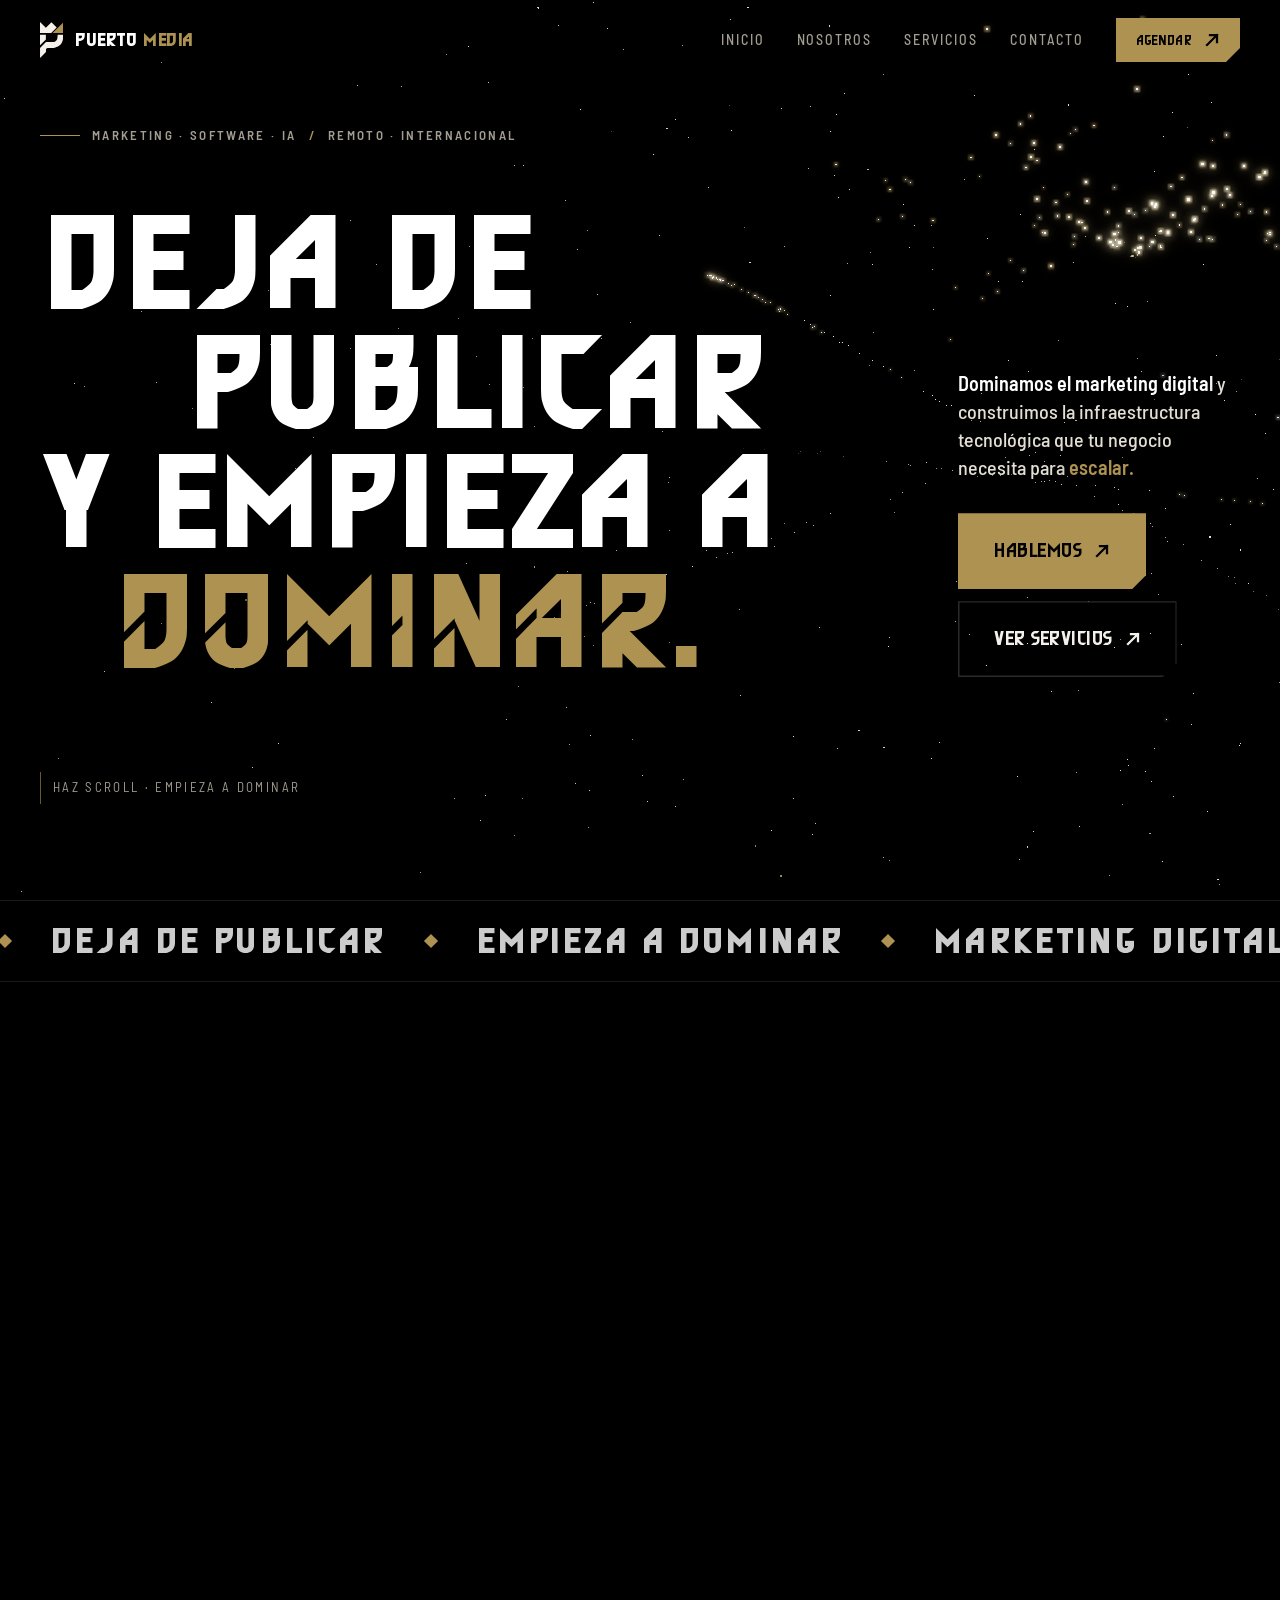
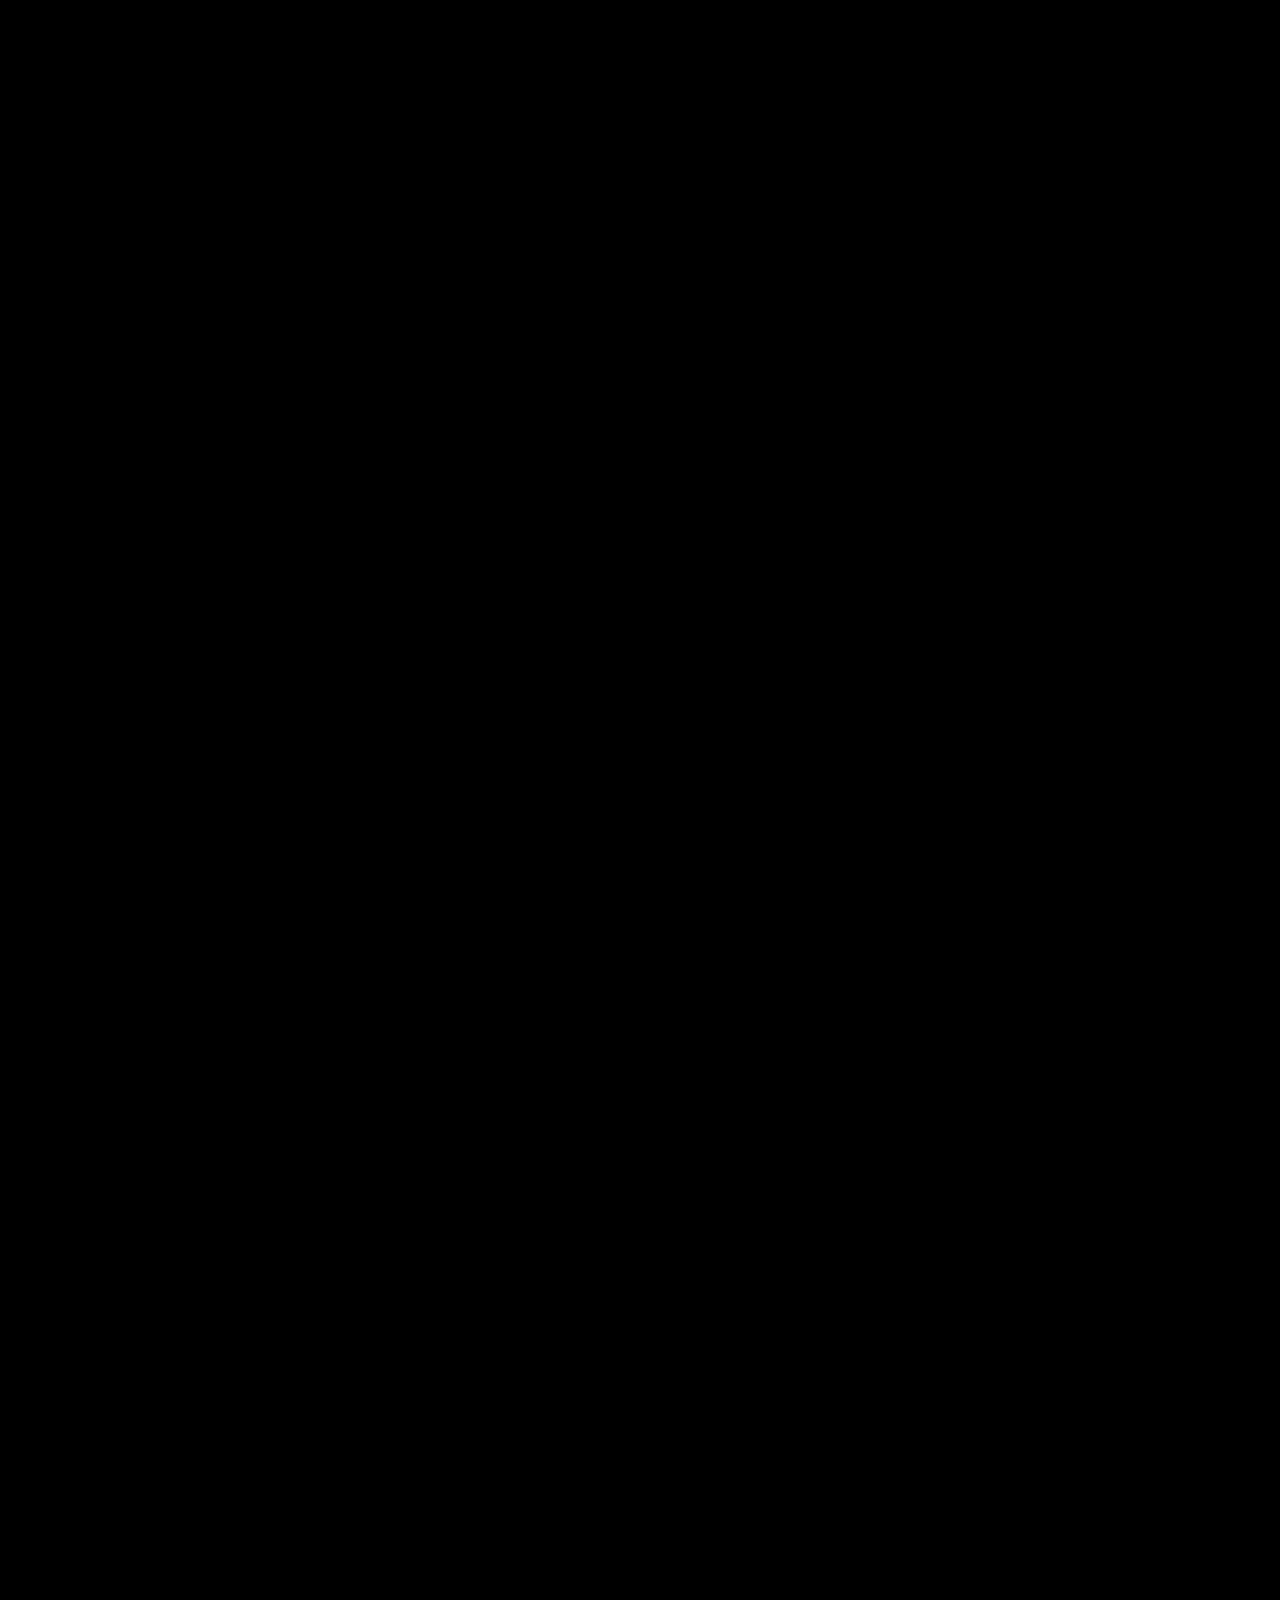
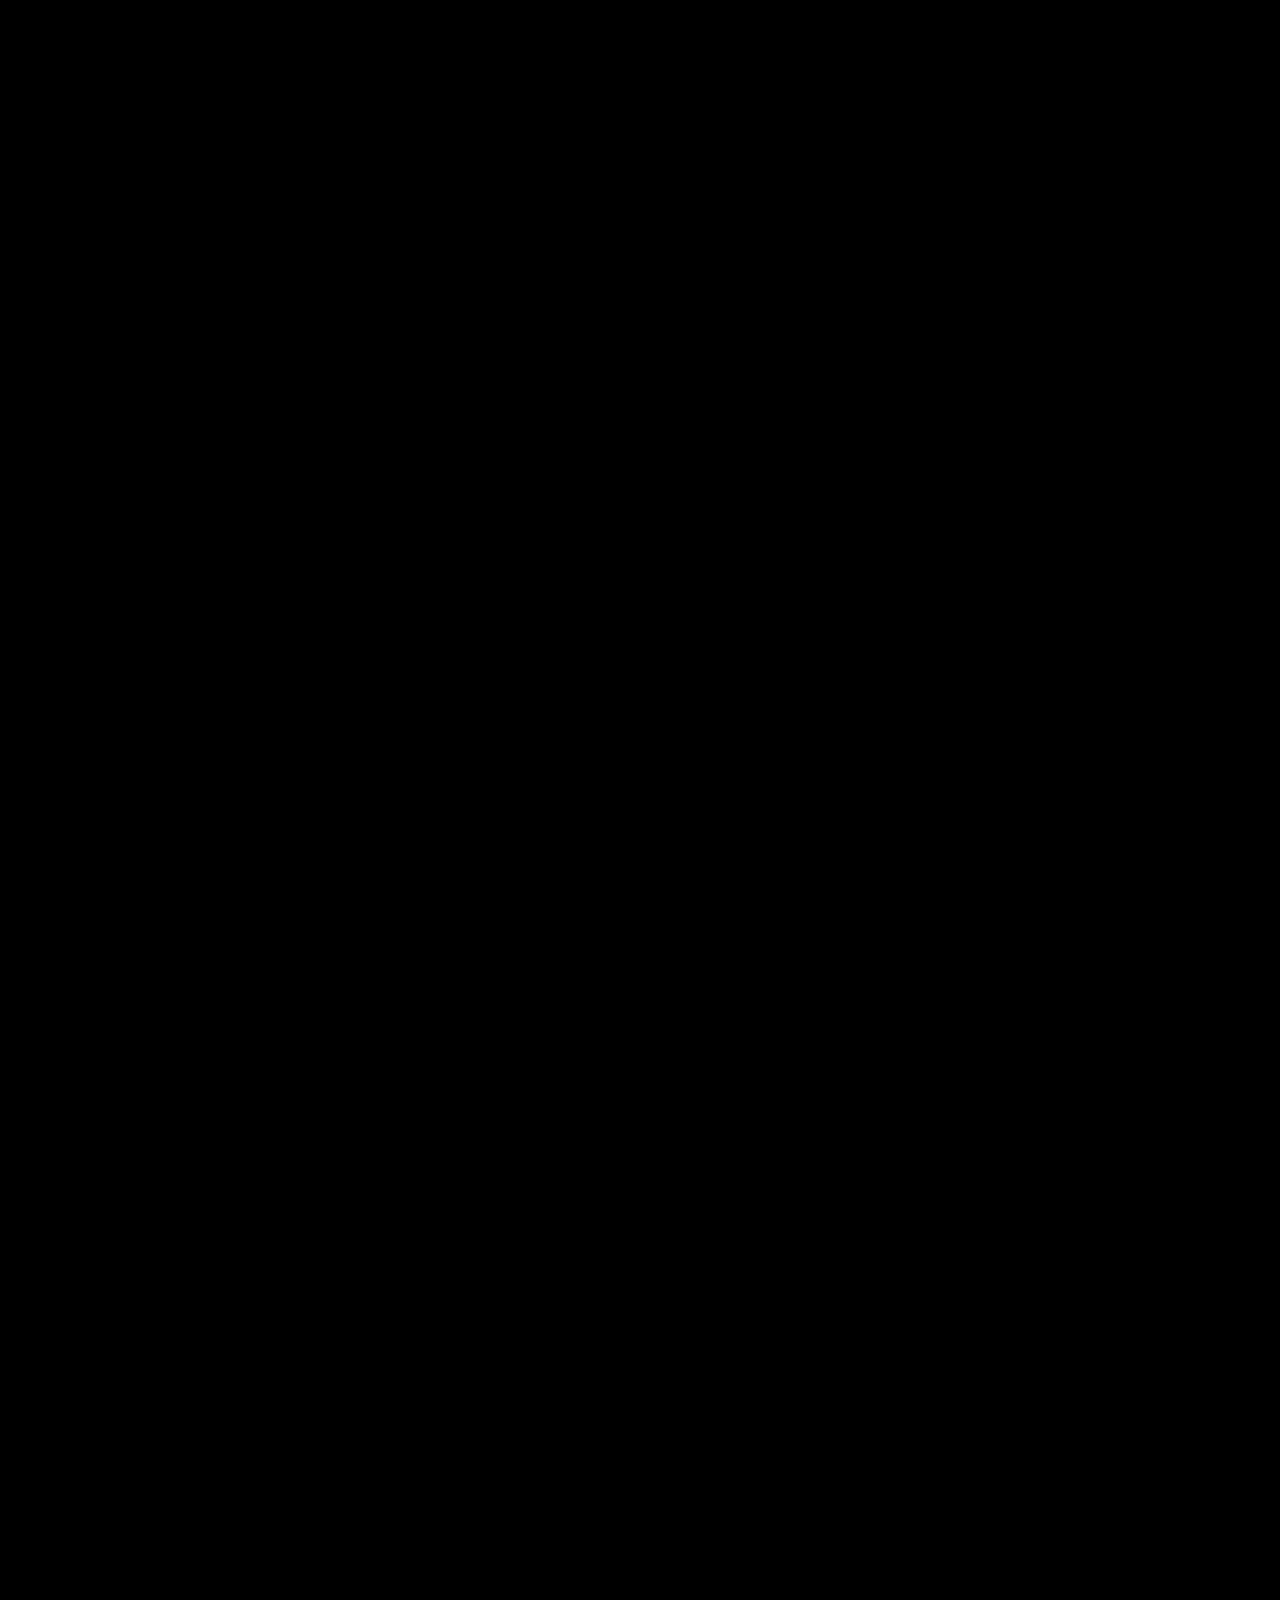
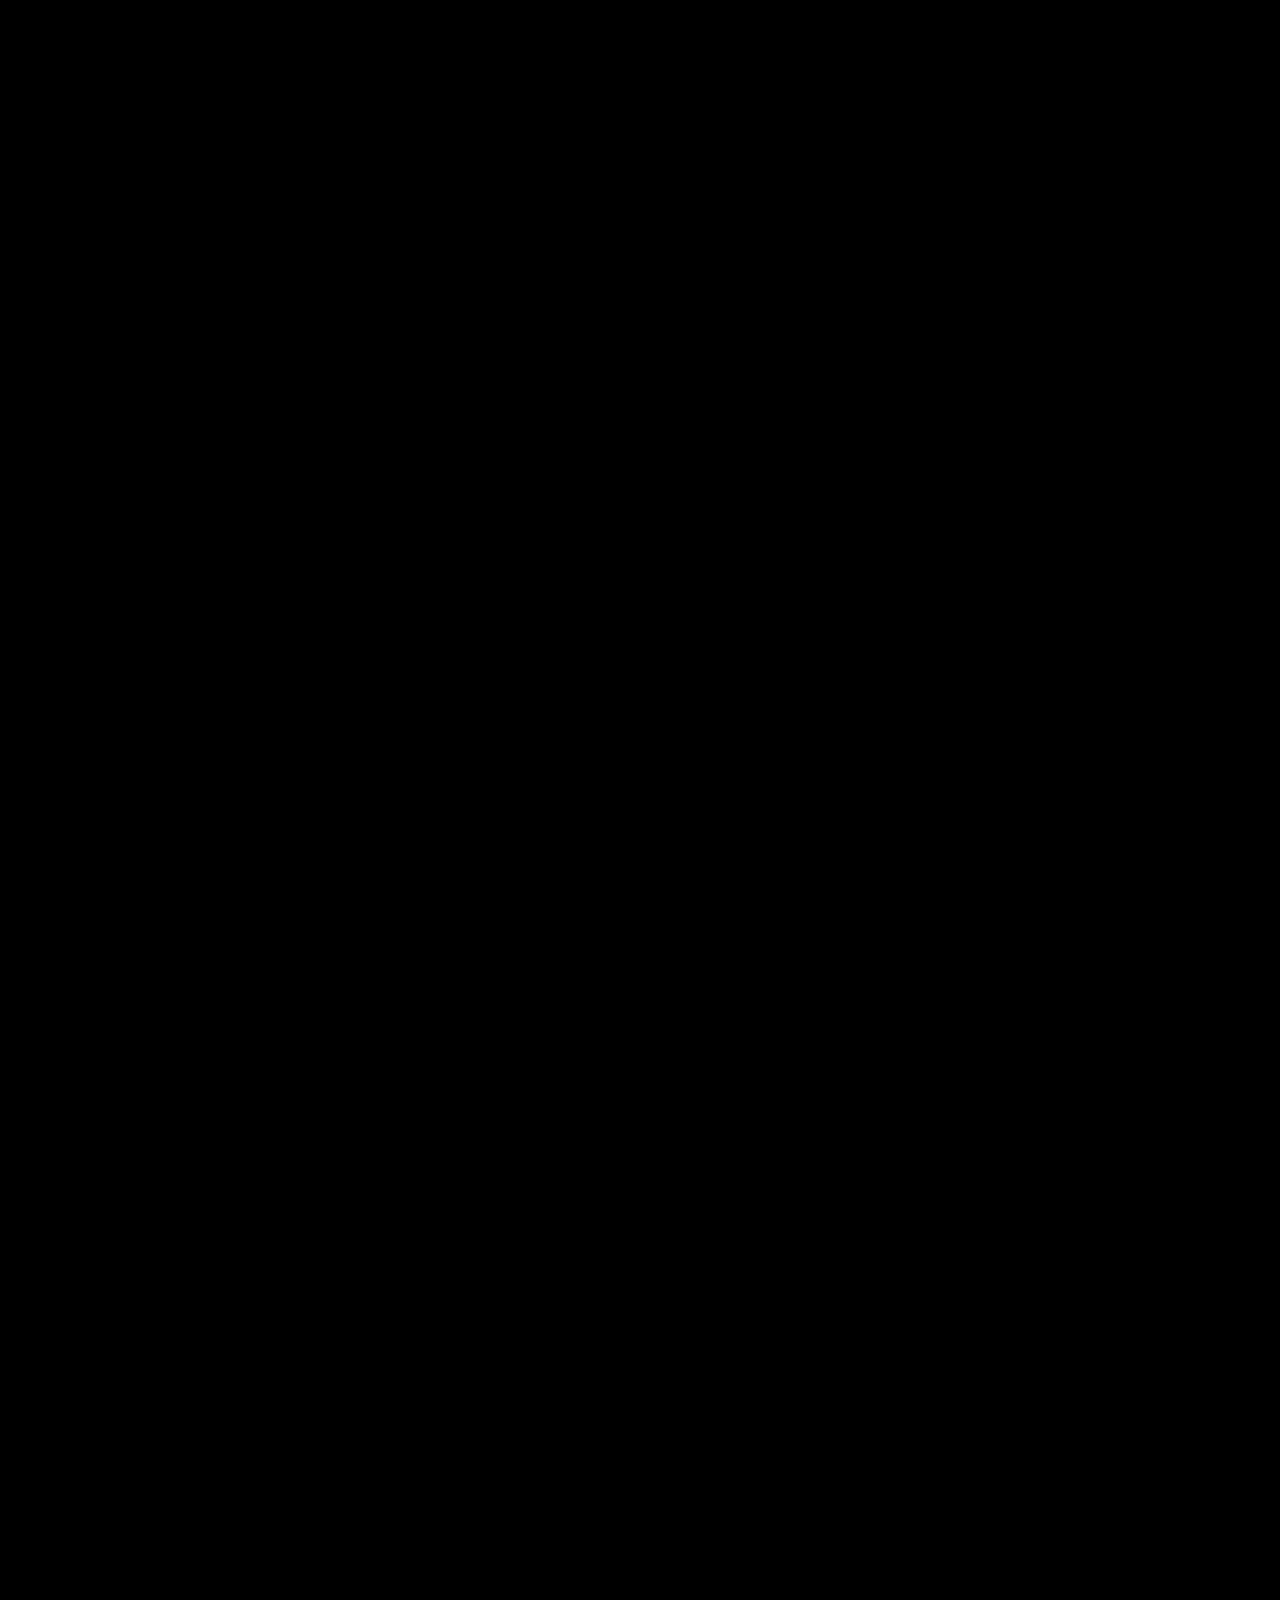
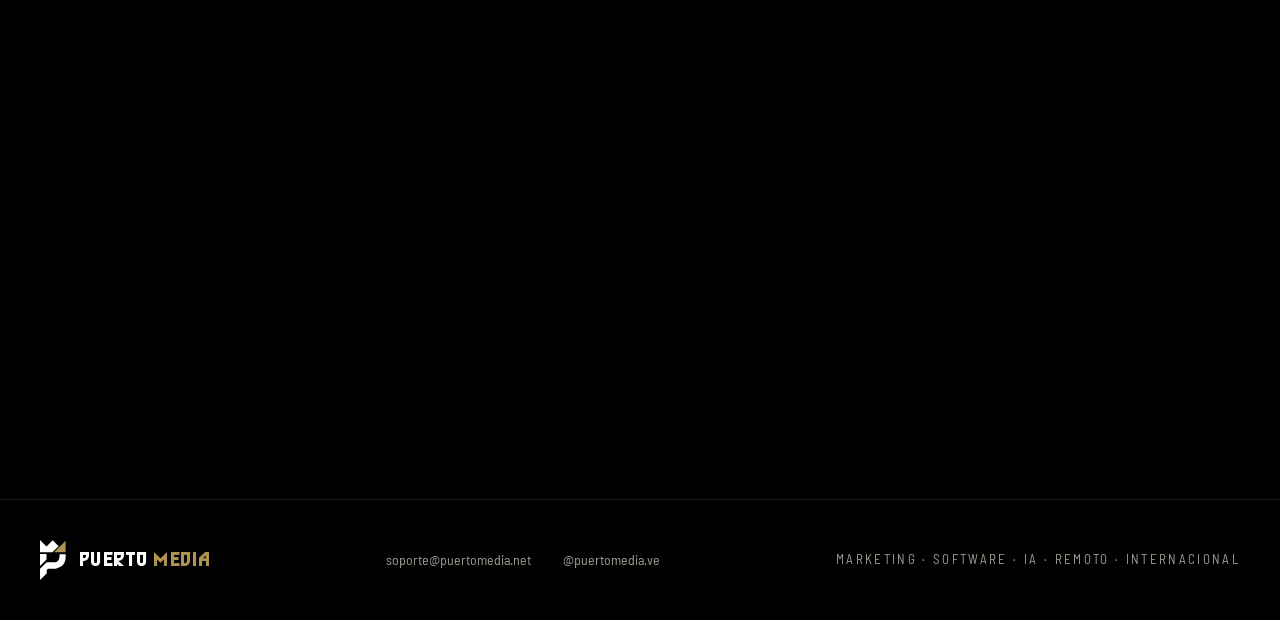
==== index.html @ d5c9d8db "Web de Puerto Media (compilada desde puertomedia-web 44b0490)" ====
<!DOCTYPE html><html lang="es" class="__variable_6464b4 __variable_646f82"><head><meta charSet="utf-8"/><meta name="viewport" content="width=device-width, initial-scale=1"/><link rel="stylesheet" href="/_next/static/css/b9c6650075ed0b7f.css" data-precedence="next"/><link rel="preload" as="script" fetchPriority="low" href="/_next/static/chunks/webpack-4fb14edb6df5c29e.js"/><script src="/_next/static/chunks/fd9d1056-65122057374fba7a.js" async=""></script><script src="/_next/static/chunks/117-618d8b8178db00cb.js" async=""></script><script src="/_next/static/chunks/main-app-49653ea3ec436f0a.js" async=""></script><script src="/_next/static/chunks/c15bf2b0-ec9357973be8b95d.js" async=""></script><script src="/_next/static/chunks/187-c0e9842b92758de9.js" async=""></script><script src="/_next/static/chunks/app/page-35f1dc6318e61c3a.js" async=""></script><script src="/_next/static/chunks/app/layout-3b99c4ddadb105d5.js" async=""></script><meta name="theme-color" content="#010101"/><meta name="color-scheme" content="dark"/><title>Puerto Media | Webs, software a medida y marketing con IA</title><meta name="description" content="Agencia digital remota: desarrollo web y apps con IA, software a medida y marketing que convierte, para empresas de cualquier país. Agenda una sesión estratégica de 15 minutos."/><meta name="application-name" content="Puerto Media"/><meta name="robots" content="index, follow"/><link rel="canonical" href="https://puertomedia.net"/><meta property="og:title" content="Puerto Media | Webs, software a medida y marketing con IA"/><meta property="og:description" content="Agencia digital remota: desarrollo web y apps con IA, software a medida y marketing que convierte, para empresas de cualquier país. Agenda una sesión estratégica de 15 minutos."/><meta property="og:url" content="https://puertomedia.net"/><meta property="og:site_name" content="Puerto Media"/><meta property="og:locale" content="es_LA"/><meta property="og:image" content="https://puertomedia.net/og.png"/><meta property="og:image:width" content="1200"/><meta property="og:image:height" content="630"/><meta property="og:image:alt" content="Puerto Media: deja de publicar y empieza a dominar"/><meta property="og:type" content="website"/><meta name="twitter:card" content="summary_large_image"/><meta name="twitter:title" content="Puerto Media | Webs, software a medida y marketing con IA"/><meta name="twitter:description" content="Agencia digital remota: desarrollo web y apps con IA, software a medida y marketing que convierte, para empresas de cualquier país. Agenda una sesión estratégica de 15 minutos."/><meta name="twitter:image" content="https://puertomedia.net/og.png"/><link rel="icon" href="/icon.svg?6d8036f9a37c12a5" type="image/svg+xml" sizes="any"/><script src="/_next/static/chunks/polyfills-42372ed130431b0a.js" noModule=""></script></head><body class="font-sans text-white antialiased"><header class="fixed left-0 right-0 top-0 z-50" style="transform:translateY(-100px)"><div class="absolute inset-0 border-b border-steel bg-black/80 backdrop-blur-xl" style="opacity:0"></div><div class="relative mx-auto max-w-[1600px] px-5 md:px-10"><div class="flex h-16 items-center justify-between md:h-20"><a href="#inicio" class="group flex items-center gap-3" aria-label="Puerto Media, ir al inicio"><svg viewBox="0 0 434.736 675.198" xmlns="http://www.w3.org/2000/svg" focusable="false" aria-hidden="true" class="h-9 w-auto text-paper transition-transform duration-300 ease-king group-hover:-translate-y-0.5"><path fill="currentColor" d="M0 437.151V238.174H109.951V327.863ZM0 207.614V0L109.951 109.952L214.59 5.313L313.212 103.935L209.534 207.614ZM330.812 239.888H434.736C434.736 239.888 434.736 305.692 430.273 327.519C421.507 370.391 404.614 403.465 376.108 431.97C344.339 463.74 262.565 486.684 262.565 486.684H140.162C140.162 486.684 129.432 490.33 122.367 497.135C116.342 502.939 111 515.845 112.242 514.604V563.65L0.693 675.198V486.684L112.242 375.135H269.895C269.895 375.135 309.317 349.284 319.12 327.519C331.631 299.744 330.812 239.888 330.812 239.888Z"></path><path fill="var(--pm-gold)" d="M236.053 207.614L432.446 11.221V207.614Z"></path></svg><span class="hidden font-display text-lg font-black leading-none tracking-wide sm:block">Puerto <span class="text-gold">Media</span></span></a><nav aria-label="Principal" class="hidden items-center gap-8 md:flex"><a href="#inicio" class="group relative text-sm font-medium uppercase tracking-[0.14em] text-ash transition-colors duration-300 hover:text-paper">Inicio<span class="absolute -bottom-1 left-0 h-px w-0 bg-gold transition-all duration-300 group-hover:w-full"></span></a><a href="#quienes-somos" class="group relative text-sm font-medium uppercase tracking-[0.14em] text-ash transition-colors duration-300 hover:text-paper">Nosotros<span class="absolute -bottom-1 left-0 h-px w-0 bg-gold transition-all duration-300 group-hover:w-full"></span></a><a href="#servicios" class="group relative text-sm font-medium uppercase tracking-[0.14em] text-ash transition-colors duration-300 hover:text-paper">Servicios<span class="absolute -bottom-1 left-0 h-px w-0 bg-gold transition-all duration-300 group-hover:w-full"></span></a><a href="#contacto" class="group relative text-sm font-medium uppercase tracking-[0.14em] text-ash transition-colors duration-300 hover:text-paper">Contacto<span class="absolute -bottom-1 left-0 h-px w-0 bg-gold transition-all duration-300 group-hover:w-full"></span></a><a class="group relative inline-flex items-center gap-3 whitespace-nowrap font-display tracking-wide transition-[background-color,color,box-shadow,transform] duration-300 ease-king active:translate-y-px px-5 py-3 text-sm cut-br bg-gold text-ink hover:bg-gold-hi" href="#contacto"><span>Agendar</span><svg aria-hidden="true" viewBox="0 0 16 16" class="size-4 shrink-0 transition-transform duration-300 ease-king group-hover:-translate-y-0.5 group-hover:translate-x-0.5"><path d="M3 13 13 3M6 3h7v7" fill="none" stroke="currentColor" stroke-width="2.25" stroke-linecap="square"></path></svg></a></nav><button type="button" class="flex h-11 w-11 items-center justify-center text-paper md:hidden" aria-label="Abrir menú" aria-expanded="false" aria-controls="menu-movil"><svg xmlns="http://www.w3.org/2000/svg" width="24" height="24" viewBox="0 0 24 24" fill="none" stroke="currentColor" stroke-width="2" stroke-linecap="round" stroke-linejoin="round" class="lucide lucide-menu h-6 w-6"><line x1="4" x2="20" y1="12" y2="12"></line><line x1="4" x2="20" y1="6" y2="6"></line><line x1="4" x2="20" y1="18" y2="18"></line></svg></button></div></div></header><div id="menu-movil" class="fixed inset-0 z-40 flex flex-col justify-center gap-6 bg-black px-8 md:hidden" aria-hidden="true" style="opacity:0;pointer-events:none"><svg viewBox="0 0 434.736 675.198" xmlns="http://www.w3.org/2000/svg" focusable="false" aria-hidden="true" class="pointer-events-none absolute -bottom-10 -right-16 h-[70%] w-auto text-paper opacity-[0.05]"><path fill="currentColor" d="M0 437.151V238.174H109.951V327.863ZM0 207.614V0L109.951 109.952L214.59 5.313L313.212 103.935L209.534 207.614ZM330.812 239.888H434.736C434.736 239.888 434.736 305.692 430.273 327.519C421.507 370.391 404.614 403.465 376.108 431.97C344.339 463.74 262.565 486.684 262.565 486.684H140.162C140.162 486.684 129.432 490.33 122.367 497.135C116.342 502.939 111 515.845 112.242 514.604V563.65L0.693 675.198V486.684L112.242 375.135H269.895C269.895 375.135 309.317 349.284 319.12 327.519C331.631 299.744 330.812 239.888 330.812 239.888Z"></path><path fill="currentColor" d="M236.053 207.614L432.446 11.221V207.614Z"></path></svg><a href="#inicio" tabindex="-1" class="font-display text-5xl font-black leading-none" style="opacity:0;transform:translateY(20px)">Inicio</a><a href="#quienes-somos" tabindex="-1" class="font-display text-5xl font-black leading-none" style="opacity:0;transform:translateY(20px)">Nosotros</a><a href="#servicios" tabindex="-1" class="font-display text-5xl font-black leading-none" style="opacity:0;transform:translateY(20px)">Servicios</a><a href="#contacto" tabindex="-1" class="font-display text-5xl font-black leading-none" style="opacity:0;transform:translateY(20px)">Contacto</a><div class="mt-6"><a class="group relative inline-flex items-center gap-3 whitespace-nowrap font-display tracking-wide transition-[background-color,color,box-shadow,transform] duration-300 ease-king active:translate-y-px px-7 py-5 text-lg md:px-9 md:py-6 md:text-xl cut-br bg-gold text-ink hover:bg-gold-hi" href="#contacto" tabindex="-1"><span>Agendar ahora</span><svg aria-hidden="true" viewBox="0 0 16 16" class="size-4 shrink-0 transition-transform duration-300 ease-king group-hover:-translate-y-0.5 group-hover:translate-x-0.5"><path d="M3 13 13 3M6 3h7v7" fill="none" stroke="currentColor" stroke-width="2.25" stroke-linecap="square"></path></svg></a></div></div><main class="relative min-h-screen"><section id="inicio" data-scene="hero" aria-labelledby="hero-title" class="relative text-white max-md:bg-gradient-to-t max-md:from-black/90 max-md:via-black/60 max-md:to-transparent"><div class="mx-auto grid min-h-[100svh] max-w-[1600px] grid-cols-4 gap-x-4 px-5 pb-24 pt-28 md:grid-cols-12 md:gap-x-6 md:px-10 md:pt-32"><p class="anim-fade col-span-4 flex items-center gap-3 self-start font-sans text-eyebrow font-semibold uppercase text-ash md:col-span-6"><span aria-hidden="true" class="hidden h-px w-10 bg-gold sm:inline-block"></span>Marketing · Software · IA <span aria-hidden="true" class="text-gold">/</span> Remoto · Internacional</p><h1 id="hero-title" class="col-span-4 mt-10 self-end font-display text-mega font-black [text-shadow:0_2px_40px_rgba(0,0,0,0.65)] md:col-span-12 md:mt-0 lg:col-span-8 lg:row-start-2 xl:col-span-9"><span class="block overflow-hidden pb-[0.04em]"><span class="anim-rise block  " style="animation-delay:0ms">Deja de</span> </span><span class="block overflow-hidden pb-[0.04em]"><span class="anim-rise block md:pl-[1.1em] " style="animation-delay:90ms">publicar</span> </span><span class="block overflow-hidden pb-[0.04em]"><span class="anim-rise block  " style="animation-delay:180ms">y empieza a</span> </span><span class="block overflow-hidden pb-[0.04em]"><span class="anim-rise block md:pl-[0.55em] ss-corte text-gold" style="animation-delay:270ms">dominar.</span></span></h1><div class="anim-fade col-span-4 mt-10 md:col-span-6 md:col-start-7 md:mt-14 lg:col-span-4 lg:col-start-9 lg:row-start-2 lg:mt-0 lg:self-end lg:pb-[0.6vw] xl:col-span-3 xl:col-start-10" style="animation-delay:450ms"><p class="max-w-[34ch] text-lg font-medium leading-snug text-[#e4dfd4] [text-shadow:0_1px_18px_rgba(0,0,0,0.95),0_0_4px_rgba(0,0,0,0.9)] xl:text-xl"><strong class="font-semibold text-white">Dominamos el marketing digital</strong> y construimos la infraestructura tecnológica que tu negocio necesita para<!-- --> <strong class="font-semibold text-gold">escalar.</strong></p><div class="mt-8 flex flex-wrap gap-3 lg:flex-col lg:items-start"><a class="group relative inline-flex items-center gap-3 whitespace-nowrap font-display tracking-wide transition-[background-color,color,box-shadow,transform] duration-300 ease-king active:translate-y-px px-7 py-5 text-lg md:px-9 md:py-6 md:text-xl cut-br bg-gold text-ink hover:bg-gold-hi" href="#contacto"><span>Hablemos</span><svg aria-hidden="true" viewBox="0 0 16 16" class="size-4 shrink-0 transition-transform duration-300 ease-king group-hover:-translate-y-0.5 group-hover:translate-x-0.5"><path d="M3 13 13 3M6 3h7v7" fill="none" stroke="currentColor" stroke-width="2.25" stroke-linecap="square"></path></svg></a><a class="group relative inline-flex items-center gap-3 whitespace-nowrap font-display tracking-wide transition-[background-color,color,box-shadow,transform] duration-300 ease-king active:translate-y-px px-7 py-5 text-lg md:px-9 md:py-6 md:text-xl cut-br text-paper shadow-[inset_0_0_0_1.5px_#2a2a2a] hover:text-gold hover:shadow-[inset_0_0_0_1.5px_#ae9251]" href="#servicios"><span>Ver servicios</span><svg aria-hidden="true" viewBox="0 0 16 16" class="size-4 shrink-0 transition-transform duration-300 ease-king group-hover:-translate-y-0.5 group-hover:translate-x-0.5"><path d="M3 13 13 3M6 3h7v7" fill="none" stroke="currentColor" stroke-width="2.25" stroke-linecap="square"></path></svg></a></div></div><div class="anim-fade col-span-4 mt-14 flex items-center gap-3 self-end md:col-span-12 lg:row-start-3"><span aria-hidden="true" class="inline-block h-8 w-px bg-gold/60"></span><span class="text-eyebrow uppercase text-ash">Haz scroll · Empieza a dominar</span></div></div></section><div aria-hidden="true" class="relative overflow-hidden border-y border-white/10 bg-black/60 py-5"><div class="pm-marquee flex w-max gap-10 whitespace-nowrap"><span class="flex shrink-0 items-center gap-10 font-display text-2xl font-black tracking-[0.06em] text-white/80 md:text-4xl"><span class="inline-block h-2.5 w-2.5 rotate-45 bg-gold"></span>Deja de publicar</span><span class="flex shrink-0 items-center gap-10 font-display text-2xl font-black tracking-[0.06em] text-white/80 md:text-4xl"><span class="inline-block h-2.5 w-2.5 rotate-45 bg-gold"></span>Empieza a dominar</span><span class="flex shrink-0 items-center gap-10 font-display text-2xl font-black tracking-[0.06em] text-white/80 md:text-4xl"><span class="inline-block h-2.5 w-2.5 rotate-45 bg-gold"></span>Marketing digital</span><span class="flex shrink-0 items-center gap-10 font-display text-2xl font-black tracking-[0.06em] text-white/80 md:text-4xl"><span class="inline-block h-2.5 w-2.5 rotate-45 bg-gold"></span>Desarrollo web y apps</span><span class="flex shrink-0 items-center gap-10 font-display text-2xl font-black tracking-[0.06em] text-white/80 md:text-4xl"><span class="inline-block h-2.5 w-2.5 rotate-45 bg-gold"></span>Sistemas a medida</span><span class="flex shrink-0 items-center gap-10 font-display text-2xl font-black tracking-[0.06em] text-white/80 md:text-4xl"><span class="inline-block h-2.5 w-2.5 rotate-45 bg-gold"></span>Inteligencia artificial</span><span class="flex shrink-0 items-center gap-10 font-display text-2xl font-black tracking-[0.06em] text-white/80 md:text-4xl"><span class="inline-block h-2.5 w-2.5 rotate-45 bg-gold"></span>Crecimiento en redes</span><span class="flex shrink-0 items-center gap-10 font-display text-2xl font-black tracking-[0.06em] text-white/80 md:text-4xl"><span class="inline-block h-2.5 w-2.5 rotate-45 bg-gold"></span>Soporte y asesoría</span><span class="flex shrink-0 items-center gap-10 font-display text-2xl font-black tracking-[0.06em] text-white/80 md:text-4xl"><span class="inline-block h-2.5 w-2.5 rotate-45 bg-gold"></span>Remoto · Internacional</span><span class="flex shrink-0 items-center gap-10 font-display text-2xl font-black tracking-[0.06em] text-white/80 md:text-4xl"><span class="inline-block h-2.5 w-2.5 rotate-45 bg-gold"></span>Deja de publicar</span><span class="flex shrink-0 items-center gap-10 font-display text-2xl font-black tracking-[0.06em] text-white/80 md:text-4xl"><span class="inline-block h-2.5 w-2.5 rotate-45 bg-gold"></span>Empieza a dominar</span><span class="flex shrink-0 items-center gap-10 font-display text-2xl font-black tracking-[0.06em] text-white/80 md:text-4xl"><span class="inline-block h-2.5 w-2.5 rotate-45 bg-gold"></span>Marketing digital</span><span class="flex shrink-0 items-center gap-10 font-display text-2xl font-black tracking-[0.06em] text-white/80 md:text-4xl"><span class="inline-block h-2.5 w-2.5 rotate-45 bg-gold"></span>Desarrollo web y apps</span><span class="flex shrink-0 items-center gap-10 font-display text-2xl font-black tracking-[0.06em] text-white/80 md:text-4xl"><span class="inline-block h-2.5 w-2.5 rotate-45 bg-gold"></span>Sistemas a medida</span><span class="flex shrink-0 items-center gap-10 font-display text-2xl font-black tracking-[0.06em] text-white/80 md:text-4xl"><span class="inline-block h-2.5 w-2.5 rotate-45 bg-gold"></span>Inteligencia artificial</span><span class="flex shrink-0 items-center gap-10 font-display text-2xl font-black tracking-[0.06em] text-white/80 md:text-4xl"><span class="inline-block h-2.5 w-2.5 rotate-45 bg-gold"></span>Crecimiento en redes</span><span class="flex shrink-0 items-center gap-10 font-display text-2xl font-black tracking-[0.06em] text-white/80 md:text-4xl"><span class="inline-block h-2.5 w-2.5 rotate-45 bg-gold"></span>Soporte y asesoría</span><span class="flex shrink-0 items-center gap-10 font-display text-2xl font-black tracking-[0.06em] text-white/80 md:text-4xl"><span class="inline-block h-2.5 w-2.5 rotate-45 bg-gold"></span>Remoto · Internacional</span></div></div><section id="quienes-somos" data-scene="nosotros" aria-labelledby="nos-title" class="relative py-28 md:py-40"><div class="mx-auto grid max-w-[1600px] grid-cols-4 gap-x-4 px-5 md:grid-cols-12 md:gap-x-6 md:px-10"><div class="col-span-4 md:col-span-7 xl:col-span-6"><p data-reveal="true" class="flex items-center gap-4 text-eyebrow font-semibold uppercase text-ash "><span class="font-display text-base font-black text-gold">02</span><span aria-hidden="true" class="h-px w-10 bg-gold/70"></span>Quiénes somos</p><h2 id="nos-title" data-reveal="true" class="mt-6 font-display text-giga font-black text-white">Dominamos el ecosistema digital. <span class="text-gold">Construimos lo que te hace escalar.</span></h2><div data-reveal="true" class="mt-10 border border-white/15 bg-black/85 p-6 md:p-8"><p class="text-lg font-medium leading-relaxed text-white md:text-xl">Somos<!-- --> <strong class="font-semibold text-gold">desarrolladores web y de software potenciados por IA</strong>, operando de forma remota a nivel internacional. Y dominamos cada frente de tu crecimiento: marketing, desarrollo web, sistemas a medida, aplicaciones, inteligencia artificial, crecimiento en redes, soporte técnico y asesoría estratégica.</p><p class="mt-5 font-medium leading-relaxed text-[#ddd8cc] md:text-lg">No necesitas cinco proveedores distintos.<!-- --> <strong class="font-semibold text-white">Combinamos exactamente las piezas que tu negocio necesita</strong> <!-- -->(una campaña con su web, una app con su sistema, una operación con su IA) y las hacemos trabajar como un solo motor.</p><p class="mt-5 font-medium leading-relaxed text-[#ddd8cc] md:text-lg">Un solo equipo, un solo objetivo: que tu marca venda más, opere mejor y deje atrás a su competencia.</p></div><ul data-reveal="true" aria-label="Lo que dominamos" class="mt-4 grid grid-cols-2 gap-px border border-white/15 bg-white/10 sm:grid-cols-4"><li class="flex items-center gap-3 bg-black/90 p-4 md:p-5"><span aria-hidden="true" class="h-1.5 w-1.5 shrink-0 rotate-45 bg-gold"></span><span class="font-display text-sm font-black leading-tight text-white md:text-base">Marketing digital</span></li><li class="flex items-center gap-3 bg-black/90 p-4 md:p-5"><span aria-hidden="true" class="h-1.5 w-1.5 shrink-0 rotate-45 bg-gold"></span><span class="font-display text-sm font-black leading-tight text-white md:text-base">Desarrollo web</span></li><li class="flex items-center gap-3 bg-black/90 p-4 md:p-5"><span aria-hidden="true" class="h-1.5 w-1.5 shrink-0 rotate-45 bg-gold"></span><span class="font-display text-sm font-black leading-tight text-white md:text-base">Sistemas a medida</span></li><li class="flex items-center gap-3 bg-black/90 p-4 md:p-5"><span aria-hidden="true" class="h-1.5 w-1.5 shrink-0 rotate-45 bg-gold"></span><span class="font-display text-sm font-black leading-tight text-white md:text-base">Apps móviles</span></li><li class="flex items-center gap-3 bg-black/90 p-4 md:p-5"><span aria-hidden="true" class="h-1.5 w-1.5 shrink-0 rotate-45 bg-gold"></span><span class="font-display text-sm font-black leading-tight text-white md:text-base">Inteligencia artificial</span></li><li class="flex items-center gap-3 bg-black/90 p-4 md:p-5"><span aria-hidden="true" class="h-1.5 w-1.5 shrink-0 rotate-45 bg-gold"></span><span class="font-display text-sm font-black leading-tight text-white md:text-base">Crecimiento en redes</span></li><li class="flex items-center gap-3 bg-black/90 p-4 md:p-5"><span aria-hidden="true" class="h-1.5 w-1.5 shrink-0 rotate-45 bg-gold"></span><span class="font-display text-sm font-black leading-tight text-white md:text-base">Soporte técnico</span></li><li class="flex items-center gap-3 bg-black/90 p-4 md:p-5"><span aria-hidden="true" class="h-1.5 w-1.5 shrink-0 rotate-45 bg-gold"></span><span class="font-display text-sm font-black leading-tight text-white md:text-base">Asesoría estratégica</span></li></ul></div><div class="col-span-4 mt-4 grid gap-4 md:col-span-7 md:col-start-1 md:grid-cols-3 xl:col-span-6 xl:col-start-1"><div data-reveal="true" class="cut-card border border-white/15 bg-black/85 p-6" style="transition-delay:0ms"><span aria-hidden="true" class="block h-2 w-2 rotate-45 bg-gold"></span><h3 class="mt-4 font-display text-lg font-black text-white">Un solo equipo</h3><p class="mt-3 text-sm leading-relaxed text-[#e4dfd4] font-medium">Marketing, tecnología y estrategia bajo el mismo techo. Sin intermediarios, sin pasar la pelota.</p></div><div data-reveal="true" class="cut-card border border-white/15 bg-black/85 p-6" style="transition-delay:60ms"><span aria-hidden="true" class="block h-2 w-2 rotate-45 bg-gold"></span><h3 class="mt-4 font-display text-lg font-black text-white">Combinaciones a tu medida</h3><p class="mt-3 text-sm leading-relaxed text-[#e4dfd4] font-medium">Elegimos las piezas que tu negocio necesita y las integramos en un solo sistema que se mide y mejora.</p></div><div data-reveal="true" class="cut-card border border-white/15 bg-black/85 p-6" style="transition-delay:120ms"><span aria-hidden="true" class="block h-2 w-2 rotate-45 bg-gold"></span><h3 class="mt-4 font-display text-lg font-black text-white">Sin fronteras</h3><p class="mt-3 text-sm leading-relaxed text-[#e4dfd4] font-medium">Operamos en remoto para empresas de cualquier país, con reuniones por video y avances visibles cada semana.</p></div></div></div></section><section id="servicios" data-scene="servicios" aria-labelledby="serv-title" class="relative py-28 md:py-40"><div class="mx-auto max-w-[1600px] px-5 md:px-10"><div class="mx-auto max-w-4xl text-center"><p data-reveal="true" class="flex items-center gap-4 text-eyebrow font-semibold uppercase text-ash justify-center"><span class="font-display text-base font-black text-gold">03</span><span aria-hidden="true" class="h-px w-10 bg-gold/70"></span>Lo que construimos</p><h2 id="serv-title" data-reveal="true" class="mt-6 font-display text-giga font-black text-white [text-shadow:0_2px_40px_rgba(0,0,0,0.85)]">Sistemas que <span class="text-gold">dominan el mercado</span></h2><p data-reveal="true" class="mx-auto mt-8 max-w-[56ch] border border-white/15 bg-black/85 px-6 py-5 text-lg font-medium leading-relaxed text-white md:px-8 md:text-xl">Creamos arquitectura digital a medida para resolver las necesidades complejas de cada cliente: desde<!-- --> <strong class="font-semibold text-gold">sistemas logísticos para zonas portuarias</strong>, hasta<!-- --> <strong class="font-semibold text-gold">tecnología de rastreo de imágenes por IA</strong> y<!-- --> <strong class="font-semibold text-gold">sistemas de identificación avanzados</strong>. Y lo combinamos con marketing, apps y soporte para que todo trabaje como un solo motor.</p></div><div class="mt-16 grid gap-5 md:grid-cols-2 xl:grid-cols-4"><article data-reveal="true" data-speed="0.08" class="cut-card group border border-white/15 bg-black/85 p-6 transition-colors duration-500 hover:border-gold/60 md:p-8 xl:col-span-1"><div class="flex items-baseline justify-between gap-4"><p class="font-display text-5xl font-black leading-none text-white/35 transition-colors duration-500 group-hover:text-gold">01</p><span aria-hidden="true" class="h-px flex-1 bg-gradient-to-r from-gold/50 to-transparent"></span></div><p class="mt-6 text-eyebrow uppercase text-gold">Atención que se convierte en ventas</p><h3 class="mt-2 font-display text-2xl font-black leading-tight text-white">Marketing y crecimiento en redes</h3><p class="mt-4 leading-relaxed text-[#ece8df] font-medium">Estrategia, contenido y campañas que hacen crecer tus redes y llenan tu agenda de prospectos calificados.</p><ul class="mt-5 space-y-2"><li class="flex items-center gap-2 text-sm font-semibold text-white"><span aria-hidden="true" class="h-1.5 w-1.5 rotate-45 bg-gold"></span>Estrategia y contenido</li><li class="flex items-center gap-2 text-sm font-semibold text-white"><span aria-hidden="true" class="h-1.5 w-1.5 rotate-45 bg-gold"></span>Campañas y anuncios medibles</li><li class="flex items-center gap-2 text-sm font-semibold text-white"><span aria-hidden="true" class="h-1.5 w-1.5 rotate-45 bg-gold"></span>Crecimiento de comunidad</li></ul></article><article data-reveal="true" data-speed="0.15000000000000002" class="cut-card group border border-white/15 bg-black/85 p-6 transition-colors duration-500 hover:border-gold/60 md:p-8 "><div class="flex items-baseline justify-between gap-4"><p class="font-display text-5xl font-black leading-none text-white/35 transition-colors duration-500 group-hover:text-gold">02</p><span aria-hidden="true" class="h-px flex-1 bg-gradient-to-r from-gold/50 to-transparent"></span></div><p class="mt-6 text-eyebrow uppercase text-gold">Tu mejor vendedor, despierto 24/7</p><h3 class="mt-2 font-display text-2xl font-black leading-tight text-white">Webs y apps con IA</h3><p class="mt-4 leading-relaxed text-[#ece8df] font-medium">Sitios y aplicaciones rápidas, con asistentes de IA que responden, califican y agendan mientras duermes.</p><ul class="mt-5 space-y-2"><li class="flex items-center gap-2 text-sm font-semibold text-white"><span aria-hidden="true" class="h-1.5 w-1.5 rotate-45 bg-gold"></span>Webs y landing pages de conversión</li><li class="flex items-center gap-2 text-sm font-semibold text-white"><span aria-hidden="true" class="h-1.5 w-1.5 rotate-45 bg-gold"></span>Apps web y móviles</li><li class="flex items-center gap-2 text-sm font-semibold text-white"><span aria-hidden="true" class="h-1.5 w-1.5 rotate-45 bg-gold"></span>Asistentes y chatbots con IA</li></ul></article><article data-reveal="true" data-speed="0.22000000000000003" class="cut-card group border border-white/15 bg-black/85 p-6 transition-colors duration-500 hover:border-gold/60 md:p-8 "><div class="flex items-baseline justify-between gap-4"><p class="font-display text-5xl font-black leading-none text-white/35 transition-colors duration-500 group-hover:text-gold">03</p><span aria-hidden="true" class="h-px flex-1 bg-gradient-to-r from-gold/50 to-transparent"></span></div><p class="mt-6 text-eyebrow uppercase text-gold">Tu forma de trabajar, convertida en ventaja</p><h3 class="mt-2 font-display text-2xl font-black leading-tight text-white">Software y sistemas a medida</h3><p class="mt-4 leading-relaxed text-[#ece8df] font-medium">Plataformas, paneles y automatizaciones hechas exactamente para tu empresa. Sin parches ni licencias que no usas.</p><ul class="mt-5 space-y-2"><li class="flex items-center gap-2 text-sm font-semibold text-white"><span aria-hidden="true" class="h-1.5 w-1.5 rotate-45 bg-gold"></span>Paneles y reportes en tiempo real</li><li class="flex items-center gap-2 text-sm font-semibold text-white"><span aria-hidden="true" class="h-1.5 w-1.5 rotate-45 bg-gold"></span>Automatización de procesos</li><li class="flex items-center gap-2 text-sm font-semibold text-white"><span aria-hidden="true" class="h-1.5 w-1.5 rotate-45 bg-gold"></span>Conexión con tus sistemas actuales</li></ul></article><article data-reveal="true" data-speed="0.29000000000000004" class="cut-card group border border-white/15 bg-black/85 p-6 transition-colors duration-500 hover:border-gold/60 md:p-8 "><div class="flex items-baseline justify-between gap-4"><p class="font-display text-5xl font-black leading-none text-white/35 transition-colors duration-500 group-hover:text-gold">04</p><span aria-hidden="true" class="h-px flex-1 bg-gradient-to-r from-gold/50 to-transparent"></span></div><p class="mt-6 text-eyebrow uppercase text-gold">Control total de cada contenedor</p><h3 class="mt-2 font-display text-2xl font-black leading-tight text-white">Sistemas para zonas portuarias</h3><p class="mt-4 leading-relaxed text-[#ece8df] font-medium">Seguimiento de carga, turnos, patios y despachos en una sola pantalla. Menos errores, menos tiempo muerto.</p><ul class="mt-5 space-y-2"><li class="flex items-center gap-2 text-sm font-semibold text-white"><span aria-hidden="true" class="h-1.5 w-1.5 rotate-45 bg-gold"></span>Trazabilidad de carga y contenedores</li><li class="flex items-center gap-2 text-sm font-semibold text-white"><span aria-hidden="true" class="h-1.5 w-1.5 rotate-45 bg-gold"></span>Gestión de patios, turnos y accesos</li><li class="flex items-center gap-2 text-sm font-semibold text-white"><span aria-hidden="true" class="h-1.5 w-1.5 rotate-45 bg-gold"></span>Alertas automáticas de retrasos</li></ul></article><article data-reveal="true" data-speed="0.08" class="cut-card group border border-white/15 bg-black/85 p-6 transition-colors duration-500 hover:border-gold/60 md:p-8 "><div class="flex items-baseline justify-between gap-4"><p class="font-display text-5xl font-black leading-none text-white/35 transition-colors duration-500 group-hover:text-gold">05</p><span aria-hidden="true" class="h-px flex-1 bg-gradient-to-r from-gold/50 to-transparent"></span></div><p class="mt-6 text-eyebrow uppercase text-gold">Quién entra, qué sale y cuándo</p><h3 class="mt-2 font-display text-2xl font-black leading-tight text-white">Identificación avanzada</h3><p class="mt-4 leading-relaxed text-[#ece8df] font-medium">Identificación y control de acceso para personas, vehículos y mercancía, con registros seguros y auditables.</p><ul class="mt-5 space-y-2"><li class="flex items-center gap-2 text-sm font-semibold text-white"><span aria-hidden="true" class="h-1.5 w-1.5 rotate-45 bg-gold"></span>Acceso de personal y vehículos</li><li class="flex items-center gap-2 text-sm font-semibold text-white"><span aria-hidden="true" class="h-1.5 w-1.5 rotate-45 bg-gold"></span>Lectura de placas, credenciales y códigos</li><li class="flex items-center gap-2 text-sm font-semibold text-white"><span aria-hidden="true" class="h-1.5 w-1.5 rotate-45 bg-gold"></span>Historial completo y auditable</li></ul></article><article data-reveal="true" data-speed="0.15000000000000002" class="cut-card group border border-white/15 bg-black/85 p-6 transition-colors duration-500 hover:border-gold/60 md:p-8 "><div class="flex items-baseline justify-between gap-4"><p class="font-display text-5xl font-black leading-none text-white/35 transition-colors duration-500 group-hover:text-gold">06</p><span aria-hidden="true" class="h-px flex-1 bg-gradient-to-r from-gold/50 to-transparent"></span></div><p class="mt-6 text-eyebrow uppercase text-gold">Ojos que nunca se cansan</p><h3 class="mt-2 font-display text-2xl font-black leading-tight text-white">Rastreo de imágenes con IA</h3><p class="mt-4 leading-relaxed text-[#ece8df] font-medium">Inteligencia artificial que mira fotos y video por ti: detecta, reconoce y sigue objetos o patrones automáticamente.</p><ul class="mt-5 space-y-2"><li class="flex items-center gap-2 text-sm font-semibold text-white"><span aria-hidden="true" class="h-1.5 w-1.5 rotate-45 bg-gold"></span>Detección y conteo automático</li><li class="flex items-center gap-2 text-sm font-semibold text-white"><span aria-hidden="true" class="h-1.5 w-1.5 rotate-45 bg-gold"></span>Búsqueda y seguimiento en video</li><li class="flex items-center gap-2 text-sm font-semibold text-white"><span aria-hidden="true" class="h-1.5 w-1.5 rotate-45 bg-gold"></span>Alertas en tiempo real</li></ul></article><article data-reveal="true" data-speed="0.22000000000000003" class="cut-card group border border-white/15 bg-black/85 p-6 transition-colors duration-500 hover:border-gold/60 md:p-8 "><div class="flex items-baseline justify-between gap-4"><p class="font-display text-5xl font-black leading-none text-white/35 transition-colors duration-500 group-hover:text-gold">07</p><span aria-hidden="true" class="h-px flex-1 bg-gradient-to-r from-gold/50 to-transparent"></span></div><p class="mt-6 text-eyebrow uppercase text-gold">Un aliado, no un proveedor</p><h3 class="mt-2 font-display text-2xl font-black leading-tight text-white">Soporte y asesoría</h3><p class="mt-4 leading-relaxed text-[#ece8df] font-medium">Te acompañamos después del lanzamiento: mantenimiento, mejoras continuas y asesoría para decidir el siguiente paso.</p><ul class="mt-5 space-y-2"><li class="flex items-center gap-2 text-sm font-semibold text-white"><span aria-hidden="true" class="h-1.5 w-1.5 rotate-45 bg-gold"></span>Soporte técnico continuo</li><li class="flex items-center gap-2 text-sm font-semibold text-white"><span aria-hidden="true" class="h-1.5 w-1.5 rotate-45 bg-gold"></span>Asesoría estratégica y tecnológica</li><li class="flex items-center gap-2 text-sm font-semibold text-white"><span aria-hidden="true" class="h-1.5 w-1.5 rotate-45 bg-gold"></span>Mejoras y escalado</li></ul></article><div data-reveal="true" data-speed="0.28" class="cut-card flex flex-col justify-between gap-8 border border-gold/50 bg-black/85 p-6 md:p-8"><div><p class="text-eyebrow uppercase text-gold">¿Necesitas varias cosas a la vez?</p><h3 class="mt-2 font-display text-2xl font-black text-white md:text-[1.7rem]">Las combinamos en un solo plan.</h3><p class="mt-4 leading-relaxed text-[#ece8df] font-medium">Marketing con web, app con sistema, operación con IA: armamos el paquete exacto que tu negocio necesita.</p></div><a class="group relative inline-flex items-center gap-3 whitespace-nowrap font-display tracking-wide transition-[background-color,color,box-shadow,transform] duration-300 ease-king active:translate-y-px px-7 py-5 text-lg md:px-9 md:py-6 md:text-xl cut-br bg-gold text-ink hover:bg-gold-hi" href="#contacto"><span>Hablemos</span><svg aria-hidden="true" viewBox="0 0 16 16" class="size-4 shrink-0 transition-transform duration-300 ease-king group-hover:-translate-y-0.5 group-hover:translate-x-0.5"><path d="M3 13 13 3M6 3h7v7" fill="none" stroke="currentColor" stroke-width="2.25" stroke-linecap="square"></path></svg></a></div></div></div></section><section id="proceso" data-scene="proceso" aria-labelledby="proc-title" class="relative py-28 md:py-40"><div class="mx-auto grid max-w-[1600px] grid-cols-4 gap-x-4 px-5 md:grid-cols-12 md:gap-x-6 md:px-10"><div class="col-span-4 md:col-span-7 md:col-start-6"><p data-reveal="true" class="flex items-center gap-4 text-eyebrow font-semibold uppercase text-ash "><span class="font-display text-base font-black text-gold">04</span><span aria-hidden="true" class="h-px w-10 bg-gold/70"></span>Cómo trabajamos</p><h2 id="proc-title" data-reveal="true" class="mt-6 font-display text-giga font-black text-white">De la idea al <span class="text-gold">sistema funcionando.</span></h2><ol class="mt-12 space-y-4"><li data-reveal="true" data-speed="0.08" class="border border-white/15 bg-black/85 grid grid-cols-[auto_1fr] items-start gap-5 p-5 md:gap-8 md:p-7"><span class="font-display text-3xl font-black leading-none text-gold md:text-4xl">01</span><div><h3 class="font-display text-xl font-black text-white md:text-2xl">Diagnóstico</h3><p class="mt-2 leading-relaxed text-[#e4dfd4] font-medium">En una llamada entendemos tu operación y dónde estás perdiendo tiempo o dinero.</p></div></li><li data-reveal="true" data-speed="0.15000000000000002" class="border border-white/15 bg-black/85 grid grid-cols-[auto_1fr] items-start gap-5 p-5 md:gap-8 md:p-7"><span class="font-display text-3xl font-black leading-none text-gold md:text-4xl">02</span><div><h3 class="font-display text-xl font-black text-white md:text-2xl">Plan</h3><p class="mt-2 leading-relaxed text-[#e4dfd4] font-medium">Te mostramos la solución, los plazos y el costo antes de escribir una sola línea de código.</p></div></li><li data-reveal="true" data-speed="0.22000000000000003" class="border border-white/15 bg-black/85 grid grid-cols-[auto_1fr] items-start gap-5 p-5 md:gap-8 md:p-7"><span class="font-display text-3xl font-black leading-none text-gold md:text-4xl">03</span><div><h3 class="font-display text-xl font-black text-white md:text-2xl">Construcción</h3><p class="mt-2 leading-relaxed text-[#e4dfd4] font-medium">Desarrollamos por etapas. Cada semana ves avances reales, no promesas.</p></div></li><li data-reveal="true" data-speed="0.29000000000000004" class="border border-white/15 bg-black/85 grid grid-cols-[auto_1fr] items-start gap-5 p-5 md:gap-8 md:p-7"><span class="font-display text-3xl font-black leading-none text-gold md:text-4xl">04</span><div><h3 class="font-display text-xl font-black text-white md:text-2xl">Lanzamiento</h3><p class="mt-2 leading-relaxed text-[#e4dfd4] font-medium">Lo ponemos a trabajar, medimos resultados y lo seguimos mejorando con IA.</p></div></li></ol></div></div></section><section id="contacto" data-scene="contacto" aria-labelledby="cta-title" class="relative flex min-h-[100svh] items-center py-28"><div class="mx-auto w-full max-w-[1600px] px-5 text-center md:px-10"><p data-reveal="true" class="flex items-center gap-4 text-eyebrow font-semibold uppercase text-ash justify-center"><span class="font-display text-base font-black text-gold">05</span><span aria-hidden="true" class="h-px w-10 bg-gold/70"></span>El siguiente paso</p><h2 id="cta-title" data-reveal="true" class="mx-auto mt-6 max-w-[14ch] font-display text-giga font-black text-white [text-shadow:0_2px_40px_rgba(0,0,0,0.8)]">El mercado <span class="text-gold">no espera.</span></h2><p data-reveal="true" class="mx-auto mt-6 max-w-[52ch] text-lg leading-relaxed text-white/85 [text-shadow:0_1px_20px_rgba(0,0,0,0.9)] md:text-xl">Cuéntanos qué hace tu empresa y qué quieres lograr. En una sesión de 15 minutos te decimos qué sistema construiríamos y cómo te haría ganar más.</p><div data-reveal="true" class="mx-auto mt-10 max-w-3xl"><form name="contacto" data-netlify="true" data-netlify-honeypot="bot-field" class="cut-card border border-white/15 bg-black/85 p-6 text-left md:p-8" method="POST"><input type="hidden" name="form-name" value="contacto"/><p class="hidden"><label>No llenar: <input tabindex="-1" autoComplete="off" name="bot-field"/></label></p><div class="grid gap-5 md:grid-cols-2"><div><label for="cf-nombre" class="mb-2 block text-eyebrow font-semibold uppercase text-ash">Nombre</label><input id="cf-nombre" type="text" required="" autoComplete="name" class="w-full border border-white/20 bg-black/85 px-4 py-3 text-base text-white placeholder:text-ash/70 transition-colors duration-300 focus:border-gold focus:outline-none" name="nombre"/></div><div><label for="cf-email" class="mb-2 block text-eyebrow font-semibold uppercase text-ash">Correo</label><input id="cf-email" type="email" required="" autoComplete="email" class="w-full border border-white/20 bg-black/85 px-4 py-3 text-base text-white placeholder:text-ash/70 transition-colors duration-300 focus:border-gold focus:outline-none" name="email"/></div><div><label for="cf-empresa" class="mb-2 block text-eyebrow font-semibold uppercase text-ash">Empresa</label><input id="cf-empresa" type="text" autoComplete="organization" class="w-full border border-white/20 bg-black/85 px-4 py-3 text-base text-white placeholder:text-ash/70 transition-colors duration-300 focus:border-gold focus:outline-none" name="empresa"/></div><div><label for="cf-telefono" class="mb-2 block text-eyebrow font-semibold uppercase text-ash">WhatsApp <span class="normal-case tracking-normal text-ash/70">(opcional)</span></label><input id="cf-telefono" type="tel" autoComplete="tel" class="w-full border border-white/20 bg-black/85 px-4 py-3 text-base text-white placeholder:text-ash/70 transition-colors duration-300 focus:border-gold focus:outline-none" name="telefono"/></div><div class="md:col-span-2"><label for="cf-mensaje" class="mb-2 block text-eyebrow font-semibold uppercase text-ash">¿Qué quieres lograr?</label><textarea id="cf-mensaje" name="mensaje" rows="4" required="" class="w-full border border-white/20 bg-black/85 px-4 py-3 text-base text-white placeholder:text-ash/70 transition-colors duration-300 focus:border-gold focus:outline-none resize-y"></textarea></div></div><div class="mt-6 flex flex-col items-start gap-4 sm:flex-row sm:items-center sm:justify-between"><button type="submit" class="cut-br inline-flex items-center gap-3 bg-gold px-7 py-5 font-display text-lg leading-none tracking-wide text-ink transition-colors duration-300 ease-king hover:bg-gold-hi disabled:opacity-60">Agendar sesión estratégica</button><p class="text-sm text-ash">15 minutos por videollamada · Sin compromiso</p></div></form></div><div data-reveal="true" class="mt-8 flex flex-col items-center gap-4"><div class="flex flex-wrap items-center justify-center gap-3"><a class="group relative inline-flex items-center gap-3 whitespace-nowrap font-display tracking-wide transition-[background-color,color,box-shadow,transform] duration-300 ease-king active:translate-y-px px-5 py-3 text-sm cut-br text-paper shadow-[inset_0_0_0_1.5px_#2a2a2a] hover:text-gold hover:shadow-[inset_0_0_0_1.5px_#ae9251]" href="mailto:soporte@puertomedia.net?subject=Sesi%C3%B3n%20estrat%C3%A9gica%20%E2%80%94%20Puerto%20Media&amp;body=Hola%2C%20quiero%20agendar%20una%20sesi%C3%B3n%20estrat%C3%A9gica.%0A%0AEmpresa%3A%0ASector%3A%0ATel%C3%A9fono%3A%0A"><span>Escribir por correo</span><svg aria-hidden="true" viewBox="0 0 16 16" class="size-4 shrink-0 transition-transform duration-300 ease-king group-hover:-translate-y-0.5 group-hover:translate-x-0.5"><path d="M3 13 13 3M6 3h7v7" fill="none" stroke="currentColor" stroke-width="2.25" stroke-linecap="square"></path></svg></a></div><p class="text-sm text-ash [text-shadow:0_1px_12px_rgba(0,0,0,0.95)]">Desde cualquier país · Respuesta en menos de 24 horas hábiles</p></div></div></section><footer class="relative border-t border-white/10 bg-black"><div class="mx-auto flex max-w-[1600px] flex-col items-center justify-between gap-6 px-5 py-10 md:flex-row md:px-10"><a href="#inicio" class="flex items-center gap-3" aria-label="Puerto Media, volver al inicio"><svg viewBox="0 0 434.736 675.198" xmlns="http://www.w3.org/2000/svg" focusable="false" aria-hidden="true" class="h-10 w-auto text-white"><path fill="currentColor" d="M0 437.151V238.174H109.951V327.863ZM0 207.614V0L109.951 109.952L214.59 5.313L313.212 103.935L209.534 207.614ZM330.812 239.888H434.736C434.736 239.888 434.736 305.692 430.273 327.519C421.507 370.391 404.614 403.465 376.108 431.97C344.339 463.74 262.565 486.684 262.565 486.684H140.162C140.162 486.684 129.432 490.33 122.367 497.135C116.342 502.939 111 515.845 112.242 514.604V563.65L0.693 675.198V486.684L112.242 375.135H269.895C269.895 375.135 309.317 349.284 319.12 327.519C331.631 299.744 330.812 239.888 330.812 239.888Z"></path><path fill="var(--pm-gold)" d="M236.053 207.614L432.446 11.221V207.614Z"></path></svg><span class="font-display text-xl font-black leading-none">Puerto <span class="text-gold">Media</span></span></a><div class="flex flex-wrap items-center justify-center gap-x-8 gap-y-3 text-sm text-ash"><a href="mailto:soporte@puertomedia.net" class="transition-colors hover:text-gold">soporte@puertomedia.net</a><a href="https://www.instagram.com/puertomedia.ve?igsh=eXhpYmdsdHMzenBn" target="_blank" rel="noopener noreferrer" class="transition-colors hover:text-gold">@puertomedia.ve</a></div><p class="text-eyebrow uppercase text-ash">Marketing · Software · IA · Remoto · Internacional</p></div></footer></main><script type="application/ld+json">{"@context":"https://schema.org","@graph":[{"@type":"ProfessionalService","@id":"https://puertomedia.net/#empresa","name":"Puerto Media","url":"https://puertomedia.net","logo":"https://puertomedia.net/icon.svg","image":"https://puertomedia.net/og.png","slogan":"Deja de publicar y empieza a dominar.","description":"Agencia digital remota: desarrollo web y apps con IA, software a medida y marketing que convierte, para empresas de cualquier país. Agenda una sesión estratégica de 15 minutos.","email":"soporte@puertomedia.net","areaServed":"Worldwide","sameAs":["https://www.instagram.com/puertomedia.ve"],"knowsAbout":["Marketing digital","Desarrollo web","Aplicaciones móviles","Software a medida","Inteligencia artificial","Sistemas para logística portuaria","Visión por computadora"],"contactPoint":{"@type":"ContactPoint","contactType":"sales","email":"soporte@puertomedia.net","availableLanguage":["es"]}},{"@type":"WebSite","@id":"https://puertomedia.net/#web","url":"https://puertomedia.net","name":"Puerto Media","inLanguage":"es","publisher":{"@id":"https://puertomedia.net/#empresa"}}]}</script><script src="/_next/static/chunks/webpack-4fb14edb6df5c29e.js" async=""></script><script>(self.__next_f=self.__next_f||[]).push([0]);self.__next_f.push([2,null])</script><script>self.__next_f.push([1,"1:HL[\"/_next/static/css/b9c6650075ed0b7f.css\",\"style\"]\n"])</script><script>self.__next_f.push([1,"2:I[2846,[],\"\"]\n4:I[3364,[\"922\",\"static/chunks/c15bf2b0-ec9357973be8b95d.js\",\"187\",\"static/chunks/187-c0e9842b92758de9.js\",\"931\",\"static/chunks/app/page-35f1dc6318e61c3a.js\"],\"SceneLoader\"]\n5:I[4496,[\"922\",\"static/chunks/c15bf2b0-ec9357973be8b95d.js\",\"187\",\"static/chunks/187-c0e9842b92758de9.js\",\"931\",\"static/chunks/app/page-35f1dc6318e61c3a.js\"],\"ScrollDirector\"]\n6:I[7501,[\"922\",\"static/chunks/c15bf2b0-ec9357973be8b95d.js\",\"187\",\"static/chunks/187-c0e9842b92758de9.js\",\"931\",\"static/chunks/app/page-35f1dc6318e61c3a.js\"],\"default\"]\n7:I[6676,[\"922\",\"static/chunks/c15bf2b0-ec9357973be8b95d.js\",\"187\",\"static/chunks/187-c0e9842b92758de9.js\",\"931\",\"static/chunks/app/page-35f1dc6318e61c3a.js\"],\"ContactForm\"]\n8:I[4707,[],\"\"]\n9:I[6423,[],\"\"]\nb:I[8003,[\"185\",\"static/chunks/app/layout-3b99c4ddadb105d5.js\"],\"\"]\nd:I[1060,[],\"\"]\na:T450,{\"@context\":\"https://schema.org\",\"@graph\":[{\"@type\":\"ProfessionalService\",\"@id\":\"https://puertomedia.net/#empresa\",\"name\":\"Puerto Media\",\"url\":\"https://puertomedia.net\",\"logo\":\"https://puertomedia.net/icon.svg\",\"image\":\"https://puertomedia.net/og.png\",\"slogan\":\"Deja de publicar y empieza a dominar.\",\"description\":\"Agencia digital remota: desarrollo web y apps con IA, software a medida y marketing que convierte, para empresas de cualquier país. Agenda una sesión estratégica de 15 minutos.\",\"email\":\"soporte@puertomedia.net\",\"areaServed\":\"Worldwide\",\"sameAs\":[\"https://www.instagram.com/puertomedia.ve\"],\"knowsAbout\":[\"Marketing digital\",\"Desarrollo web\",\"Aplicaciones móviles\",\"Software a medida\",\"Inteligencia artificial\",\"Sistemas para logística portuaria\",\"Visión por computadora\"],\"contactPoint\":{\"@type\":\"ContactPoint\",\"contactType\":\"sales\",\"email\":\"soporte@puertomedia.net\",\"availableLanguage\":[\"es\"]}},{\"@type\":\"WebSite\",\"@id\":\"https://puertomedia.net/#web\",\"url\":\"https://puertomedia.net\",\"name\":\"Puerto Media\",\"inLanguage\":\"es\",\"publisher\":{\"@id\":\"https://puertomedia.net/#empresa\"}}]}e:[]\n"])</script><script>self.__next_f.push([1,"0:[\"$\",\"$L2\",null,{\"buildId\":\"ILdEp9yQ-oC-xI_cpHmtJ\",\"assetPrefix\":\"\",\"urlParts\":[\"\",\"\"],\"initialTree\":[\"\",{\"children\":[\"__PAGE__\",{}]},\"$undefined\",\"$undefined\",true],\"initialSeedData\":[\"\",{\"children\":[\"__PAGE__\",{},[[\"$L3\",[[\"$\",\"$L4\",null,{}],[\"$\",\"$L5\",null,{}],[\"$\",\"$L6\",null,{}],[\"$\",\"main\",null,{\"className\":\"relative min-h-screen\",\"children\":[[\"$\",\"section\",null,{\"id\":\"inicio\",\"data-scene\":\"hero\",\"aria-labelledby\":\"hero-title\",\"className\":\"relative text-white max-md:bg-gradient-to-t max-md:from-black/90 max-md:via-black/60 max-md:to-transparent\",\"children\":[\"$\",\"div\",null,{\"className\":\"mx-auto grid min-h-[100svh] max-w-[1600px] grid-cols-4 gap-x-4 px-5 pb-24 pt-28 md:grid-cols-12 md:gap-x-6 md:px-10 md:pt-32\",\"children\":[[\"$\",\"p\",null,{\"className\":\"anim-fade col-span-4 flex items-center gap-3 self-start font-sans text-eyebrow font-semibold uppercase text-ash md:col-span-6\",\"children\":[[\"$\",\"span\",null,{\"aria-hidden\":\"true\",\"className\":\"hidden h-px w-10 bg-gold sm:inline-block\"}],\"Marketing · Software · IA \",[\"$\",\"span\",null,{\"aria-hidden\":\"true\",\"className\":\"text-gold\",\"children\":\"/\"}],\" Remoto · Internacional\"]}],[\"$\",\"h1\",null,{\"id\":\"hero-title\",\"className\":\"col-span-4 mt-10 self-end font-display text-mega font-black [text-shadow:0_2px_40px_rgba(0,0,0,0.65)] md:col-span-12 md:mt-0 lg:col-span-8 lg:row-start-2 xl:col-span-9\",\"children\":[[\"$\",\"span\",\"Deja de\",{\"className\":\"block overflow-hidden pb-[0.04em]\",\"children\":[[\"$\",\"span\",null,{\"className\":\"anim-rise block  \",\"style\":{\"animationDelay\":\"0ms\"},\"children\":\"Deja de\"}],\" \"]}],[\"$\",\"span\",\"publicar\",{\"className\":\"block overflow-hidden pb-[0.04em]\",\"children\":[[\"$\",\"span\",null,{\"className\":\"anim-rise block md:pl-[1.1em] \",\"style\":{\"animationDelay\":\"90ms\"},\"children\":\"publicar\"}],\" \"]}],[\"$\",\"span\",\"y empieza a\",{\"className\":\"block overflow-hidden pb-[0.04em]\",\"children\":[[\"$\",\"span\",null,{\"className\":\"anim-rise block  \",\"style\":{\"animationDelay\":\"180ms\"},\"children\":\"y empieza a\"}],\" \"]}],[\"$\",\"span\",\"dominar.\",{\"className\":\"block overflow-hidden pb-[0.04em]\",\"children\":[[\"$\",\"span\",null,{\"className\":\"anim-rise block md:pl-[0.55em] ss-corte text-gold\",\"style\":{\"animationDelay\":\"270ms\"},\"children\":\"dominar.\"}],null]}]]}],[\"$\",\"div\",null,{\"className\":\"anim-fade col-span-4 mt-10 md:col-span-6 md:col-start-7 md:mt-14 lg:col-span-4 lg:col-start-9 lg:row-start-2 lg:mt-0 lg:self-end lg:pb-[0.6vw] xl:col-span-3 xl:col-start-10\",\"style\":{\"animationDelay\":\"450ms\"},\"children\":[[\"$\",\"p\",null,{\"className\":\"max-w-[34ch] text-lg font-medium leading-snug text-[#e4dfd4] [text-shadow:0_1px_18px_rgba(0,0,0,0.95),0_0_4px_rgba(0,0,0,0.9)] xl:text-xl\",\"children\":[[\"$\",\"strong\",null,{\"className\":\"font-semibold text-white\",\"children\":\"Dominamos el marketing digital\"}],\" y construimos la infraestructura tecnológica que tu negocio necesita para\",\" \",[\"$\",\"strong\",null,{\"className\":\"font-semibold text-gold\",\"children\":\"escalar.\"}]]}],[\"$\",\"div\",null,{\"className\":\"mt-8 flex flex-wrap gap-3 lg:flex-col lg:items-start\",\"children\":[[\"$\",\"a\",null,{\"className\":\"group relative inline-flex items-center gap-3 whitespace-nowrap font-display tracking-wide transition-[background-color,color,box-shadow,transform] duration-300 ease-king active:translate-y-px px-7 py-5 text-lg md:px-9 md:py-6 md:text-xl cut-br bg-gold text-ink hover:bg-gold-hi\",\"href\":\"#contacto\",\"children\":[[\"$\",\"span\",null,{\"children\":\"Hablemos\"}],[\"$\",\"svg\",null,{\"aria-hidden\":\"true\",\"viewBox\":\"0 0 16 16\",\"className\":\"size-4 shrink-0 transition-transform duration-300 ease-king group-hover:-translate-y-0.5 group-hover:translate-x-0.5\",\"children\":[\"$\",\"path\",null,{\"d\":\"M3 13 13 3M6 3h7v7\",\"fill\":\"none\",\"stroke\":\"currentColor\",\"strokeWidth\":\"2.25\",\"strokeLinecap\":\"square\"}]}]]}],[\"$\",\"a\",null,{\"className\":\"group relative inline-flex items-center gap-3 whitespace-nowrap font-display tracking-wide transition-[background-color,color,box-shadow,transform] duration-300 ease-king active:translate-y-px px-7 py-5 text-lg md:px-9 md:py-6 md:text-xl cut-br text-paper shadow-[inset_0_0_0_1.5px_#2a2a2a] hover:text-gold hover:shadow-[inset_0_0_0_1.5px_#ae9251]\",\"href\":\"#servicios\",\"children\":[[\"$\",\"span\",null,{\"children\":\"Ver servicios\"}],[\"$\",\"svg\",null,{\"aria-hidden\":\"true\",\"viewBox\":\"0 0 16 16\",\"className\":\"size-4 shrink-0 transition-transform duration-300 ease-king group-hover:-translate-y-0.5 group-hover:translate-x-0.5\",\"children\":[\"$\",\"path\",null,{\"d\":\"M3 13 13 3M6 3h7v7\",\"fill\":\"none\",\"stroke\":\"currentColor\",\"strokeWidth\":\"2.25\",\"strokeLinecap\":\"square\"}]}]]}]]}]]}],[\"$\",\"div\",null,{\"className\":\"anim-fade col-span-4 mt-14 flex items-center gap-3 self-end md:col-span-12 lg:row-start-3\",\"children\":[[\"$\",\"span\",null,{\"aria-hidden\":\"true\",\"className\":\"inline-block h-8 w-px bg-gold/60\"}],[\"$\",\"span\",null,{\"className\":\"text-eyebrow uppercase text-ash\",\"children\":\"Haz scroll · Empieza a dominar\"}]]}]]}]}],[[\"$\",\"div\",null,{\"aria-hidden\":\"true\",\"className\":\"relative overflow-hidden border-y border-white/10 bg-black/60 py-5\",\"children\":[\"$\",\"div\",null,{\"className\":\"pm-marquee flex w-max gap-10 whitespace-nowrap\",\"children\":[[\"$\",\"span\",\"0\",{\"className\":\"flex shrink-0 items-center gap-10 font-display text-2xl font-black tracking-[0.06em] text-white/80 md:text-4xl\",\"children\":[[\"$\",\"span\",null,{\"className\":\"inline-block h-2.5 w-2.5 rotate-45 bg-gold\"}],\"Deja de publicar\"]}],[\"$\",\"span\",\"1\",{\"className\":\"flex shrink-0 items-center gap-10 font-display text-2xl font-black tracking-[0.06em] text-white/80 md:text-4xl\",\"children\":[[\"$\",\"span\",null,{\"className\":\"inline-block h-2.5 w-2.5 rotate-45 bg-gold\"}],\"Empieza a dominar\"]}],[\"$\",\"span\",\"2\",{\"className\":\"flex shrink-0 items-center gap-10 font-display text-2xl font-black tracking-[0.06em] text-white/80 md:text-4xl\",\"children\":[[\"$\",\"span\",null,{\"className\":\"inline-block h-2.5 w-2.5 rotate-45 bg-gold\"}],\"Marketing digital\"]}],[\"$\",\"span\",\"3\",{\"className\":\"flex shrink-0 items-center gap-10 font-display text-2xl font-black tracking-[0.06em] text-white/80 md:text-4xl\",\"children\":[[\"$\",\"span\",null,{\"className\":\"inline-block h-2.5 w-2.5 rotate-45 bg-gold\"}],\"Desarrollo web y apps\"]}],[\"$\",\"span\",\"4\",{\"className\":\"flex shrink-0 items-center gap-10 font-display text-2xl font-black tracking-[0.06em] text-white/80 md:text-4xl\",\"children\":[[\"$\",\"span\",null,{\"className\":\"inline-block h-2.5 w-2.5 rotate-45 bg-gold\"}],\"Sistemas a medida\"]}],[\"$\",\"span\",\"5\",{\"className\":\"flex shrink-0 items-center gap-10 font-display text-2xl font-black tracking-[0.06em] text-white/80 md:text-4xl\",\"children\":[[\"$\",\"span\",null,{\"className\":\"inline-block h-2.5 w-2.5 rotate-45 bg-gold\"}],\"Inteligencia artificial\"]}],[\"$\",\"span\",\"6\",{\"className\":\"flex shrink-0 items-center gap-10 font-display text-2xl font-black tracking-[0.06em] text-white/80 md:text-4xl\",\"children\":[[\"$\",\"span\",null,{\"className\":\"inline-block h-2.5 w-2.5 rotate-45 bg-gold\"}],\"Crecimiento en redes\"]}],[\"$\",\"span\",\"7\",{\"className\":\"flex shrink-0 items-center gap-10 font-display text-2xl font-black tracking-[0.06em] text-white/80 md:text-4xl\",\"children\":[[\"$\",\"span\",null,{\"className\":\"inline-block h-2.5 w-2.5 rotate-45 bg-gold\"}],\"Soporte y asesoría\"]}],[\"$\",\"span\",\"8\",{\"className\":\"flex shrink-0 items-center gap-10 font-display text-2xl font-black tracking-[0.06em] text-white/80 md:text-4xl\",\"children\":[[\"$\",\"span\",null,{\"className\":\"inline-block h-2.5 w-2.5 rotate-45 bg-gold\"}],\"Remoto · Internacional\"]}],[\"$\",\"span\",\"9\",{\"className\":\"flex shrink-0 items-center gap-10 font-display text-2xl font-black tracking-[0.06em] text-white/80 md:text-4xl\",\"children\":[[\"$\",\"span\",null,{\"className\":\"inline-block h-2.5 w-2.5 rotate-45 bg-gold\"}],\"Deja de publicar\"]}],[\"$\",\"span\",\"10\",{\"className\":\"flex shrink-0 items-center gap-10 font-display text-2xl font-black tracking-[0.06em] text-white/80 md:text-4xl\",\"children\":[[\"$\",\"span\",null,{\"className\":\"inline-block h-2.5 w-2.5 rotate-45 bg-gold\"}],\"Empieza a dominar\"]}],[\"$\",\"span\",\"11\",{\"className\":\"flex shrink-0 items-center gap-10 font-display text-2xl font-black tracking-[0.06em] text-white/80 md:text-4xl\",\"children\":[[\"$\",\"span\",null,{\"className\":\"inline-block h-2.5 w-2.5 rotate-45 bg-gold\"}],\"Marketing digital\"]}],[\"$\",\"span\",\"12\",{\"className\":\"flex shrink-0 items-center gap-10 font-display text-2xl font-black tracking-[0.06em] text-white/80 md:text-4xl\",\"children\":[[\"$\",\"span\",null,{\"className\":\"inline-block h-2.5 w-2.5 rotate-45 bg-gold\"}],\"Desarrollo web y apps\"]}],[\"$\",\"span\",\"13\",{\"className\":\"flex shrink-0 items-center gap-10 font-display text-2xl font-black tracking-[0.06em] text-white/80 md:text-4xl\",\"children\":[[\"$\",\"span\",null,{\"className\":\"inline-block h-2.5 w-2.5 rotate-45 bg-gold\"}],\"Sistemas a medida\"]}],[\"$\",\"span\",\"14\",{\"className\":\"flex shrink-0 items-center gap-10 font-display text-2xl font-black tracking-[0.06em] text-white/80 md:text-4xl\",\"children\":[[\"$\",\"span\",null,{\"className\":\"inline-block h-2.5 w-2.5 rotate-45 bg-gold\"}],\"Inteligencia artificial\"]}],[\"$\",\"span\",\"15\",{\"className\":\"flex shrink-0 items-center gap-10 font-display text-2xl font-black tracking-[0.06em] text-white/80 md:text-4xl\",\"children\":[[\"$\",\"span\",null,{\"className\":\"inline-block h-2.5 w-2.5 rotate-45 bg-gold\"}],\"Crecimiento en redes\"]}],[\"$\",\"span\",\"16\",{\"className\":\"flex shrink-0 items-center gap-10 font-display text-2xl font-black tracking-[0.06em] text-white/80 md:text-4xl\",\"children\":[[\"$\",\"span\",null,{\"className\":\"inline-block h-2.5 w-2.5 rotate-45 bg-gold\"}],\"Soporte y asesoría\"]}],[\"$\",\"span\",\"17\",{\"className\":\"flex shrink-0 items-center gap-10 font-display text-2xl font-black tracking-[0.06em] text-white/80 md:text-4xl\",\"children\":[[\"$\",\"span\",null,{\"className\":\"inline-block h-2.5 w-2.5 rotate-45 bg-gold\"}],\"Remoto · Internacional\"]}]]}]}],[\"$\",\"section\",null,{\"id\":\"quienes-somos\",\"data-scene\":\"nosotros\",\"aria-labelledby\":\"nos-title\",\"className\":\"relative py-28 md:py-40\",\"children\":[\"$\",\"div\",null,{\"className\":\"mx-auto grid max-w-[1600px] grid-cols-4 gap-x-4 px-5 md:grid-cols-12 md:gap-x-6 md:px-10\",\"children\":[[\"$\",\"div\",null,{\"className\":\"col-span-4 md:col-span-7 xl:col-span-6\",\"children\":[[\"$\",\"p\",null,{\"data-reveal\":true,\"className\":\"flex items-center gap-4 text-eyebrow font-semibold uppercase text-ash \",\"children\":[[\"$\",\"span\",null,{\"className\":\"font-display text-base font-black text-gold\",\"children\":\"02\"}],[\"$\",\"span\",null,{\"aria-hidden\":\"true\",\"className\":\"h-px w-10 bg-gold/70\"}],\"Quiénes somos\"]}],[\"$\",\"h2\",null,{\"id\":\"nos-title\",\"data-reveal\":true,\"className\":\"mt-6 font-display text-giga font-black text-white\",\"children\":[\"Dominamos el ecosistema digital. \",[\"$\",\"span\",null,{\"className\":\"text-gold\",\"children\":\"Construimos lo que te hace escalar.\"}]]}],[\"$\",\"div\",null,{\"data-reveal\":true,\"className\":\"mt-10 border border-white/15 bg-black/85 p-6 md:p-8\",\"children\":[[\"$\",\"p\",null,{\"className\":\"text-lg font-medium leading-relaxed text-white md:text-xl\",\"children\":[\"Somos\",\" \",[\"$\",\"strong\",null,{\"className\":\"font-semibold text-gold\",\"children\":\"desarrolladores web y de software potenciados por IA\"}],\", operando de forma remota a nivel internacional. Y dominamos cada frente de tu crecimiento: marketing, desarrollo web, sistemas a medida, aplicaciones, inteligencia artificial, crecimiento en redes, soporte técnico y asesoría estratégica.\"]}],[\"$\",\"p\",null,{\"className\":\"mt-5 font-medium leading-relaxed text-[#ddd8cc] md:text-lg\",\"children\":[\"No necesitas cinco proveedores distintos.\",\" \",[\"$\",\"strong\",null,{\"className\":\"font-semibold text-white\",\"children\":\"Combinamos exactamente las piezas que tu negocio necesita\"}],\" \",\"(una campaña con su web, una app con su sistema, una operación con su IA) y las hacemos trabajar como un solo motor.\"]}],[\"$\",\"p\",null,{\"className\":\"mt-5 font-medium leading-relaxed text-[#ddd8cc] md:text-lg\",\"children\":\"Un solo equipo, un solo objetivo: que tu marca venda más, opere mejor y deje atrás a su competencia.\"}]]}],[\"$\",\"ul\",null,{\"data-reveal\":true,\"aria-label\":\"Lo que dominamos\",\"className\":\"mt-4 grid grid-cols-2 gap-px border border-white/15 bg-white/10 sm:grid-cols-4\",\"children\":[[\"$\",\"li\",\"Marketing digital\",{\"className\":\"flex items-center gap-3 bg-black/90 p-4 md:p-5\",\"children\":[[\"$\",\"span\",null,{\"aria-hidden\":\"true\",\"className\":\"h-1.5 w-1.5 shrink-0 rotate-45 bg-gold\"}],[\"$\",\"span\",null,{\"className\":\"font-display text-sm font-black leading-tight text-white md:text-base\",\"children\":\"Marketing digital\"}]]}],[\"$\",\"li\",\"Desarrollo web\",{\"className\":\"flex items-center gap-3 bg-black/90 p-4 md:p-5\",\"children\":[[\"$\",\"span\",null,{\"aria-hidden\":\"true\",\"className\":\"h-1.5 w-1.5 shrink-0 rotate-45 bg-gold\"}],[\"$\",\"span\",null,{\"className\":\"font-display text-sm font-black leading-tight text-white md:text-base\",\"children\":\"Desarrollo web\"}]]}],[\"$\",\"li\",\"Sistemas a medida\",{\"className\":\"flex items-center gap-3 bg-black/90 p-4 md:p-5\",\"children\":[[\"$\",\"span\",null,{\"aria-hidden\":\"true\",\"className\":\"h-1.5 w-1.5 shrink-0 rotate-45 bg-gold\"}],[\"$\",\"span\",null,{\"className\":\"font-display text-sm font-black leading-tight text-white md:text-base\",\"children\":\"Sistemas a medida\"}]]}],[\"$\",\"li\",\"Apps móviles\",{\"className\":\"flex items-center gap-3 bg-black/90 p-4 md:p-5\",\"children\":[[\"$\",\"span\",null,{\"aria-hidden\":\"true\",\"className\":\"h-1.5 w-1.5 shrink-0 rotate-45 bg-gold\"}],[\"$\",\"span\",null,{\"className\":\"font-display text-sm font-black leading-tight text-white md:text-base\",\"children\":\"Apps móviles\"}]]}],[\"$\",\"li\",\"Inteligencia artificial\",{\"className\":\"flex items-center gap-3 bg-black/90 p-4 md:p-5\",\"children\":[[\"$\",\"span\",null,{\"aria-hidden\":\"true\",\"className\":\"h-1.5 w-1.5 shrink-0 rotate-45 bg-gold\"}],[\"$\",\"span\",null,{\"className\":\"font-display text-sm font-black leading-tight text-white md:text-base\",\"children\":\"Inteligencia artificial\"}]]}],[\"$\",\"li\",\"Crecimiento en redes\",{\"className\":\"flex items-center gap-3 bg-black/90 p-4 md:p-5\",\"children\":[[\"$\",\"span\",null,{\"aria-hidden\":\"true\",\"className\":\"h-1.5 w-1.5 shrink-0 rotate-45 bg-gold\"}],[\"$\",\"span\",null,{\"className\":\"font-display text-sm font-black leading-tight text-white md:text-base\",\"children\":\"Crecimiento en redes\"}]]}],[\"$\",\"li\",\"Soporte técnico\",{\"className\":\"flex items-center gap-3 bg-black/90 p-4 md:p-5\",\"children\":[[\"$\",\"span\",null,{\"aria-hidden\":\"true\",\"className\":\"h-1.5 w-1.5 shrink-0 rotate-45 bg-gold\"}],[\"$\",\"span\",null,{\"className\":\"font-display text-sm font-black leading-tight text-white md:text-base\",\"children\":\"Soporte técnico\"}]]}],[\"$\",\"li\",\"Asesoría estratégica\",{\"className\":\"flex items-center gap-3 bg-black/90 p-4 md:p-5\",\"children\":[[\"$\",\"span\",null,{\"aria-hidden\":\"true\",\"className\":\"h-1.5 w-1.5 shrink-0 rotate-45 bg-gold\"}],[\"$\",\"span\",null,{\"className\":\"font-display text-sm font-black leading-tight text-white md:text-base\",\"children\":\"Asesoría estratégica\"}]]}]]}]]}],[\"$\",\"div\",null,{\"className\":\"col-span-4 mt-4 grid gap-4 md:col-span-7 md:col-start-1 md:grid-cols-3 xl:col-span-6 xl:col-start-1\",\"children\":[[\"$\",\"div\",\"Un solo equipo\",{\"data-reveal\":true,\"className\":\"cut-card border border-white/15 bg-black/85 p-6\",\"style\":{\"transitionDelay\":\"0ms\"},\"children\":[[\"$\",\"span\",null,{\"aria-hidden\":\"true\",\"className\":\"block h-2 w-2 rotate-45 bg-gold\"}],[\"$\",\"h3\",null,{\"className\":\"mt-4 font-display text-lg font-black text-white\",\"children\":\"Un solo equipo\"}],[\"$\",\"p\",null,{\"className\":\"mt-3 text-sm leading-relaxed text-[#e4dfd4] font-medium\",\"children\":\"Marketing, tecnología y estrategia bajo el mismo techo. Sin intermediarios, sin pasar la pelota.\"}]]}],[\"$\",\"div\",\"Combinaciones a tu medida\",{\"data-reveal\":true,\"className\":\"cut-card border border-white/15 bg-black/85 p-6\",\"style\":{\"transitionDelay\":\"60ms\"},\"children\":[[\"$\",\"span\",null,{\"aria-hidden\":\"true\",\"className\":\"block h-2 w-2 rotate-45 bg-gold\"}],[\"$\",\"h3\",null,{\"className\":\"mt-4 font-display text-lg font-black text-white\",\"children\":\"Combinaciones a tu medida\"}],[\"$\",\"p\",null,{\"className\":\"mt-3 text-sm leading-relaxed text-[#e4dfd4] font-medium\",\"children\":\"Elegimos las piezas que tu negocio necesita y las integramos en un solo sistema que se mide y mejora.\"}]]}],[\"$\",\"div\",\"Sin fronteras\",{\"data-reveal\":true,\"className\":\"cut-card border border-white/15 bg-black/85 p-6\",\"style\":{\"transitionDelay\":\"120ms\"},\"children\":[[\"$\",\"span\",null,{\"aria-hidden\":\"true\",\"className\":\"block h-2 w-2 rotate-45 bg-gold\"}],[\"$\",\"h3\",null,{\"className\":\"mt-4 font-display text-lg font-black text-white\",\"children\":\"Sin fronteras\"}],[\"$\",\"p\",null,{\"className\":\"mt-3 text-sm leading-relaxed text-[#e4dfd4] font-medium\",\"children\":\"Operamos en remoto para empresas de cualquier país, con reuniones por video y avances visibles cada semana.\"}]]}]]}]]}]}],[\"$\",\"section\",null,{\"id\":\"servicios\",\"data-scene\":\"servicios\",\"aria-labelledby\":\"serv-title\",\"className\":\"relative py-28 md:py-40\",\"children\":[\"$\",\"div\",null,{\"className\":\"mx-auto max-w-[1600px] px-5 md:px-10\",\"children\":[[\"$\",\"div\",null,{\"className\":\"mx-auto max-w-4xl text-center\",\"children\":[[\"$\",\"p\",null,{\"data-reveal\":true,\"className\":\"flex items-center gap-4 text-eyebrow font-semibold uppercase text-ash justify-center\",\"children\":[[\"$\",\"span\",null,{\"className\":\"font-display text-base font-black text-gold\",\"children\":\"03\"}],[\"$\",\"span\",null,{\"aria-hidden\":\"true\",\"className\":\"h-px w-10 bg-gold/70\"}],\"Lo que construimos\"]}],[\"$\",\"h2\",null,{\"id\":\"serv-title\",\"data-reveal\":true,\"className\":\"mt-6 font-display text-giga font-black text-white [text-shadow:0_2px_40px_rgba(0,0,0,0.85)]\",\"children\":[\"Sistemas que \",[\"$\",\"span\",null,{\"className\":\"text-gold\",\"children\":\"dominan el mercado\"}]]}],[\"$\",\"p\",null,{\"data-reveal\":true,\"className\":\"mx-auto mt-8 max-w-[56ch] border border-white/15 bg-black/85 px-6 py-5 text-lg font-medium leading-relaxed text-white md:px-8 md:text-xl\",\"children\":[\"Creamos arquitectura digital a medida para resolver las necesidades complejas de cada cliente: desde\",\" \",[\"$\",\"strong\",null,{\"className\":\"font-semibold text-gold\",\"children\":\"sistemas logísticos para zonas portuarias\"}],\", hasta\",\" \",[\"$\",\"strong\",null,{\"className\":\"font-semibold text-gold\",\"children\":\"tecnología de rastreo de imágenes por IA\"}],\" y\",\" \",[\"$\",\"strong\",null,{\"className\":\"font-semibold text-gold\",\"children\":\"sistemas de identificación avanzados\"}],\". Y lo combinamos con marketing, apps y soporte para que todo trabaje como un solo motor.\"]}]]}],[\"$\",\"div\",null,{\"className\":\"mt-16 grid gap-5 md:grid-cols-2 xl:grid-cols-4\",\"children\":[[[\"$\",\"article\",\"01\",{\"data-reveal\":true,\"data-speed\":\"0.08\",\"className\":\"cut-card group border border-white/15 bg-black/85 p-6 transition-colors duration-500 hover:border-gold/60 md:p-8 xl:col-span-1\",\"children\":[[\"$\",\"div\",null,{\"className\":\"flex items-baseline justify-between gap-4\",\"children\":[[\"$\",\"p\",null,{\"className\":\"font-display text-5xl font-black leading-none text-white/35 transition-colors duration-500 group-hover:text-gold\",\"children\":\"01\"}],[\"$\",\"span\",null,{\"aria-hidden\":\"true\",\"className\":\"h-px flex-1 bg-gradient-to-r from-gold/50 to-transparent\"}]]}],[\"$\",\"p\",null,{\"className\":\"mt-6 text-eyebrow uppercase text-gold\",\"children\":\"Atención que se convierte en ventas\"}],[\"$\",\"h3\",null,{\"className\":\"mt-2 font-display text-2xl font-black leading-tight text-white\",\"children\":\"Marketing y crecimiento en redes\"}],[\"$\",\"p\",null,{\"className\":\"mt-4 leading-relaxed text-[#ece8df] font-medium\",\"children\":\"Estrategia, contenido y campañas que hacen crecer tus redes y llenan tu agenda de prospectos calificados.\"}],[\"$\",\"ul\",null,{\"className\":\"mt-5 space-y-2\",\"children\":[[\"$\",\"li\",\"Estrategia y contenido\",{\"className\":\"flex items-center gap-2 text-sm font-semibold text-white\",\"children\":[[\"$\",\"span\",null,{\"aria-hidden\":\"true\",\"className\":\"h-1.5 w-1.5 rotate-45 bg-gold\"}],\"Estrategia y contenido\"]}],[\"$\",\"li\",\"Campañas y anuncios medibles\",{\"className\":\"flex items-center gap-2 text-sm font-semibold text-white\",\"children\":[[\"$\",\"span\",null,{\"aria-hidden\":\"true\",\"className\":\"h-1.5 w-1.5 rotate-45 bg-gold\"}],\"Campañas y anuncios medibles\"]}],[\"$\",\"li\",\"Crecimiento de comunidad\",{\"className\":\"flex items-center gap-2 text-sm font-semibold text-white\",\"children\":[[\"$\",\"span\",null,{\"aria-hidden\":\"true\",\"className\":\"h-1.5 w-1.5 rotate-45 bg-gold\"}],\"Crecimiento de comunidad\"]}]]}]]}],[\"$\",\"article\",\"02\",{\"data-reveal\":true,\"data-speed\":\"0.15000000000000002\",\"className\":\"cut-card group border border-white/15 bg-black/85 p-6 transition-colors duration-500 hover:border-gold/60 md:p-8 \",\"children\":[[\"$\",\"div\",null,{\"className\":\"flex items-baseline justify-between gap-4\",\"children\":[[\"$\",\"p\",null,{\"className\":\"font-display text-5xl font-black leading-none text-white/35 transition-colors duration-500 group-hover:text-gold\",\"children\":\"02\"}],[\"$\",\"span\",null,{\"aria-hidden\":\"true\",\"className\":\"h-px flex-1 bg-gradient-to-r from-gold/50 to-transparent\"}]]}],[\"$\",\"p\",null,{\"className\":\"mt-6 text-eyebrow uppercase text-gold\",\"children\":\"Tu mejor vendedor, despierto 24/7\"}],[\"$\",\"h3\",null,{\"className\":\"mt-2 font-display text-2xl font-black leading-tight text-white\",\"children\":\"Webs y apps con IA\"}],[\"$\",\"p\",null,{\"className\":\"mt-4 leading-relaxed text-[#ece8df] font-medium\",\"children\":\"Sitios y aplicaciones rápidas, con asistentes de IA que responden, califican y agendan mientras duermes.\"}],[\"$\",\"ul\",null,{\"className\":\"mt-5 space-y-2\",\"children\":[[\"$\",\"li\",\"Webs y landing pages de conversión\",{\"className\":\"flex items-center gap-2 text-sm font-semibold text-white\",\"children\":[[\"$\",\"span\",null,{\"aria-hidden\":\"true\",\"className\":\"h-1.5 w-1.5 rotate-45 bg-gold\"}],\"Webs y landing pages de conversión\"]}],[\"$\",\"li\",\"Apps web y móviles\",{\"className\":\"flex items-center gap-2 text-sm font-semibold text-white\",\"children\":[[\"$\",\"span\",null,{\"aria-hidden\":\"true\",\"className\":\"h-1.5 w-1.5 rotate-45 bg-gold\"}],\"Apps web y móviles\"]}],[\"$\",\"li\",\"Asistentes y chatbots con IA\",{\"className\":\"flex items-center gap-2 text-sm font-semibold text-white\",\"children\":[[\"$\",\"span\",null,{\"aria-hidden\":\"true\",\"className\":\"h-1.5 w-1.5 rotate-45 bg-gold\"}],\"Asistentes y chatbots con IA\"]}]]}]]}],[\"$\",\"article\",\"03\",{\"data-reveal\":true,\"data-speed\":\"0.22000000000000003\",\"className\":\"cut-card group border border-white/15 bg-black/85 p-6 transition-colors duration-500 hover:border-gold/60 md:p-8 \",\"children\":[[\"$\",\"div\",null,{\"className\":\"flex items-baseline justify-between gap-4\",\"children\":[[\"$\",\"p\",null,{\"className\":\"font-display text-5xl font-black leading-none text-white/35 transition-colors duration-500 group-hover:text-gold\",\"children\":\"03\"}],[\"$\",\"span\",null,{\"aria-hidden\":\"true\",\"className\":\"h-px flex-1 bg-gradient-to-r from-gold/50 to-transparent\"}]]}],[\"$\",\"p\",null,{\"className\":\"mt-6 text-eyebrow uppercase text-gold\",\"children\":\"Tu forma de trabajar, convertida en ventaja\"}],[\"$\",\"h3\",null,{\"className\":\"mt-2 font-display text-2xl font-black leading-tight text-white\",\"children\":\"Software y sistemas a medida\"}],[\"$\",\"p\",null,{\"className\":\"mt-4 leading-relaxed text-[#ece8df] font-medium\",\"children\":\"Plataformas, paneles y automatizaciones hechas exactamente para tu empresa. Sin parches ni licencias que no usas.\"}],[\"$\",\"ul\",null,{\"className\":\"mt-5 space-y-2\",\"children\":[[\"$\",\"li\",\"Paneles y reportes en tiempo real\",{\"className\":\"flex items-center gap-2 text-sm font-semibold text-white\",\"children\":[[\"$\",\"span\",null,{\"aria-hidden\":\"true\",\"className\":\"h-1.5 w-1.5 rotate-45 bg-gold\"}],\"Paneles y reportes en tiempo real\"]}],[\"$\",\"li\",\"Automatización de procesos\",{\"className\":\"flex items-center gap-2 text-sm font-semibold text-white\",\"children\":[[\"$\",\"span\",null,{\"aria-hidden\":\"true\",\"className\":\"h-1.5 w-1.5 rotate-45 bg-gold\"}],\"Automatización de procesos\"]}],[\"$\",\"li\",\"Conexión con tus sistemas actuales\",{\"className\":\"flex items-center gap-2 text-sm font-semibold text-white\",\"children\":[[\"$\",\"span\",null,{\"aria-hidden\":\"true\",\"className\":\"h-1.5 w-1.5 rotate-45 bg-gold\"}],\"Conexión con tus sistemas actuales\"]}]]}]]}],[\"$\",\"article\",\"04\",{\"data-reveal\":true,\"data-speed\":\"0.29000000000000004\",\"className\":\"cut-card group border border-white/15 bg-black/85 p-6 transition-colors duration-500 hover:border-gold/60 md:p-8 \",\"children\":[[\"$\",\"div\",null,{\"className\":\"flex items-baseline justify-between gap-4\",\"children\":[[\"$\",\"p\",null,{\"className\":\"font-display text-5xl font-black leading-none text-white/35 transition-colors duration-500 group-hover:text-gold\",\"children\":\"04\"}],[\"$\",\"span\",null,{\"aria-hidden\":\"true\",\"className\":\"h-px flex-1 bg-gradient-to-r from-gold/50 to-transparent\"}]]}],[\"$\",\"p\",null,{\"className\":\"mt-6 text-eyebrow uppercase text-gold\",\"children\":\"Control total de cada contenedor\"}],[\"$\",\"h3\",null,{\"className\":\"mt-2 font-display text-2xl font-black leading-tight text-white\",\"children\":\"Sistemas para zonas portuarias\"}],[\"$\",\"p\",null,{\"className\":\"mt-4 leading-relaxed text-[#ece8df] font-medium\",\"children\":\"Seguimiento de carga, turnos, patios y despachos en una sola pantalla. Menos errores, menos tiempo muerto.\"}],[\"$\",\"ul\",null,{\"className\":\"mt-5 space-y-2\",\"children\":[[\"$\",\"li\",\"Trazabilidad de carga y contenedores\",{\"className\":\"flex items-center gap-2 text-sm font-semibold text-white\",\"children\":[[\"$\",\"span\",null,{\"aria-hidden\":\"true\",\"className\":\"h-1.5 w-1.5 rotate-45 bg-gold\"}],\"Trazabilidad de carga y contenedores\"]}],[\"$\",\"li\",\"Gestión de patios, turnos y accesos\",{\"className\":\"flex items-center gap-2 text-sm font-semibold text-white\",\"children\":[[\"$\",\"span\",null,{\"aria-hidden\":\"true\",\"className\":\"h-1.5 w-1.5 rotate-45 bg-gold\"}],\"Gestión de patios, turnos y accesos\"]}],[\"$\",\"li\",\"Alertas automáticas de retrasos\",{\"className\":\"flex items-center gap-2 text-sm font-semibold text-white\",\"children\":[[\"$\",\"span\",null,{\"aria-hidden\":\"true\",\"className\":\"h-1.5 w-1.5 rotate-45 bg-gold\"}],\"Alertas automáticas de retrasos\"]}]]}]]}],[\"$\",\"article\",\"05\",{\"data-reveal\":true,\"data-speed\":\"0.08\",\"className\":\"cut-card group border border-white/15 bg-black/85 p-6 transition-colors duration-500 hover:border-gold/60 md:p-8 \",\"children\":[[\"$\",\"div\",null,{\"className\":\"flex items-baseline justify-between gap-4\",\"children\":[[\"$\",\"p\",null,{\"className\":\"font-display text-5xl font-black leading-none text-white/35 transition-colors duration-500 group-hover:text-gold\",\"children\":\"05\"}],[\"$\",\"span\",null,{\"aria-hidden\":\"true\",\"className\":\"h-px flex-1 bg-gradient-to-r from-gold/50 to-transparent\"}]]}],[\"$\",\"p\",null,{\"className\":\"mt-6 text-eyebrow uppercase text-gold\",\"children\":\"Quién entra, qué sale y cuándo\"}],[\"$\",\"h3\",null,{\"className\":\"mt-2 font-display text-2xl font-black leading-tight text-white\",\"children\":\"Identificación avanzada\"}],[\"$\",\"p\",null,{\"className\":\"mt-4 leading-relaxed text-[#ece8df] font-medium\",\"children\":\"Identificación y control de acceso para personas, vehículos y mercancía, con registros seguros y auditables.\"}],[\"$\",\"ul\",null,{\"className\":\"mt-5 space-y-2\",\"children\":[[\"$\",\"li\",\"Acceso de personal y vehículos\",{\"className\":\"flex items-center gap-2 text-sm font-semibold text-white\",\"children\":[[\"$\",\"span\",null,{\"aria-hidden\":\"true\",\"className\":\"h-1.5 w-1.5 rotate-45 bg-gold\"}],\"Acceso de personal y vehículos\"]}],[\"$\",\"li\",\"Lectura de placas, credenciales y códigos\",{\"className\":\"flex items-center gap-2 text-sm font-semibold text-white\",\"children\":[[\"$\",\"span\",null,{\"aria-hidden\":\"true\",\"className\":\"h-1.5 w-1.5 rotate-45 bg-gold\"}],\"Lectura de placas, credenciales y códigos\"]}],[\"$\",\"li\",\"Historial completo y auditable\",{\"className\":\"flex items-center gap-2 text-sm font-semibold text-white\",\"children\":[[\"$\",\"span\",null,{\"aria-hidden\":\"true\",\"className\":\"h-1.5 w-1.5 rotate-45 bg-gold\"}],\"Historial completo y auditable\"]}]]}]]}],[\"$\",\"article\",\"06\",{\"data-reveal\":true,\"data-speed\":\"0.15000000000000002\",\"className\":\"cut-card group border border-white/15 bg-black/85 p-6 transition-colors duration-500 hover:border-gold/60 md:p-8 \",\"children\":[[\"$\",\"div\",null,{\"className\":\"flex items-baseline justify-between gap-4\",\"children\":[[\"$\",\"p\",null,{\"className\":\"font-display text-5xl font-black leading-none text-white/35 transition-colors duration-500 group-hover:text-gold\",\"children\":\"06\"}],[\"$\",\"span\",null,{\"aria-hidden\":\"true\",\"className\":\"h-px flex-1 bg-gradient-to-r from-gold/50 to-transparent\"}]]}],[\"$\",\"p\",null,{\"className\":\"mt-6 text-eyebrow uppercase text-gold\",\"children\":\"Ojos que nunca se cansan\"}],[\"$\",\"h3\",null,{\"className\":\"mt-2 font-display text-2xl font-black leading-tight text-white\",\"children\":\"Rastreo de imágenes con IA\"}],[\"$\",\"p\",null,{\"className\":\"mt-4 leading-relaxed text-[#ece8df] font-medium\",\"children\":\"Inteligencia artificial que mira fotos y video por ti: detecta, reconoce y sigue objetos o patrones automáticamente.\"}],[\"$\",\"ul\",null,{\"className\":\"mt-5 space-y-2\",\"children\":[[\"$\",\"li\",\"Detección y conteo automático\",{\"className\":\"flex items-center gap-2 text-sm font-semibold text-white\",\"children\":[[\"$\",\"span\",null,{\"aria-hidden\":\"true\",\"className\":\"h-1.5 w-1.5 rotate-45 bg-gold\"}],\"Detección y conteo automático\"]}],[\"$\",\"li\",\"Búsqueda y seguimiento en video\",{\"className\":\"flex items-center gap-2 text-sm font-semibold text-white\",\"children\":[[\"$\",\"span\",null,{\"aria-hidden\":\"true\",\"className\":\"h-1.5 w-1.5 rotate-45 bg-gold\"}],\"Búsqueda y seguimiento en video\"]}],[\"$\",\"li\",\"Alertas en tiempo real\",{\"className\":\"flex items-center gap-2 text-sm font-semibold text-white\",\"children\":[[\"$\",\"span\",null,{\"aria-hidden\":\"true\",\"className\":\"h-1.5 w-1.5 rotate-45 bg-gold\"}],\"Alertas en tiempo real\"]}]]}]]}],[\"$\",\"article\",\"07\",{\"data-reveal\":true,\"data-speed\":\"0.22000000000000003\",\"className\":\"cut-card group border border-white/15 bg-black/85 p-6 transition-colors duration-500 hover:border-gold/60 md:p-8 \",\"children\":[[\"$\",\"div\",null,{\"className\":\"flex items-baseline justify-between gap-4\",\"children\":[[\"$\",\"p\",null,{\"className\":\"font-display text-5xl font-black leading-none text-white/35 transition-colors duration-500 group-hover:text-gold\",\"children\":\"07\"}],[\"$\",\"span\",null,{\"aria-hidden\":\"true\",\"className\":\"h-px flex-1 bg-gradient-to-r from-gold/50 to-transparent\"}]]}],[\"$\",\"p\",null,{\"className\":\"mt-6 text-eyebrow uppercase text-gold\",\"children\":\"Un aliado, no un proveedor\"}],[\"$\",\"h3\",null,{\"className\":\"mt-2 font-display text-2xl font-black leading-tight text-white\",\"children\":\"Soporte y asesoría\"}],[\"$\",\"p\",null,{\"className\":\"mt-4 leading-relaxed text-[#ece8df] font-medium\",\"children\":\"Te acompañamos después del lanzamiento: mantenimiento, mejoras continuas y asesoría para decidir el siguiente paso.\"}],[\"$\",\"ul\",null,{\"className\":\"mt-5 space-y-2\",\"children\":[[\"$\",\"li\",\"Soporte técnico continuo\",{\"className\":\"flex items-center gap-2 text-sm font-semibold text-white\",\"children\":[[\"$\",\"span\",null,{\"aria-hidden\":\"true\",\"className\":\"h-1.5 w-1.5 rotate-45 bg-gold\"}],\"Soporte técnico continuo\"]}],[\"$\",\"li\",\"Asesoría estratégica y tecnológica\",{\"className\":\"flex items-center gap-2 text-sm font-semibold text-white\",\"children\":[[\"$\",\"span\",null,{\"aria-hidden\":\"true\",\"className\":\"h-1.5 w-1.5 rotate-45 bg-gold\"}],\"Asesoría estratégica y tecnológica\"]}],[\"$\",\"li\",\"Mejoras y escalado\",{\"className\":\"flex items-center gap-2 text-sm font-semibold text-white\",\"children\":[[\"$\",\"span\",null,{\"aria-hidden\":\"true\",\"className\":\"h-1.5 w-1.5 rotate-45 bg-gold\"}],\"Mejoras y escalado\"]}]]}]]}]],[\"$\",\"div\",null,{\"data-reveal\":true,\"data-speed\":\"0.28\",\"className\":\"cut-card flex flex-col justify-between gap-8 border border-gold/50 bg-black/85 p-6 md:p-8\",\"children\":[[\"$\",\"div\",null,{\"children\":[[\"$\",\"p\",null,{\"className\":\"text-eyebrow uppercase text-gold\",\"children\":\"¿Necesitas varias cosas a la vez?\"}],[\"$\",\"h3\",null,{\"className\":\"mt-2 font-display text-2xl font-black text-white md:text-[1.7rem]\",\"children\":\"Las combinamos en un solo plan.\"}],[\"$\",\"p\",null,{\"className\":\"mt-4 leading-relaxed text-[#ece8df] font-medium\",\"children\":\"Marketing con web, app con sistema, operación con IA: armamos el paquete exacto que tu negocio necesita.\"}]]}],[\"$\",\"a\",null,{\"className\":\"group relative inline-flex items-center gap-3 whitespace-nowrap font-display tracking-wide transition-[background-color,color,box-shadow,transform] duration-300 ease-king active:translate-y-px px-7 py-5 text-lg md:px-9 md:py-6 md:text-xl cut-br bg-gold text-ink hover:bg-gold-hi\",\"href\":\"#contacto\",\"children\":[[\"$\",\"span\",null,{\"children\":\"Hablemos\"}],[\"$\",\"svg\",null,{\"aria-hidden\":\"true\",\"viewBox\":\"0 0 16 16\",\"className\":\"size-4 shrink-0 transition-transform duration-300 ease-king group-hover:-translate-y-0.5 group-hover:translate-x-0.5\",\"children\":[\"$\",\"path\",null,{\"d\":\"M3 13 13 3M6 3h7v7\",\"fill\":\"none\",\"stroke\":\"currentColor\",\"strokeWidth\":\"2.25\",\"strokeLinecap\":\"square\"}]}]]}]]}]]}]]}]}],null,[\"$\",\"section\",null,{\"id\":\"proceso\",\"data-scene\":\"proceso\",\"aria-labelledby\":\"proc-title\",\"className\":\"relative py-28 md:py-40\",\"children\":[\"$\",\"div\",null,{\"className\":\"mx-auto grid max-w-[1600px] grid-cols-4 gap-x-4 px-5 md:grid-cols-12 md:gap-x-6 md:px-10\",\"children\":[\"$\",\"div\",null,{\"className\":\"col-span-4 md:col-span-7 md:col-start-6\",\"children\":[[\"$\",\"p\",null,{\"data-reveal\":true,\"className\":\"flex items-center gap-4 text-eyebrow font-semibold uppercase text-ash \",\"children\":[[\"$\",\"span\",null,{\"className\":\"font-display text-base font-black text-gold\",\"children\":\"04\"}],[\"$\",\"span\",null,{\"aria-hidden\":\"true\",\"className\":\"h-px w-10 bg-gold/70\"}],\"Cómo trabajamos\"]}],[\"$\",\"h2\",null,{\"id\":\"proc-title\",\"data-reveal\":true,\"className\":\"mt-6 font-display text-giga font-black text-white\",\"children\":[\"De la idea al \",[\"$\",\"span\",null,{\"className\":\"text-gold\",\"children\":\"sistema funcionando.\"}]]}],[\"$\",\"ol\",null,{\"className\":\"mt-12 space-y-4\",\"children\":[[\"$\",\"li\",\"01\",{\"data-reveal\":true,\"data-speed\":\"0.08\",\"className\":\"border border-white/15 bg-black/85 grid grid-cols-[auto_1fr] items-start gap-5 p-5 md:gap-8 md:p-7\",\"children\":[[\"$\",\"span\",null,{\"className\":\"font-display text-3xl font-black leading-none text-gold md:text-4xl\",\"children\":\"01\"}],[\"$\",\"div\",null,{\"children\":[[\"$\",\"h3\",null,{\"className\":\"font-display text-xl font-black text-white md:text-2xl\",\"children\":\"Diagnóstico\"}],[\"$\",\"p\",null,{\"className\":\"mt-2 leading-relaxed text-[#e4dfd4] font-medium\",\"children\":\"En una llamada entendemos tu operación y dónde estás perdiendo tiempo o dinero.\"}]]}]]}],[\"$\",\"li\",\"02\",{\"data-reveal\":true,\"data-speed\":\"0.15000000000000002\",\"className\":\"border border-white/15 bg-black/85 grid grid-cols-[auto_1fr] items-start gap-5 p-5 md:gap-8 md:p-7\",\"children\":[[\"$\",\"span\",null,{\"className\":\"font-display text-3xl font-black leading-none text-gold md:text-4xl\",\"children\":\"02\"}],[\"$\",\"div\",null,{\"children\":[[\"$\",\"h3\",null,{\"className\":\"font-display text-xl font-black text-white md:text-2xl\",\"children\":\"Plan\"}],[\"$\",\"p\",null,{\"className\":\"mt-2 leading-relaxed text-[#e4dfd4] font-medium\",\"children\":\"Te mostramos la solución, los plazos y el costo antes de escribir una sola línea de código.\"}]]}]]}],[\"$\",\"li\",\"03\",{\"data-reveal\":true,\"data-speed\":\"0.22000000000000003\",\"className\":\"border border-white/15 bg-black/85 grid grid-cols-[auto_1fr] items-start gap-5 p-5 md:gap-8 md:p-7\",\"children\":[[\"$\",\"span\",null,{\"className\":\"font-display text-3xl font-black leading-none text-gold md:text-4xl\",\"children\":\"03\"}],[\"$\",\"div\",null,{\"children\":[[\"$\",\"h3\",null,{\"className\":\"font-display text-xl font-black text-white md:text-2xl\",\"children\":\"Construcción\"}],[\"$\",\"p\",null,{\"className\":\"mt-2 leading-relaxed text-[#e4dfd4] font-medium\",\"children\":\"Desarrollamos por etapas. Cada semana ves avances reales, no promesas.\"}]]}]]}],[\"$\",\"li\",\"04\",{\"data-reveal\":true,\"data-speed\":\"0.29000000000000004\",\"className\":\"border border-white/15 bg-black/85 grid grid-cols-[auto_1fr] items-start gap-5 p-5 md:gap-8 md:p-7\",\"children\":[[\"$\",\"span\",null,{\"className\":\"font-display text-3xl font-black leading-none text-gold md:text-4xl\",\"children\":\"04\"}],[\"$\",\"div\",null,{\"children\":[[\"$\",\"h3\",null,{\"className\":\"font-display text-xl font-black text-white md:text-2xl\",\"children\":\"Lanzamiento\"}],[\"$\",\"p\",null,{\"className\":\"mt-2 leading-relaxed text-[#e4dfd4] font-medium\",\"children\":\"Lo ponemos a trabajar, medimos resultados y lo seguimos mejorando con IA.\"}]]}]]}]]}]]}]}]}],[\"$\",\"section\",null,{\"id\":\"contacto\",\"data-scene\":\"contacto\",\"aria-labelledby\":\"cta-title\",\"className\":\"relative flex min-h-[100svh] items-center py-28\",\"children\":[\"$\",\"div\",null,{\"className\":\"mx-auto w-full max-w-[1600px] px-5 text-center md:px-10\",\"children\":[[\"$\",\"p\",null,{\"data-reveal\":true,\"className\":\"flex items-center gap-4 text-eyebrow font-semibold uppercase text-ash justify-center\",\"children\":[[\"$\",\"span\",null,{\"className\":\"font-display text-base font-black text-gold\",\"children\":\"05\"}],[\"$\",\"span\",null,{\"aria-hidden\":\"true\",\"className\":\"h-px w-10 bg-gold/70\"}],\"El siguiente paso\"]}],[\"$\",\"h2\",null,{\"id\":\"cta-title\",\"data-reveal\":true,\"className\":\"mx-auto mt-6 max-w-[14ch] font-display text-giga font-black text-white [text-shadow:0_2px_40px_rgba(0,0,0,0.8)]\",\"children\":[\"El mercado \",[\"$\",\"span\",null,{\"className\":\"text-gold\",\"children\":\"no espera.\"}]]}],[\"$\",\"p\",null,{\"data-reveal\":true,\"className\":\"mx-auto mt-6 max-w-[52ch] text-lg leading-relaxed text-white/85 [text-shadow:0_1px_20px_rgba(0,0,0,0.9)] md:text-xl\",\"children\":\"Cuéntanos qué hace tu empresa y qué quieres lograr. En una sesión de 15 minutos te decimos qué sistema construiríamos y cómo te haría ganar más.\"}],[\"$\",\"div\",null,{\"data-reveal\":true,\"className\":\"mx-auto mt-10 max-w-3xl\",\"children\":[\"$\",\"$L7\",null,{}]}],[\"$\",\"div\",null,{\"data-reveal\":true,\"className\":\"mt-8 flex flex-col items-center gap-4\",\"children\":[[\"$\",\"div\",null,{\"className\":\"flex flex-wrap items-center justify-center gap-3\",\"children\":[\"\",\"\",[\"$\",\"a\",null,{\"className\":\"group relative inline-flex items-center gap-3 whitespace-nowrap font-display tracking-wide transition-[background-color,color,box-shadow,transform] duration-300 ease-king active:translate-y-px px-5 py-3 text-sm cut-br text-paper shadow-[inset_0_0_0_1.5px_#2a2a2a] hover:text-gold hover:shadow-[inset_0_0_0_1.5px_#ae9251]\",\"href\":\"mailto:soporte@puertomedia.net?subject=Sesi%C3%B3n%20estrat%C3%A9gica%20%E2%80%94%20Puerto%20Media\u0026body=Hola%2C%20quiero%20agendar%20una%20sesi%C3%B3n%20estrat%C3%A9gica.%0A%0AEmpresa%3A%0ASector%3A%0ATel%C3%A9fono%3A%0A\",\"children\":[[\"$\",\"span\",null,{\"children\":\"Escribir por correo\"}],[\"$\",\"svg\",null,{\"aria-hidden\":\"true\",\"viewBox\":\"0 0 16 16\",\"className\":\"size-4 shrink-0 transition-transform duration-300 ease-king group-hover:-translate-y-0.5 group-hover:translate-x-0.5\",\"children\":[\"$\",\"path\",null,{\"d\":\"M3 13 13 3M6 3h7v7\",\"fill\":\"none\",\"stroke\":\"currentColor\",\"strokeWidth\":\"2.25\",\"strokeLinecap\":\"square\"}]}]]}]]}],[\"$\",\"p\",null,{\"className\":\"text-sm text-ash [text-shadow:0_1px_12px_rgba(0,0,0,0.95)]\",\"children\":\"Desde cualquier país · Respuesta en menos de 24 horas hábiles\"}]]}]]}]}],[\"$\",\"footer\",null,{\"className\":\"relative border-t border-white/10 bg-black\",\"children\":[\"$\",\"div\",null,{\"className\":\"mx-auto flex max-w-[1600px] flex-col items-center justify-between gap-6 px-5 py-10 md:flex-row md:px-10\",\"children\":[[\"$\",\"a\",null,{\"href\":\"#inicio\",\"className\":\"flex items-center gap-3\",\"aria-label\":\"Puerto Media, volver al inicio\",\"children\":[[\"$\",\"svg\",null,{\"viewBox\":\"0 0 434.736 675.198\",\"xmlns\":\"http://www.w3.org/2000/svg\",\"role\":\"$undefined\",\"aria-label\":\"$undefined\",\"focusable\":\"false\",\"aria-hidden\":\"true\",\"className\":\"h-10 w-auto text-white\",\"children\":[[\"$\",\"path\",null,{\"fill\":\"currentColor\",\"d\":\"M0 437.151V238.174H109.951V327.863ZM0 207.614V0L109.951 109.952L214.59 5.313L313.212 103.935L209.534 207.614ZM330.812 239.888H434.736C434.736 239.888 434.736 305.692 430.273 327.519C421.507 370.391 404.614 403.465 376.108 431.97C344.339 463.74 262.565 486.684 262.565 486.684H140.162C140.162 486.684 129.432 490.33 122.367 497.135C116.342 502.939 111 515.845 112.242 514.604V563.65L0.693 675.198V486.684L112.242 375.135H269.895C269.895 375.135 309.317 349.284 319.12 327.519C331.631 299.744 330.812 239.888 330.812 239.888Z\"}],[\"$\",\"path\",null,{\"fill\":\"var(--pm-gold)\",\"d\":\"M236.053 207.614L432.446 11.221V207.614Z\"}]]}],[\"$\",\"span\",null,{\"className\":\"font-display text-xl font-black leading-none\",\"children\":[\"Puerto \",[\"$\",\"span\",null,{\"className\":\"text-gold\",\"children\":\"Media\"}]]}]]}],[\"$\",\"div\",null,{\"className\":\"flex flex-wrap items-center justify-center gap-x-8 gap-y-3 text-sm text-ash\",\"children\":[[\"$\",\"a\",null,{\"href\":\"mailto:soporte@puertomedia.net\",\"className\":\"transition-colors hover:text-gold\",\"children\":\"soporte@puertomedia.net\"}],[\"$\",\"a\",null,{\"href\":\"https://www.instagram.com/puertomedia.ve?igsh=eXhpYmdsdHMzenBn\",\"target\":\"_blank\",\"rel\":\"noopener noreferrer\",\"className\":\"transition-colors hover:text-gold\",\"children\":\"@puertomedia.ve\"}]]}],[\"$\",\"p\",null,{\"className\":\"text-eyebrow uppercase text-ash\",\"children\":\"Marketing · Software · IA · Remoto · Internacional\"}]]}]}]]]}]],null],null],null]},[[[[\"$\",\"link\",\"0\",{\"rel\":\"stylesheet\",\"href\":\"/_next/static/css/b9c6650075ed0b7f.css\",\"precedence\":\"next\",\"crossOrigin\":\"$undefined\"}]],[\"$\",\"html\",null,{\"lang\":\"es\",\"className\":\"__variable_6464b4 __variable_646f82\",\"children\":[\"$\",\"body\",null,{\"className\":\"font-sans text-white antialiased\",\"children\":[[\"$\",\"$L8\",null,{\"parallelRouterKey\":\"children\",\"segmentPath\":[\"children\"],\"error\":\"$undefined\",\"errorStyles\":\"$undefined\",\"errorScripts\":\"$undefined\",\"template\":[\"$\",\"$L9\",null,{}],\"templateStyles\":\"$undefined\",\"templateScripts\":\"$undefined\",\"notFound\":[[\"$\",\"title\",null,{\"children\":\"404: This page could not be found.\"}],[\"$\",\"div\",null,{\"style\":{\"fontFamily\":\"system-ui,\\\"Segoe UI\\\",Roboto,Helvetica,Arial,sans-serif,\\\"Apple Color Emoji\\\",\\\"Segoe UI Emoji\\\"\",\"height\":\"100vh\",\"textAlign\":\"center\",\"display\":\"flex\",\"flexDirection\":\"column\",\"alignItems\":\"center\",\"justifyContent\":\"center\"},\"children\":[\"$\",\"div\",null,{\"children\":[[\"$\",\"style\",null,{\"dangerouslySetInnerHTML\":{\"__html\":\"body{color:#000;background:#fff;margin:0}.next-error-h1{border-right:1px solid rgba(0,0,0,.3)}@media (prefers-color-scheme:dark){body{color:#fff;background:#000}.next-error-h1{border-right:1px solid rgba(255,255,255,.3)}}\"}}],[\"$\",\"h1\",null,{\"className\":\"next-error-h1\",\"style\":{\"display\":\"inline-block\",\"margin\":\"0 20px 0 0\",\"padding\":\"0 23px 0 0\",\"fontSize\":24,\"fontWeight\":500,\"verticalAlign\":\"top\",\"lineHeight\":\"49px\"},\"children\":\"404\"}],[\"$\",\"div\",null,{\"style\":{\"display\":\"inline-block\"},\"children\":[\"$\",\"h2\",null,{\"style\":{\"fontSize\":14,\"fontWeight\":400,\"lineHeight\":\"49px\",\"margin\":0},\"children\":\"This page could not be found.\"}]}]]}]}]],\"notFoundStyles\":[]}],[\"$\",\"script\",null,{\"type\":\"application/ld+json\",\"dangerouslySetInnerHTML\":{\"__html\":\"$a\"}}],[\"\",\"\"],[\"$\",\"$Lb\",null,{\"src\":\"/asistente/widget.js\",\"data-bot\":\"puerto-media\",\"strategy\":\"lazyOnload\"}]]}]}]],null],null],\"couldBeIntercepted\":false,\"initialHead\":[null,\"$Lc\"],\"globalErrorComponent\":\"$d\",\"missingSlots\":\"$We\"}]\n"])</script><script>self.__next_f.push([1,"c:[[\"$\",\"meta\",\"0\",{\"name\":\"viewport\",\"content\":\"width=device-width, initial-scale=1\"}],[\"$\",\"meta\",\"1\",{\"name\":\"theme-color\",\"content\":\"#010101\"}],[\"$\",\"meta\",\"2\",{\"name\":\"color-scheme\",\"content\":\"dark\"}],[\"$\",\"meta\",\"3\",{\"charSet\":\"utf-8\"}],[\"$\",\"title\",\"4\",{\"children\":\"Puerto Media | Webs, software a medida y marketing con IA\"}],[\"$\",\"meta\",\"5\",{\"name\":\"description\",\"content\":\"Agencia digital remota: desarrollo web y apps con IA, software a medida y marketing que convierte, para empresas de cualquier país. Agenda una sesión estratégica de 15 minutos.\"}],[\"$\",\"meta\",\"6\",{\"name\":\"application-name\",\"content\":\"Puerto Media\"}],[\"$\",\"meta\",\"7\",{\"name\":\"robots\",\"content\":\"index, follow\"}],[\"$\",\"link\",\"8\",{\"rel\":\"canonical\",\"href\":\"https://puertomedia.net\"}],[\"$\",\"meta\",\"9\",{\"property\":\"og:title\",\"content\":\"Puerto Media | Webs, software a medida y marketing con IA\"}],[\"$\",\"meta\",\"10\",{\"property\":\"og:description\",\"content\":\"Agencia digital remota: desarrollo web y apps con IA, software a medida y marketing que convierte, para empresas de cualquier país. Agenda una sesión estratégica de 15 minutos.\"}],[\"$\",\"meta\",\"11\",{\"property\":\"og:url\",\"content\":\"https://puertomedia.net\"}],[\"$\",\"meta\",\"12\",{\"property\":\"og:site_name\",\"content\":\"Puerto Media\"}],[\"$\",\"meta\",\"13\",{\"property\":\"og:locale\",\"content\":\"es_LA\"}],[\"$\",\"meta\",\"14\",{\"property\":\"og:image\",\"content\":\"https://puertomedia.net/og.png\"}],[\"$\",\"meta\",\"15\",{\"property\":\"og:image:width\",\"content\":\"1200\"}],[\"$\",\"meta\",\"16\",{\"property\":\"og:image:height\",\"content\":\"630\"}],[\"$\",\"meta\",\"17\",{\"property\":\"og:image:alt\",\"content\":\"Puerto Media: deja de publicar y empieza a dominar\"}],[\"$\",\"meta\",\"18\",{\"property\":\"og:type\",\"content\":\"website\"}],[\"$\",\"meta\",\"19\",{\"name\":\"twitter:card\",\"content\":\"summary_large_image\"}],[\"$\",\"meta\",\"20\",{\"name\":\"twitter:title\",\"content\":\"Puerto Media | Webs, software a medida y marketing con IA\"}],[\"$\",\"meta\",\"21\",{\"name\":\"twitter:description\",\"content\":\"Agencia digital remota: desarrollo web y apps con IA, software a medida y marketing que convierte, para empresas de cualquier país. Agenda una sesión estratégica de 15 minutos.\"}],[\"$\",\"meta\",\"22\",{\"name\":\"twitter:image\",\"content\":\"https://puertomedia.net/og.png\"}],[\"$\",\"link\",\"23\",{\"rel\":\"icon\",\"href\":\"/icon.svg?6d8036f9a37c12a5\",\"type\":\"image/svg+xml\",\"sizes\":\"any\"}]]\n"])</script><script>self.__next_f.push([1,"3:null\n"])</script></body></html>
---- _next/static/css/b9c6650075ed0b7f.css ----
@font-face{font-family:__puerto_6464b4;src:url(/_next/static/media/08255c1ad1213242-s.p.woff2) format("woff2");font-display:swap;font-weight:700;font-style:normal}@font-face{font-family:__puerto_6464b4;src:url(/_next/static/media/f6605b65e81c7071-s.p.woff2) format("woff2");font-display:swap;font-weight:900;font-style:normal}@font-face{font-family:__puerto_Fallback_6464b4;src:local("Arial");ascent-override:87.03%;descent-override:21.76%;line-gap-override:0.00%;size-adjust:105.71%}.__className_6464b4{font-family:__puerto_6464b4,__puerto_Fallback_6464b4}.__variable_6464b4{--font-puerto:"__puerto_6464b4","__puerto_Fallback_6464b4"}@font-face{font-family:__barlow_646f82;src:url(/_next/static/media/08358283e95a7e13-s.p.woff2) format("woff2");font-display:swap;font-weight:400;font-style:normal}@font-face{font-family:__barlow_646f82;src:url(/_next/static/media/dfa5745c0fda88ab-s.p.woff2) format("woff2");font-display:swap;font-weight:500;font-style:normal}@font-face{font-family:__barlow_646f82;src:url(/_next/static/media/c4afa96341b59239-s.p.woff2) format("woff2");font-display:swap;font-weight:600;font-style:normal}@font-face{font-family:__barlow_Fallback_646f82;src:local("Arial");ascent-override:114.83%;descent-override:22.97%;line-gap-override:0.00%;size-adjust:87.08%}.__className_646f82{font-family:__barlow_646f82,__barlow_Fallback_646f82}.__variable_646f82{--font-barlow:"__barlow_646f82","__barlow_Fallback_646f82"}*,:after,:before{--tw-border-spacing-x:0;--tw-border-spacing-y:0;--tw-translate-x:0;--tw-translate-y:0;--tw-rotate:0;--tw-skew-x:0;--tw-skew-y:0;--tw-scale-x:1;--tw-scale-y:1;--tw-pan-x: ;--tw-pan-y: ;--tw-pinch-zoom: ;--tw-scroll-snap-strictness:proximity;--tw-gradient-from-position: ;--tw-gradient-via-position: ;--tw-gradient-to-position: ;--tw-ordinal: ;--tw-slashed-zero: ;--tw-numeric-figure: ;--tw-numeric-spacing: ;--tw-numeric-fraction: ;--tw-ring-inset: ;--tw-ring-offset-width:0px;--tw-ring-offset-color:#fff;--tw-ring-color:rgba(59,130,246,.5);--tw-ring-offset-shadow:0 0 #0000;--tw-ring-shadow:0 0 #0000;--tw-shadow:0 0 #0000;--tw-shadow-colored:0 0 #0000;--tw-blur: ;--tw-brightness: ;--tw-contrast: ;--tw-grayscale: ;--tw-hue-rotate: ;--tw-invert: ;--tw-saturate: ;--tw-sepia: ;--tw-drop-shadow: ;--tw-backdrop-blur: ;--tw-backdrop-brightness: ;--tw-backdrop-contrast: ;--tw-backdrop-grayscale: ;--tw-backdrop-hue-rotate: ;--tw-backdrop-invert: ;--tw-backdrop-opacity: ;--tw-backdrop-saturate: ;--tw-backdrop-sepia: ;--tw-contain-size: ;--tw-contain-layout: ;--tw-contain-paint: ;--tw-contain-style: }::backdrop{--tw-border-spacing-x:0;--tw-border-spacing-y:0;--tw-translate-x:0;--tw-translate-y:0;--tw-rotate:0;--tw-skew-x:0;--tw-skew-y:0;--tw-scale-x:1;--tw-scale-y:1;--tw-pan-x: ;--tw-pan-y: ;--tw-pinch-zoom: ;--tw-scroll-snap-strictness:proximity;--tw-gradient-from-position: ;--tw-gradient-via-position: ;--tw-gradient-to-position: ;--tw-ordinal: ;--tw-slashed-zero: ;--tw-numeric-figure: ;--tw-numeric-spacing: ;--tw-numeric-fraction: ;--tw-ring-inset: ;--tw-ring-offset-width:0px;--tw-ring-offset-color:#fff;--tw-ring-color:rgba(59,130,246,.5);--tw-ring-offset-shadow:0 0 #0000;--tw-ring-shadow:0 0 #0000;--tw-shadow:0 0 #0000;--tw-shadow-colored:0 0 #0000;--tw-blur: ;--tw-brightness: ;--tw-contrast: ;--tw-grayscale: ;--tw-hue-rotate: ;--tw-invert: ;--tw-saturate: ;--tw-sepia: ;--tw-drop-shadow: ;--tw-backdrop-blur: ;--tw-backdrop-brightness: ;--tw-backdrop-contrast: ;--tw-backdrop-grayscale: ;--tw-backdrop-hue-rotate: ;--tw-backdrop-invert: ;--tw-backdrop-opacity: ;--tw-backdrop-saturate: ;--tw-backdrop-sepia: ;--tw-contain-size: ;--tw-contain-layout: ;--tw-contain-paint: ;--tw-contain-style: }/*
! tailwindcss v3.4.19 | MIT License | https://tailwindcss.com
*/*,:after,:before{box-sizing:border-box;border:0 solid #e5e7eb}:after,:before{--tw-content:""}:host,html{line-height:1.5;-webkit-text-size-adjust:100%;-moz-tab-size:4;-o-tab-size:4;tab-size:4;font-family:var(--font-barlow),Arial Narrow,system-ui,sans-serif;font-feature-settings:normal;font-variation-settings:normal;-webkit-tap-highlight-color:transparent}body{margin:0;line-height:inherit}hr{height:0;color:inherit;border-top-width:1px}abbr:where([title]){-webkit-text-decoration:underline dotted;text-decoration:underline dotted}h1,h2,h3,h4,h5,h6{font-size:inherit;font-weight:inherit}a{color:inherit;text-decoration:inherit}b,strong{font-weight:bolder}code,kbd,pre,samp{font-family:ui-monospace,SFMono-Regular,Menlo,Monaco,Consolas,Liberation Mono,Courier New,monospace;font-feature-settings:normal;font-variation-settings:normal;font-size:1em}small{font-size:80%}sub,sup{font-size:75%;line-height:0;position:relative;vertical-align:baseline}sub{bottom:-.25em}sup{top:-.5em}table{text-indent:0;border-color:inherit;border-collapse:collapse}button,input,optgroup,select,textarea{font-family:inherit;font-feature-settings:inherit;font-variation-settings:inherit;font-size:100%;font-weight:inherit;line-height:inherit;letter-spacing:inherit;color:inherit;margin:0;padding:0}button,select{text-transform:none}button,input:where([type=button]),input:where([type=reset]),input:where([type=submit]){-webkit-appearance:button;background-color:transparent;background-image:none}:-moz-focusring{outline:auto}:-moz-ui-invalid{box-shadow:none}progress{vertical-align:baseline}::-webkit-inner-spin-button,::-webkit-outer-spin-button{height:auto}[type=search]{-webkit-appearance:textfield;outline-offset:-2px}::-webkit-search-decoration{-webkit-appearance:none}::-webkit-file-upload-button{-webkit-appearance:button;font:inherit}summary{display:list-item}blockquote,dd,dl,figure,h1,h2,h3,h4,h5,h6,hr,p,pre{margin:0}fieldset{margin:0}fieldset,legend{padding:0}menu,ol,ul{list-style:none;margin:0;padding:0}dialog{padding:0}textarea{resize:vertical}input::-moz-placeholder,textarea::-moz-placeholder{opacity:1;color:#9ca3af}input::placeholder,textarea::placeholder{opacity:1;color:#9ca3af}[role=button],button{cursor:pointer}:disabled{cursor:default}audio,canvas,embed,iframe,img,object,svg,video{display:block;vertical-align:middle}img,video{max-width:100%;height:auto}[hidden]:where(:not([hidden=until-found])){display:none}html{scroll-behavior:auto;color-scheme:dark;background:#000}body{background:transparent;color:#fff;-webkit-font-smoothing:antialiased;-moz-osx-font-smoothing:grayscale;overflow-x:hidden}::-moz-selection{background:var(--pm-gold);color:var(--pm-ink)}::selection{background:var(--pm-gold);color:var(--pm-ink)}:focus-visible{outline:2px solid var(--pm-gold);outline-offset:3px}::-webkit-scrollbar{width:6px}::-webkit-scrollbar-track{background:#0a0a0a}::-webkit-scrollbar-thumb{background:#333}::-webkit-scrollbar-thumb:hover{background:var(--pm-gold)}.sr-only{position:absolute;width:1px;height:1px;padding:0;margin:-1px;overflow:hidden;clip:rect(0,0,0,0);white-space:nowrap;border-width:0}.pointer-events-none{pointer-events:none}.visible{visibility:visible}.fixed{position:fixed}.absolute{position:absolute}.relative{position:relative}.inset-0{inset:0}.-bottom-1{bottom:-.25rem}.-bottom-10{bottom:-2.5rem}.-right-16{right:-4rem}.left-0{left:0}.right-0{right:0}.top-0{top:0}.-z-10{z-index:-10}.z-40{z-index:40}.z-50{z-index:50}.col-span-4{grid-column:span 4/span 4}.mx-auto{margin-left:auto;margin-right:auto}.mb-2{margin-bottom:.5rem}.mt-10{margin-top:2.5rem}.mt-12{margin-top:3rem}.mt-14{margin-top:3.5rem}.mt-16{margin-top:4rem}.mt-2{margin-top:.5rem}.mt-3{margin-top:.75rem}.mt-4{margin-top:1rem}.mt-5{margin-top:1.25rem}.mt-6{margin-top:1.5rem}.mt-8{margin-top:2rem}.block{display:block}.inline-block{display:inline-block}.flex{display:flex}.inline-flex{display:inline-flex}.grid{display:grid}.contents{display:contents}.hidden{display:none}.size-4{width:1rem;height:1rem}.size-5{width:1.25rem;height:1.25rem}.h-1\.5{height:.375rem}.h-10{height:2.5rem}.h-11{height:2.75rem}.h-16{height:4rem}.h-2{height:.5rem}.h-2\.5{height:.625rem}.h-6{height:1.5rem}.h-8{height:2rem}.h-9{height:2.25rem}.h-\[100lvh\]{height:100lvh}.h-\[70\%\]{height:70%}.h-px{height:1px}.min-h-\[100svh\]{min-height:100svh}.min-h-screen{min-height:100vh}.w-0{width:0}.w-1\.5{width:.375rem}.w-10{width:2.5rem}.w-11{width:2.75rem}.w-2{width:.5rem}.w-2\.5{width:.625rem}.w-6{width:1.5rem}.w-auto{width:auto}.w-full{width:100%}.w-max{width:-moz-max-content;width:max-content}.w-px{width:1px}.w-screen{width:100vw}.min-w-0{min-width:0}.max-w-3xl{max-width:48rem}.max-w-4xl{max-width:56rem}.max-w-5xl{max-width:64rem}.max-w-\[14ch\]{max-width:14ch}.max-w-\[1600px\]{max-width:1600px}.max-w-\[34ch\]{max-width:34ch}.max-w-\[52ch\]{max-width:52ch}.max-w-\[56ch\]{max-width:56ch}.max-w-md{max-width:28rem}.max-w-xl{max-width:36rem}.flex-1{flex:1 1 0%}.shrink-0{flex-shrink:0}.rotate-45{--tw-rotate:45deg;transform:translate(var(--tw-translate-x),var(--tw-translate-y)) rotate(var(--tw-rotate)) skewX(var(--tw-skew-x)) skewY(var(--tw-skew-y)) scaleX(var(--tw-scale-x)) scaleY(var(--tw-scale-y))}.cursor-pointer{cursor:pointer}.resize-y{resize:vertical}.resize{resize:both}.grid-cols-2{grid-template-columns:repeat(2,minmax(0,1fr))}.grid-cols-4{grid-template-columns:repeat(4,minmax(0,1fr))}.grid-cols-\[auto_1fr\]{grid-template-columns:auto 1fr}.flex-col{flex-direction:column}.flex-wrap{flex-wrap:wrap}.items-start{align-items:flex-start}.items-end{align-items:flex-end}.items-center{align-items:center}.items-baseline{align-items:baseline}.justify-center{justify-content:center}.justify-between{justify-content:space-between}.gap-10{gap:2.5rem}.gap-2{gap:.5rem}.gap-3{gap:.75rem}.gap-4{gap:1rem}.gap-5{gap:1.25rem}.gap-6{gap:1.5rem}.gap-8{gap:2rem}.gap-px{gap:1px}.gap-x-4{-moz-column-gap:1rem;column-gap:1rem}.gap-x-6{-moz-column-gap:1.5rem;column-gap:1.5rem}.gap-x-8{-moz-column-gap:2rem;column-gap:2rem}.gap-y-2{row-gap:.5rem}.gap-y-3{row-gap:.75rem}.space-y-2>:not([hidden])~:not([hidden]){--tw-space-y-reverse:0;margin-top:calc(.5rem * calc(1 - var(--tw-space-y-reverse)));margin-bottom:calc(.5rem * var(--tw-space-y-reverse))}.space-y-3>:not([hidden])~:not([hidden]){--tw-space-y-reverse:0;margin-top:calc(.75rem * calc(1 - var(--tw-space-y-reverse)));margin-bottom:calc(.75rem * var(--tw-space-y-reverse))}.space-y-4>:not([hidden])~:not([hidden]){--tw-space-y-reverse:0;margin-top:calc(1rem * calc(1 - var(--tw-space-y-reverse)));margin-bottom:calc(1rem * var(--tw-space-y-reverse))}.self-start{align-self:flex-start}.self-end{align-self:flex-end}.overflow-hidden{overflow:hidden}.whitespace-nowrap{white-space:nowrap}.break-words{overflow-wrap:break-word}.border{border-width:1px}.border-y{border-top-width:1px}.border-b,.border-y{border-bottom-width:1px}.border-l-2{border-left-width:2px}.border-t{border-top-width:1px}.border-dashed{border-style:dashed}.border-gold{--tw-border-opacity:1;border-color:rgb(174 146 81/var(--tw-border-opacity,1))}.border-gold\/50{border-color:rgba(174,146,81,.5)}.border-gold\/60{border-color:rgba(174,146,81,.6)}.border-steel{--tw-border-opacity:1;border-color:rgb(31 31 31/var(--tw-border-opacity,1))}.border-white\/10{border-color:hsla(0,0%,100%,.1)}.border-white\/15{border-color:hsla(0,0%,100%,.15)}.border-white\/20{border-color:hsla(0,0%,100%,.2)}.border-white\/25{border-color:hsla(0,0%,100%,.25)}.bg-black{--tw-bg-opacity:1;background-color:rgb(0 0 0/var(--tw-bg-opacity,1))}.bg-black\/60{background-color:rgba(0,0,0,.6)}.bg-black\/80{background-color:rgba(0,0,0,.8)}.bg-black\/85{background-color:rgba(0,0,0,.85)}.bg-black\/90{background-color:rgba(0,0,0,.9)}.bg-gold{--tw-bg-opacity:1;background-color:rgb(174 146 81/var(--tw-bg-opacity,1))}.bg-gold\/60{background-color:rgba(174,146,81,.6)}.bg-gold\/70{background-color:rgba(174,146,81,.7)}.bg-white\/10{background-color:hsla(0,0%,100%,.1)}.bg-gradient-to-r{background-image:linear-gradient(to right,var(--tw-gradient-stops))}.from-gold\/50{--tw-gradient-from:rgba(174,146,81,.5) var(--tw-gradient-from-position);--tw-gradient-to:rgba(174,146,81,0) var(--tw-gradient-to-position);--tw-gradient-stops:var(--tw-gradient-from),var(--tw-gradient-to)}.to-transparent{--tw-gradient-to:transparent var(--tw-gradient-to-position)}.p-4{padding:1rem}.p-5{padding:1.25rem}.p-6{padding:1.5rem}.p-8{padding:2rem}.px-3{padding-left:.75rem;padding-right:.75rem}.px-4{padding-left:1rem;padding-right:1rem}.px-5{padding-left:1.25rem;padding-right:1.25rem}.px-6{padding-left:1.5rem;padding-right:1.5rem}.px-7{padding-left:1.75rem;padding-right:1.75rem}.px-8{padding-left:2rem;padding-right:2rem}.py-1\.5{padding-top:.375rem;padding-bottom:.375rem}.py-10{padding-top:2.5rem;padding-bottom:2.5rem}.py-16{padding-top:4rem;padding-bottom:4rem}.py-28{padding-top:7rem;padding-bottom:7rem}.py-3{padding-top:.75rem;padding-bottom:.75rem}.py-4{padding-top:1rem;padding-bottom:1rem}.py-5{padding-top:1.25rem;padding-bottom:1.25rem}.pb-24{padding-bottom:6rem}.pb-6{padding-bottom:1.5rem}.pb-\[0\.04em\]{padding-bottom:.04em}.pl-4{padding-left:1rem}.pt-28{padding-top:7rem}.pt-8{padding-top:2rem}.text-left{text-align:left}.text-center{text-align:center}.font-display{font-family:var(--font-puerto),Arial Narrow,Impact,sans-serif}.font-sans{font-family:var(--font-barlow),Arial Narrow,system-ui,sans-serif}.text-2xl{font-size:1.5rem;line-height:2rem}.text-3xl{font-size:1.875rem;line-height:2.25rem}.text-4xl{font-size:2.25rem;line-height:2.5rem}.text-5xl{font-size:3rem;line-height:1}.text-base{font-size:1rem;line-height:1.5rem}.text-eyebrow{font-size:.8125rem;line-height:1.2;letter-spacing:.18em}.text-giga{font-size:clamp(2.5rem,6.5vw,6.5rem);line-height:.9}.text-lg{font-size:1.125rem;line-height:1.75rem}.text-mega{font-size:clamp(3.25rem,10.4vw,11.5rem);line-height:.86;letter-spacing:-.005em}.text-sm{font-size:.875rem;line-height:1.25rem}.text-xl{font-size:1.25rem;line-height:1.75rem}.font-black{font-weight:900}.font-medium{font-weight:500}.font-semibold{font-weight:600}.uppercase{text-transform:uppercase}.normal-case{text-transform:none}.leading-none{line-height:1}.leading-relaxed{line-height:1.625}.leading-snug{line-height:1.375}.leading-tight{line-height:1.25}.tracking-\[0\.06em\]{letter-spacing:.06em}.tracking-\[0\.14em\]{letter-spacing:.14em}.tracking-normal{letter-spacing:0}.tracking-wide{letter-spacing:.025em}.tracking-wider{letter-spacing:.05em}.text-\[\#ddd8cc\]{--tw-text-opacity:1;color:rgb(221 216 204/var(--tw-text-opacity,1))}.text-\[\#e4dfd4\]{--tw-text-opacity:1;color:rgb(228 223 212/var(--tw-text-opacity,1))}.text-\[\#ece8df\]{--tw-text-opacity:1;color:rgb(236 232 223/var(--tw-text-opacity,1))}.text-ash{--tw-text-opacity:1;color:rgb(163 158 146/var(--tw-text-opacity,1))}.text-ash\/70{color:hsla(42,8%,61%,.7)}.text-gold{--tw-text-opacity:1;color:rgb(174 146 81/var(--tw-text-opacity,1))}.text-ink{--tw-text-opacity:1;color:rgb(1 1 1/var(--tw-text-opacity,1))}.text-paper{--tw-text-opacity:1;color:rgb(244 241 234/var(--tw-text-opacity,1))}.text-white{--tw-text-opacity:1;color:rgb(255 255 255/var(--tw-text-opacity,1))}.text-white\/35{color:hsla(0,0%,100%,.35)}.text-white\/80{color:hsla(0,0%,100%,.8)}.text-white\/85{color:hsla(0,0%,100%,.85)}.underline{text-decoration-line:underline}.underline-offset-4{text-underline-offset:4px}.antialiased{-webkit-font-smoothing:antialiased;-moz-osx-font-smoothing:grayscale}.accent-\[\#ae9251\]{accent-color:#ae9251}.opacity-60{opacity:.6}.opacity-\[0\.05\]{opacity:.05}.shadow-\[inset_0_0_0_1\.5px_\#2a2a2a\]{--tw-shadow:inset 0 0 0 1.5px #2a2a2a;--tw-shadow-colored:inset 0 0 0 1.5px var(--tw-shadow-color);box-shadow:var(--tw-ring-offset-shadow,0 0 #0000),var(--tw-ring-shadow,0 0 #0000),var(--tw-shadow)}.ring{--tw-ring-offset-shadow:var(--tw-ring-inset) 0 0 0 var(--tw-ring-offset-width) var(--tw-ring-offset-color);--tw-ring-shadow:var(--tw-ring-inset) 0 0 0 calc(3px + var(--tw-ring-offset-width)) var(--tw-ring-color);box-shadow:var(--tw-ring-offset-shadow),var(--tw-ring-shadow),var(--tw-shadow,0 0 #0000)}.filter{filter:var(--tw-blur) var(--tw-brightness) var(--tw-contrast) var(--tw-grayscale) var(--tw-hue-rotate) var(--tw-invert) var(--tw-saturate) var(--tw-sepia) var(--tw-drop-shadow)}.backdrop-blur-xl{--tw-backdrop-blur:blur(24px);backdrop-filter:var(--tw-backdrop-blur) var(--tw-backdrop-brightness) var(--tw-backdrop-contrast) var(--tw-backdrop-grayscale) var(--tw-backdrop-hue-rotate) var(--tw-backdrop-invert) var(--tw-backdrop-opacity) var(--tw-backdrop-saturate) var(--tw-backdrop-sepia)}.transition{transition-property:color,background-color,border-color,text-decoration-color,fill,stroke,opacity,box-shadow,transform,filter,backdrop-filter;transition-timing-function:cubic-bezier(.4,0,.2,1);transition-duration:.15s}.transition-\[background-color\2c color\2c box-shadow\2c transform\]{transition-property:background-color,color,box-shadow,transform;transition-timing-function:cubic-bezier(.4,0,.2,1);transition-duration:.15s}.transition-all{transition-property:all;transition-timing-function:cubic-bezier(.4,0,.2,1);transition-duration:.15s}.transition-colors{transition-property:color,background-color,border-color,text-decoration-color,fill,stroke;transition-timing-function:cubic-bezier(.4,0,.2,1);transition-duration:.15s}.transition-transform{transition-property:transform;transition-timing-function:cubic-bezier(.4,0,.2,1);transition-duration:.15s}.duration-300{transition-duration:.3s}.duration-500{transition-duration:.5s}.ease-king{transition-timing-function:cubic-bezier(.2,.8,.1,1)}.font-display{text-transform:uppercase;font-kerning:normal}.ss-corte{font-feature-settings:"ss01" 1,"kern" 1}.cut-br{clip-path:polygon(0 0,100% 0,100% calc(100% - var(--cut)),calc(100% - var(--cut)) 100%,0 100%)}.cut-card{clip-path:polygon(0 0,100% 0,100% calc(100% - var(--cut-card)),calc(100% - var(--cut-card)) 100%,0 100%)}.\[text-shadow\:0_1px_12px_rgba\(0\2c 0\2c 0\2c 0\.95\)\]{text-shadow:0 1px 12px rgba(0,0,0,.95)}.\[text-shadow\:0_1px_18px_rgba\(0\2c 0\2c 0\2c 0\.95\)\2c 0_0_4px_rgba\(0\2c 0\2c 0\2c 0\.9\)\]{text-shadow:0 1px 18px rgba(0,0,0,.95),0 0 4px rgba(0,0,0,.9)}.\[text-shadow\:0_1px_20px_rgba\(0\2c 0\2c 0\2c 0\.9\)\]{text-shadow:0 1px 20px rgba(0,0,0,.9)}.\[text-shadow\:0_2px_40px_rgba\(0\2c 0\2c 0\2c 0\.65\)\]{text-shadow:0 2px 40px rgba(0,0,0,.65)}.\[text-shadow\:0_2px_40px_rgba\(0\2c 0\2c 0\2c 0\.8\)\]{text-shadow:0 2px 40px rgba(0,0,0,.8)}.\[text-shadow\:0_2px_40px_rgba\(0\2c 0\2c 0\2c 0\.85\)\]{text-shadow:0 2px 40px rgba(0,0,0,.85)}:root{--pm-ink:#010101;--pm-gold:#ae9251;--pm-gold-hi:#c9ae6e;--pm-paper:#f4f1ea;--pm-steel:#1f1f1f;--cut:0.875rem;--cut-card:1.5rem;--cut-lg:clamp(2rem,6vw,6rem)}@keyframes pm-rise{0%{transform:translate3d(0,105%,0)}to{transform:translateZ(0)}}@keyframes pm-slash{0%{clip-path:polygon(0 100%,0 100%,0 100%)}to{clip-path:polygon(0 100%,100% 0,100% 100%)}}@keyframes pm-fade{0%{opacity:0;transform:translate3d(0,.75rem,0)}to{opacity:1;transform:none}}.anim-rise{animation:pm-rise .9s cubic-bezier(.2,.8,.1,1) both}.anim-slash{animation:pm-slash 1.1s cubic-bezier(.2,.8,.1,1) .35s both}.anim-fade{animation:pm-fade .8s cubic-bezier(.2,.8,.1,1) both}@keyframes pm-intro-out{0%,70%{clip-path:polygon(0 0,100% 0,100% 100%,0 100%);visibility:visible}to{clip-path:polygon(100% 0,100% 0,100% 0,100% 0);visibility:hidden}}@keyframes pm-crown-in{0%{transform:translate3d(0,-18%,0);opacity:0}to{transform:none;opacity:1}}@keyframes pm-gold-in{0%{transform:translate3d(-22%,22%,0);opacity:0}to{transform:none;opacity:1}}.intro{animation:pm-intro-out 1.25s cubic-bezier(.7,0,.2,1) forwards}.intro .crown{animation:pm-crown-in .5s cubic-bezier(.2,.8,.1,1) .1s both}.intro .gold{animation:pm-gold-in .5s cubic-bezier(.2,.8,.1,1) .3s both}@media (prefers-reduced-motion:reduce){html{scroll-behavior:auto}.anim-fade,.anim-rise,.anim-slash{animation:none}.intro{display:none}}@keyframes pm-marquee{to{transform:translate3d(-50%,0,0)}}.pm-marquee{animation:pm-marquee 38s linear infinite}@media (prefers-reduced-motion:reduce){.pm-marquee{animation:none}}html.lenis,html.lenis body{height:auto}.lenis.lenis-smooth{scroll-behavior:auto!important}.lenis.lenis-stopped{overflow:hidden}.placeholder\:text-ash\/70::-moz-placeholder{color:hsla(42,8%,61%,.7)}.placeholder\:text-ash\/70::placeholder{color:hsla(42,8%,61%,.7)}.hover\:border-gold:hover{--tw-border-opacity:1;border-color:rgb(174 146 81/var(--tw-border-opacity,1))}.hover\:border-gold\/60:hover{border-color:rgba(174,146,81,.6)}.hover\:bg-gold-hi:hover{--tw-bg-opacity:1;background-color:rgb(201 174 110/var(--tw-bg-opacity,1))}.hover\:text-gold:hover{--tw-text-opacity:1;color:rgb(174 146 81/var(--tw-text-opacity,1))}.hover\:text-paper:hover{--tw-text-opacity:1;color:rgb(244 241 234/var(--tw-text-opacity,1))}.hover\:shadow-\[inset_0_0_0_1\.5px_\#ae9251\]:hover{--tw-shadow:inset 0 0 0 1.5px #ae9251;--tw-shadow-colored:inset 0 0 0 1.5px var(--tw-shadow-color);box-shadow:var(--tw-ring-offset-shadow,0 0 #0000),var(--tw-ring-shadow,0 0 #0000),var(--tw-shadow)}.focus\:border-gold:focus{--tw-border-opacity:1;border-color:rgb(174 146 81/var(--tw-border-opacity,1))}.focus\:outline-none:focus{outline:2px solid transparent;outline-offset:2px}.active\:translate-y-px:active{--tw-translate-y:1px;transform:translate(var(--tw-translate-x),var(--tw-translate-y)) rotate(var(--tw-rotate)) skewX(var(--tw-skew-x)) skewY(var(--tw-skew-y)) scaleX(var(--tw-scale-x)) scaleY(var(--tw-scale-y))}.disabled\:opacity-60:disabled{opacity:.6}.group:hover .group-hover\:w-full{width:100%}.group:hover .group-hover\:-translate-y-0\.5{--tw-translate-y:-0.125rem}.group:hover .group-hover\:-translate-y-0\.5,.group:hover .group-hover\:translate-x-0\.5{transform:translate(var(--tw-translate-x),var(--tw-translate-y)) rotate(var(--tw-rotate)) skewX(var(--tw-skew-x)) skewY(var(--tw-skew-y)) scaleX(var(--tw-scale-x)) scaleY(var(--tw-scale-y))}.group:hover .group-hover\:translate-x-0\.5{--tw-translate-x:0.125rem}.group:hover .group-hover\:text-gold{--tw-text-opacity:1;color:rgb(174 146 81/var(--tw-text-opacity,1))}@media not all and (min-width:768px){.max-md\:bg-gradient-to-t{background-image:linear-gradient(to top,var(--tw-gradient-stops))}.max-md\:from-black\/90{--tw-gradient-from:rgba(0,0,0,.9) var(--tw-gradient-from-position);--tw-gradient-to:transparent var(--tw-gradient-to-position);--tw-gradient-stops:var(--tw-gradient-from),var(--tw-gradient-to)}.max-md\:via-black\/60{--tw-gradient-to:transparent var(--tw-gradient-to-position);--tw-gradient-stops:var(--tw-gradient-from),rgba(0,0,0,.6) var(--tw-gradient-via-position),var(--tw-gradient-to)}.max-md\:to-transparent{--tw-gradient-to:transparent var(--tw-gradient-to-position)}}@media (min-width:640px){.sm\:block{display:block}.sm\:inline-block{display:inline-block}.sm\:grid-cols-4{grid-template-columns:repeat(4,minmax(0,1fr))}.sm\:grid-cols-\[max-content_1fr\]{grid-template-columns:max-content 1fr}.sm\:flex-row{flex-direction:row}.sm\:items-center{align-items:center}.sm\:justify-between{justify-content:space-between}}@media (min-width:768px){.md\:col-span-12{grid-column:span 12/span 12}.md\:col-span-2{grid-column:span 2/span 2}.md\:col-span-6{grid-column:span 6/span 6}.md\:col-span-7{grid-column:span 7/span 7}.md\:col-start-1{grid-column-start:1}.md\:col-start-6{grid-column-start:6}.md\:col-start-7{grid-column-start:7}.md\:mt-0{margin-top:0}.md\:mt-14{margin-top:3.5rem}.md\:flex{display:flex}.md\:hidden{display:none}.md\:h-20{height:5rem}.md\:grid-cols-12{grid-template-columns:repeat(12,minmax(0,1fr))}.md\:grid-cols-2{grid-template-columns:repeat(2,minmax(0,1fr))}.md\:grid-cols-3{grid-template-columns:repeat(3,minmax(0,1fr))}.md\:flex-row{flex-direction:row}.md\:gap-8{gap:2rem}.md\:gap-x-6{-moz-column-gap:1.5rem;column-gap:1.5rem}.md\:p-5{padding:1.25rem}.md\:p-6{padding:1.5rem}.md\:p-7{padding:1.75rem}.md\:p-8{padding:2rem}.md\:px-10{padding-left:2.5rem;padding-right:2.5rem}.md\:px-8{padding-left:2rem;padding-right:2rem}.md\:px-9{padding-left:2.25rem;padding-right:2.25rem}.md\:py-14{padding-top:3.5rem;padding-bottom:3.5rem}.md\:py-40{padding-top:10rem;padding-bottom:10rem}.md\:py-6{padding-top:1.5rem;padding-bottom:1.5rem}.md\:pl-\[0\.55em\]{padding-left:.55em}.md\:pl-\[1\.1em\]{padding-left:1.1em}.md\:pt-32{padding-top:8rem}.md\:text-2xl{font-size:1.5rem;line-height:2rem}.md\:text-4xl{font-size:2.25rem;line-height:2.5rem}.md\:text-5xl{font-size:3rem;line-height:1}.md\:text-\[1\.7rem\]{font-size:1.7rem}.md\:text-base{font-size:1rem;line-height:1.5rem}.md\:text-lg{font-size:1.125rem;line-height:1.75rem}.md\:text-xl{font-size:1.25rem;line-height:1.75rem}}@media (min-width:1024px){.lg\:col-span-4{grid-column:span 4/span 4}.lg\:col-span-8{grid-column:span 8/span 8}.lg\:col-start-9{grid-column-start:9}.lg\:row-start-2{grid-row-start:2}.lg\:row-start-3{grid-row-start:3}.lg\:mt-0{margin-top:0}.lg\:flex-col{flex-direction:column}.lg\:items-start{align-items:flex-start}.lg\:self-end{align-self:flex-end}.lg\:pb-\[0\.6vw\]{padding-bottom:.6vw}}@media (min-width:1280px){.xl\:col-span-1{grid-column:span 1/span 1}.xl\:col-span-3{grid-column:span 3/span 3}.xl\:col-span-6{grid-column:span 6/span 6}.xl\:col-span-9{grid-column:span 9/span 9}.xl\:col-start-1{grid-column-start:1}.xl\:col-start-10{grid-column-start:10}.xl\:grid-cols-3{grid-template-columns:repeat(3,minmax(0,1fr))}.xl\:grid-cols-4{grid-template-columns:repeat(4,minmax(0,1fr))}.xl\:text-xl{font-size:1.25rem;line-height:1.75rem}}
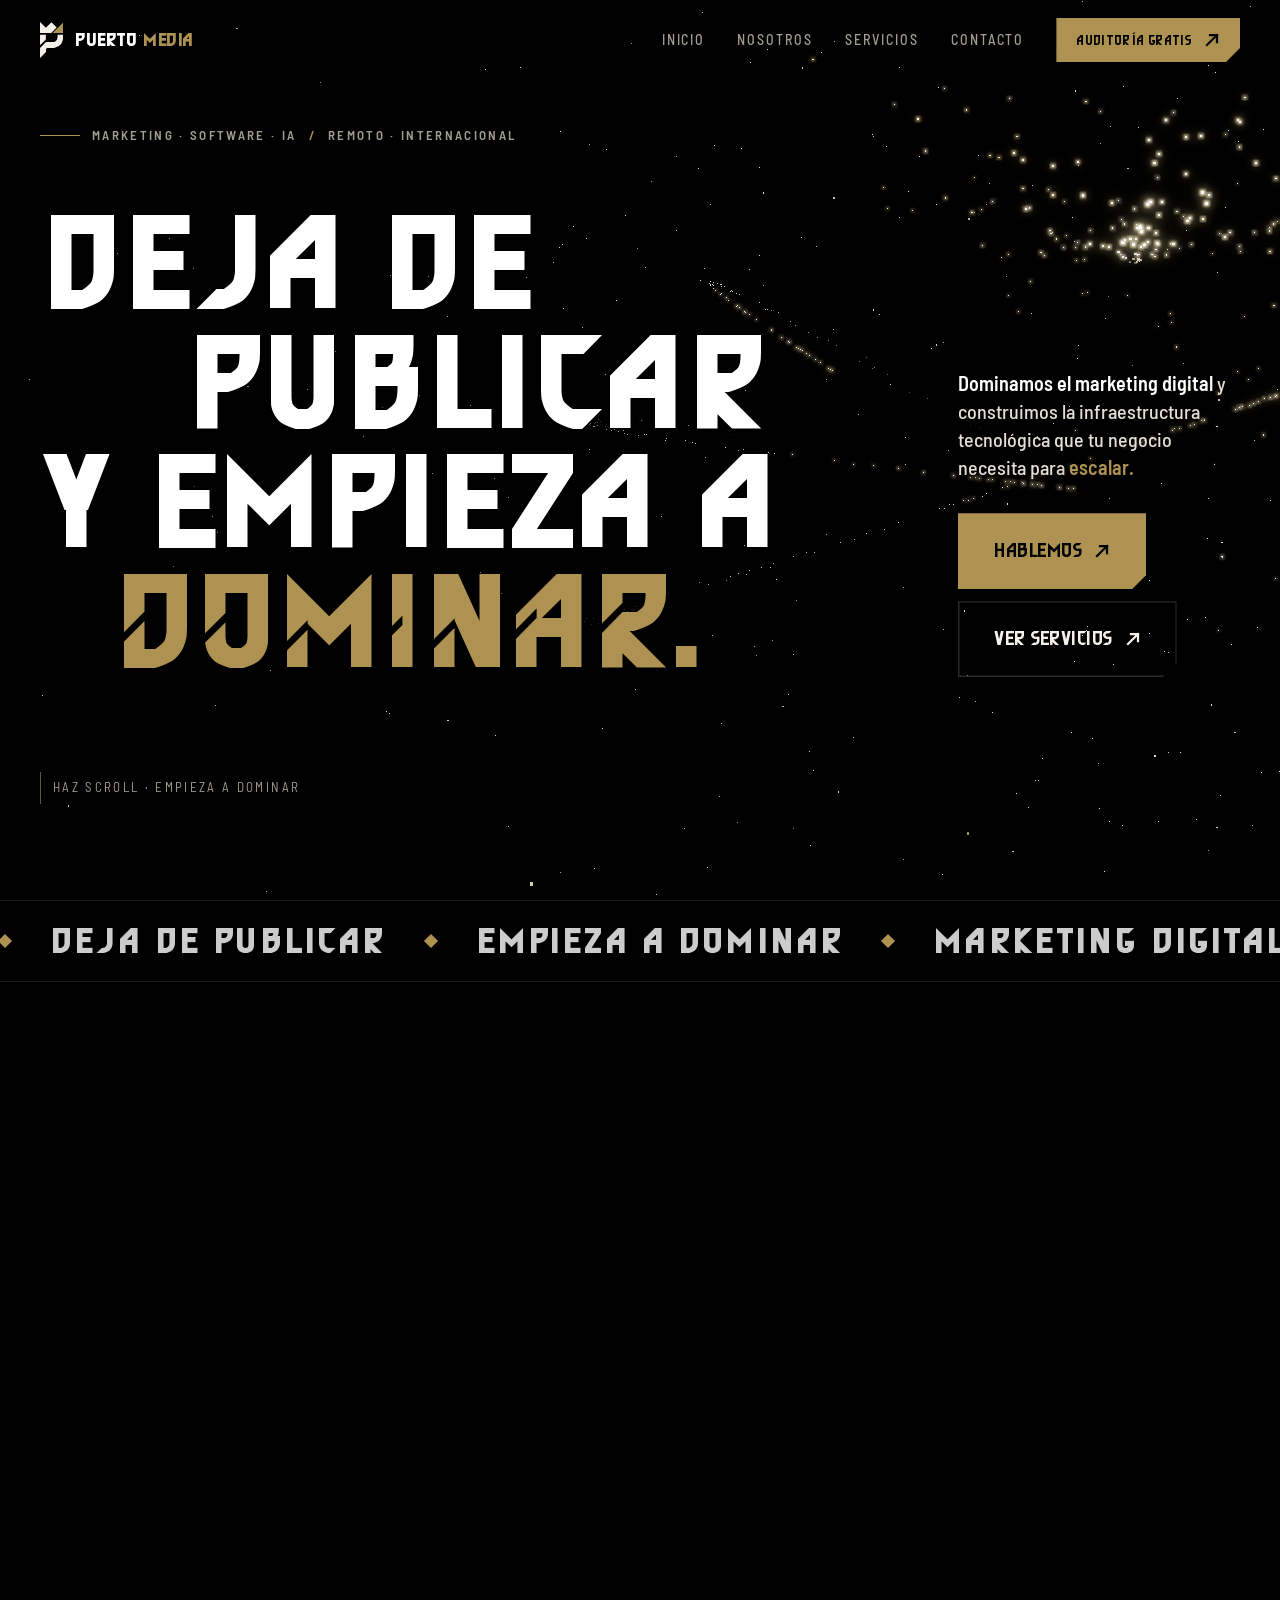
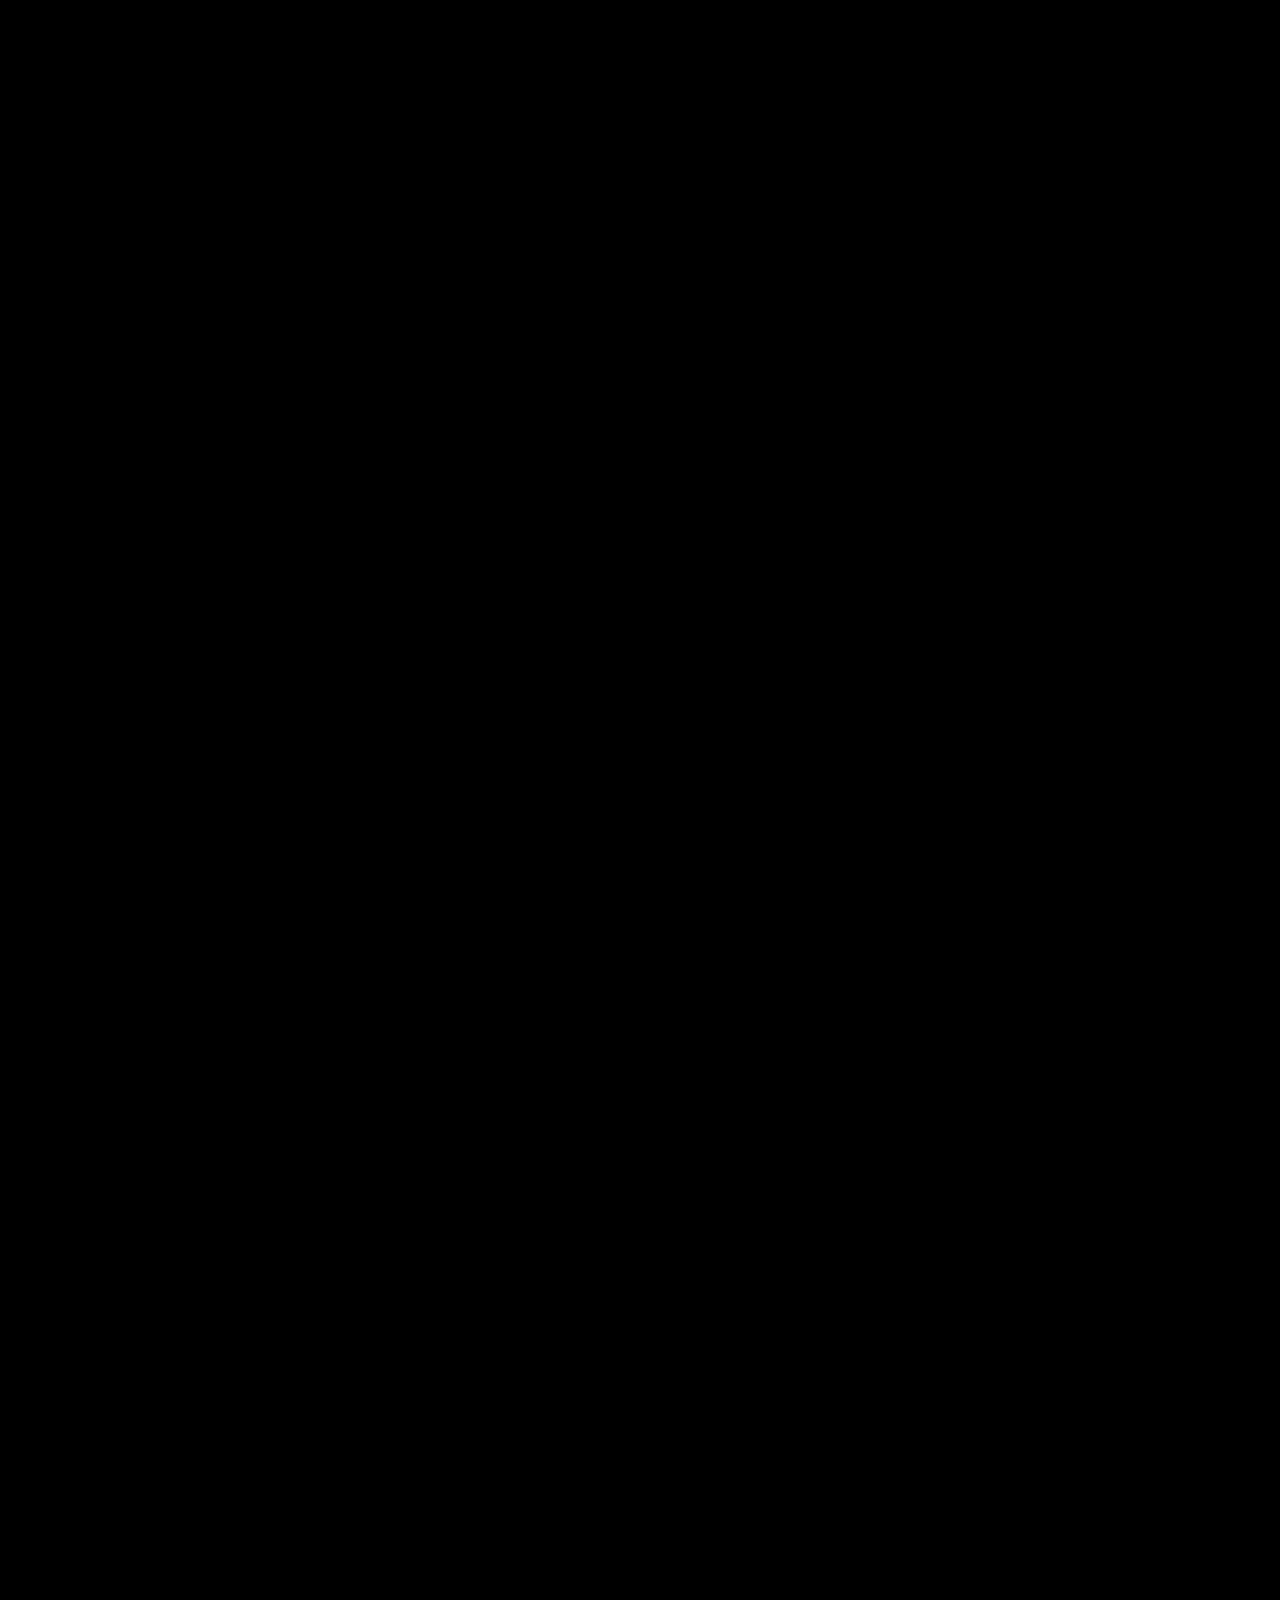
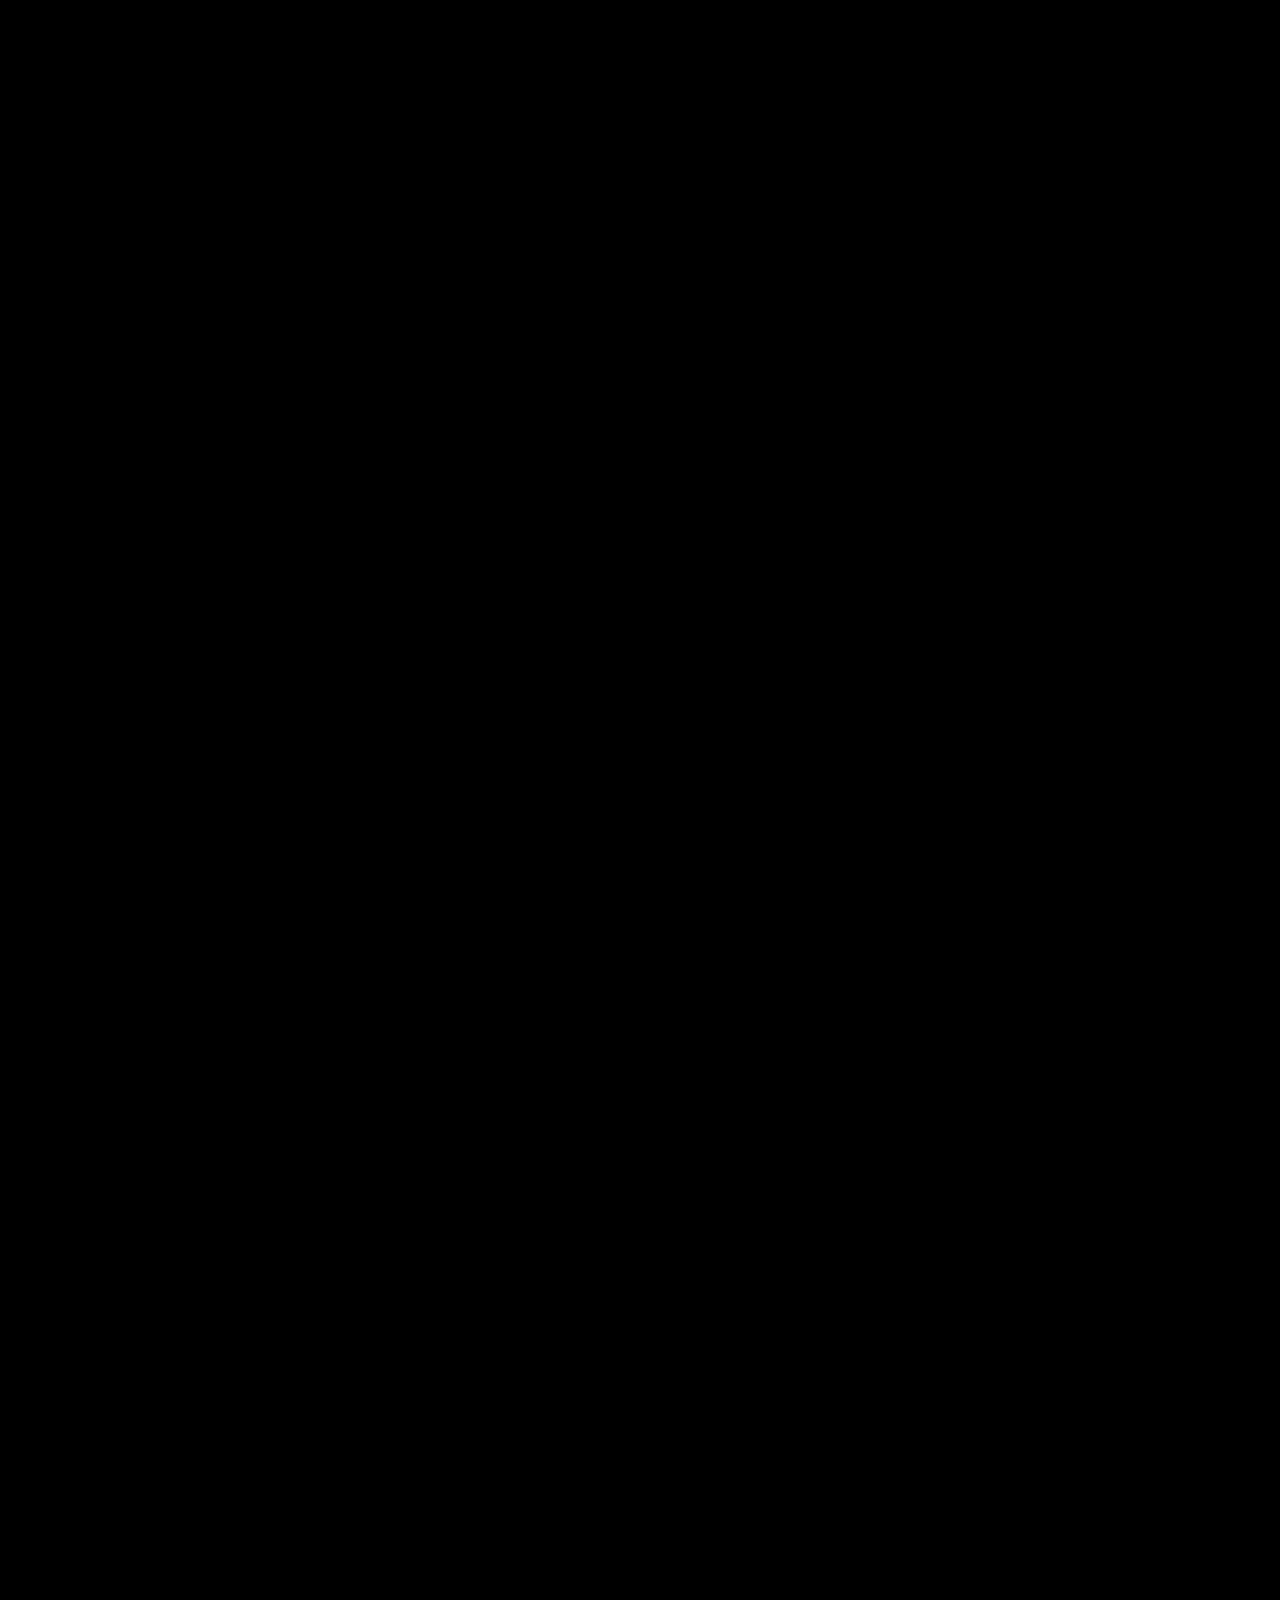
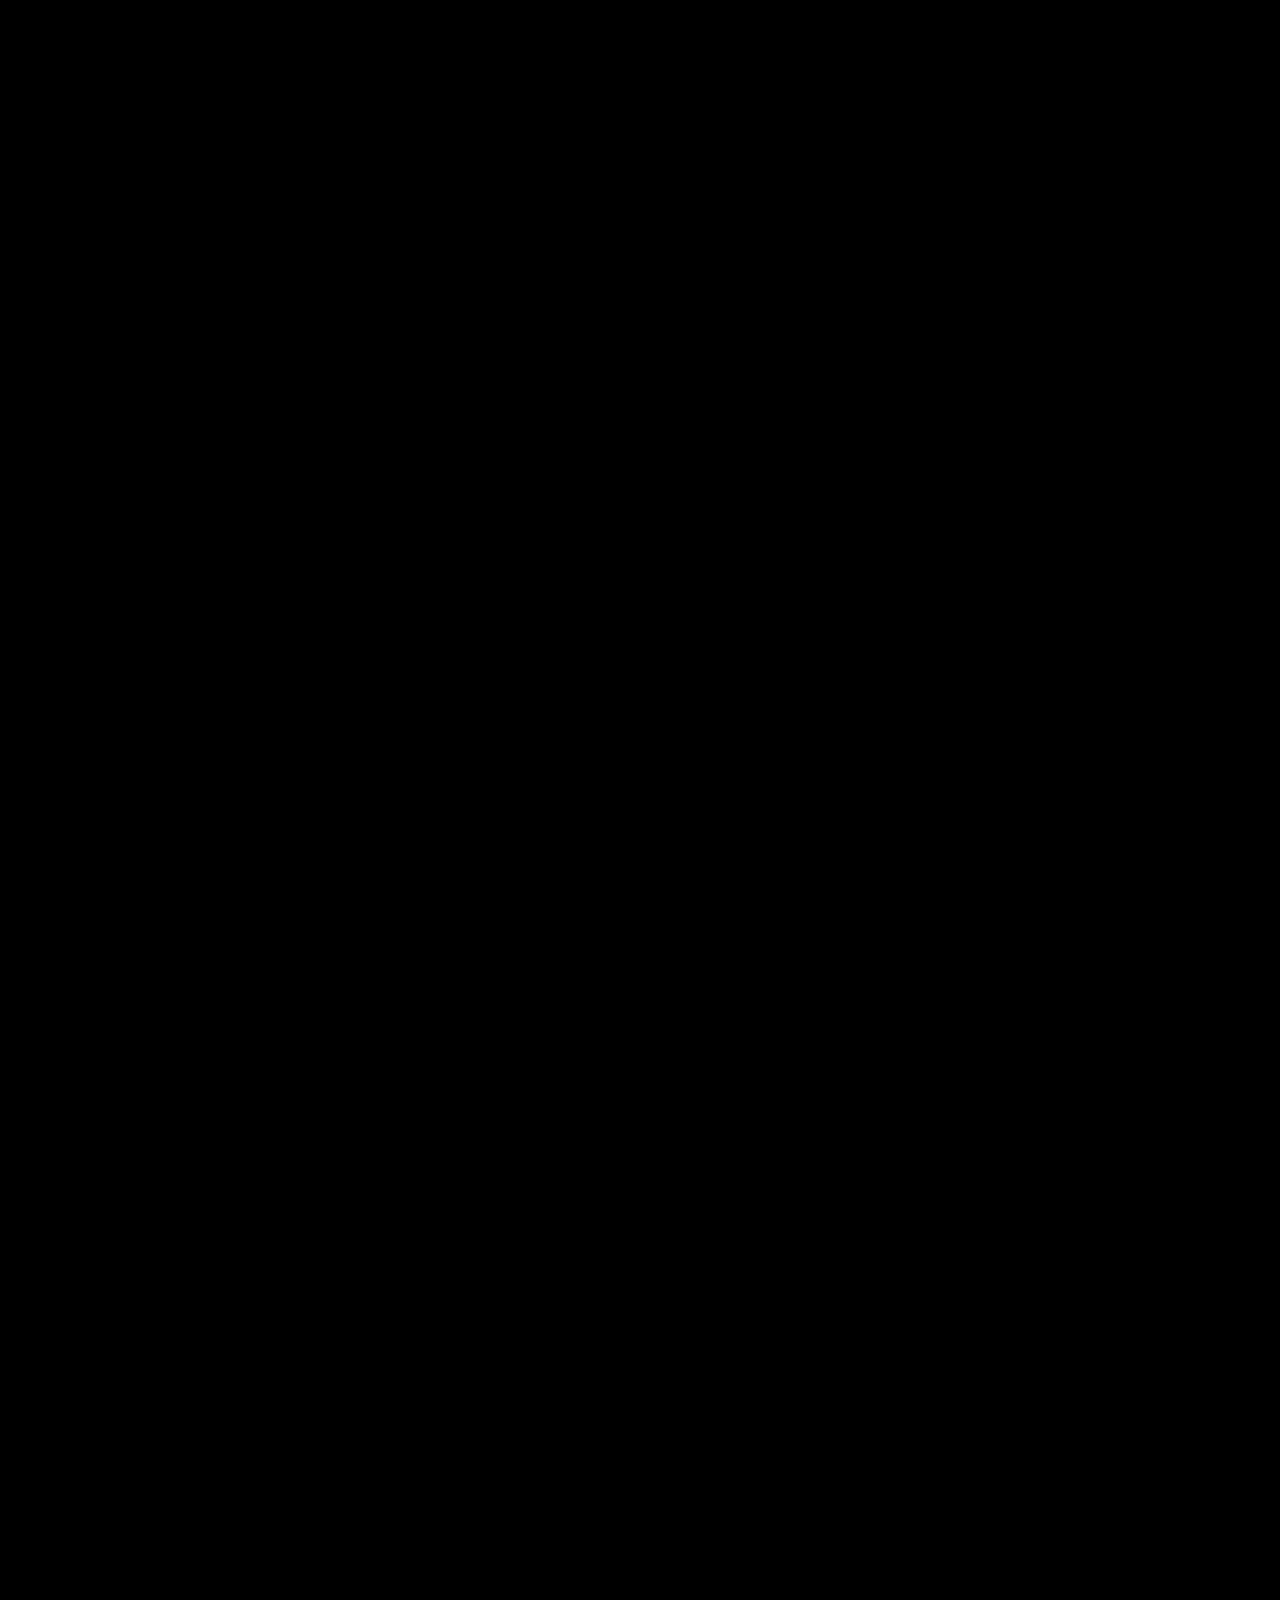
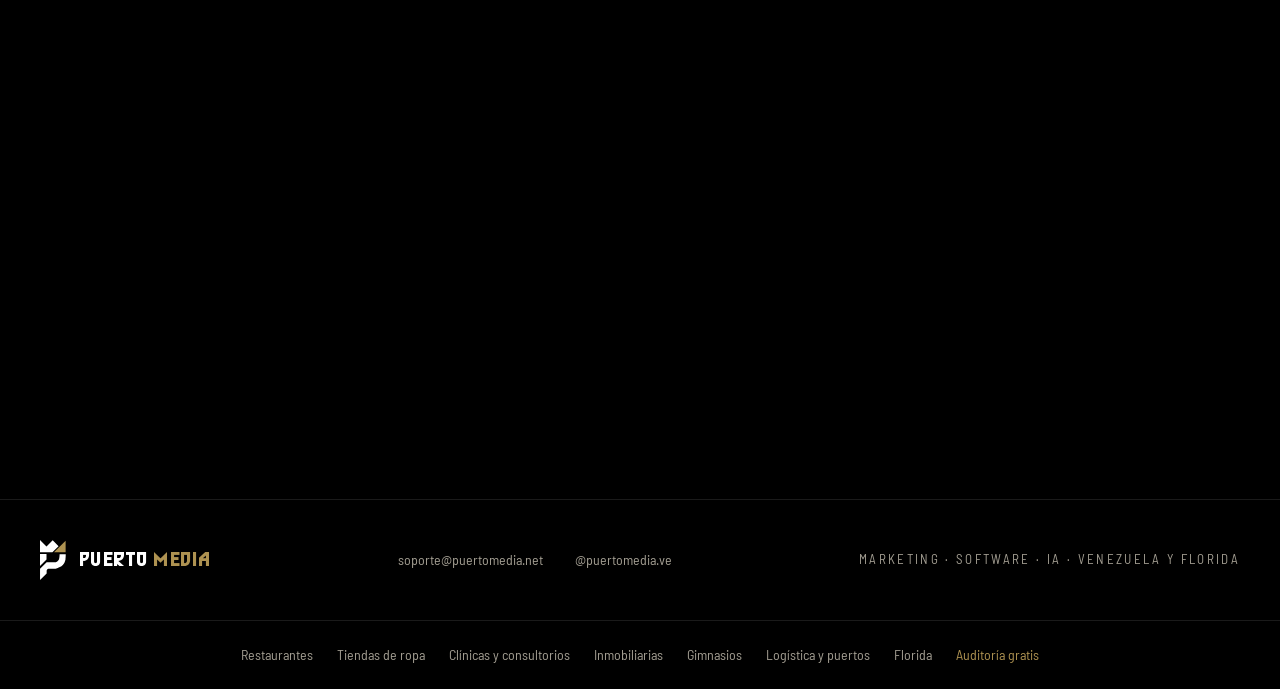
==== commit 1b1ad270: "Publicar web (fuente 11f1461)" ====
--- a/index.html
+++ b/index.html
@@ -1 +1 @@
-<!DOCTYPE html><html lang="es" class="__variable_6464b4 __variable_646f82"><head><meta charSet="utf-8"/><meta name="viewport" content="width=device-width, initial-scale=1"/><link rel="stylesheet" href="/_next/static/css/b9c6650075ed0b7f.css" data-precedence="next"/><link rel="preload" as="script" fetchPriority="low" href="/_next/static/chunks/webpack-4fb14edb6df5c29e.js"/><script src="/_next/static/chunks/fd9d1056-65122057374fba7a.js" async=""></script><script src="/_next/static/chunks/117-618d8b8178db00cb.js" async=""></script><script src="/_next/static/chunks/main-app-49653ea3ec436f0a.js" async=""></script><script src="/_next/static/chunks/c15bf2b0-ec9357973be8b95d.js" async=""></script><script src="/_next/static/chunks/187-c0e9842b92758de9.js" async=""></script><script src="/_next/static/chunks/app/page-35f1dc6318e61c3a.js" async=""></script><script src="/_next/static/chunks/app/layout-3b99c4ddadb105d5.js" async=""></script><meta name="theme-color" content="#010101"/><meta name="color-scheme" content="dark"/><title>Puerto Media | Webs, software a medida y marketing con IA</title><meta name="description" content="Agencia digital remota: desarrollo web y apps con IA, software a medida y marketing que convierte, para empresas de cualquier país. Agenda una sesión estratégica de 15 minutos."/><meta name="application-name" content="Puerto Media"/><meta name="robots" content="index, follow"/><link rel="canonical" href="https://puertomedia.net"/><meta property="og:title" content="Puerto Media | Webs, software a medida y marketing con IA"/><meta property="og:description" content="Agencia digital remota: desarrollo web y apps con IA, software a medida y marketing que convierte, para empresas de cualquier país. Agenda una sesión estratégica de 15 minutos."/><meta property="og:url" content="https://puertomedia.net"/><meta property="og:site_name" content="Puerto Media"/><meta property="og:locale" content="es_LA"/><meta property="og:image" content="https://puertomedia.net/og.png"/><meta property="og:image:width" content="1200"/><meta property="og:image:height" content="630"/><meta property="og:image:alt" content="Puerto Media: deja de publicar y empieza a dominar"/><meta property="og:type" content="website"/><meta name="twitter:card" content="summary_large_image"/><meta name="twitter:title" content="Puerto Media | Webs, software a medida y marketing con IA"/><meta name="twitter:description" content="Agencia digital remota: desarrollo web y apps con IA, software a medida y marketing que convierte, para empresas de cualquier país. Agenda una sesión estratégica de 15 minutos."/><meta name="twitter:image" content="https://puertomedia.net/og.png"/><link rel="icon" href="/icon.svg?6d8036f9a37c12a5" type="image/svg+xml" sizes="any"/><script src="/_next/static/chunks/polyfills-42372ed130431b0a.js" noModule=""></script></head><body class="font-sans text-white antialiased"><header class="fixed left-0 right-0 top-0 z-50" style="transform:translateY(-100px)"><div class="absolute inset-0 border-b border-steel bg-black/80 backdrop-blur-xl" style="opacity:0"></div><div class="relative mx-auto max-w-[1600px] px-5 md:px-10"><div class="flex h-16 items-center justify-between md:h-20"><a href="#inicio" class="group flex items-center gap-3" aria-label="Puerto Media, ir al inicio"><svg viewBox="0 0 434.736 675.198" xmlns="http://www.w3.org/2000/svg" focusable="false" aria-hidden="true" class="h-9 w-auto text-paper transition-transform duration-300 ease-king group-hover:-translate-y-0.5"><path fill="currentColor" d="M0 437.151V238.174H109.951V327.863ZM0 207.614V0L109.951 109.952L214.59 5.313L313.212 103.935L209.534 207.614ZM330.812 239.888H434.736C434.736 239.888 434.736 305.692 430.273 327.519C421.507 370.391 404.614 403.465 376.108 431.97C344.339 463.74 262.565 486.684 262.565 486.684H140.162C140.162 486.684 129.432 490.33 122.367 497.135C116.342 502.939 111 515.845 112.242 514.604V563.65L0.693 675.198V486.684L112.242 375.135H269.895C269.895 375.135 309.317 349.284 319.12 327.519C331.631 299.744 330.812 239.888 330.812 239.888Z"></path><path fill="var(--pm-gold)" d="M236.053 207.614L432.446 11.221V207.614Z"></path></svg><span class="hidden font-display text-lg font-black leading-none tracking-wide sm:block">Puerto <span class="text-gold">Media</span></span></a><nav aria-label="Principal" class="hidden items-center gap-8 md:flex"><a href="#inicio" class="group relative text-sm font-medium uppercase tracking-[0.14em] text-ash transition-colors duration-300 hover:text-paper">Inicio<span class="absolute -bottom-1 left-0 h-px w-0 bg-gold transition-all duration-300 group-hover:w-full"></span></a><a href="#quienes-somos" class="group relative text-sm font-medium uppercase tracking-[0.14em] text-ash transition-colors duration-300 hover:text-paper">Nosotros<span class="absolute -bottom-1 left-0 h-px w-0 bg-gold transition-all duration-300 group-hover:w-full"></span></a><a href="#servicios" class="group relative text-sm font-medium uppercase tracking-[0.14em] text-ash transition-colors duration-300 hover:text-paper">Servicios<span class="absolute -bottom-1 left-0 h-px w-0 bg-gold transition-all duration-300 group-hover:w-full"></span></a><a href="#contacto" class="group relative text-sm font-medium uppercase tracking-[0.14em] text-ash transition-colors duration-300 hover:text-paper">Contacto<span class="absolute -bottom-1 left-0 h-px w-0 bg-gold transition-all duration-300 group-hover:w-full"></span></a><a class="group relative inline-flex items-center gap-3 whitespace-nowrap font-display tracking-wide transition-[background-color,color,box-shadow,transform] duration-300 ease-king active:translate-y-px px-5 py-3 text-sm cut-br bg-gold text-ink hover:bg-gold-hi" href="#contacto"><span>Agendar</span><svg aria-hidden="true" viewBox="0 0 16 16" class="size-4 shrink-0 transition-transform duration-300 ease-king group-hover:-translate-y-0.5 group-hover:translate-x-0.5"><path d="M3 13 13 3M6 3h7v7" fill="none" stroke="currentColor" stroke-width="2.25" stroke-linecap="square"></path></svg></a></nav><button type="button" class="flex h-11 w-11 items-center justify-center text-paper md:hidden" aria-label="Abrir menú" aria-expanded="false" aria-controls="menu-movil"><svg xmlns="http://www.w3.org/2000/svg" width="24" height="24" viewBox="0 0 24 24" fill="none" stroke="currentColor" stroke-width="2" stroke-linecap="round" stroke-linejoin="round" class="lucide lucide-menu h-6 w-6"><line x1="4" x2="20" y1="12" y2="12"></line><line x1="4" x2="20" y1="6" y2="6"></line><line x1="4" x2="20" y1="18" y2="18"></line></svg></button></div></div></header><div id="menu-movil" class="fixed inset-0 z-40 flex flex-col justify-center gap-6 bg-black px-8 md:hidden" aria-hidden="true" style="opacity:0;pointer-events:none"><svg viewBox="0 0 434.736 675.198" xmlns="http://www.w3.org/2000/svg" focusable="false" aria-hidden="true" class="pointer-events-none absolute -bottom-10 -right-16 h-[70%] w-auto text-paper opacity-[0.05]"><path fill="currentColor" d="M0 437.151V238.174H109.951V327.863ZM0 207.614V0L109.951 109.952L214.59 5.313L313.212 103.935L209.534 207.614ZM330.812 239.888H434.736C434.736 239.888 434.736 305.692 430.273 327.519C421.507 370.391 404.614 403.465 376.108 431.97C344.339 463.74 262.565 486.684 262.565 486.684H140.162C140.162 486.684 129.432 490.33 122.367 497.135C116.342 502.939 111 515.845 112.242 514.604V563.65L0.693 675.198V486.684L112.242 375.135H269.895C269.895 375.135 309.317 349.284 319.12 327.519C331.631 299.744 330.812 239.888 330.812 239.888Z"></path><path fill="currentColor" d="M236.053 207.614L432.446 11.221V207.614Z"></path></svg><a href="#inicio" tabindex="-1" class="font-display text-5xl font-black leading-none" style="opacity:0;transform:translateY(20px)">Inicio</a><a href="#quienes-somos" tabindex="-1" class="font-display text-5xl font-black leading-none" style="opacity:0;transform:translateY(20px)">Nosotros</a><a href="#servicios" tabindex="-1" class="font-display text-5xl font-black leading-none" style="opacity:0;transform:translateY(20px)">Servicios</a><a href="#contacto" tabindex="-1" class="font-display text-5xl font-black leading-none" style="opacity:0;transform:translateY(20px)">Contacto</a><div class="mt-6"><a class="group relative inline-flex items-center gap-3 whitespace-nowrap font-display tracking-wide transition-[background-color,color,box-shadow,transform] duration-300 ease-king active:translate-y-px px-7 py-5 text-lg md:px-9 md:py-6 md:text-xl cut-br bg-gold text-ink hover:bg-gold-hi" href="#contacto" tabindex="-1"><span>Agendar ahora</span><svg aria-hidden="true" viewBox="0 0 16 16" class="size-4 shrink-0 transition-transform duration-300 ease-king group-hover:-translate-y-0.5 group-hover:translate-x-0.5"><path d="M3 13 13 3M6 3h7v7" fill="none" stroke="currentColor" stroke-width="2.25" stroke-linecap="square"></path></svg></a></div></div><main class="relative min-h-screen"><section id="inicio" data-scene="hero" aria-labelledby="hero-title" class="relative text-white max-md:bg-gradient-to-t max-md:from-black/90 max-md:via-black/60 max-md:to-transparent"><div class="mx-auto grid min-h-[100svh] max-w-[1600px] grid-cols-4 gap-x-4 px-5 pb-24 pt-28 md:grid-cols-12 md:gap-x-6 md:px-10 md:pt-32"><p class="anim-fade col-span-4 flex items-center gap-3 self-start font-sans text-eyebrow font-semibold uppercase text-ash md:col-span-6"><span aria-hidden="true" class="hidden h-px w-10 bg-gold sm:inline-block"></span>Marketing · Software · IA <span aria-hidden="true" class="text-gold">/</span> Remoto · Internacional</p><h1 id="hero-title" class="col-span-4 mt-10 self-end font-display text-mega font-black [text-shadow:0_2px_40px_rgba(0,0,0,0.65)] md:col-span-12 md:mt-0 lg:col-span-8 lg:row-start-2 xl:col-span-9"><span class="block overflow-hidden pb-[0.04em]"><span class="anim-rise block  " style="animation-delay:0ms">Deja de</span> </span><span class="block overflow-hidden pb-[0.04em]"><span class="anim-rise block md:pl-[1.1em] " style="animation-delay:90ms">publicar</span> </span><span class="block overflow-hidden pb-[0.04em]"><span class="anim-rise block  " style="animation-delay:180ms">y empieza a</span> </span><span class="block overflow-hidden pb-[0.04em]"><span class="anim-rise block md:pl-[0.55em] ss-corte text-gold" style="animation-delay:270ms">dominar.</span></span></h1><div class="anim-fade col-span-4 mt-10 md:col-span-6 md:col-start-7 md:mt-14 lg:col-span-4 lg:col-start-9 lg:row-start-2 lg:mt-0 lg:self-end lg:pb-[0.6vw] xl:col-span-3 xl:col-start-10" style="animation-delay:450ms"><p class="max-w-[34ch] text-lg font-medium leading-snug text-[#e4dfd4] [text-shadow:0_1px_18px_rgba(0,0,0,0.95),0_0_4px_rgba(0,0,0,0.9)] xl:text-xl"><strong class="font-semibold text-white">Dominamos el marketing digital</strong> y construimos la infraestructura tecnológica que tu negocio necesita para<!-- --> <strong class="font-semibold text-gold">escalar.</strong></p><div class="mt-8 flex flex-wrap gap-3 lg:flex-col lg:items-start"><a class="group relative inline-flex items-center gap-3 whitespace-nowrap font-display tracking-wide transition-[background-color,color,box-shadow,transform] duration-300 ease-king active:translate-y-px px-7 py-5 text-lg md:px-9 md:py-6 md:text-xl cut-br bg-gold text-ink hover:bg-gold-hi" href="#contacto"><span>Hablemos</span><svg aria-hidden="true" viewBox="0 0 16 16" class="size-4 shrink-0 transition-transform duration-300 ease-king group-hover:-translate-y-0.5 group-hover:translate-x-0.5"><path d="M3 13 13 3M6 3h7v7" fill="none" stroke="currentColor" stroke-width="2.25" stroke-linecap="square"></path></svg></a><a class="group relative inline-flex items-center gap-3 whitespace-nowrap font-display tracking-wide transition-[background-color,color,box-shadow,transform] duration-300 ease-king active:translate-y-px px-7 py-5 text-lg md:px-9 md:py-6 md:text-xl cut-br text-paper shadow-[inset_0_0_0_1.5px_#2a2a2a] hover:text-gold hover:shadow-[inset_0_0_0_1.5px_#ae9251]" href="#servicios"><span>Ver servicios</span><svg aria-hidden="true" viewBox="0 0 16 16" class="size-4 shrink-0 transition-transform duration-300 ease-king group-hover:-translate-y-0.5 group-hover:translate-x-0.5"><path d="M3 13 13 3M6 3h7v7" fill="none" stroke="currentColor" stroke-width="2.25" stroke-linecap="square"></path></svg></a></div></div><div class="anim-fade col-span-4 mt-14 flex items-center gap-3 self-end md:col-span-12 lg:row-start-3"><span aria-hidden="true" class="inline-block h-8 w-px bg-gold/60"></span><span class="text-eyebrow uppercase text-ash">Haz scroll · Empieza a dominar</span></div></div></section><div aria-hidden="true" class="relative overflow-hidden border-y border-white/10 bg-black/60 py-5"><div class="pm-marquee flex w-max gap-10 whitespace-nowrap"><span class="flex shrink-0 items-center gap-10 font-display text-2xl font-black tracking-[0.06em] text-white/80 md:text-4xl"><span class="inline-block h-2.5 w-2.5 rotate-45 bg-gold"></span>Deja de publicar</span><span class="flex shrink-0 items-center gap-10 font-display text-2xl font-black tracking-[0.06em] text-white/80 md:text-4xl"><span class="inline-block h-2.5 w-2.5 rotate-45 bg-gold"></span>Empieza a dominar</span><span class="flex shrink-0 items-center gap-10 font-display text-2xl font-black tracking-[0.06em] text-white/80 md:text-4xl"><span class="inline-block h-2.5 w-2.5 rotate-45 bg-gold"></span>Marketing digital</span><span class="flex shrink-0 items-center gap-10 font-display text-2xl font-black tracking-[0.06em] text-white/80 md:text-4xl"><span class="inline-block h-2.5 w-2.5 rotate-45 bg-gold"></span>Desarrollo web y apps</span><span class="flex shrink-0 items-center gap-10 font-display text-2xl font-black tracking-[0.06em] text-white/80 md:text-4xl"><span class="inline-block h-2.5 w-2.5 rotate-45 bg-gold"></span>Sistemas a medida</span><span class="flex shrink-0 items-center gap-10 font-display text-2xl font-black tracking-[0.06em] text-white/80 md:text-4xl"><span class="inline-block h-2.5 w-2.5 rotate-45 bg-gold"></span>Inteligencia artificial</span><span class="flex shrink-0 items-center gap-10 font-display text-2xl font-black tracking-[0.06em] text-white/80 md:text-4xl"><span class="inline-block h-2.5 w-2.5 rotate-45 bg-gold"></span>Crecimiento en redes</span><span class="flex shrink-0 items-center gap-10 font-display text-2xl font-black tracking-[0.06em] text-white/80 md:text-4xl"><span class="inline-block h-2.5 w-2.5 rotate-45 bg-gold"></span>Soporte y asesoría</span><span class="flex shrink-0 items-center gap-10 font-display text-2xl font-black tracking-[0.06em] text-white/80 md:text-4xl"><span class="inline-block h-2.5 w-2.5 rotate-45 bg-gold"></span>Remoto · Internacional</span><span class="flex shrink-0 items-center gap-10 font-display text-2xl font-black tracking-[0.06em] text-white/80 md:text-4xl"><span class="inline-block h-2.5 w-2.5 rotate-45 bg-gold"></span>Deja de publicar</span><span class="flex shrink-0 items-center gap-10 font-display text-2xl font-black tracking-[0.06em] text-white/80 md:text-4xl"><span class="inline-block h-2.5 w-2.5 rotate-45 bg-gold"></span>Empieza a dominar</span><span class="flex shrink-0 items-center gap-10 font-display text-2xl font-black tracking-[0.06em] text-white/80 md:text-4xl"><span class="inline-block h-2.5 w-2.5 rotate-45 bg-gold"></span>Marketing digital</span><span class="flex shrink-0 items-center gap-10 font-display text-2xl font-black tracking-[0.06em] text-white/80 md:text-4xl"><span class="inline-block h-2.5 w-2.5 rotate-45 bg-gold"></span>Desarrollo web y apps</span><span class="flex shrink-0 items-center gap-10 font-display text-2xl font-black tracking-[0.06em] text-white/80 md:text-4xl"><span class="inline-block h-2.5 w-2.5 rotate-45 bg-gold"></span>Sistemas a medida</span><span class="flex shrink-0 items-center gap-10 font-display text-2xl font-black tracking-[0.06em] text-white/80 md:text-4xl"><span class="inline-block h-2.5 w-2.5 rotate-45 bg-gold"></span>Inteligencia artificial</span><span class="flex shrink-0 items-center gap-10 font-display text-2xl font-black tracking-[0.06em] text-white/80 md:text-4xl"><span class="inline-block h-2.5 w-2.5 rotate-45 bg-gold"></span>Crecimiento en redes</span><span class="flex shrink-0 items-center gap-10 font-display text-2xl font-black tracking-[0.06em] text-white/80 md:text-4xl"><span class="inline-block h-2.5 w-2.5 rotate-45 bg-gold"></span>Soporte y asesoría</span><span class="flex shrink-0 items-center gap-10 font-display text-2xl font-black tracking-[0.06em] text-white/80 md:text-4xl"><span class="inline-block h-2.5 w-2.5 rotate-45 bg-gold"></span>Remoto · Internacional</span></div></div><section id="quienes-somos" data-scene="nosotros" aria-labelledby="nos-title" class="relative py-28 md:py-40"><div class="mx-auto grid max-w-[1600px] grid-cols-4 gap-x-4 px-5 md:grid-cols-12 md:gap-x-6 md:px-10"><div class="col-span-4 md:col-span-7 xl:col-span-6"><p data-reveal="true" class="flex items-center gap-4 text-eyebrow font-semibold uppercase text-ash "><span class="font-display text-base font-black text-gold">02</span><span aria-hidden="true" class="h-px w-10 bg-gold/70"></span>Quiénes somos</p><h2 id="nos-title" data-reveal="true" class="mt-6 font-display text-giga font-black text-white">Dominamos el ecosistema digital. <span class="text-gold">Construimos lo que te hace escalar.</span></h2><div data-reveal="true" class="mt-10 border border-white/15 bg-black/85 p-6 md:p-8"><p class="text-lg font-medium leading-relaxed text-white md:text-xl">Somos<!-- --> <strong class="font-semibold text-gold">desarrolladores web y de software potenciados por IA</strong>, operando de forma remota a nivel internacional. Y dominamos cada frente de tu crecimiento: marketing, desarrollo web, sistemas a medida, aplicaciones, inteligencia artificial, crecimiento en redes, soporte técnico y asesoría estratégica.</p><p class="mt-5 font-medium leading-relaxed text-[#ddd8cc] md:text-lg">No necesitas cinco proveedores distintos.<!-- --> <strong class="font-semibold text-white">Combinamos exactamente las piezas que tu negocio necesita</strong> <!-- -->(una campaña con su web, una app con su sistema, una operación con su IA) y las hacemos trabajar como un solo motor.</p><p class="mt-5 font-medium leading-relaxed text-[#ddd8cc] md:text-lg">Un solo equipo, un solo objetivo: que tu marca venda más, opere mejor y deje atrás a su competencia.</p></div><ul data-reveal="true" aria-label="Lo que dominamos" class="mt-4 grid grid-cols-2 gap-px border border-white/15 bg-white/10 sm:grid-cols-4"><li class="flex items-center gap-3 bg-black/90 p-4 md:p-5"><span aria-hidden="true" class="h-1.5 w-1.5 shrink-0 rotate-45 bg-gold"></span><span class="font-display text-sm font-black leading-tight text-white md:text-base">Marketing digital</span></li><li class="flex items-center gap-3 bg-black/90 p-4 md:p-5"><span aria-hidden="true" class="h-1.5 w-1.5 shrink-0 rotate-45 bg-gold"></span><span class="font-display text-sm font-black leading-tight text-white md:text-base">Desarrollo web</span></li><li class="flex items-center gap-3 bg-black/90 p-4 md:p-5"><span aria-hidden="true" class="h-1.5 w-1.5 shrink-0 rotate-45 bg-gold"></span><span class="font-display text-sm font-black leading-tight text-white md:text-base">Sistemas a medida</span></li><li class="flex items-center gap-3 bg-black/90 p-4 md:p-5"><span aria-hidden="true" class="h-1.5 w-1.5 shrink-0 rotate-45 bg-gold"></span><span class="font-display text-sm font-black leading-tight text-white md:text-base">Apps móviles</span></li><li class="flex items-center gap-3 bg-black/90 p-4 md:p-5"><span aria-hidden="true" class="h-1.5 w-1.5 shrink-0 rotate-45 bg-gold"></span><span class="font-display text-sm font-black leading-tight text-white md:text-base">Inteligencia artificial</span></li><li class="flex items-center gap-3 bg-black/90 p-4 md:p-5"><span aria-hidden="true" class="h-1.5 w-1.5 shrink-0 rotate-45 bg-gold"></span><span class="font-display text-sm font-black leading-tight text-white md:text-base">Crecimiento en redes</span></li><li class="flex items-center gap-3 bg-black/90 p-4 md:p-5"><span aria-hidden="true" class="h-1.5 w-1.5 shrink-0 rotate-45 bg-gold"></span><span class="font-display text-sm font-black leading-tight text-white md:text-base">Soporte técnico</span></li><li class="flex items-center gap-3 bg-black/90 p-4 md:p-5"><span aria-hidden="true" class="h-1.5 w-1.5 shrink-0 rotate-45 bg-gold"></span><span class="font-display text-sm font-black leading-tight text-white md:text-base">Asesoría estratégica</span></li></ul></div><div class="col-span-4 mt-4 grid gap-4 md:col-span-7 md:col-start-1 md:grid-cols-3 xl:col-span-6 xl:col-start-1"><div data-reveal="true" class="cut-card border border-white/15 bg-black/85 p-6" style="transition-delay:0ms"><span aria-hidden="true" class="block h-2 w-2 rotate-45 bg-gold"></span><h3 class="mt-4 font-display text-lg font-black text-white">Un solo equipo</h3><p class="mt-3 text-sm leading-relaxed text-[#e4dfd4] font-medium">Marketing, tecnología y estrategia bajo el mismo techo. Sin intermediarios, sin pasar la pelota.</p></div><div data-reveal="true" class="cut-card border border-white/15 bg-black/85 p-6" style="transition-delay:60ms"><span aria-hidden="true" class="block h-2 w-2 rotate-45 bg-gold"></span><h3 class="mt-4 font-display text-lg font-black text-white">Combinaciones a tu medida</h3><p class="mt-3 text-sm leading-relaxed text-[#e4dfd4] font-medium">Elegimos las piezas que tu negocio necesita y las integramos en un solo sistema que se mide y mejora.</p></div><div data-reveal="true" class="cut-card border border-white/15 bg-black/85 p-6" style="transition-delay:120ms"><span aria-hidden="true" class="block h-2 w-2 rotate-45 bg-gold"></span><h3 class="mt-4 font-display text-lg font-black text-white">Sin fronteras</h3><p class="mt-3 text-sm leading-relaxed text-[#e4dfd4] font-medium">Operamos en remoto para empresas de cualquier país, con reuniones por video y avances visibles cada semana.</p></div></div></div></section><section id="servicios" data-scene="servicios" aria-labelledby="serv-title" class="relative py-28 md:py-40"><div class="mx-auto max-w-[1600px] px-5 md:px-10"><div class="mx-auto max-w-4xl text-center"><p data-reveal="true" class="flex items-center gap-4 text-eyebrow font-semibold uppercase text-ash justify-center"><span class="font-display text-base font-black text-gold">03</span><span aria-hidden="true" class="h-px w-10 bg-gold/70"></span>Lo que construimos</p><h2 id="serv-title" data-reveal="true" class="mt-6 font-display text-giga font-black text-white [text-shadow:0_2px_40px_rgba(0,0,0,0.85)]">Sistemas que <span class="text-gold">dominan el mercado</span></h2><p data-reveal="true" class="mx-auto mt-8 max-w-[56ch] border border-white/15 bg-black/85 px-6 py-5 text-lg font-medium leading-relaxed text-white md:px-8 md:text-xl">Creamos arquitectura digital a medida para resolver las necesidades complejas de cada cliente: desde<!-- --> <strong class="font-semibold text-gold">sistemas logísticos para zonas portuarias</strong>, hasta<!-- --> <strong class="font-semibold text-gold">tecnología de rastreo de imágenes por IA</strong> y<!-- --> <strong class="font-semibold text-gold">sistemas de identificación avanzados</strong>. Y lo combinamos con marketing, apps y soporte para que todo trabaje como un solo motor.</p></div><div class="mt-16 grid gap-5 md:grid-cols-2 xl:grid-cols-4"><article data-reveal="true" data-speed="0.08" class="cut-card group border border-white/15 bg-black/85 p-6 transition-colors duration-500 hover:border-gold/60 md:p-8 xl:col-span-1"><div class="flex items-baseline justify-between gap-4"><p class="font-display text-5xl font-black leading-none text-white/35 transition-colors duration-500 group-hover:text-gold">01</p><span aria-hidden="true" class="h-px flex-1 bg-gradient-to-r from-gold/50 to-transparent"></span></div><p class="mt-6 text-eyebrow uppercase text-gold">Atención que se convierte en ventas</p><h3 class="mt-2 font-display text-2xl font-black leading-tight text-white">Marketing y crecimiento en redes</h3><p class="mt-4 leading-relaxed text-[#ece8df] font-medium">Estrategia, contenido y campañas que hacen crecer tus redes y llenan tu agenda de prospectos calificados.</p><ul class="mt-5 space-y-2"><li class="flex items-center gap-2 text-sm font-semibold text-white"><span aria-hidden="true" class="h-1.5 w-1.5 rotate-45 bg-gold"></span>Estrategia y contenido</li><li class="flex items-center gap-2 text-sm font-semibold text-white"><span aria-hidden="true" class="h-1.5 w-1.5 rotate-45 bg-gold"></span>Campañas y anuncios medibles</li><li class="flex items-center gap-2 text-sm font-semibold text-white"><span aria-hidden="true" class="h-1.5 w-1.5 rotate-45 bg-gold"></span>Crecimiento de comunidad</li></ul></article><article data-reveal="true" data-speed="0.15000000000000002" class="cut-card group border border-white/15 bg-black/85 p-6 transition-colors duration-500 hover:border-gold/60 md:p-8 "><div class="flex items-baseline justify-between gap-4"><p class="font-display text-5xl font-black leading-none text-white/35 transition-colors duration-500 group-hover:text-gold">02</p><span aria-hidden="true" class="h-px flex-1 bg-gradient-to-r from-gold/50 to-transparent"></span></div><p class="mt-6 text-eyebrow uppercase text-gold">Tu mejor vendedor, despierto 24/7</p><h3 class="mt-2 font-display text-2xl font-black leading-tight text-white">Webs y apps con IA</h3><p class="mt-4 leading-relaxed text-[#ece8df] font-medium">Sitios y aplicaciones rápidas, con asistentes de IA que responden, califican y agendan mientras duermes.</p><ul class="mt-5 space-y-2"><li class="flex items-center gap-2 text-sm font-semibold text-white"><span aria-hidden="true" class="h-1.5 w-1.5 rotate-45 bg-gold"></span>Webs y landing pages de conversión</li><li class="flex items-center gap-2 text-sm font-semibold text-white"><span aria-hidden="true" class="h-1.5 w-1.5 rotate-45 bg-gold"></span>Apps web y móviles</li><li class="flex items-center gap-2 text-sm font-semibold text-white"><span aria-hidden="true" class="h-1.5 w-1.5 rotate-45 bg-gold"></span>Asistentes y chatbots con IA</li></ul></article><article data-reveal="true" data-speed="0.22000000000000003" class="cut-card group border border-white/15 bg-black/85 p-6 transition-colors duration-500 hover:border-gold/60 md:p-8 "><div class="flex items-baseline justify-between gap-4"><p class="font-display text-5xl font-black leading-none text-white/35 transition-colors duration-500 group-hover:text-gold">03</p><span aria-hidden="true" class="h-px flex-1 bg-gradient-to-r from-gold/50 to-transparent"></span></div><p class="mt-6 text-eyebrow uppercase text-gold">Tu forma de trabajar, convertida en ventaja</p><h3 class="mt-2 font-display text-2xl font-black leading-tight text-white">Software y sistemas a medida</h3><p class="mt-4 leading-relaxed text-[#ece8df] font-medium">Plataformas, paneles y automatizaciones hechas exactamente para tu empresa. Sin parches ni licencias que no usas.</p><ul class="mt-5 space-y-2"><li class="flex items-center gap-2 text-sm font-semibold text-white"><span aria-hidden="true" class="h-1.5 w-1.5 rotate-45 bg-gold"></span>Paneles y reportes en tiempo real</li><li class="flex items-center gap-2 text-sm font-semibold text-white"><span aria-hidden="true" class="h-1.5 w-1.5 rotate-45 bg-gold"></span>Automatización de procesos</li><li class="flex items-center gap-2 text-sm font-semibold text-white"><span aria-hidden="true" class="h-1.5 w-1.5 rotate-45 bg-gold"></span>Conexión con tus sistemas actuales</li></ul></article><article data-reveal="true" data-speed="0.29000000000000004" class="cut-card group border border-white/15 bg-black/85 p-6 transition-colors duration-500 hover:border-gold/60 md:p-8 "><div class="flex items-baseline justify-between gap-4"><p class="font-display text-5xl font-black leading-none text-white/35 transition-colors duration-500 group-hover:text-gold">04</p><span aria-hidden="true" class="h-px flex-1 bg-gradient-to-r from-gold/50 to-transparent"></span></div><p class="mt-6 text-eyebrow uppercase text-gold">Control total de cada contenedor</p><h3 class="mt-2 font-display text-2xl font-black leading-tight text-white">Sistemas para zonas portuarias</h3><p class="mt-4 leading-relaxed text-[#ece8df] font-medium">Seguimiento de carga, turnos, patios y despachos en una sola pantalla. Menos errores, menos tiempo muerto.</p><ul class="mt-5 space-y-2"><li class="flex items-center gap-2 text-sm font-semibold text-white"><span aria-hidden="true" class="h-1.5 w-1.5 rotate-45 bg-gold"></span>Trazabilidad de carga y contenedores</li><li class="flex items-center gap-2 text-sm font-semibold text-white"><span aria-hidden="true" class="h-1.5 w-1.5 rotate-45 bg-gold"></span>Gestión de patios, turnos y accesos</li><li class="flex items-center gap-2 text-sm font-semibold text-white"><span aria-hidden="true" class="h-1.5 w-1.5 rotate-45 bg-gold"></span>Alertas automáticas de retrasos</li></ul></article><article data-reveal="true" data-speed="0.08" class="cut-card group border border-white/15 bg-black/85 p-6 transition-colors duration-500 hover:border-gold/60 md:p-8 "><div class="flex items-baseline justify-between gap-4"><p class="font-display text-5xl font-black leading-none text-white/35 transition-colors duration-500 group-hover:text-gold">05</p><span aria-hidden="true" class="h-px flex-1 bg-gradient-to-r from-gold/50 to-transparent"></span></div><p class="mt-6 text-eyebrow uppercase text-gold">Quién entra, qué sale y cuándo</p><h3 class="mt-2 font-display text-2xl font-black leading-tight text-white">Identificación avanzada</h3><p class="mt-4 leading-relaxed text-[#ece8df] font-medium">Identificación y control de acceso para personas, vehículos y mercancía, con registros seguros y auditables.</p><ul class="mt-5 space-y-2"><li class="flex items-center gap-2 text-sm font-semibold text-white"><span aria-hidden="true" class="h-1.5 w-1.5 rotate-45 bg-gold"></span>Acceso de personal y vehículos</li><li class="flex items-center gap-2 text-sm font-semibold text-white"><span aria-hidden="true" class="h-1.5 w-1.5 rotate-45 bg-gold"></span>Lectura de placas, credenciales y códigos</li><li class="flex items-center gap-2 text-sm font-semibold text-white"><span aria-hidden="true" class="h-1.5 w-1.5 rotate-45 bg-gold"></span>Historial completo y auditable</li></ul></article><article data-reveal="true" data-speed="0.15000000000000002" class="cut-card group border border-white/15 bg-black/85 p-6 transition-colors duration-500 hover:border-gold/60 md:p-8 "><div class="flex items-baseline justify-between gap-4"><p class="font-display text-5xl font-black leading-none text-white/35 transition-colors duration-500 group-hover:text-gold">06</p><span aria-hidden="true" class="h-px flex-1 bg-gradient-to-r from-gold/50 to-transparent"></span></div><p class="mt-6 text-eyebrow uppercase text-gold">Ojos que nunca se cansan</p><h3 class="mt-2 font-display text-2xl font-black leading-tight text-white">Rastreo de imágenes con IA</h3><p class="mt-4 leading-relaxed text-[#ece8df] font-medium">Inteligencia artificial que mira fotos y video por ti: detecta, reconoce y sigue objetos o patrones automáticamente.</p><ul class="mt-5 space-y-2"><li class="flex items-center gap-2 text-sm font-semibold text-white"><span aria-hidden="true" class="h-1.5 w-1.5 rotate-45 bg-gold"></span>Detección y conteo automático</li><li class="flex items-center gap-2 text-sm font-semibold text-white"><span aria-hidden="true" class="h-1.5 w-1.5 rotate-45 bg-gold"></span>Búsqueda y seguimiento en video</li><li class="flex items-center gap-2 text-sm font-semibold text-white"><span aria-hidden="true" class="h-1.5 w-1.5 rotate-45 bg-gold"></span>Alertas en tiempo real</li></ul></article><article data-reveal="true" data-speed="0.22000000000000003" class="cut-card group border border-white/15 bg-black/85 p-6 transition-colors duration-500 hover:border-gold/60 md:p-8 "><div class="flex items-baseline justify-between gap-4"><p class="font-display text-5xl font-black leading-none text-white/35 transition-colors duration-500 group-hover:text-gold">07</p><span aria-hidden="true" class="h-px flex-1 bg-gradient-to-r from-gold/50 to-transparent"></span></div><p class="mt-6 text-eyebrow uppercase text-gold">Un aliado, no un proveedor</p><h3 class="mt-2 font-display text-2xl font-black leading-tight text-white">Soporte y asesoría</h3><p class="mt-4 leading-relaxed text-[#ece8df] font-medium">Te acompañamos después del lanzamiento: mantenimiento, mejoras continuas y asesoría para decidir el siguiente paso.</p><ul class="mt-5 space-y-2"><li class="flex items-center gap-2 text-sm font-semibold text-white"><span aria-hidden="true" class="h-1.5 w-1.5 rotate-45 bg-gold"></span>Soporte técnico continuo</li><li class="flex items-center gap-2 text-sm font-semibold text-white"><span aria-hidden="true" class="h-1.5 w-1.5 rotate-45 bg-gold"></span>Asesoría estratégica y tecnológica</li><li class="flex items-center gap-2 text-sm font-semibold text-white"><span aria-hidden="true" class="h-1.5 w-1.5 rotate-45 bg-gold"></span>Mejoras y escalado</li></ul></article><div data-reveal="true" data-speed="0.28" class="cut-card flex flex-col justify-between gap-8 border border-gold/50 bg-black/85 p-6 md:p-8"><div><p class="text-eyebrow uppercase text-gold">¿Necesitas varias cosas a la vez?</p><h3 class="mt-2 font-display text-2xl font-black text-white md:text-[1.7rem]">Las combinamos en un solo plan.</h3><p class="mt-4 leading-relaxed text-[#ece8df] font-medium">Marketing con web, app con sistema, operación con IA: armamos el paquete exacto que tu negocio necesita.</p></div><a class="group relative inline-flex items-center gap-3 whitespace-nowrap font-display tracking-wide transition-[background-color,color,box-shadow,transform] duration-300 ease-king active:translate-y-px px-7 py-5 text-lg md:px-9 md:py-6 md:text-xl cut-br bg-gold text-ink hover:bg-gold-hi" href="#contacto"><span>Hablemos</span><svg aria-hidden="true" viewBox="0 0 16 16" class="size-4 shrink-0 transition-transform duration-300 ease-king group-hover:-translate-y-0.5 group-hover:translate-x-0.5"><path d="M3 13 13 3M6 3h7v7" fill="none" stroke="currentColor" stroke-width="2.25" stroke-linecap="square"></path></svg></a></div></div></div></section><section id="proceso" data-scene="proceso" aria-labelledby="proc-title" class="relative py-28 md:py-40"><div class="mx-auto grid max-w-[1600px] grid-cols-4 gap-x-4 px-5 md:grid-cols-12 md:gap-x-6 md:px-10"><div class="col-span-4 md:col-span-7 md:col-start-6"><p data-reveal="true" class="flex items-center gap-4 text-eyebrow font-semibold uppercase text-ash "><span class="font-display text-base font-black text-gold">04</span><span aria-hidden="true" class="h-px w-10 bg-gold/70"></span>Cómo trabajamos</p><h2 id="proc-title" data-reveal="true" class="mt-6 font-display text-giga font-black text-white">De la idea al <span class="text-gold">sistema funcionando.</span></h2><ol class="mt-12 space-y-4"><li data-reveal="true" data-speed="0.08" class="border border-white/15 bg-black/85 grid grid-cols-[auto_1fr] items-start gap-5 p-5 md:gap-8 md:p-7"><span class="font-display text-3xl font-black leading-none text-gold md:text-4xl">01</span><div><h3 class="font-display text-xl font-black text-white md:text-2xl">Diagnóstico</h3><p class="mt-2 leading-relaxed text-[#e4dfd4] font-medium">En una llamada entendemos tu operación y dónde estás perdiendo tiempo o dinero.</p></div></li><li data-reveal="true" data-speed="0.15000000000000002" class="border border-white/15 bg-black/85 grid grid-cols-[auto_1fr] items-start gap-5 p-5 md:gap-8 md:p-7"><span class="font-display text-3xl font-black leading-none text-gold md:text-4xl">02</span><div><h3 class="font-display text-xl font-black text-white md:text-2xl">Plan</h3><p class="mt-2 leading-relaxed text-[#e4dfd4] font-medium">Te mostramos la solución, los plazos y el costo antes de escribir una sola línea de código.</p></div></li><li data-reveal="true" data-speed="0.22000000000000003" class="border border-white/15 bg-black/85 grid grid-cols-[auto_1fr] items-start gap-5 p-5 md:gap-8 md:p-7"><span class="font-display text-3xl font-black leading-none text-gold md:text-4xl">03</span><div><h3 class="font-display text-xl font-black text-white md:text-2xl">Construcción</h3><p class="mt-2 leading-relaxed text-[#e4dfd4] font-medium">Desarrollamos por etapas. Cada semana ves avances reales, no promesas.</p></div></li><li data-reveal="true" data-speed="0.29000000000000004" class="border border-white/15 bg-black/85 grid grid-cols-[auto_1fr] items-start gap-5 p-5 md:gap-8 md:p-7"><span class="font-display text-3xl font-black leading-none text-gold md:text-4xl">04</span><div><h3 class="font-display text-xl font-black text-white md:text-2xl">Lanzamiento</h3><p class="mt-2 leading-relaxed text-[#e4dfd4] font-medium">Lo ponemos a trabajar, medimos resultados y lo seguimos mejorando con IA.</p></div></li></ol></div></div></section><section id="contacto" data-scene="contacto" aria-labelledby="cta-title" class="relative flex min-h-[100svh] items-center py-28"><div class="mx-auto w-full max-w-[1600px] px-5 text-center md:px-10"><p data-reveal="true" class="flex items-center gap-4 text-eyebrow font-semibold uppercase text-ash justify-center"><span class="font-display text-base font-black text-gold">05</span><span aria-hidden="true" class="h-px w-10 bg-gold/70"></span>El siguiente paso</p><h2 id="cta-title" data-reveal="true" class="mx-auto mt-6 max-w-[14ch] font-display text-giga font-black text-white [text-shadow:0_2px_40px_rgba(0,0,0,0.8)]">El mercado <span class="text-gold">no espera.</span></h2><p data-reveal="true" class="mx-auto mt-6 max-w-[52ch] text-lg leading-relaxed text-white/85 [text-shadow:0_1px_20px_rgba(0,0,0,0.9)] md:text-xl">Cuéntanos qué hace tu empresa y qué quieres lograr. En una sesión de 15 minutos te decimos qué sistema construiríamos y cómo te haría ganar más.</p><div data-reveal="true" class="mx-auto mt-10 max-w-3xl"><form name="contacto" data-netlify="true" data-netlify-honeypot="bot-field" class="cut-card border border-white/15 bg-black/85 p-6 text-left md:p-8" method="POST"><input type="hidden" name="form-name" value="contacto"/><p class="hidden"><label>No llenar: <input tabindex="-1" autoComplete="off" name="bot-field"/></label></p><div class="grid gap-5 md:grid-cols-2"><div><label for="cf-nombre" class="mb-2 block text-eyebrow font-semibold uppercase text-ash">Nombre</label><input id="cf-nombre" type="text" required="" autoComplete="name" class="w-full border border-white/20 bg-black/85 px-4 py-3 text-base text-white placeholder:text-ash/70 transition-colors duration-300 focus:border-gold focus:outline-none" name="nombre"/></div><div><label for="cf-email" class="mb-2 block text-eyebrow font-semibold uppercase text-ash">Correo</label><input id="cf-email" type="email" required="" autoComplete="email" class="w-full border border-white/20 bg-black/85 px-4 py-3 text-base text-white placeholder:text-ash/70 transition-colors duration-300 focus:border-gold focus:outline-none" name="email"/></div><div><label for="cf-empresa" class="mb-2 block text-eyebrow font-semibold uppercase text-ash">Empresa</label><input id="cf-empresa" type="text" autoComplete="organization" class="w-full border border-white/20 bg-black/85 px-4 py-3 text-base text-white placeholder:text-ash/70 transition-colors duration-300 focus:border-gold focus:outline-none" name="empresa"/></div><div><label for="cf-telefono" class="mb-2 block text-eyebrow font-semibold uppercase text-ash">WhatsApp <span class="normal-case tracking-normal text-ash/70">(opcional)</span></label><input id="cf-telefono" type="tel" autoComplete="tel" class="w-full border border-white/20 bg-black/85 px-4 py-3 text-base text-white placeholder:text-ash/70 transition-colors duration-300 focus:border-gold focus:outline-none" name="telefono"/></div><div class="md:col-span-2"><label for="cf-mensaje" class="mb-2 block text-eyebrow font-semibold uppercase text-ash">¿Qué quieres lograr?</label><textarea id="cf-mensaje" name="mensaje" rows="4" required="" class="w-full border border-white/20 bg-black/85 px-4 py-3 text-base text-white placeholder:text-ash/70 transition-colors duration-300 focus:border-gold focus:outline-none resize-y"></textarea></div></div><div class="mt-6 flex flex-col items-start gap-4 sm:flex-row sm:items-center sm:justify-between"><button type="submit" class="cut-br inline-flex items-center gap-3 bg-gold px-7 py-5 font-display text-lg leading-none tracking-wide text-ink transition-colors duration-300 ease-king hover:bg-gold-hi disabled:opacity-60">Agendar sesión estratégica</button><p class="text-sm text-ash">15 minutos por videollamada · Sin compromiso</p></div></form></div><div data-reveal="true" class="mt-8 flex flex-col items-center gap-4"><div class="flex flex-wrap items-center justify-center gap-3"><a class="group relative inline-flex items-center gap-3 whitespace-nowrap font-display tracking-wide transition-[background-color,color,box-shadow,transform] duration-300 ease-king active:translate-y-px px-5 py-3 text-sm cut-br text-paper shadow-[inset_0_0_0_1.5px_#2a2a2a] hover:text-gold hover:shadow-[inset_0_0_0_1.5px_#ae9251]" href="mailto:soporte@puertomedia.net?subject=Sesi%C3%B3n%20estrat%C3%A9gica%20%E2%80%94%20Puerto%20Media&amp;body=Hola%2C%20quiero%20agendar%20una%20sesi%C3%B3n%20estrat%C3%A9gica.%0A%0AEmpresa%3A%0ASector%3A%0ATel%C3%A9fono%3A%0A"><span>Escribir por correo</span><svg aria-hidden="true" viewBox="0 0 16 16" class="size-4 shrink-0 transition-transform duration-300 ease-king group-hover:-translate-y-0.5 group-hover:translate-x-0.5"><path d="M3 13 13 3M6 3h7v7" fill="none" stroke="currentColor" stroke-width="2.25" stroke-linecap="square"></path></svg></a></div><p class="text-sm text-ash [text-shadow:0_1px_12px_rgba(0,0,0,0.95)]">Desde cualquier país · Respuesta en menos de 24 horas hábiles</p></div></div></section><footer class="relative border-t border-white/10 bg-black"><div class="mx-auto flex max-w-[1600px] flex-col items-center justify-between gap-6 px-5 py-10 md:flex-row md:px-10"><a href="#inicio" class="flex items-center gap-3" aria-label="Puerto Media, volver al inicio"><svg viewBox="0 0 434.736 675.198" xmlns="http://www.w3.org/2000/svg" focusable="false" aria-hidden="true" class="h-10 w-auto text-white"><path fill="currentColor" d="M0 437.151V238.174H109.951V327.863ZM0 207.614V0L109.951 109.952L214.59 5.313L313.212 103.935L209.534 207.614ZM330.812 239.888H434.736C434.736 239.888 434.736 305.692 430.273 327.519C421.507 370.391 404.614 403.465 376.108 431.97C344.339 463.74 262.565 486.684 262.565 486.684H140.162C140.162 486.684 129.432 490.33 122.367 497.135C116.342 502.939 111 515.845 112.242 514.604V563.65L0.693 675.198V486.684L112.242 375.135H269.895C269.895 375.135 309.317 349.284 319.12 327.519C331.631 299.744 330.812 239.888 330.812 239.888Z"></path><path fill="var(--pm-gold)" d="M236.053 207.614L432.446 11.221V207.614Z"></path></svg><span class="font-display text-xl font-black leading-none">Puerto <span class="text-gold">Media</span></span></a><div class="flex flex-wrap items-center justify-center gap-x-8 gap-y-3 text-sm text-ash"><a href="mailto:soporte@puertomedia.net" class="transition-colors hover:text-gold">soporte@puertomedia.net</a><a href="https://www.instagram.com/puertomedia.ve?igsh=eXhpYmdsdHMzenBn" target="_blank" rel="noopener noreferrer" class="transition-colors hover:text-gold">@puertomedia.ve</a></div><p class="text-eyebrow uppercase text-ash">Marketing · Software · IA · Remoto · Internacional</p></div></footer></main><script type="application/ld+json">{"@context":"https://schema.org","@graph":[{"@type":"ProfessionalService","@id":"https://puertomedia.net/#empresa","name":"Puerto Media","url":"https://puertomedia.net","logo":"https://puertomedia.net/icon.svg","image":"https://puertomedia.net/og.png","slogan":"Deja de publicar y empieza a dominar.","description":"Agencia digital remota: desarrollo web y apps con IA, software a medida y marketing que convierte, para empresas de cualquier país. Agenda una sesión estratégica de 15 minutos.","email":"soporte@puertomedia.net","areaServed":"Worldwide","sameAs":["https://www.instagram.com/puertomedia.ve"],"knowsAbout":["Marketing digital","Desarrollo web","Aplicaciones móviles","Software a medida","Inteligencia artificial","Sistemas para logística portuaria","Visión por computadora"],"contactPoint":{"@type":"ContactPoint","contactType":"sales","email":"soporte@puertomedia.net","availableLanguage":["es"]}},{"@type":"WebSite","@id":"https://puertomedia.net/#web","url":"https://puertomedia.net","name":"Puerto Media","inLanguage":"es","publisher":{"@id":"https://puertomedia.net/#empresa"}}]}</script><script src="/_next/static/chunks/webpack-4fb14edb6df5c29e.js" async=""></script><script>(self.__next_f=self.__next_f||[]).push([0]);self.__next_f.push([2,null])</script><script>self.__next_f.push([1,"1:HL[\"/_next/static/css/b9c6650075ed0b7f.css\",\"style\"]\n"])</script><script>self.__next_f.push([1,"2:I[2846,[],\"\"]\n4:I[3364,[\"922\",\"static/chunks/c15bf2b0-ec9357973be8b95d.js\",\"187\",\"static/chunks/187-c0e9842b92758de9.js\",\"931\",\"static/chunks/app/page-35f1dc6318e61c3a.js\"],\"SceneLoader\"]\n5:I[4496,[\"922\",\"static/chunks/c15bf2b0-ec9357973be8b95d.js\",\"187\",\"static/chunks/187-c0e9842b92758de9.js\",\"931\",\"static/chunks/app/page-35f1dc6318e61c3a.js\"],\"ScrollDirector\"]\n6:I[7501,[\"922\",\"static/chunks/c15bf2b0-ec9357973be8b95d.js\",\"187\",\"static/chunks/187-c0e9842b92758de9.js\",\"931\",\"static/chunks/app/page-35f1dc6318e61c3a.js\"],\"default\"]\n7:I[6676,[\"922\",\"static/chunks/c15bf2b0-ec9357973be8b95d.js\",\"187\",\"static/chunks/187-c0e9842b92758de9.js\",\"931\",\"static/chunks/app/page-35f1dc6318e61c3a.js\"],\"ContactForm\"]\n8:I[4707,[],\"\"]\n9:I[6423,[],\"\"]\nb:I[8003,[\"185\",\"static/chunks/app/layout-3b99c4ddadb105d5.js\"],\"\"]\nd:I[1060,[],\"\"]\na:T450,{\"@context\":\"https://schema.org\",\"@graph\":[{\"@type\":\"ProfessionalService\",\"@id\":\"https://puertomedia.net/#empresa\",\"name\":\"Puerto Media\",\"url\":\"https://puertomedia.net\",\"logo\":\"https://puertomedia.net/icon.svg\",\"image\":\"https://puertomedia.net/og.png\",\"slogan\":\"Deja de publicar y empieza a dominar.\",\"description\":\"Agencia digital remota: desarrollo web y apps con IA, software a medida y marketing que convierte, para empresas de cualquier país. Agenda una sesión estratégica de 15 minutos.\",\"email\":\"soporte@puertomedia.net\",\"areaServed\":\"Worldwide\",\"sameAs\":[\"https://www.instagram.com/puertomedia.ve\"],\"knowsAbout\":[\"Marketing digital\",\"Desarrollo web\",\"Aplicaciones móviles\",\"Software a medida\",\"Inteligencia artificial\",\"Sistemas para logística portuaria\",\"Visión por computadora\"],\"contactPoint\":{\"@type\":\"ContactPoint\",\"contactType\":\"sales\",\"email\":\"soporte@puertomedia.net\",\"availableLanguage\":[\"es\"]}},{\"@type\":\"WebSite\",\"@id\":\"https://puertomedia.net/#web\",\"url\":\"https://puertomedia.net\",\"name\":\"Puerto Media\",\"inLanguage\":\"es\",\"publisher\":{\"@id\":\"https://puertomedia.net/#empresa\"}}]}e:[]\n"])</script><script>self.__next_f.push([1,"0:[\"$\",\"$L2\",null,{\"buildId\":\"ILdEp9yQ-oC-xI_cpHmtJ\",\"assetPrefix\":\"\",\"urlParts\":[\"\",\"\"],\"initialTree\":[\"\",{\"children\":[\"__PAGE__\",{}]},\"$undefined\",\"$undefined\",true],\"initialSeedData\":[\"\",{\"children\":[\"__PAGE__\",{},[[\"$L3\",[[\"$\",\"$L4\",null,{}],[\"$\",\"$L5\",null,{}],[\"$\",\"$L6\",null,{}],[\"$\",\"main\",null,{\"className\":\"relative min-h-screen\",\"children\":[[\"$\",\"section\",null,{\"id\":\"inicio\",\"data-scene\":\"hero\",\"aria-labelledby\":\"hero-title\",\"className\":\"relative text-white max-md:bg-gradient-to-t max-md:from-black/90 max-md:via-black/60 max-md:to-transparent\",\"children\":[\"$\",\"div\",null,{\"className\":\"mx-auto grid min-h-[100svh] max-w-[1600px] grid-cols-4 gap-x-4 px-5 pb-24 pt-28 md:grid-cols-12 md:gap-x-6 md:px-10 md:pt-32\",\"children\":[[\"$\",\"p\",null,{\"className\":\"anim-fade col-span-4 flex items-center gap-3 self-start font-sans text-eyebrow font-semibold uppercase text-ash md:col-span-6\",\"children\":[[\"$\",\"span\",null,{\"aria-hidden\":\"true\",\"className\":\"hidden h-px w-10 bg-gold sm:inline-block\"}],\"Marketing · Software · IA \",[\"$\",\"span\",null,{\"aria-hidden\":\"true\",\"className\":\"text-gold\",\"children\":\"/\"}],\" Remoto · Internacional\"]}],[\"$\",\"h1\",null,{\"id\":\"hero-title\",\"className\":\"col-span-4 mt-10 self-end font-display text-mega font-black [text-shadow:0_2px_40px_rgba(0,0,0,0.65)] md:col-span-12 md:mt-0 lg:col-span-8 lg:row-start-2 xl:col-span-9\",\"children\":[[\"$\",\"span\",\"Deja de\",{\"className\":\"block overflow-hidden pb-[0.04em]\",\"children\":[[\"$\",\"span\",null,{\"className\":\"anim-rise block  \",\"style\":{\"animationDelay\":\"0ms\"},\"children\":\"Deja de\"}],\" \"]}],[\"$\",\"span\",\"publicar\",{\"className\":\"block overflow-hidden pb-[0.04em]\",\"children\":[[\"$\",\"span\",null,{\"className\":\"anim-rise block md:pl-[1.1em] \",\"style\":{\"animationDelay\":\"90ms\"},\"children\":\"publicar\"}],\" \"]}],[\"$\",\"span\",\"y empieza a\",{\"className\":\"block overflow-hidden pb-[0.04em]\",\"children\":[[\"$\",\"span\",null,{\"className\":\"anim-rise block  \",\"style\":{\"animationDelay\":\"180ms\"},\"children\":\"y empieza a\"}],\" \"]}],[\"$\",\"span\",\"dominar.\",{\"className\":\"block overflow-hidden pb-[0.04em]\",\"children\":[[\"$\",\"span\",null,{\"className\":\"anim-rise block md:pl-[0.55em] ss-corte text-gold\",\"style\":{\"animationDelay\":\"270ms\"},\"children\":\"dominar.\"}],null]}]]}],[\"$\",\"div\",null,{\"className\":\"anim-fade col-span-4 mt-10 md:col-span-6 md:col-start-7 md:mt-14 lg:col-span-4 lg:col-start-9 lg:row-start-2 lg:mt-0 lg:self-end lg:pb-[0.6vw] xl:col-span-3 xl:col-start-10\",\"style\":{\"animationDelay\":\"450ms\"},\"children\":[[\"$\",\"p\",null,{\"className\":\"max-w-[34ch] text-lg font-medium leading-snug text-[#e4dfd4] [text-shadow:0_1px_18px_rgba(0,0,0,0.95),0_0_4px_rgba(0,0,0,0.9)] xl:text-xl\",\"children\":[[\"$\",\"strong\",null,{\"className\":\"font-semibold text-white\",\"children\":\"Dominamos el marketing digital\"}],\" y construimos la infraestructura tecnológica que tu negocio necesita para\",\" \",[\"$\",\"strong\",null,{\"className\":\"font-semibold text-gold\",\"children\":\"escalar.\"}]]}],[\"$\",\"div\",null,{\"className\":\"mt-8 flex flex-wrap gap-3 lg:flex-col lg:items-start\",\"children\":[[\"$\",\"a\",null,{\"className\":\"group relative inline-flex items-center gap-3 whitespace-nowrap font-display tracking-wide transition-[background-color,color,box-shadow,transform] duration-300 ease-king active:translate-y-px px-7 py-5 text-lg md:px-9 md:py-6 md:text-xl cut-br bg-gold text-ink hover:bg-gold-hi\",\"href\":\"#contacto\",\"children\":[[\"$\",\"span\",null,{\"children\":\"Hablemos\"}],[\"$\",\"svg\",null,{\"aria-hidden\":\"true\",\"viewBox\":\"0 0 16 16\",\"className\":\"size-4 shrink-0 transition-transform duration-300 ease-king group-hover:-translate-y-0.5 group-hover:translate-x-0.5\",\"children\":[\"$\",\"path\",null,{\"d\":\"M3 13 13 3M6 3h7v7\",\"fill\":\"none\",\"stroke\":\"currentColor\",\"strokeWidth\":\"2.25\",\"strokeLinecap\":\"square\"}]}]]}],[\"$\",\"a\",null,{\"className\":\"group relative inline-flex items-center gap-3 whitespace-nowrap font-display tracking-wide transition-[background-color,color,box-shadow,transform] duration-300 ease-king active:translate-y-px px-7 py-5 text-lg md:px-9 md:py-6 md:text-xl cut-br text-paper shadow-[inset_0_0_0_1.5px_#2a2a2a] hover:text-gold hover:shadow-[inset_0_0_0_1.5px_#ae9251]\",\"href\":\"#servicios\",\"children\":[[\"$\",\"span\",null,{\"children\":\"Ver servicios\"}],[\"$\",\"svg\",null,{\"aria-hidden\":\"true\",\"viewBox\":\"0 0 16 16\",\"className\":\"size-4 shrink-0 transition-transform duration-300 ease-king group-hover:-translate-y-0.5 group-hover:translate-x-0.5\",\"children\":[\"$\",\"path\",null,{\"d\":\"M3 13 13 3M6 3h7v7\",\"fill\":\"none\",\"stroke\":\"currentColor\",\"strokeWidth\":\"2.25\",\"strokeLinecap\":\"square\"}]}]]}]]}]]}],[\"$\",\"div\",null,{\"className\":\"anim-fade col-span-4 mt-14 flex items-center gap-3 self-end md:col-span-12 lg:row-start-3\",\"children\":[[\"$\",\"span\",null,{\"aria-hidden\":\"true\",\"className\":\"inline-block h-8 w-px bg-gold/60\"}],[\"$\",\"span\",null,{\"className\":\"text-eyebrow uppercase text-ash\",\"children\":\"Haz scroll · Empieza a dominar\"}]]}]]}]}],[[\"$\",\"div\",null,{\"aria-hidden\":\"true\",\"className\":\"relative overflow-hidden border-y border-white/10 bg-black/60 py-5\",\"children\":[\"$\",\"div\",null,{\"className\":\"pm-marquee flex w-max gap-10 whitespace-nowrap\",\"children\":[[\"$\",\"span\",\"0\",{\"className\":\"flex shrink-0 items-center gap-10 font-display text-2xl font-black tracking-[0.06em] text-white/80 md:text-4xl\",\"children\":[[\"$\",\"span\",null,{\"className\":\"inline-block h-2.5 w-2.5 rotate-45 bg-gold\"}],\"Deja de publicar\"]}],[\"$\",\"span\",\"1\",{\"className\":\"flex shrink-0 items-center gap-10 font-display text-2xl font-black tracking-[0.06em] text-white/80 md:text-4xl\",\"children\":[[\"$\",\"span\",null,{\"className\":\"inline-block h-2.5 w-2.5 rotate-45 bg-gold\"}],\"Empieza a dominar\"]}],[\"$\",\"span\",\"2\",{\"className\":\"flex shrink-0 items-center gap-10 font-display text-2xl font-black tracking-[0.06em] text-white/80 md:text-4xl\",\"children\":[[\"$\",\"span\",null,{\"className\":\"inline-block h-2.5 w-2.5 rotate-45 bg-gold\"}],\"Marketing digital\"]}],[\"$\",\"span\",\"3\",{\"className\":\"flex shrink-0 items-center gap-10 font-display text-2xl font-black tracking-[0.06em] text-white/80 md:text-4xl\",\"children\":[[\"$\",\"span\",null,{\"className\":\"inline-block h-2.5 w-2.5 rotate-45 bg-gold\"}],\"Desarrollo web y apps\"]}],[\"$\",\"span\",\"4\",{\"className\":\"flex shrink-0 items-center gap-10 font-display text-2xl font-black tracking-[0.06em] text-white/80 md:text-4xl\",\"children\":[[\"$\",\"span\",null,{\"className\":\"inline-block h-2.5 w-2.5 rotate-45 bg-gold\"}],\"Sistemas a medida\"]}],[\"$\",\"span\",\"5\",{\"className\":\"flex shrink-0 items-center gap-10 font-display text-2xl font-black tracking-[0.06em] text-white/80 md:text-4xl\",\"children\":[[\"$\",\"span\",null,{\"className\":\"inline-block h-2.5 w-2.5 rotate-45 bg-gold\"}],\"Inteligencia artificial\"]}],[\"$\",\"span\",\"6\",{\"className\":\"flex shrink-0 items-center gap-10 font-display text-2xl font-black tracking-[0.06em] text-white/80 md:text-4xl\",\"children\":[[\"$\",\"span\",null,{\"className\":\"inline-block h-2.5 w-2.5 rotate-45 bg-gold\"}],\"Crecimiento en redes\"]}],[\"$\",\"span\",\"7\",{\"className\":\"flex shrink-0 items-center gap-10 font-display text-2xl font-black tracking-[0.06em] text-white/80 md:text-4xl\",\"children\":[[\"$\",\"span\",null,{\"className\":\"inline-block h-2.5 w-2.5 rotate-45 bg-gold\"}],\"Soporte y asesoría\"]}],[\"$\",\"span\",\"8\",{\"className\":\"flex shrink-0 items-center gap-10 font-display text-2xl font-black tracking-[0.06em] text-white/80 md:text-4xl\",\"children\":[[\"$\",\"span\",null,{\"className\":\"inline-block h-2.5 w-2.5 rotate-45 bg-gold\"}],\"Remoto · Internacional\"]}],[\"$\",\"span\",\"9\",{\"className\":\"flex shrink-0 items-center gap-10 font-display text-2xl font-black tracking-[0.06em] text-white/80 md:text-4xl\",\"children\":[[\"$\",\"span\",null,{\"className\":\"inline-block h-2.5 w-2.5 rotate-45 bg-gold\"}],\"Deja de publicar\"]}],[\"$\",\"span\",\"10\",{\"className\":\"flex shrink-0 items-center gap-10 font-display text-2xl font-black tracking-[0.06em] text-white/80 md:text-4xl\",\"children\":[[\"$\",\"span\",null,{\"className\":\"inline-block h-2.5 w-2.5 rotate-45 bg-gold\"}],\"Empieza a dominar\"]}],[\"$\",\"span\",\"11\",{\"className\":\"flex shrink-0 items-center gap-10 font-display text-2xl font-black tracking-[0.06em] text-white/80 md:text-4xl\",\"children\":[[\"$\",\"span\",null,{\"className\":\"inline-block h-2.5 w-2.5 rotate-45 bg-gold\"}],\"Marketing digital\"]}],[\"$\",\"span\",\"12\",{\"className\":\"flex shrink-0 items-center gap-10 font-display text-2xl font-black tracking-[0.06em] text-white/80 md:text-4xl\",\"children\":[[\"$\",\"span\",null,{\"className\":\"inline-block h-2.5 w-2.5 rotate-45 bg-gold\"}],\"Desarrollo web y apps\"]}],[\"$\",\"span\",\"13\",{\"className\":\"flex shrink-0 items-center gap-10 font-display text-2xl font-black tracking-[0.06em] text-white/80 md:text-4xl\",\"children\":[[\"$\",\"span\",null,{\"className\":\"inline-block h-2.5 w-2.5 rotate-45 bg-gold\"}],\"Sistemas a medida\"]}],[\"$\",\"span\",\"14\",{\"className\":\"flex shrink-0 items-center gap-10 font-display text-2xl font-black tracking-[0.06em] text-white/80 md:text-4xl\",\"children\":[[\"$\",\"span\",null,{\"className\":\"inline-block h-2.5 w-2.5 rotate-45 bg-gold\"}],\"Inteligencia artificial\"]}],[\"$\",\"span\",\"15\",{\"className\":\"flex shrink-0 items-center gap-10 font-display text-2xl font-black tracking-[0.06em] text-white/80 md:text-4xl\",\"children\":[[\"$\",\"span\",null,{\"className\":\"inline-block h-2.5 w-2.5 rotate-45 bg-gold\"}],\"Crecimiento en redes\"]}],[\"$\",\"span\",\"16\",{\"className\":\"flex shrink-0 items-center gap-10 font-display text-2xl font-black tracking-[0.06em] text-white/80 md:text-4xl\",\"children\":[[\"$\",\"span\",null,{\"className\":\"inline-block h-2.5 w-2.5 rotate-45 bg-gold\"}],\"Soporte y asesoría\"]}],[\"$\",\"span\",\"17\",{\"className\":\"flex shrink-0 items-center gap-10 font-display text-2xl font-black tracking-[0.06em] text-white/80 md:text-4xl\",\"children\":[[\"$\",\"span\",null,{\"className\":\"inline-block h-2.5 w-2.5 rotate-45 bg-gold\"}],\"Remoto · Internacional\"]}]]}]}],[\"$\",\"section\",null,{\"id\":\"quienes-somos\",\"data-scene\":\"nosotros\",\"aria-labelledby\":\"nos-title\",\"className\":\"relative py-28 md:py-40\",\"children\":[\"$\",\"div\",null,{\"className\":\"mx-auto grid max-w-[1600px] grid-cols-4 gap-x-4 px-5 md:grid-cols-12 md:gap-x-6 md:px-10\",\"children\":[[\"$\",\"div\",null,{\"className\":\"col-span-4 md:col-span-7 xl:col-span-6\",\"children\":[[\"$\",\"p\",null,{\"data-reveal\":true,\"className\":\"flex items-center gap-4 text-eyebrow font-semibold uppercase text-ash \",\"children\":[[\"$\",\"span\",null,{\"className\":\"font-display text-base font-black text-gold\",\"children\":\"02\"}],[\"$\",\"span\",null,{\"aria-hidden\":\"true\",\"className\":\"h-px w-10 bg-gold/70\"}],\"Quiénes somos\"]}],[\"$\",\"h2\",null,{\"id\":\"nos-title\",\"data-reveal\":true,\"className\":\"mt-6 font-display text-giga font-black text-white\",\"children\":[\"Dominamos el ecosistema digital. \",[\"$\",\"span\",null,{\"className\":\"text-gold\",\"children\":\"Construimos lo que te hace escalar.\"}]]}],[\"$\",\"div\",null,{\"data-reveal\":true,\"className\":\"mt-10 border border-white/15 bg-black/85 p-6 md:p-8\",\"children\":[[\"$\",\"p\",null,{\"className\":\"text-lg font-medium leading-relaxed text-white md:text-xl\",\"children\":[\"Somos\",\" \",[\"$\",\"strong\",null,{\"className\":\"font-semibold text-gold\",\"children\":\"desarrolladores web y de software potenciados por IA\"}],\", operando de forma remota a nivel internacional. Y dominamos cada frente de tu crecimiento: marketing, desarrollo web, sistemas a medida, aplicaciones, inteligencia artificial, crecimiento en redes, soporte técnico y asesoría estratégica.\"]}],[\"$\",\"p\",null,{\"className\":\"mt-5 font-medium leading-relaxed text-[#ddd8cc] md:text-lg\",\"children\":[\"No necesitas cinco proveedores distintos.\",\" \",[\"$\",\"strong\",null,{\"className\":\"font-semibold text-white\",\"children\":\"Combinamos exactamente las piezas que tu negocio necesita\"}],\" \",\"(una campaña con su web, una app con su sistema, una operación con su IA) y las hacemos trabajar como un solo motor.\"]}],[\"$\",\"p\",null,{\"className\":\"mt-5 font-medium leading-relaxed text-[#ddd8cc] md:text-lg\",\"children\":\"Un solo equipo, un solo objetivo: que tu marca venda más, opere mejor y deje atrás a su competencia.\"}]]}],[\"$\",\"ul\",null,{\"data-reveal\":true,\"aria-label\":\"Lo que dominamos\",\"className\":\"mt-4 grid grid-cols-2 gap-px border border-white/15 bg-white/10 sm:grid-cols-4\",\"children\":[[\"$\",\"li\",\"Marketing digital\",{\"className\":\"flex items-center gap-3 bg-black/90 p-4 md:p-5\",\"children\":[[\"$\",\"span\",null,{\"aria-hidden\":\"true\",\"className\":\"h-1.5 w-1.5 shrink-0 rotate-45 bg-gold\"}],[\"$\",\"span\",null,{\"className\":\"font-display text-sm font-black leading-tight text-white md:text-base\",\"children\":\"Marketing digital\"}]]}],[\"$\",\"li\",\"Desarrollo web\",{\"className\":\"flex items-center gap-3 bg-black/90 p-4 md:p-5\",\"children\":[[\"$\",\"span\",null,{\"aria-hidden\":\"true\",\"className\":\"h-1.5 w-1.5 shrink-0 rotate-45 bg-gold\"}],[\"$\",\"span\",null,{\"className\":\"font-display text-sm font-black leading-tight text-white md:text-base\",\"children\":\"Desarrollo web\"}]]}],[\"$\",\"li\",\"Sistemas a medida\",{\"className\":\"flex items-center gap-3 bg-black/90 p-4 md:p-5\",\"children\":[[\"$\",\"span\",null,{\"aria-hidden\":\"true\",\"className\":\"h-1.5 w-1.5 shrink-0 rotate-45 bg-gold\"}],[\"$\",\"span\",null,{\"className\":\"font-display text-sm font-black leading-tight text-white md:text-base\",\"children\":\"Sistemas a medida\"}]]}],[\"$\",\"li\",\"Apps móviles\",{\"className\":\"flex items-center gap-3 bg-black/90 p-4 md:p-5\",\"children\":[[\"$\",\"span\",null,{\"aria-hidden\":\"true\",\"className\":\"h-1.5 w-1.5 shrink-0 rotate-45 bg-gold\"}],[\"$\",\"span\",null,{\"className\":\"font-display text-sm font-black leading-tight text-white md:text-base\",\"children\":\"Apps móviles\"}]]}],[\"$\",\"li\",\"Inteligencia artificial\",{\"className\":\"flex items-center gap-3 bg-black/90 p-4 md:p-5\",\"children\":[[\"$\",\"span\",null,{\"aria-hidden\":\"true\",\"className\":\"h-1.5 w-1.5 shrink-0 rotate-45 bg-gold\"}],[\"$\",\"span\",null,{\"className\":\"font-display text-sm font-black leading-tight text-white md:text-base\",\"children\":\"Inteligencia artificial\"}]]}],[\"$\",\"li\",\"Crecimiento en redes\",{\"className\":\"flex items-center gap-3 bg-black/90 p-4 md:p-5\",\"children\":[[\"$\",\"span\",null,{\"aria-hidden\":\"true\",\"className\":\"h-1.5 w-1.5 shrink-0 rotate-45 bg-gold\"}],[\"$\",\"span\",null,{\"className\":\"font-display text-sm font-black leading-tight text-white md:text-base\",\"children\":\"Crecimiento en redes\"}]]}],[\"$\",\"li\",\"Soporte técnico\",{\"className\":\"flex items-center gap-3 bg-black/90 p-4 md:p-5\",\"children\":[[\"$\",\"span\",null,{\"aria-hidden\":\"true\",\"className\":\"h-1.5 w-1.5 shrink-0 rotate-45 bg-gold\"}],[\"$\",\"span\",null,{\"className\":\"font-display text-sm font-black leading-tight text-white md:text-base\",\"children\":\"Soporte técnico\"}]]}],[\"$\",\"li\",\"Asesoría estratégica\",{\"className\":\"flex items-center gap-3 bg-black/90 p-4 md:p-5\",\"children\":[[\"$\",\"span\",null,{\"aria-hidden\":\"true\",\"className\":\"h-1.5 w-1.5 shrink-0 rotate-45 bg-gold\"}],[\"$\",\"span\",null,{\"className\":\"font-display text-sm font-black leading-tight text-white md:text-base\",\"children\":\"Asesoría estratégica\"}]]}]]}]]}],[\"$\",\"div\",null,{\"className\":\"col-span-4 mt-4 grid gap-4 md:col-span-7 md:col-start-1 md:grid-cols-3 xl:col-span-6 xl:col-start-1\",\"children\":[[\"$\",\"div\",\"Un solo equipo\",{\"data-reveal\":true,\"className\":\"cut-card border border-white/15 bg-black/85 p-6\",\"style\":{\"transitionDelay\":\"0ms\"},\"children\":[[\"$\",\"span\",null,{\"aria-hidden\":\"true\",\"className\":\"block h-2 w-2 rotate-45 bg-gold\"}],[\"$\",\"h3\",null,{\"className\":\"mt-4 font-display text-lg font-black text-white\",\"children\":\"Un solo equipo\"}],[\"$\",\"p\",null,{\"className\":\"mt-3 text-sm leading-relaxed text-[#e4dfd4] font-medium\",\"children\":\"Marketing, tecnología y estrategia bajo el mismo techo. Sin intermediarios, sin pasar la pelota.\"}]]}],[\"$\",\"div\",\"Combinaciones a tu medida\",{\"data-reveal\":true,\"className\":\"cut-card border border-white/15 bg-black/85 p-6\",\"style\":{\"transitionDelay\":\"60ms\"},\"children\":[[\"$\",\"span\",null,{\"aria-hidden\":\"true\",\"className\":\"block h-2 w-2 rotate-45 bg-gold\"}],[\"$\",\"h3\",null,{\"className\":\"mt-4 font-display text-lg font-black text-white\",\"children\":\"Combinaciones a tu medida\"}],[\"$\",\"p\",null,{\"className\":\"mt-3 text-sm leading-relaxed text-[#e4dfd4] font-medium\",\"children\":\"Elegimos las piezas que tu negocio necesita y las integramos en un solo sistema que se mide y mejora.\"}]]}],[\"$\",\"div\",\"Sin fronteras\",{\"data-reveal\":true,\"className\":\"cut-card border border-white/15 bg-black/85 p-6\",\"style\":{\"transitionDelay\":\"120ms\"},\"children\":[[\"$\",\"span\",null,{\"aria-hidden\":\"true\",\"className\":\"block h-2 w-2 rotate-45 bg-gold\"}],[\"$\",\"h3\",null,{\"className\":\"mt-4 font-display text-lg font-black text-white\",\"children\":\"Sin fronteras\"}],[\"$\",\"p\",null,{\"className\":\"mt-3 text-sm leading-relaxed text-[#e4dfd4] font-medium\",\"children\":\"Operamos en remoto para empresas de cualquier país, con reuniones por video y avances visibles cada semana.\"}]]}]]}]]}]}],[\"$\",\"section\",null,{\"id\":\"servicios\",\"data-scene\":\"servicios\",\"aria-labelledby\":\"serv-title\",\"className\":\"relative py-28 md:py-40\",\"children\":[\"$\",\"div\",null,{\"className\":\"mx-auto max-w-[1600px] px-5 md:px-10\",\"children\":[[\"$\",\"div\",null,{\"className\":\"mx-auto max-w-4xl text-center\",\"children\":[[\"$\",\"p\",null,{\"data-reveal\":true,\"className\":\"flex items-center gap-4 text-eyebrow font-semibold uppercase text-ash justify-center\",\"children\":[[\"$\",\"span\",null,{\"className\":\"font-display text-base font-black text-gold\",\"children\":\"03\"}],[\"$\",\"span\",null,{\"aria-hidden\":\"true\",\"className\":\"h-px w-10 bg-gold/70\"}],\"Lo que construimos\"]}],[\"$\",\"h2\",null,{\"id\":\"serv-title\",\"data-reveal\":true,\"className\":\"mt-6 font-display text-giga font-black text-white [text-shadow:0_2px_40px_rgba(0,0,0,0.85)]\",\"children\":[\"Sistemas que \",[\"$\",\"span\",null,{\"className\":\"text-gold\",\"children\":\"dominan el mercado\"}]]}],[\"$\",\"p\",null,{\"data-reveal\":true,\"className\":\"mx-auto mt-8 max-w-[56ch] border border-white/15 bg-black/85 px-6 py-5 text-lg font-medium leading-relaxed text-white md:px-8 md:text-xl\",\"children\":[\"Creamos arquitectura digital a medida para resolver las necesidades complejas de cada cliente: desde\",\" \",[\"$\",\"strong\",null,{\"className\":\"font-semibold text-gold\",\"children\":\"sistemas logísticos para zonas portuarias\"}],\", hasta\",\" \",[\"$\",\"strong\",null,{\"className\":\"font-semibold text-gold\",\"children\":\"tecnología de rastreo de imágenes por IA\"}],\" y\",\" \",[\"$\",\"strong\",null,{\"className\":\"font-semibold text-gold\",\"children\":\"sistemas de identificación avanzados\"}],\". Y lo combinamos con marketing, apps y soporte para que todo trabaje como un solo motor.\"]}]]}],[\"$\",\"div\",null,{\"className\":\"mt-16 grid gap-5 md:grid-cols-2 xl:grid-cols-4\",\"children\":[[[\"$\",\"article\",\"01\",{\"data-reveal\":true,\"data-speed\":\"0.08\",\"className\":\"cut-card group border border-white/15 bg-black/85 p-6 transition-colors duration-500 hover:border-gold/60 md:p-8 xl:col-span-1\",\"children\":[[\"$\",\"div\",null,{\"className\":\"flex items-baseline justify-between gap-4\",\"children\":[[\"$\",\"p\",null,{\"className\":\"font-display text-5xl font-black leading-none text-white/35 transition-colors duration-500 group-hover:text-gold\",\"children\":\"01\"}],[\"$\",\"span\",null,{\"aria-hidden\":\"true\",\"className\":\"h-px flex-1 bg-gradient-to-r from-gold/50 to-transparent\"}]]}],[\"$\",\"p\",null,{\"className\":\"mt-6 text-eyebrow uppercase text-gold\",\"children\":\"Atención que se convierte en ventas\"}],[\"$\",\"h3\",null,{\"className\":\"mt-2 font-display text-2xl font-black leading-tight text-white\",\"children\":\"Marketing y crecimiento en redes\"}],[\"$\",\"p\",null,{\"className\":\"mt-4 leading-relaxed text-[#ece8df] font-medium\",\"children\":\"Estrategia, contenido y campañas que hacen crecer tus redes y llenan tu agenda de prospectos calificados.\"}],[\"$\",\"ul\",null,{\"className\":\"mt-5 space-y-2\",\"children\":[[\"$\",\"li\",\"Estrategia y contenido\",{\"className\":\"flex items-center gap-2 text-sm font-semibold text-white\",\"children\":[[\"$\",\"span\",null,{\"aria-hidden\":\"true\",\"className\":\"h-1.5 w-1.5 rotate-45 bg-gold\"}],\"Estrategia y contenido\"]}],[\"$\",\"li\",\"Campañas y anuncios medibles\",{\"className\":\"flex items-center gap-2 text-sm font-semibold text-white\",\"children\":[[\"$\",\"span\",null,{\"aria-hidden\":\"true\",\"className\":\"h-1.5 w-1.5 rotate-45 bg-gold\"}],\"Campañas y anuncios medibles\"]}],[\"$\",\"li\",\"Crecimiento de comunidad\",{\"className\":\"flex items-center gap-2 text-sm font-semibold text-white\",\"children\":[[\"$\",\"span\",null,{\"aria-hidden\":\"true\",\"className\":\"h-1.5 w-1.5 rotate-45 bg-gold\"}],\"Crecimiento de comunidad\"]}]]}]]}],[\"$\",\"article\",\"02\",{\"data-reveal\":true,\"data-speed\":\"0.15000000000000002\",\"className\":\"cut-card group border border-white/15 bg-black/85 p-6 transition-colors duration-500 hover:border-gold/60 md:p-8 \",\"children\":[[\"$\",\"div\",null,{\"className\":\"flex items-baseline justify-between gap-4\",\"children\":[[\"$\",\"p\",null,{\"className\":\"font-display text-5xl font-black leading-none text-white/35 transition-colors duration-500 group-hover:text-gold\",\"children\":\"02\"}],[\"$\",\"span\",null,{\"aria-hidden\":\"true\",\"className\":\"h-px flex-1 bg-gradient-to-r from-gold/50 to-transparent\"}]]}],[\"$\",\"p\",null,{\"className\":\"mt-6 text-eyebrow uppercase text-gold\",\"children\":\"Tu mejor vendedor, despierto 24/7\"}],[\"$\",\"h3\",null,{\"className\":\"mt-2 font-display text-2xl font-black leading-tight text-white\",\"children\":\"Webs y apps con IA\"}],[\"$\",\"p\",null,{\"className\":\"mt-4 leading-relaxed text-[#ece8df] font-medium\",\"children\":\"Sitios y aplicaciones rápidas, con asistentes de IA que responden, califican y agendan mientras duermes.\"}],[\"$\",\"ul\",null,{\"className\":\"mt-5 space-y-2\",\"children\":[[\"$\",\"li\",\"Webs y landing pages de conversión\",{\"className\":\"flex items-center gap-2 text-sm font-semibold text-white\",\"children\":[[\"$\",\"span\",null,{\"aria-hidden\":\"true\",\"className\":\"h-1.5 w-1.5 rotate-45 bg-gold\"}],\"Webs y landing pages de conversión\"]}],[\"$\",\"li\",\"Apps web y móviles\",{\"className\":\"flex items-center gap-2 text-sm font-semibold text-white\",\"children\":[[\"$\",\"span\",null,{\"aria-hidden\":\"true\",\"className\":\"h-1.5 w-1.5 rotate-45 bg-gold\"}],\"Apps web y móviles\"]}],[\"$\",\"li\",\"Asistentes y chatbots con IA\",{\"className\":\"flex items-center gap-2 text-sm font-semibold text-white\",\"children\":[[\"$\",\"span\",null,{\"aria-hidden\":\"true\",\"className\":\"h-1.5 w-1.5 rotate-45 bg-gold\"}],\"Asistentes y chatbots con IA\"]}]]}]]}],[\"$\",\"article\",\"03\",{\"data-reveal\":true,\"data-speed\":\"0.22000000000000003\",\"className\":\"cut-card group border border-white/15 bg-black/85 p-6 transition-colors duration-500 hover:border-gold/60 md:p-8 \",\"children\":[[\"$\",\"div\",null,{\"className\":\"flex items-baseline justify-between gap-4\",\"children\":[[\"$\",\"p\",null,{\"className\":\"font-display text-5xl font-black leading-none text-white/35 transition-colors duration-500 group-hover:text-gold\",\"children\":\"03\"}],[\"$\",\"span\",null,{\"aria-hidden\":\"true\",\"className\":\"h-px flex-1 bg-gradient-to-r from-gold/50 to-transparent\"}]]}],[\"$\",\"p\",null,{\"className\":\"mt-6 text-eyebrow uppercase text-gold\",\"children\":\"Tu forma de trabajar, convertida en ventaja\"}],[\"$\",\"h3\",null,{\"className\":\"mt-2 font-display text-2xl font-black leading-tight text-white\",\"children\":\"Software y sistemas a medida\"}],[\"$\",\"p\",null,{\"className\":\"mt-4 leading-relaxed text-[#ece8df] font-medium\",\"children\":\"Plataformas, paneles y automatizaciones hechas exactamente para tu empresa. Sin parches ni licencias que no usas.\"}],[\"$\",\"ul\",null,{\"className\":\"mt-5 space-y-2\",\"children\":[[\"$\",\"li\",\"Paneles y reportes en tiempo real\",{\"className\":\"flex items-center gap-2 text-sm font-semibold text-white\",\"children\":[[\"$\",\"span\",null,{\"aria-hidden\":\"true\",\"className\":\"h-1.5 w-1.5 rotate-45 bg-gold\"}],\"Paneles y reportes en tiempo real\"]}],[\"$\",\"li\",\"Automatización de procesos\",{\"className\":\"flex items-center gap-2 text-sm font-semibold text-white\",\"children\":[[\"$\",\"span\",null,{\"aria-hidden\":\"true\",\"className\":\"h-1.5 w-1.5 rotate-45 bg-gold\"}],\"Automatización de procesos\"]}],[\"$\",\"li\",\"Conexión con tus sistemas actuales\",{\"className\":\"flex items-center gap-2 text-sm font-semibold text-white\",\"children\":[[\"$\",\"span\",null,{\"aria-hidden\":\"true\",\"className\":\"h-1.5 w-1.5 rotate-45 bg-gold\"}],\"Conexión con tus sistemas actuales\"]}]]}]]}],[\"$\",\"article\",\"04\",{\"data-reveal\":true,\"data-speed\":\"0.29000000000000004\",\"className\":\"cut-card group border border-white/15 bg-black/85 p-6 transition-colors duration-500 hover:border-gold/60 md:p-8 \",\"children\":[[\"$\",\"div\",null,{\"className\":\"flex items-baseline justify-between gap-4\",\"children\":[[\"$\",\"p\",null,{\"className\":\"font-display text-5xl font-black leading-none text-white/35 transition-colors duration-500 group-hover:text-gold\",\"children\":\"04\"}],[\"$\",\"span\",null,{\"aria-hidden\":\"true\",\"className\":\"h-px flex-1 bg-gradient-to-r from-gold/50 to-transparent\"}]]}],[\"$\",\"p\",null,{\"className\":\"mt-6 text-eyebrow uppercase text-gold\",\"children\":\"Control total de cada contenedor\"}],[\"$\",\"h3\",null,{\"className\":\"mt-2 font-display text-2xl font-black leading-tight text-white\",\"children\":\"Sistemas para zonas portuarias\"}],[\"$\",\"p\",null,{\"className\":\"mt-4 leading-relaxed text-[#ece8df] font-medium\",\"children\":\"Seguimiento de carga, turnos, patios y despachos en una sola pantalla. Menos errores, menos tiempo muerto.\"}],[\"$\",\"ul\",null,{\"className\":\"mt-5 space-y-2\",\"children\":[[\"$\",\"li\",\"Trazabilidad de carga y contenedores\",{\"className\":\"flex items-center gap-2 text-sm font-semibold text-white\",\"children\":[[\"$\",\"span\",null,{\"aria-hidden\":\"true\",\"className\":\"h-1.5 w-1.5 rotate-45 bg-gold\"}],\"Trazabilidad de carga y contenedores\"]}],[\"$\",\"li\",\"Gestión de patios, turnos y accesos\",{\"className\":\"flex items-center gap-2 text-sm font-semibold text-white\",\"children\":[[\"$\",\"span\",null,{\"aria-hidden\":\"true\",\"className\":\"h-1.5 w-1.5 rotate-45 bg-gold\"}],\"Gestión de patios, turnos y accesos\"]}],[\"$\",\"li\",\"Alertas automáticas de retrasos\",{\"className\":\"flex items-center gap-2 text-sm font-semibold text-white\",\"children\":[[\"$\",\"span\",null,{\"aria-hidden\":\"true\",\"className\":\"h-1.5 w-1.5 rotate-45 bg-gold\"}],\"Alertas automáticas de retrasos\"]}]]}]]}],[\"$\",\"article\",\"05\",{\"data-reveal\":true,\"data-speed\":\"0.08\",\"className\":\"cut-card group border border-white/15 bg-black/85 p-6 transition-colors duration-500 hover:border-gold/60 md:p-8 \",\"children\":[[\"$\",\"div\",null,{\"className\":\"flex items-baseline justify-between gap-4\",\"children\":[[\"$\",\"p\",null,{\"className\":\"font-display text-5xl font-black leading-none text-white/35 transition-colors duration-500 group-hover:text-gold\",\"children\":\"05\"}],[\"$\",\"span\",null,{\"aria-hidden\":\"true\",\"className\":\"h-px flex-1 bg-gradient-to-r from-gold/50 to-transparent\"}]]}],[\"$\",\"p\",null,{\"className\":\"mt-6 text-eyebrow uppercase text-gold\",\"children\":\"Quién entra, qué sale y cuándo\"}],[\"$\",\"h3\",null,{\"className\":\"mt-2 font-display text-2xl font-black leading-tight text-white\",\"children\":\"Identificación avanzada\"}],[\"$\",\"p\",null,{\"className\":\"mt-4 leading-relaxed text-[#ece8df] font-medium\",\"children\":\"Identificación y control de acceso para personas, vehículos y mercancía, con registros seguros y auditables.\"}],[\"$\",\"ul\",null,{\"className\":\"mt-5 space-y-2\",\"children\":[[\"$\",\"li\",\"Acceso de personal y vehículos\",{\"className\":\"flex items-center gap-2 text-sm font-semibold text-white\",\"children\":[[\"$\",\"span\",null,{\"aria-hidden\":\"true\",\"className\":\"h-1.5 w-1.5 rotate-45 bg-gold\"}],\"Acceso de personal y vehículos\"]}],[\"$\",\"li\",\"Lectura de placas, credenciales y códigos\",{\"className\":\"flex items-center gap-2 text-sm font-semibold text-white\",\"children\":[[\"$\",\"span\",null,{\"aria-hidden\":\"true\",\"className\":\"h-1.5 w-1.5 rotate-45 bg-gold\"}],\"Lectura de placas, credenciales y códigos\"]}],[\"$\",\"li\",\"Historial completo y auditable\",{\"className\":\"flex items-center gap-2 text-sm font-semibold text-white\",\"children\":[[\"$\",\"span\",null,{\"aria-hidden\":\"true\",\"className\":\"h-1.5 w-1.5 rotate-45 bg-gold\"}],\"Historial completo y auditable\"]}]]}]]}],[\"$\",\"article\",\"06\",{\"data-reveal\":true,\"data-speed\":\"0.15000000000000002\",\"className\":\"cut-card group border border-white/15 bg-black/85 p-6 transition-colors duration-500 hover:border-gold/60 md:p-8 \",\"children\":[[\"$\",\"div\",null,{\"className\":\"flex items-baseline justify-between gap-4\",\"children\":[[\"$\",\"p\",null,{\"className\":\"font-display text-5xl font-black leading-none text-white/35 transition-colors duration-500 group-hover:text-gold\",\"children\":\"06\"}],[\"$\",\"span\",null,{\"aria-hidden\":\"true\",\"className\":\"h-px flex-1 bg-gradient-to-r from-gold/50 to-transparent\"}]]}],[\"$\",\"p\",null,{\"className\":\"mt-6 text-eyebrow uppercase text-gold\",\"children\":\"Ojos que nunca se cansan\"}],[\"$\",\"h3\",null,{\"className\":\"mt-2 font-display text-2xl font-black leading-tight text-white\",\"children\":\"Rastreo de imágenes con IA\"}],[\"$\",\"p\",null,{\"className\":\"mt-4 leading-relaxed text-[#ece8df] font-medium\",\"children\":\"Inteligencia artificial que mira fotos y video por ti: detecta, reconoce y sigue objetos o patrones automáticamente.\"}],[\"$\",\"ul\",null,{\"className\":\"mt-5 space-y-2\",\"children\":[[\"$\",\"li\",\"Detección y conteo automático\",{\"className\":\"flex items-center gap-2 text-sm font-semibold text-white\",\"children\":[[\"$\",\"span\",null,{\"aria-hidden\":\"true\",\"className\":\"h-1.5 w-1.5 rotate-45 bg-gold\"}],\"Detección y conteo automático\"]}],[\"$\",\"li\",\"Búsqueda y seguimiento en video\",{\"className\":\"flex items-center gap-2 text-sm font-semibold text-white\",\"children\":[[\"$\",\"span\",null,{\"aria-hidden\":\"true\",\"className\":\"h-1.5 w-1.5 rotate-45 bg-gold\"}],\"Búsqueda y seguimiento en video\"]}],[\"$\",\"li\",\"Alertas en tiempo real\",{\"className\":\"flex items-center gap-2 text-sm font-semibold text-white\",\"children\":[[\"$\",\"span\",null,{\"aria-hidden\":\"true\",\"className\":\"h-1.5 w-1.5 rotate-45 bg-gold\"}],\"Alertas en tiempo real\"]}]]}]]}],[\"$\",\"article\",\"07\",{\"data-reveal\":true,\"data-speed\":\"0.22000000000000003\",\"className\":\"cut-card group border border-white/15 bg-black/85 p-6 transition-colors duration-500 hover:border-gold/60 md:p-8 \",\"children\":[[\"$\",\"div\",null,{\"className\":\"flex items-baseline justify-between gap-4\",\"children\":[[\"$\",\"p\",null,{\"className\":\"font-display text-5xl font-black leading-none text-white/35 transition-colors duration-500 group-hover:text-gold\",\"children\":\"07\"}],[\"$\",\"span\",null,{\"aria-hidden\":\"true\",\"className\":\"h-px flex-1 bg-gradient-to-r from-gold/50 to-transparent\"}]]}],[\"$\",\"p\",null,{\"className\":\"mt-6 text-eyebrow uppercase text-gold\",\"children\":\"Un aliado, no un proveedor\"}],[\"$\",\"h3\",null,{\"className\":\"mt-2 font-display text-2xl font-black leading-tight text-white\",\"children\":\"Soporte y asesoría\"}],[\"$\",\"p\",null,{\"className\":\"mt-4 leading-relaxed text-[#ece8df] font-medium\",\"children\":\"Te acompañamos después del lanzamiento: mantenimiento, mejoras continuas y asesoría para decidir el siguiente paso.\"}],[\"$\",\"ul\",null,{\"className\":\"mt-5 space-y-2\",\"children\":[[\"$\",\"li\",\"Soporte técnico continuo\",{\"className\":\"flex items-center gap-2 text-sm font-semibold text-white\",\"children\":[[\"$\",\"span\",null,{\"aria-hidden\":\"true\",\"className\":\"h-1.5 w-1.5 rotate-45 bg-gold\"}],\"Soporte técnico continuo\"]}],[\"$\",\"li\",\"Asesoría estratégica y tecnológica\",{\"className\":\"flex items-center gap-2 text-sm font-semibold text-white\",\"children\":[[\"$\",\"span\",null,{\"aria-hidden\":\"true\",\"className\":\"h-1.5 w-1.5 rotate-45 bg-gold\"}],\"Asesoría estratégica y tecnológica\"]}],[\"$\",\"li\",\"Mejoras y escalado\",{\"className\":\"flex items-center gap-2 text-sm font-semibold text-white\",\"children\":[[\"$\",\"span\",null,{\"aria-hidden\":\"true\",\"className\":\"h-1.5 w-1.5 rotate-45 bg-gold\"}],\"Mejoras y escalado\"]}]]}]]}]],[\"$\",\"div\",null,{\"data-reveal\":true,\"data-speed\":\"0.28\",\"className\":\"cut-card flex flex-col justify-between gap-8 border border-gold/50 bg-black/85 p-6 md:p-8\",\"children\":[[\"$\",\"div\",null,{\"children\":[[\"$\",\"p\",null,{\"className\":\"text-eyebrow uppercase text-gold\",\"children\":\"¿Necesitas varias cosas a la vez?\"}],[\"$\",\"h3\",null,{\"className\":\"mt-2 font-display text-2xl font-black text-white md:text-[1.7rem]\",\"children\":\"Las combinamos en un solo plan.\"}],[\"$\",\"p\",null,{\"className\":\"mt-4 leading-relaxed text-[#ece8df] font-medium\",\"children\":\"Marketing con web, app con sistema, operación con IA: armamos el paquete exacto que tu negocio necesita.\"}]]}],[\"$\",\"a\",null,{\"className\":\"group relative inline-flex items-center gap-3 whitespace-nowrap font-display tracking-wide transition-[background-color,color,box-shadow,transform] duration-300 ease-king active:translate-y-px px-7 py-5 text-lg md:px-9 md:py-6 md:text-xl cut-br bg-gold text-ink hover:bg-gold-hi\",\"href\":\"#contacto\",\"children\":[[\"$\",\"span\",null,{\"children\":\"Hablemos\"}],[\"$\",\"svg\",null,{\"aria-hidden\":\"true\",\"viewBox\":\"0 0 16 16\",\"className\":\"size-4 shrink-0 transition-transform duration-300 ease-king group-hover:-translate-y-0.5 group-hover:translate-x-0.5\",\"children\":[\"$\",\"path\",null,{\"d\":\"M3 13 13 3M6 3h7v7\",\"fill\":\"none\",\"stroke\":\"currentColor\",\"strokeWidth\":\"2.25\",\"strokeLinecap\":\"square\"}]}]]}]]}]]}]]}]}],null,[\"$\",\"section\",null,{\"id\":\"proceso\",\"data-scene\":\"proceso\",\"aria-labelledby\":\"proc-title\",\"className\":\"relative py-28 md:py-40\",\"children\":[\"$\",\"div\",null,{\"className\":\"mx-auto grid max-w-[1600px] grid-cols-4 gap-x-4 px-5 md:grid-cols-12 md:gap-x-6 md:px-10\",\"children\":[\"$\",\"div\",null,{\"className\":\"col-span-4 md:col-span-7 md:col-start-6\",\"children\":[[\"$\",\"p\",null,{\"data-reveal\":true,\"className\":\"flex items-center gap-4 text-eyebrow font-semibold uppercase text-ash \",\"children\":[[\"$\",\"span\",null,{\"className\":\"font-display text-base font-black text-gold\",\"children\":\"04\"}],[\"$\",\"span\",null,{\"aria-hidden\":\"true\",\"className\":\"h-px w-10 bg-gold/70\"}],\"Cómo trabajamos\"]}],[\"$\",\"h2\",null,{\"id\":\"proc-title\",\"data-reveal\":true,\"className\":\"mt-6 font-display text-giga font-black text-white\",\"children\":[\"De la idea al \",[\"$\",\"span\",null,{\"className\":\"text-gold\",\"children\":\"sistema funcionando.\"}]]}],[\"$\",\"ol\",null,{\"className\":\"mt-12 space-y-4\",\"children\":[[\"$\",\"li\",\"01\",{\"data-reveal\":true,\"data-speed\":\"0.08\",\"className\":\"border border-white/15 bg-black/85 grid grid-cols-[auto_1fr] items-start gap-5 p-5 md:gap-8 md:p-7\",\"children\":[[\"$\",\"span\",null,{\"className\":\"font-display text-3xl font-black leading-none text-gold md:text-4xl\",\"children\":\"01\"}],[\"$\",\"div\",null,{\"children\":[[\"$\",\"h3\",null,{\"className\":\"font-display text-xl font-black text-white md:text-2xl\",\"children\":\"Diagnóstico\"}],[\"$\",\"p\",null,{\"className\":\"mt-2 leading-relaxed text-[#e4dfd4] font-medium\",\"children\":\"En una llamada entendemos tu operación y dónde estás perdiendo tiempo o dinero.\"}]]}]]}],[\"$\",\"li\",\"02\",{\"data-reveal\":true,\"data-speed\":\"0.15000000000000002\",\"className\":\"border border-white/15 bg-black/85 grid grid-cols-[auto_1fr] items-start gap-5 p-5 md:gap-8 md:p-7\",\"children\":[[\"$\",\"span\",null,{\"className\":\"font-display text-3xl font-black leading-none text-gold md:text-4xl\",\"children\":\"02\"}],[\"$\",\"div\",null,{\"children\":[[\"$\",\"h3\",null,{\"className\":\"font-display text-xl font-black text-white md:text-2xl\",\"children\":\"Plan\"}],[\"$\",\"p\",null,{\"className\":\"mt-2 leading-relaxed text-[#e4dfd4] font-medium\",\"children\":\"Te mostramos la solución, los plazos y el costo antes de escribir una sola línea de código.\"}]]}]]}],[\"$\",\"li\",\"03\",{\"data-reveal\":true,\"data-speed\":\"0.22000000000000003\",\"className\":\"border border-white/15 bg-black/85 grid grid-cols-[auto_1fr] items-start gap-5 p-5 md:gap-8 md:p-7\",\"children\":[[\"$\",\"span\",null,{\"className\":\"font-display text-3xl font-black leading-none text-gold md:text-4xl\",\"children\":\"03\"}],[\"$\",\"div\",null,{\"children\":[[\"$\",\"h3\",null,{\"className\":\"font-display text-xl font-black text-white md:text-2xl\",\"children\":\"Construcción\"}],[\"$\",\"p\",null,{\"className\":\"mt-2 leading-relaxed text-[#e4dfd4] font-medium\",\"children\":\"Desarrollamos por etapas. Cada semana ves avances reales, no promesas.\"}]]}]]}],[\"$\",\"li\",\"04\",{\"data-reveal\":true,\"data-speed\":\"0.29000000000000004\",\"className\":\"border border-white/15 bg-black/85 grid grid-cols-[auto_1fr] items-start gap-5 p-5 md:gap-8 md:p-7\",\"children\":[[\"$\",\"span\",null,{\"className\":\"font-display text-3xl font-black leading-none text-gold md:text-4xl\",\"children\":\"04\"}],[\"$\",\"div\",null,{\"children\":[[\"$\",\"h3\",null,{\"className\":\"font-display text-xl font-black text-white md:text-2xl\",\"children\":\"Lanzamiento\"}],[\"$\",\"p\",null,{\"className\":\"mt-2 leading-relaxed text-[#e4dfd4] font-medium\",\"children\":\"Lo ponemos a trabajar, medimos resultados y lo seguimos mejorando con IA.\"}]]}]]}]]}]]}]}]}],[\"$\",\"section\",null,{\"id\":\"contacto\",\"data-scene\":\"contacto\",\"aria-labelledby\":\"cta-title\",\"className\":\"relative flex min-h-[100svh] items-center py-28\",\"children\":[\"$\",\"div\",null,{\"className\":\"mx-auto w-full max-w-[1600px] px-5 text-center md:px-10\",\"children\":[[\"$\",\"p\",null,{\"data-reveal\":true,\"className\":\"flex items-center gap-4 text-eyebrow font-semibold uppercase text-ash justify-center\",\"children\":[[\"$\",\"span\",null,{\"className\":\"font-display text-base font-black text-gold\",\"children\":\"05\"}],[\"$\",\"span\",null,{\"aria-hidden\":\"true\",\"className\":\"h-px w-10 bg-gold/70\"}],\"El siguiente paso\"]}],[\"$\",\"h2\",null,{\"id\":\"cta-title\",\"data-reveal\":true,\"className\":\"mx-auto mt-6 max-w-[14ch] font-display text-giga font-black text-white [text-shadow:0_2px_40px_rgba(0,0,0,0.8)]\",\"children\":[\"El mercado \",[\"$\",\"span\",null,{\"className\":\"text-gold\",\"children\":\"no espera.\"}]]}],[\"$\",\"p\",null,{\"data-reveal\":true,\"className\":\"mx-auto mt-6 max-w-[52ch] text-lg leading-relaxed text-white/85 [text-shadow:0_1px_20px_rgba(0,0,0,0.9)] md:text-xl\",\"children\":\"Cuéntanos qué hace tu empresa y qué quieres lograr. En una sesión de 15 minutos te decimos qué sistema construiríamos y cómo te haría ganar más.\"}],[\"$\",\"div\",null,{\"data-reveal\":true,\"className\":\"mx-auto mt-10 max-w-3xl\",\"children\":[\"$\",\"$L7\",null,{}]}],[\"$\",\"div\",null,{\"data-reveal\":true,\"className\":\"mt-8 flex flex-col items-center gap-4\",\"children\":[[\"$\",\"div\",null,{\"className\":\"flex flex-wrap items-center justify-center gap-3\",\"children\":[\"\",\"\",[\"$\",\"a\",null,{\"className\":\"group relative inline-flex items-center gap-3 whitespace-nowrap font-display tracking-wide transition-[background-color,color,box-shadow,transform] duration-300 ease-king active:translate-y-px px-5 py-3 text-sm cut-br text-paper shadow-[inset_0_0_0_1.5px_#2a2a2a] hover:text-gold hover:shadow-[inset_0_0_0_1.5px_#ae9251]\",\"href\":\"mailto:soporte@puertomedia.net?subject=Sesi%C3%B3n%20estrat%C3%A9gica%20%E2%80%94%20Puerto%20Media\u0026body=Hola%2C%20quiero%20agendar%20una%20sesi%C3%B3n%20estrat%C3%A9gica.%0A%0AEmpresa%3A%0ASector%3A%0ATel%C3%A9fono%3A%0A\",\"children\":[[\"$\",\"span\",null,{\"children\":\"Escribir por correo\"}],[\"$\",\"svg\",null,{\"aria-hidden\":\"true\",\"viewBox\":\"0 0 16 16\",\"className\":\"size-4 shrink-0 transition-transform duration-300 ease-king group-hover:-translate-y-0.5 group-hover:translate-x-0.5\",\"children\":[\"$\",\"path\",null,{\"d\":\"M3 13 13 3M6 3h7v7\",\"fill\":\"none\",\"stroke\":\"currentColor\",\"strokeWidth\":\"2.25\",\"strokeLinecap\":\"square\"}]}]]}]]}],[\"$\",\"p\",null,{\"className\":\"text-sm text-ash [text-shadow:0_1px_12px_rgba(0,0,0,0.95)]\",\"children\":\"Desde cualquier país · Respuesta en menos de 24 horas hábiles\"}]]}]]}]}],[\"$\",\"footer\",null,{\"className\":\"relative border-t border-white/10 bg-black\",\"children\":[\"$\",\"div\",null,{\"className\":\"mx-auto flex max-w-[1600px] flex-col items-center justify-between gap-6 px-5 py-10 md:flex-row md:px-10\",\"children\":[[\"$\",\"a\",null,{\"href\":\"#inicio\",\"className\":\"flex items-center gap-3\",\"aria-label\":\"Puerto Media, volver al inicio\",\"children\":[[\"$\",\"svg\",null,{\"viewBox\":\"0 0 434.736 675.198\",\"xmlns\":\"http://www.w3.org/2000/svg\",\"role\":\"$undefined\",\"aria-label\":\"$undefined\",\"focusable\":\"false\",\"aria-hidden\":\"true\",\"className\":\"h-10 w-auto text-white\",\"children\":[[\"$\",\"path\",null,{\"fill\":\"currentColor\",\"d\":\"M0 437.151V238.174H109.951V327.863ZM0 207.614V0L109.951 109.952L214.59 5.313L313.212 103.935L209.534 207.614ZM330.812 239.888H434.736C434.736 239.888 434.736 305.692 430.273 327.519C421.507 370.391 404.614 403.465 376.108 431.97C344.339 463.74 262.565 486.684 262.565 486.684H140.162C140.162 486.684 129.432 490.33 122.367 497.135C116.342 502.939 111 515.845 112.242 514.604V563.65L0.693 675.198V486.684L112.242 375.135H269.895C269.895 375.135 309.317 349.284 319.12 327.519C331.631 299.744 330.812 239.888 330.812 239.888Z\"}],[\"$\",\"path\",null,{\"fill\":\"var(--pm-gold)\",\"d\":\"M236.053 207.614L432.446 11.221V207.614Z\"}]]}],[\"$\",\"span\",null,{\"className\":\"font-display text-xl font-black leading-none\",\"children\":[\"Puerto \",[\"$\",\"span\",null,{\"className\":\"text-gold\",\"children\":\"Media\"}]]}]]}],[\"$\",\"div\",null,{\"className\":\"flex flex-wrap items-center justify-center gap-x-8 gap-y-3 text-sm text-ash\",\"children\":[[\"$\",\"a\",null,{\"href\":\"mailto:soporte@puertomedia.net\",\"className\":\"transition-colors hover:text-gold\",\"children\":\"soporte@puertomedia.net\"}],[\"$\",\"a\",null,{\"href\":\"https://www.instagram.com/puertomedia.ve?igsh=eXhpYmdsdHMzenBn\",\"target\":\"_blank\",\"rel\":\"noopener noreferrer\",\"className\":\"transition-colors hover:text-gold\",\"children\":\"@puertomedia.ve\"}]]}],[\"$\",\"p\",null,{\"className\":\"text-eyebrow uppercase text-ash\",\"children\":\"Marketing · Software · IA · Remoto · Internacional\"}]]}]}]]]}]],null],null],null]},[[[[\"$\",\"link\",\"0\",{\"rel\":\"stylesheet\",\"href\":\"/_next/static/css/b9c6650075ed0b7f.css\",\"precedence\":\"next\",\"crossOrigin\":\"$undefined\"}]],[\"$\",\"html\",null,{\"lang\":\"es\",\"className\":\"__variable_6464b4 __variable_646f82\",\"children\":[\"$\",\"body\",null,{\"className\":\"font-sans text-white antialiased\",\"children\":[[\"$\",\"$L8\",null,{\"parallelRouterKey\":\"children\",\"segmentPath\":[\"children\"],\"error\":\"$undefined\",\"errorStyles\":\"$undefined\",\"errorScripts\":\"$undefined\",\"template\":[\"$\",\"$L9\",null,{}],\"templateStyles\":\"$undefined\",\"templateScripts\":\"$undefined\",\"notFound\":[[\"$\",\"title\",null,{\"children\":\"404: This page could not be found.\"}],[\"$\",\"div\",null,{\"style\":{\"fontFamily\":\"system-ui,\\\"Segoe UI\\\",Roboto,Helvetica,Arial,sans-serif,\\\"Apple Color Emoji\\\",\\\"Segoe UI Emoji\\\"\",\"height\":\"100vh\",\"textAlign\":\"center\",\"display\":\"flex\",\"flexDirection\":\"column\",\"alignItems\":\"center\",\"justifyContent\":\"center\"},\"children\":[\"$\",\"div\",null,{\"children\":[[\"$\",\"style\",null,{\"dangerouslySetInnerHTML\":{\"__html\":\"body{color:#000;background:#fff;margin:0}.next-error-h1{border-right:1px solid rgba(0,0,0,.3)}@media (prefers-color-scheme:dark){body{color:#fff;background:#000}.next-error-h1{border-right:1px solid rgba(255,255,255,.3)}}\"}}],[\"$\",\"h1\",null,{\"className\":\"next-error-h1\",\"style\":{\"display\":\"inline-block\",\"margin\":\"0 20px 0 0\",\"padding\":\"0 23px 0 0\",\"fontSize\":24,\"fontWeight\":500,\"verticalAlign\":\"top\",\"lineHeight\":\"49px\"},\"children\":\"404\"}],[\"$\",\"div\",null,{\"style\":{\"display\":\"inline-block\"},\"children\":[\"$\",\"h2\",null,{\"style\":{\"fontSize\":14,\"fontWeight\":400,\"lineHeight\":\"49px\",\"margin\":0},\"children\":\"This page could not be found.\"}]}]]}]}]],\"notFoundStyles\":[]}],[\"$\",\"script\",null,{\"type\":\"application/ld+json\",\"dangerouslySetInnerHTML\":{\"__html\":\"$a\"}}],[\"\",\"\"],[\"$\",\"$Lb\",null,{\"src\":\"/asistente/widget.js\",\"data-bot\":\"puerto-media\",\"strategy\":\"lazyOnload\"}]]}]}]],null],null],\"couldBeIntercepted\":false,\"initialHead\":[null,\"$Lc\"],\"globalErrorComponent\":\"$d\",\"missingSlots\":\"$We\"}]\n"])</script><script>self.__next_f.push([1,"c:[[\"$\",\"meta\",\"0\",{\"name\":\"viewport\",\"content\":\"width=device-width, initial-scale=1\"}],[\"$\",\"meta\",\"1\",{\"name\":\"theme-color\",\"content\":\"#010101\"}],[\"$\",\"meta\",\"2\",{\"name\":\"color-scheme\",\"content\":\"dark\"}],[\"$\",\"meta\",\"3\",{\"charSet\":\"utf-8\"}],[\"$\",\"title\",\"4\",{\"children\":\"Puerto Media | Webs, software a medida y marketing con IA\"}],[\"$\",\"meta\",\"5\",{\"name\":\"description\",\"content\":\"Agencia digital remota: desarrollo web y apps con IA, software a medida y marketing que convierte, para empresas de cualquier país. Agenda una sesión estratégica de 15 minutos.\"}],[\"$\",\"meta\",\"6\",{\"name\":\"application-name\",\"content\":\"Puerto Media\"}],[\"$\",\"meta\",\"7\",{\"name\":\"robots\",\"content\":\"index, follow\"}],[\"$\",\"link\",\"8\",{\"rel\":\"canonical\",\"href\":\"https://puertomedia.net\"}],[\"$\",\"meta\",\"9\",{\"property\":\"og:title\",\"content\":\"Puerto Media | Webs, software a medida y marketing con IA\"}],[\"$\",\"meta\",\"10\",{\"property\":\"og:description\",\"content\":\"Agencia digital remota: desarrollo web y apps con IA, software a medida y marketing que convierte, para empresas de cualquier país. Agenda una sesión estratégica de 15 minutos.\"}],[\"$\",\"meta\",\"11\",{\"property\":\"og:url\",\"content\":\"https://puertomedia.net\"}],[\"$\",\"meta\",\"12\",{\"property\":\"og:site_name\",\"content\":\"Puerto Media\"}],[\"$\",\"meta\",\"13\",{\"property\":\"og:locale\",\"content\":\"es_LA\"}],[\"$\",\"meta\",\"14\",{\"property\":\"og:image\",\"content\":\"https://puertomedia.net/og.png\"}],[\"$\",\"meta\",\"15\",{\"property\":\"og:image:width\",\"content\":\"1200\"}],[\"$\",\"meta\",\"16\",{\"property\":\"og:image:height\",\"content\":\"630\"}],[\"$\",\"meta\",\"17\",{\"property\":\"og:image:alt\",\"content\":\"Puerto Media: deja de publicar y empieza a dominar\"}],[\"$\",\"meta\",\"18\",{\"property\":\"og:type\",\"content\":\"website\"}],[\"$\",\"meta\",\"19\",{\"name\":\"twitter:card\",\"content\":\"summary_large_image\"}],[\"$\",\"meta\",\"20\",{\"name\":\"twitter:title\",\"content\":\"Puerto Media | Webs, software a medida y marketing con IA\"}],[\"$\",\"meta\",\"21\",{\"name\":\"twitter:description\",\"content\":\"Agencia digital remota: desarrollo web y apps con IA, software a medida y marketing que convierte, para empresas de cualquier país. Agenda una sesión estratégica de 15 minutos.\"}],[\"$\",\"meta\",\"22\",{\"name\":\"twitter:image\",\"content\":\"https://puertomedia.net/og.png\"}],[\"$\",\"link\",\"23\",{\"rel\":\"icon\",\"href\":\"/icon.svg?6d8036f9a37c12a5\",\"type\":\"image/svg+xml\",\"sizes\":\"any\"}]]\n"])</script><script>self.__next_f.push([1,"3:null\n"])</script></body></html>+<!DOCTYPE html><html lang="es" class="__variable_6464b4 __variable_646f82"><head><meta charSet="utf-8"/><meta name="viewport" content="width=device-width, initial-scale=1"/><link rel="stylesheet" href="/_next/static/css/1b5ec6d51bd5e349.css" data-precedence="next"/><link rel="preload" as="script" fetchPriority="low" href="/_next/static/chunks/webpack-4fb14edb6df5c29e.js"/><script src="/_next/static/chunks/fd9d1056-65122057374fba7a.js" async=""></script><script src="/_next/static/chunks/117-618d8b8178db00cb.js" async=""></script><script src="/_next/static/chunks/main-app-49653ea3ec436f0a.js" async=""></script><script src="/_next/static/chunks/c15bf2b0-ec9357973be8b95d.js" async=""></script><script src="/_next/static/chunks/984-7e069589a602b373.js" async=""></script><script src="/_next/static/chunks/642-aba63d9ef72a77a8.js" async=""></script><script src="/_next/static/chunks/126-8e92ebec4d91cec0.js" async=""></script><script src="/_next/static/chunks/app/page-86eeda4f028143b5.js" async=""></script><script src="/_next/static/chunks/app/layout-3b99c4ddadb105d5.js" async=""></script><meta name="theme-color" content="#010101"/><meta name="color-scheme" content="dark"/><title>Puerto Media | Agencia de marketing, webs e IA en Venezuela y Florida</title><meta name="description" content="Agencia digital: marketing que vende, webs y apps con IA y software a medida para negocios en Venezuela y Florida. Auditoría gratis de tu Instagram y tu web."/><meta name="application-name" content="Puerto Media"/><meta name="robots" content="index, follow"/><link rel="canonical" href="https://puertomedia.net"/><meta property="og:title" content="Puerto Media | Agencia de marketing, webs e IA en Venezuela y Florida"/><meta property="og:description" content="Agencia digital: marketing que vende, webs y apps con IA y software a medida para negocios en Venezuela y Florida. Auditoría gratis de tu Instagram y tu web."/><meta property="og:url" content="https://puertomedia.net"/><meta property="og:site_name" content="Puerto Media"/><meta property="og:locale" content="es_LA"/><meta property="og:image" content="https://puertomedia.net/og.png"/><meta property="og:image:width" content="1200"/><meta property="og:image:height" content="630"/><meta property="og:image:alt" content="Puerto Media: deja de publicar y empieza a dominar"/><meta property="og:type" content="website"/><meta name="twitter:card" content="summary_large_image"/><meta name="twitter:title" content="Puerto Media | Agencia de marketing, webs e IA en Venezuela y Florida"/><meta name="twitter:description" content="Agencia digital: marketing que vende, webs y apps con IA y software a medida para negocios en Venezuela y Florida. Auditoría gratis de tu Instagram y tu web."/><meta name="twitter:image" content="https://puertomedia.net/og.png"/><link rel="icon" href="/icon.svg?6d8036f9a37c12a5" type="image/svg+xml" sizes="any"/><script src="/_next/static/chunks/polyfills-42372ed130431b0a.js" noModule=""></script></head><body class="font-sans text-white antialiased"><header class="fixed left-0 right-0 top-0 z-50" style="transform:translateY(-100px)"><div class="absolute inset-0 border-b border-steel bg-black/80 backdrop-blur-xl" style="opacity:0"></div><div class="relative mx-auto max-w-[1600px] px-5 md:px-10"><div class="flex h-16 items-center justify-between md:h-20"><a href="/" class="group flex items-center gap-3" aria-label="Puerto Media, ir al inicio"><svg viewBox="0 0 434.736 675.198" xmlns="http://www.w3.org/2000/svg" focusable="false" aria-hidden="true" class="h-9 w-auto text-paper transition-transform duration-300 ease-king group-hover:-translate-y-0.5"><path fill="currentColor" d="M0 437.151V238.174H109.951V327.863ZM0 207.614V0L109.951 109.952L214.59 5.313L313.212 103.935L209.534 207.614ZM330.812 239.888H434.736C434.736 239.888 434.736 305.692 430.273 327.519C421.507 370.391 404.614 403.465 376.108 431.97C344.339 463.74 262.565 486.684 262.565 486.684H140.162C140.162 486.684 129.432 490.33 122.367 497.135C116.342 502.939 111 515.845 112.242 514.604V563.65L0.693 675.198V486.684L112.242 375.135H269.895C269.895 375.135 309.317 349.284 319.12 327.519C331.631 299.744 330.812 239.888 330.812 239.888Z"></path><path fill="var(--pm-gold)" d="M236.053 207.614L432.446 11.221V207.614Z"></path></svg><span class="hidden font-display text-lg font-black leading-none tracking-wide sm:block">Puerto <span class="text-gold">Media</span></span></a><nav aria-label="Principal" class="hidden items-center gap-8 md:flex"><a href="/#inicio" class="group relative text-sm font-medium uppercase tracking-[0.14em] text-ash transition-colors duration-300 hover:text-paper">Inicio<span class="absolute -bottom-1 left-0 h-px w-0 bg-gold transition-all duration-300 group-hover:w-full"></span></a><a href="/#quienes-somos" class="group relative text-sm font-medium uppercase tracking-[0.14em] text-ash transition-colors duration-300 hover:text-paper">Nosotros<span class="absolute -bottom-1 left-0 h-px w-0 bg-gold transition-all duration-300 group-hover:w-full"></span></a><a href="/#servicios" class="group relative text-sm font-medium uppercase tracking-[0.14em] text-ash transition-colors duration-300 hover:text-paper">Servicios<span class="absolute -bottom-1 left-0 h-px w-0 bg-gold transition-all duration-300 group-hover:w-full"></span></a><a href="/#contacto" class="group relative text-sm font-medium uppercase tracking-[0.14em] text-ash transition-colors duration-300 hover:text-paper">Contacto<span class="absolute -bottom-1 left-0 h-px w-0 bg-gold transition-all duration-300 group-hover:w-full"></span></a><a class="group relative inline-flex items-center gap-3 whitespace-nowrap font-display tracking-wide transition-[background-color,color,box-shadow,transform] duration-300 ease-king active:translate-y-px px-5 py-3 text-sm cut-br bg-gold text-ink hover:bg-gold-hi" href="/auditoria-gratis"><span>Auditoría gratis</span><svg aria-hidden="true" viewBox="0 0 16 16" class="size-4 shrink-0 transition-transform duration-300 ease-king group-hover:-translate-y-0.5 group-hover:translate-x-0.5"><path d="M3 13 13 3M6 3h7v7" fill="none" stroke="currentColor" stroke-width="2.25" stroke-linecap="square"></path></svg></a></nav><button type="button" class="flex h-11 w-11 items-center justify-center text-paper md:hidden" aria-label="Abrir menú" aria-expanded="false" aria-controls="menu-movil"><svg xmlns="http://www.w3.org/2000/svg" width="24" height="24" viewBox="0 0 24 24" fill="none" stroke="currentColor" stroke-width="2" stroke-linecap="round" stroke-linejoin="round" class="lucide lucide-menu h-6 w-6"><line x1="4" x2="20" y1="12" y2="12"></line><line x1="4" x2="20" y1="6" y2="6"></line><line x1="4" x2="20" y1="18" y2="18"></line></svg></button></div></div></header><div id="menu-movil" class="fixed inset-0 z-40 flex flex-col justify-center gap-6 bg-black px-8 md:hidden" aria-hidden="true" style="opacity:0;pointer-events:none"><svg viewBox="0 0 434.736 675.198" xmlns="http://www.w3.org/2000/svg" focusable="false" aria-hidden="true" class="pointer-events-none absolute -bottom-10 -right-16 h-[70%] w-auto text-paper opacity-[0.05]"><path fill="currentColor" d="M0 437.151V238.174H109.951V327.863ZM0 207.614V0L109.951 109.952L214.59 5.313L313.212 103.935L209.534 207.614ZM330.812 239.888H434.736C434.736 239.888 434.736 305.692 430.273 327.519C421.507 370.391 404.614 403.465 376.108 431.97C344.339 463.74 262.565 486.684 262.565 486.684H140.162C140.162 486.684 129.432 490.33 122.367 497.135C116.342 502.939 111 515.845 112.242 514.604V563.65L0.693 675.198V486.684L112.242 375.135H269.895C269.895 375.135 309.317 349.284 319.12 327.519C331.631 299.744 330.812 239.888 330.812 239.888Z"></path><path fill="currentColor" d="M236.053 207.614L432.446 11.221V207.614Z"></path></svg><a href="/#inicio" tabindex="-1" class="font-display text-5xl font-black leading-none" style="opacity:0;transform:translateY(20px)">Inicio</a><a href="/#quienes-somos" tabindex="-1" class="font-display text-5xl font-black leading-none" style="opacity:0;transform:translateY(20px)">Nosotros</a><a href="/#servicios" tabindex="-1" class="font-display text-5xl font-black leading-none" style="opacity:0;transform:translateY(20px)">Servicios</a><a href="/#contacto" tabindex="-1" class="font-display text-5xl font-black leading-none" style="opacity:0;transform:translateY(20px)">Contacto</a><div class="mt-6"><a class="group relative inline-flex items-center gap-3 whitespace-nowrap font-display tracking-wide transition-[background-color,color,box-shadow,transform] duration-300 ease-king active:translate-y-px px-7 py-5 text-lg md:px-9 md:py-6 md:text-xl cut-br bg-gold text-ink hover:bg-gold-hi" href="/auditoria-gratis" tabindex="-1"><span>Auditoría gratis</span><svg aria-hidden="true" viewBox="0 0 16 16" class="size-4 shrink-0 transition-transform duration-300 ease-king group-hover:-translate-y-0.5 group-hover:translate-x-0.5"><path d="M3 13 13 3M6 3h7v7" fill="none" stroke="currentColor" stroke-width="2.25" stroke-linecap="square"></path></svg></a></div></div><main class="relative min-h-screen"><section id="inicio" data-scene="hero" aria-labelledby="hero-title" class="relative text-white max-md:bg-gradient-to-t max-md:from-black/90 max-md:via-black/60 max-md:to-transparent"><div class="mx-auto grid min-h-[100svh] max-w-[1600px] grid-cols-4 gap-x-4 px-5 pb-24 pt-28 md:grid-cols-12 md:gap-x-6 md:px-10 md:pt-32"><p class="anim-fade col-span-4 flex items-center gap-3 self-start font-sans text-eyebrow font-semibold uppercase text-ash md:col-span-6"><span aria-hidden="true" class="hidden h-px w-10 bg-gold sm:inline-block"></span>Marketing · Software · IA <span aria-hidden="true" class="text-gold">/</span> Remoto · Internacional</p><h1 id="hero-title" class="col-span-4 mt-10 self-end font-display text-mega font-black [text-shadow:0_2px_40px_rgba(0,0,0,0.65)] md:col-span-12 md:mt-0 lg:col-span-8 lg:row-start-2 xl:col-span-9"><span class="block overflow-hidden pb-[0.04em]"><span class="anim-rise block  " style="animation-delay:0ms">Deja de</span> </span><span class="block overflow-hidden pb-[0.04em]"><span class="anim-rise block md:pl-[1.1em] " style="animation-delay:90ms">publicar</span> </span><span class="block overflow-hidden pb-[0.04em]"><span class="anim-rise block  " style="animation-delay:180ms">y empieza a</span> </span><span class="block overflow-hidden pb-[0.04em]"><span class="anim-rise block md:pl-[0.55em] ss-corte text-gold" style="animation-delay:270ms">dominar.</span></span></h1><div class="anim-fade col-span-4 mt-10 md:col-span-6 md:col-start-7 md:mt-14 lg:col-span-4 lg:col-start-9 lg:row-start-2 lg:mt-0 lg:self-end lg:pb-[0.6vw] xl:col-span-3 xl:col-start-10" style="animation-delay:450ms"><p class="max-w-[34ch] text-lg font-medium leading-snug text-[#e4dfd4] [text-shadow:0_1px_18px_rgba(0,0,0,0.95),0_0_4px_rgba(0,0,0,0.9)] xl:text-xl"><strong class="font-semibold text-white">Dominamos el marketing digital</strong> y construimos la infraestructura tecnológica que tu negocio necesita para<!-- --> <strong class="font-semibold text-gold">escalar.</strong></p><div class="mt-8 flex flex-wrap gap-3 lg:flex-col lg:items-start"><a class="group relative inline-flex items-center gap-3 whitespace-nowrap font-display tracking-wide transition-[background-color,color,box-shadow,transform] duration-300 ease-king active:translate-y-px px-7 py-5 text-lg md:px-9 md:py-6 md:text-xl cut-br bg-gold text-ink hover:bg-gold-hi" href="#contacto"><span>Hablemos</span><svg aria-hidden="true" viewBox="0 0 16 16" class="size-4 shrink-0 transition-transform duration-300 ease-king group-hover:-translate-y-0.5 group-hover:translate-x-0.5"><path d="M3 13 13 3M6 3h7v7" fill="none" stroke="currentColor" stroke-width="2.25" stroke-linecap="square"></path></svg></a><a class="group relative inline-flex items-center gap-3 whitespace-nowrap font-display tracking-wide transition-[background-color,color,box-shadow,transform] duration-300 ease-king active:translate-y-px px-7 py-5 text-lg md:px-9 md:py-6 md:text-xl cut-br text-paper shadow-[inset_0_0_0_1.5px_#2a2a2a] hover:text-gold hover:shadow-[inset_0_0_0_1.5px_#ae9251]" href="#servicios"><span>Ver servicios</span><svg aria-hidden="true" viewBox="0 0 16 16" class="size-4 shrink-0 transition-transform duration-300 ease-king group-hover:-translate-y-0.5 group-hover:translate-x-0.5"><path d="M3 13 13 3M6 3h7v7" fill="none" stroke="currentColor" stroke-width="2.25" stroke-linecap="square"></path></svg></a></div></div><div class="anim-fade col-span-4 mt-14 flex items-center gap-3 self-end md:col-span-12 lg:row-start-3"><span aria-hidden="true" class="inline-block h-8 w-px bg-gold/60"></span><span class="text-eyebrow uppercase text-ash">Haz scroll · Empieza a dominar</span></div></div></section><div aria-hidden="true" class="relative overflow-hidden border-y border-white/10 bg-black/60 py-5"><div class="pm-marquee flex w-max gap-10 whitespace-nowrap"><span class="flex shrink-0 items-center gap-10 font-display text-2xl font-black tracking-[0.06em] text-white/80 md:text-4xl"><span class="inline-block h-2.5 w-2.5 rotate-45 bg-gold"></span>Deja de publicar</span><span class="flex shrink-0 items-center gap-10 font-display text-2xl font-black tracking-[0.06em] text-white/80 md:text-4xl"><span class="inline-block h-2.5 w-2.5 rotate-45 bg-gold"></span>Empieza a dominar</span><span class="flex shrink-0 items-center gap-10 font-display text-2xl font-black tracking-[0.06em] text-white/80 md:text-4xl"><span class="inline-block h-2.5 w-2.5 rotate-45 bg-gold"></span>Marketing digital</span><span class="flex shrink-0 items-center gap-10 font-display text-2xl font-black tracking-[0.06em] text-white/80 md:text-4xl"><span class="inline-block h-2.5 w-2.5 rotate-45 bg-gold"></span>Desarrollo web y apps</span><span class="flex shrink-0 items-center gap-10 font-display text-2xl font-black tracking-[0.06em] text-white/80 md:text-4xl"><span class="inline-block h-2.5 w-2.5 rotate-45 bg-gold"></span>Sistemas a medida</span><span class="flex shrink-0 items-center gap-10 font-display text-2xl font-black tracking-[0.06em] text-white/80 md:text-4xl"><span class="inline-block h-2.5 w-2.5 rotate-45 bg-gold"></span>Inteligencia artificial</span><span class="flex shrink-0 items-center gap-10 font-display text-2xl font-black tracking-[0.06em] text-white/80 md:text-4xl"><span class="inline-block h-2.5 w-2.5 rotate-45 bg-gold"></span>Crecimiento en redes</span><span class="flex shrink-0 items-center gap-10 font-display text-2xl font-black tracking-[0.06em] text-white/80 md:text-4xl"><span class="inline-block h-2.5 w-2.5 rotate-45 bg-gold"></span>Soporte y asesoría</span><span class="flex shrink-0 items-center gap-10 font-display text-2xl font-black tracking-[0.06em] text-white/80 md:text-4xl"><span class="inline-block h-2.5 w-2.5 rotate-45 bg-gold"></span>Remoto · Internacional</span><span class="flex shrink-0 items-center gap-10 font-display text-2xl font-black tracking-[0.06em] text-white/80 md:text-4xl"><span class="inline-block h-2.5 w-2.5 rotate-45 bg-gold"></span>Deja de publicar</span><span class="flex shrink-0 items-center gap-10 font-display text-2xl font-black tracking-[0.06em] text-white/80 md:text-4xl"><span class="inline-block h-2.5 w-2.5 rotate-45 bg-gold"></span>Empieza a dominar</span><span class="flex shrink-0 items-center gap-10 font-display text-2xl font-black tracking-[0.06em] text-white/80 md:text-4xl"><span class="inline-block h-2.5 w-2.5 rotate-45 bg-gold"></span>Marketing digital</span><span class="flex shrink-0 items-center gap-10 font-display text-2xl font-black tracking-[0.06em] text-white/80 md:text-4xl"><span class="inline-block h-2.5 w-2.5 rotate-45 bg-gold"></span>Desarrollo web y apps</span><span class="flex shrink-0 items-center gap-10 font-display text-2xl font-black tracking-[0.06em] text-white/80 md:text-4xl"><span class="inline-block h-2.5 w-2.5 rotate-45 bg-gold"></span>Sistemas a medida</span><span class="flex shrink-0 items-center gap-10 font-display text-2xl font-black tracking-[0.06em] text-white/80 md:text-4xl"><span class="inline-block h-2.5 w-2.5 rotate-45 bg-gold"></span>Inteligencia artificial</span><span class="flex shrink-0 items-center gap-10 font-display text-2xl font-black tracking-[0.06em] text-white/80 md:text-4xl"><span class="inline-block h-2.5 w-2.5 rotate-45 bg-gold"></span>Crecimiento en redes</span><span class="flex shrink-0 items-center gap-10 font-display text-2xl font-black tracking-[0.06em] text-white/80 md:text-4xl"><span class="inline-block h-2.5 w-2.5 rotate-45 bg-gold"></span>Soporte y asesoría</span><span class="flex shrink-0 items-center gap-10 font-display text-2xl font-black tracking-[0.06em] text-white/80 md:text-4xl"><span class="inline-block h-2.5 w-2.5 rotate-45 bg-gold"></span>Remoto · Internacional</span></div></div><section id="quienes-somos" data-scene="nosotros" aria-labelledby="nos-title" class="relative py-28 md:py-40"><div class="mx-auto grid max-w-[1600px] grid-cols-4 gap-x-4 px-5 md:grid-cols-12 md:gap-x-6 md:px-10"><div class="col-span-4 md:col-span-7 xl:col-span-6"><p data-reveal="true" class="flex items-center gap-4 text-eyebrow font-semibold uppercase text-ash "><span class="font-display text-base font-black text-gold">02</span><span aria-hidden="true" class="h-px w-10 bg-gold/70"></span>Quiénes somos</p><h2 id="nos-title" data-reveal="true" class="mt-6 font-display text-giga font-black text-white">Dominamos el ecosistema digital. <span class="text-gold">Construimos lo que te hace escalar.</span></h2><div data-reveal="true" class="mt-10 border border-white/15 bg-black/85 p-6 md:p-8"><p class="text-lg font-medium leading-relaxed text-white md:text-xl">Somos<!-- --> <strong class="font-semibold text-gold">desarrolladores web y de software potenciados por IA</strong>, operando de forma remota a nivel internacional. Y dominamos cada frente de tu crecimiento: marketing, desarrollo web, sistemas a medida, aplicaciones, inteligencia artificial, crecimiento en redes, soporte técnico y asesoría estratégica.</p><p class="mt-5 font-medium leading-relaxed text-[#ddd8cc] md:text-lg">No necesitas cinco proveedores distintos.<!-- --> <strong class="font-semibold text-white">Combinamos exactamente las piezas que tu negocio necesita</strong> <!-- -->(una campaña con su web, una app con su sistema, una operación con su IA) y las hacemos trabajar como un solo motor.</p><p class="mt-5 font-medium leading-relaxed text-[#ddd8cc] md:text-lg">Un solo equipo, un solo objetivo: que tu marca venda más, opere mejor y deje atrás a su competencia.</p></div><ul data-reveal="true" aria-label="Lo que dominamos" class="mt-4 grid grid-cols-2 gap-px border border-white/15 bg-white/10 sm:grid-cols-4"><li class="flex items-center gap-3 bg-black/90 p-4 md:p-5"><span aria-hidden="true" class="h-1.5 w-1.5 shrink-0 rotate-45 bg-gold"></span><span class="font-display text-sm font-black leading-tight text-white md:text-base">Marketing digital</span></li><li class="flex items-center gap-3 bg-black/90 p-4 md:p-5"><span aria-hidden="true" class="h-1.5 w-1.5 shrink-0 rotate-45 bg-gold"></span><span class="font-display text-sm font-black leading-tight text-white md:text-base">Desarrollo web</span></li><li class="flex items-center gap-3 bg-black/90 p-4 md:p-5"><span aria-hidden="true" class="h-1.5 w-1.5 shrink-0 rotate-45 bg-gold"></span><span class="font-display text-sm font-black leading-tight text-white md:text-base">Sistemas a medida</span></li><li class="flex items-center gap-3 bg-black/90 p-4 md:p-5"><span aria-hidden="true" class="h-1.5 w-1.5 shrink-0 rotate-45 bg-gold"></span><span class="font-display text-sm font-black leading-tight text-white md:text-base">Apps móviles</span></li><li class="flex items-center gap-3 bg-black/90 p-4 md:p-5"><span aria-hidden="true" class="h-1.5 w-1.5 shrink-0 rotate-45 bg-gold"></span><span class="font-display text-sm font-black leading-tight text-white md:text-base">Inteligencia artificial</span></li><li class="flex items-center gap-3 bg-black/90 p-4 md:p-5"><span aria-hidden="true" class="h-1.5 w-1.5 shrink-0 rotate-45 bg-gold"></span><span class="font-display text-sm font-black leading-tight text-white md:text-base">Crecimiento en redes</span></li><li class="flex items-center gap-3 bg-black/90 p-4 md:p-5"><span aria-hidden="true" class="h-1.5 w-1.5 shrink-0 rotate-45 bg-gold"></span><span class="font-display text-sm font-black leading-tight text-white md:text-base">Soporte técnico</span></li><li class="flex items-center gap-3 bg-black/90 p-4 md:p-5"><span aria-hidden="true" class="h-1.5 w-1.5 shrink-0 rotate-45 bg-gold"></span><span class="font-display text-sm font-black leading-tight text-white md:text-base">Asesoría estratégica</span></li></ul></div><div class="col-span-4 mt-4 grid gap-4 md:col-span-7 md:col-start-1 md:grid-cols-3 xl:col-span-6 xl:col-start-1"><div data-reveal="true" class="cut-card border border-white/15 bg-black/85 p-6" style="transition-delay:0ms"><span aria-hidden="true" class="block h-2 w-2 rotate-45 bg-gold"></span><h3 class="mt-4 font-display text-lg font-black text-white">Un solo equipo</h3><p class="mt-3 text-sm leading-relaxed text-[#e4dfd4] font-medium">Marketing, tecnología y estrategia bajo el mismo techo. Sin intermediarios, sin pasar la pelota.</p></div><div data-reveal="true" class="cut-card border border-white/15 bg-black/85 p-6" style="transition-delay:60ms"><span aria-hidden="true" class="block h-2 w-2 rotate-45 bg-gold"></span><h3 class="mt-4 font-display text-lg font-black text-white">Combinaciones a tu medida</h3><p class="mt-3 text-sm leading-relaxed text-[#e4dfd4] font-medium">Elegimos las piezas que tu negocio necesita y las integramos en un solo sistema que se mide y mejora.</p></div><div data-reveal="true" class="cut-card border border-white/15 bg-black/85 p-6" style="transition-delay:120ms"><span aria-hidden="true" class="block h-2 w-2 rotate-45 bg-gold"></span><h3 class="mt-4 font-display text-lg font-black text-white">Sin fronteras</h3><p class="mt-3 text-sm leading-relaxed text-[#e4dfd4] font-medium">Operamos en remoto para empresas de cualquier país, con reuniones por video y avances visibles cada semana.</p></div></div></div></section><section id="servicios" data-scene="servicios" aria-labelledby="serv-title" class="relative py-28 md:py-40"><div class="mx-auto max-w-[1600px] px-5 md:px-10"><div class="mx-auto max-w-4xl text-center"><p data-reveal="true" class="flex items-center gap-4 text-eyebrow font-semibold uppercase text-ash justify-center"><span class="font-display text-base font-black text-gold">03</span><span aria-hidden="true" class="h-px w-10 bg-gold/70"></span>Lo que construimos</p><h2 id="serv-title" data-reveal="true" class="mt-6 font-display text-giga font-black text-white [text-shadow:0_2px_40px_rgba(0,0,0,0.85)]">Sistemas que <span class="text-gold">dominan el mercado</span></h2><p data-reveal="true" class="mx-auto mt-8 max-w-[56ch] border border-white/15 bg-black/85 px-6 py-5 text-lg font-medium leading-relaxed text-white md:px-8 md:text-xl">Creamos arquitectura digital a medida para resolver las necesidades complejas de cada cliente: desde<!-- --> <strong class="font-semibold text-gold">sistemas logísticos para zonas portuarias</strong>, hasta<!-- --> <strong class="font-semibold text-gold">tecnología de rastreo de imágenes por IA</strong> y<!-- --> <strong class="font-semibold text-gold">sistemas de identificación avanzados</strong>. Y lo combinamos con marketing, apps y soporte para que todo trabaje como un solo motor.</p></div><div class="mt-16 grid gap-5 md:grid-cols-2 xl:grid-cols-4"><article data-reveal="true" data-speed="0.08" class="cut-card group border border-white/15 bg-black/85 p-6 transition-colors duration-500 hover:border-gold/60 md:p-8 xl:col-span-1"><div class="flex items-baseline justify-between gap-4"><p class="font-display text-5xl font-black leading-none text-white/35 transition-colors duration-500 group-hover:text-gold">01</p><span aria-hidden="true" class="h-px flex-1 bg-gradient-to-r from-gold/50 to-transparent"></span></div><p class="mt-6 text-eyebrow uppercase text-gold">Atención que se convierte en ventas</p><h3 class="mt-2 font-display text-2xl font-black leading-tight text-white">Marketing y crecimiento en redes</h3><p class="mt-4 leading-relaxed text-[#ece8df] font-medium">Estrategia, contenido y campañas que hacen crecer tus redes y llenan tu agenda de prospectos calificados.</p><ul class="mt-5 space-y-2"><li class="flex items-center gap-2 text-sm font-semibold text-white"><span aria-hidden="true" class="h-1.5 w-1.5 rotate-45 bg-gold"></span>Estrategia y contenido</li><li class="flex items-center gap-2 text-sm font-semibold text-white"><span aria-hidden="true" class="h-1.5 w-1.5 rotate-45 bg-gold"></span>Campañas y anuncios medibles</li><li class="flex items-center gap-2 text-sm font-semibold text-white"><span aria-hidden="true" class="h-1.5 w-1.5 rotate-45 bg-gold"></span>Crecimiento de comunidad</li></ul></article><article data-reveal="true" data-speed="0.15000000000000002" class="cut-card group border border-white/15 bg-black/85 p-6 transition-colors duration-500 hover:border-gold/60 md:p-8 "><div class="flex items-baseline justify-between gap-4"><p class="font-display text-5xl font-black leading-none text-white/35 transition-colors duration-500 group-hover:text-gold">02</p><span aria-hidden="true" class="h-px flex-1 bg-gradient-to-r from-gold/50 to-transparent"></span></div><p class="mt-6 text-eyebrow uppercase text-gold">Tu mejor vendedor, despierto 24/7</p><h3 class="mt-2 font-display text-2xl font-black leading-tight text-white">Webs y apps con IA</h3><p class="mt-4 leading-relaxed text-[#ece8df] font-medium">Sitios y aplicaciones rápidas, con asistentes de IA que responden, califican y agendan mientras duermes.</p><ul class="mt-5 space-y-2"><li class="flex items-center gap-2 text-sm font-semibold text-white"><span aria-hidden="true" class="h-1.5 w-1.5 rotate-45 bg-gold"></span>Webs y landing pages de conversión</li><li class="flex items-center gap-2 text-sm font-semibold text-white"><span aria-hidden="true" class="h-1.5 w-1.5 rotate-45 bg-gold"></span>Apps web y móviles</li><li class="flex items-center gap-2 text-sm font-semibold text-white"><span aria-hidden="true" class="h-1.5 w-1.5 rotate-45 bg-gold"></span>Asistentes y chatbots con IA</li></ul></article><article data-reveal="true" data-speed="0.22000000000000003" class="cut-card group border border-white/15 bg-black/85 p-6 transition-colors duration-500 hover:border-gold/60 md:p-8 "><div class="flex items-baseline justify-between gap-4"><p class="font-display text-5xl font-black leading-none text-white/35 transition-colors duration-500 group-hover:text-gold">03</p><span aria-hidden="true" class="h-px flex-1 bg-gradient-to-r from-gold/50 to-transparent"></span></div><p class="mt-6 text-eyebrow uppercase text-gold">Tu forma de trabajar, convertida en ventaja</p><h3 class="mt-2 font-display text-2xl font-black leading-tight text-white">Software y sistemas a medida</h3><p class="mt-4 leading-relaxed text-[#ece8df] font-medium">Plataformas, paneles y automatizaciones hechas exactamente para tu empresa. Sin parches ni licencias que no usas.</p><ul class="mt-5 space-y-2"><li class="flex items-center gap-2 text-sm font-semibold text-white"><span aria-hidden="true" class="h-1.5 w-1.5 rotate-45 bg-gold"></span>Paneles y reportes en tiempo real</li><li class="flex items-center gap-2 text-sm font-semibold text-white"><span aria-hidden="true" class="h-1.5 w-1.5 rotate-45 bg-gold"></span>Automatización de procesos</li><li class="flex items-center gap-2 text-sm font-semibold text-white"><span aria-hidden="true" class="h-1.5 w-1.5 rotate-45 bg-gold"></span>Conexión con tus sistemas actuales</li></ul></article><article data-reveal="true" data-speed="0.29000000000000004" class="cut-card group border border-white/15 bg-black/85 p-6 transition-colors duration-500 hover:border-gold/60 md:p-8 "><div class="flex items-baseline justify-between gap-4"><p class="font-display text-5xl font-black leading-none text-white/35 transition-colors duration-500 group-hover:text-gold">04</p><span aria-hidden="true" class="h-px flex-1 bg-gradient-to-r from-gold/50 to-transparent"></span></div><p class="mt-6 text-eyebrow uppercase text-gold">Control total de cada contenedor</p><h3 class="mt-2 font-display text-2xl font-black leading-tight text-white">Sistemas para zonas portuarias</h3><p class="mt-4 leading-relaxed text-[#ece8df] font-medium">Seguimiento de carga, turnos, patios y despachos en una sola pantalla. Menos errores, menos tiempo muerto.</p><ul class="mt-5 space-y-2"><li class="flex items-center gap-2 text-sm font-semibold text-white"><span aria-hidden="true" class="h-1.5 w-1.5 rotate-45 bg-gold"></span>Trazabilidad de carga y contenedores</li><li class="flex items-center gap-2 text-sm font-semibold text-white"><span aria-hidden="true" class="h-1.5 w-1.5 rotate-45 bg-gold"></span>Gestión de patios, turnos y accesos</li><li class="flex items-center gap-2 text-sm font-semibold text-white"><span aria-hidden="true" class="h-1.5 w-1.5 rotate-45 bg-gold"></span>Alertas automáticas de retrasos</li></ul></article><article data-reveal="true" data-speed="0.08" class="cut-card group border border-white/15 bg-black/85 p-6 transition-colors duration-500 hover:border-gold/60 md:p-8 "><div class="flex items-baseline justify-between gap-4"><p class="font-display text-5xl font-black leading-none text-white/35 transition-colors duration-500 group-hover:text-gold">05</p><span aria-hidden="true" class="h-px flex-1 bg-gradient-to-r from-gold/50 to-transparent"></span></div><p class="mt-6 text-eyebrow uppercase text-gold">Quién entra, qué sale y cuándo</p><h3 class="mt-2 font-display text-2xl font-black leading-tight text-white">Identificación avanzada</h3><p class="mt-4 leading-relaxed text-[#ece8df] font-medium">Identificación y control de acceso para personas, vehículos y mercancía, con registros seguros y auditables.</p><ul class="mt-5 space-y-2"><li class="flex items-center gap-2 text-sm font-semibold text-white"><span aria-hidden="true" class="h-1.5 w-1.5 rotate-45 bg-gold"></span>Acceso de personal y vehículos</li><li class="flex items-center gap-2 text-sm font-semibold text-white"><span aria-hidden="true" class="h-1.5 w-1.5 rotate-45 bg-gold"></span>Lectura de placas, credenciales y códigos</li><li class="flex items-center gap-2 text-sm font-semibold text-white"><span aria-hidden="true" class="h-1.5 w-1.5 rotate-45 bg-gold"></span>Historial completo y auditable</li></ul></article><article data-reveal="true" data-speed="0.15000000000000002" class="cut-card group border border-white/15 bg-black/85 p-6 transition-colors duration-500 hover:border-gold/60 md:p-8 "><div class="flex items-baseline justify-between gap-4"><p class="font-display text-5xl font-black leading-none text-white/35 transition-colors duration-500 group-hover:text-gold">06</p><span aria-hidden="true" class="h-px flex-1 bg-gradient-to-r from-gold/50 to-transparent"></span></div><p class="mt-6 text-eyebrow uppercase text-gold">Ojos que nunca se cansan</p><h3 class="mt-2 font-display text-2xl font-black leading-tight text-white">Rastreo de imágenes con IA</h3><p class="mt-4 leading-relaxed text-[#ece8df] font-medium">Inteligencia artificial que mira fotos y video por ti: detecta, reconoce y sigue objetos o patrones automáticamente.</p><ul class="mt-5 space-y-2"><li class="flex items-center gap-2 text-sm font-semibold text-white"><span aria-hidden="true" class="h-1.5 w-1.5 rotate-45 bg-gold"></span>Detección y conteo automático</li><li class="flex items-center gap-2 text-sm font-semibold text-white"><span aria-hidden="true" class="h-1.5 w-1.5 rotate-45 bg-gold"></span>Búsqueda y seguimiento en video</li><li class="flex items-center gap-2 text-sm font-semibold text-white"><span aria-hidden="true" class="h-1.5 w-1.5 rotate-45 bg-gold"></span>Alertas en tiempo real</li></ul></article><article data-reveal="true" data-speed="0.22000000000000003" class="cut-card group border border-white/15 bg-black/85 p-6 transition-colors duration-500 hover:border-gold/60 md:p-8 "><div class="flex items-baseline justify-between gap-4"><p class="font-display text-5xl font-black leading-none text-white/35 transition-colors duration-500 group-hover:text-gold">07</p><span aria-hidden="true" class="h-px flex-1 bg-gradient-to-r from-gold/50 to-transparent"></span></div><p class="mt-6 text-eyebrow uppercase text-gold">Un aliado, no un proveedor</p><h3 class="mt-2 font-display text-2xl font-black leading-tight text-white">Soporte y asesoría</h3><p class="mt-4 leading-relaxed text-[#ece8df] font-medium">Te acompañamos después del lanzamiento: mantenimiento, mejoras continuas y asesoría para decidir el siguiente paso.</p><ul class="mt-5 space-y-2"><li class="flex items-center gap-2 text-sm font-semibold text-white"><span aria-hidden="true" class="h-1.5 w-1.5 rotate-45 bg-gold"></span>Soporte técnico continuo</li><li class="flex items-center gap-2 text-sm font-semibold text-white"><span aria-hidden="true" class="h-1.5 w-1.5 rotate-45 bg-gold"></span>Asesoría estratégica y tecnológica</li><li class="flex items-center gap-2 text-sm font-semibold text-white"><span aria-hidden="true" class="h-1.5 w-1.5 rotate-45 bg-gold"></span>Mejoras y escalado</li></ul></article><div data-reveal="true" data-speed="0.28" class="cut-card flex flex-col justify-between gap-8 border border-gold/50 bg-black/85 p-6 md:p-8"><div><p class="text-eyebrow uppercase text-gold">¿Necesitas varias cosas a la vez?</p><h3 class="mt-2 font-display text-2xl font-black text-white md:text-[1.7rem]">Las combinamos en un solo plan.</h3><p class="mt-4 leading-relaxed text-[#ece8df] font-medium">Marketing con web, app con sistema, operación con IA: armamos el paquete exacto que tu negocio necesita.</p></div><a class="group relative inline-flex items-center gap-3 whitespace-nowrap font-display tracking-wide transition-[background-color,color,box-shadow,transform] duration-300 ease-king active:translate-y-px px-7 py-5 text-lg md:px-9 md:py-6 md:text-xl cut-br bg-gold text-ink hover:bg-gold-hi" href="#contacto"><span>Hablemos</span><svg aria-hidden="true" viewBox="0 0 16 16" class="size-4 shrink-0 transition-transform duration-300 ease-king group-hover:-translate-y-0.5 group-hover:translate-x-0.5"><path d="M3 13 13 3M6 3h7v7" fill="none" stroke="currentColor" stroke-width="2.25" stroke-linecap="square"></path></svg></a></div></div></div></section><section id="proceso" data-scene="proceso" aria-labelledby="proc-title" class="relative py-28 md:py-40"><div class="mx-auto grid max-w-[1600px] grid-cols-4 gap-x-4 px-5 md:grid-cols-12 md:gap-x-6 md:px-10"><div class="col-span-4 md:col-span-7 md:col-start-6"><p data-reveal="true" class="flex items-center gap-4 text-eyebrow font-semibold uppercase text-ash "><span class="font-display text-base font-black text-gold">04</span><span aria-hidden="true" class="h-px w-10 bg-gold/70"></span>Cómo trabajamos</p><h2 id="proc-title" data-reveal="true" class="mt-6 font-display text-giga font-black text-white">De la idea al <span class="text-gold">sistema funcionando.</span></h2><ol class="mt-12 space-y-4"><li data-reveal="true" data-speed="0.08" class="border border-white/15 bg-black/85 grid grid-cols-[auto_1fr] items-start gap-5 p-5 md:gap-8 md:p-7"><span class="font-display text-3xl font-black leading-none text-gold md:text-4xl">01</span><div><h3 class="font-display text-xl font-black text-white md:text-2xl">Diagnóstico</h3><p class="mt-2 leading-relaxed text-[#e4dfd4] font-medium">En una llamada entendemos tu operación y dónde estás perdiendo tiempo o dinero.</p></div></li><li data-reveal="true" data-speed="0.15000000000000002" class="border border-white/15 bg-black/85 grid grid-cols-[auto_1fr] items-start gap-5 p-5 md:gap-8 md:p-7"><span class="font-display text-3xl font-black leading-none text-gold md:text-4xl">02</span><div><h3 class="font-display text-xl font-black text-white md:text-2xl">Plan</h3><p class="mt-2 leading-relaxed text-[#e4dfd4] font-medium">Te mostramos la solución, los plazos y el costo antes de escribir una sola línea de código.</p></div></li><li data-reveal="true" data-speed="0.22000000000000003" class="border border-white/15 bg-black/85 grid grid-cols-[auto_1fr] items-start gap-5 p-5 md:gap-8 md:p-7"><span class="font-display text-3xl font-black leading-none text-gold md:text-4xl">03</span><div><h3 class="font-display text-xl font-black text-white md:text-2xl">Construcción</h3><p class="mt-2 leading-relaxed text-[#e4dfd4] font-medium">Desarrollamos por etapas. Cada semana ves avances reales, no promesas.</p></div></li><li data-reveal="true" data-speed="0.29000000000000004" class="border border-white/15 bg-black/85 grid grid-cols-[auto_1fr] items-start gap-5 p-5 md:gap-8 md:p-7"><span class="font-display text-3xl font-black leading-none text-gold md:text-4xl">04</span><div><h3 class="font-display text-xl font-black text-white md:text-2xl">Lanzamiento</h3><p class="mt-2 leading-relaxed text-[#e4dfd4] font-medium">Lo ponemos a trabajar, medimos resultados y lo seguimos mejorando con IA.</p></div></li></ol></div></div></section><section id="contacto" data-scene="contacto" aria-labelledby="cta-title" class="relative flex min-h-[100svh] items-center py-28"><div class="mx-auto w-full max-w-[1600px] px-5 text-center md:px-10"><p data-reveal="true" class="flex items-center gap-4 text-eyebrow font-semibold uppercase text-ash justify-center"><span class="font-display text-base font-black text-gold">05</span><span aria-hidden="true" class="h-px w-10 bg-gold/70"></span>El siguiente paso</p><h2 id="cta-title" data-reveal="true" class="mx-auto mt-6 max-w-[14ch] font-display text-giga font-black text-white [text-shadow:0_2px_40px_rgba(0,0,0,0.8)]">El mercado <span class="text-gold">no espera.</span></h2><p data-reveal="true" class="mx-auto mt-6 max-w-[52ch] text-lg leading-relaxed text-white/85 [text-shadow:0_1px_20px_rgba(0,0,0,0.9)] md:text-xl">Cuéntanos qué hace tu empresa y qué quieres lograr. En una sesión de 15 minutos te decimos qué sistema construiríamos y cómo te haría ganar más.</p><div data-reveal="true" class="mx-auto mt-10 max-w-3xl"><form name="contacto" data-netlify="true" data-netlify-honeypot="bot-field" class="cut-card border border-white/15 bg-black/85 p-6 text-left md:p-8" method="POST"><input type="hidden" name="form-name" value="contacto"/><p class="hidden"><label>No llenar: <input tabindex="-1" autoComplete="off" name="bot-field"/></label></p><div class="grid gap-5 md:grid-cols-2"><div><label for="cf-nombre" class="mb-2 block text-eyebrow font-semibold uppercase text-ash">Nombre</label><input id="cf-nombre" type="text" required="" autoComplete="name" class="w-full border border-white/20 bg-black/85 px-4 py-3 text-base text-white placeholder:text-ash/70 transition-colors duration-300 focus:border-gold focus:outline-none" name="nombre"/></div><div><label for="cf-email" class="mb-2 block text-eyebrow font-semibold uppercase text-ash">Correo</label><input id="cf-email" type="email" required="" autoComplete="email" class="w-full border border-white/20 bg-black/85 px-4 py-3 text-base text-white placeholder:text-ash/70 transition-colors duration-300 focus:border-gold focus:outline-none" name="email"/></div><div><label for="cf-empresa" class="mb-2 block text-eyebrow font-semibold uppercase text-ash">Empresa</label><input id="cf-empresa" type="text" autoComplete="organization" class="w-full border border-white/20 bg-black/85 px-4 py-3 text-base text-white placeholder:text-ash/70 transition-colors duration-300 focus:border-gold focus:outline-none" name="empresa"/></div><div><label for="cf-telefono" class="mb-2 block text-eyebrow font-semibold uppercase text-ash">WhatsApp <span class="normal-case tracking-normal text-ash/70">(opcional)</span></label><input id="cf-telefono" type="tel" autoComplete="tel" class="w-full border border-white/20 bg-black/85 px-4 py-3 text-base text-white placeholder:text-ash/70 transition-colors duration-300 focus:border-gold focus:outline-none" name="telefono"/></div><div class="md:col-span-2"><label for="cf-mensaje" class="mb-2 block text-eyebrow font-semibold uppercase text-ash">¿Qué quieres lograr?</label><textarea id="cf-mensaje" name="mensaje" rows="4" required="" class="w-full border border-white/20 bg-black/85 px-4 py-3 text-base text-white placeholder:text-ash/70 transition-colors duration-300 focus:border-gold focus:outline-none resize-y"></textarea></div></div><div class="mt-6 flex flex-col items-start gap-4 sm:flex-row sm:items-center sm:justify-between"><button type="submit" class="cut-br inline-flex items-center gap-3 bg-gold px-7 py-5 font-display text-lg leading-none tracking-wide text-ink transition-colors duration-300 ease-king hover:bg-gold-hi disabled:opacity-60">Agendar sesión estratégica</button><p class="text-sm text-ash">15 minutos por videollamada · Sin compromiso</p></div></form></div><div data-reveal="true" class="mt-8 flex flex-col items-center gap-4"><div class="flex flex-wrap items-center justify-center gap-3"><a class="group relative inline-flex items-center gap-3 whitespace-nowrap font-display tracking-wide transition-[background-color,color,box-shadow,transform] duration-300 ease-king active:translate-y-px px-5 py-3 text-sm cut-br text-paper shadow-[inset_0_0_0_1.5px_#2a2a2a] hover:text-gold hover:shadow-[inset_0_0_0_1.5px_#ae9251]" href="mailto:soporte@puertomedia.net?subject=Sesi%C3%B3n%20estrat%C3%A9gica%20%E2%80%94%20Puerto%20Media&amp;body=Hola%2C%20quiero%20agendar%20una%20sesi%C3%B3n%20estrat%C3%A9gica.%0A%0AEmpresa%3A%0ASector%3A%0ATel%C3%A9fono%3A%0A"><span>Escribir por correo</span><svg aria-hidden="true" viewBox="0 0 16 16" class="size-4 shrink-0 transition-transform duration-300 ease-king group-hover:-translate-y-0.5 group-hover:translate-x-0.5"><path d="M3 13 13 3M6 3h7v7" fill="none" stroke="currentColor" stroke-width="2.25" stroke-linecap="square"></path></svg></a></div><p class="text-sm text-ash [text-shadow:0_1px_12px_rgba(0,0,0,0.95)]">Desde cualquier país · Respuesta en menos de 24 horas hábiles</p></div></div></section><footer class="relative border-t border-white/10 bg-black"><div class="mx-auto flex max-w-[1600px] flex-col items-center justify-between gap-6 px-5 py-10 md:flex-row md:px-10"><a href="#inicio" class="flex items-center gap-3" aria-label="Puerto Media, volver al inicio"><svg viewBox="0 0 434.736 675.198" xmlns="http://www.w3.org/2000/svg" focusable="false" aria-hidden="true" class="h-10 w-auto text-white"><path fill="currentColor" d="M0 437.151V238.174H109.951V327.863ZM0 207.614V0L109.951 109.952L214.59 5.313L313.212 103.935L209.534 207.614ZM330.812 239.888H434.736C434.736 239.888 434.736 305.692 430.273 327.519C421.507 370.391 404.614 403.465 376.108 431.97C344.339 463.74 262.565 486.684 262.565 486.684H140.162C140.162 486.684 129.432 490.33 122.367 497.135C116.342 502.939 111 515.845 112.242 514.604V563.65L0.693 675.198V486.684L112.242 375.135H269.895C269.895 375.135 309.317 349.284 319.12 327.519C331.631 299.744 330.812 239.888 330.812 239.888Z"></path><path fill="var(--pm-gold)" d="M236.053 207.614L432.446 11.221V207.614Z"></path></svg><span class="font-display text-xl font-black leading-none">Puerto <span class="text-gold">Media</span></span></a><div class="flex flex-wrap items-center justify-center gap-x-8 gap-y-3 text-sm text-ash"><a href="mailto:soporte@puertomedia.net" class="transition-colors hover:text-gold">soporte@puertomedia.net</a><a href="https://www.instagram.com/puertomedia.ve?igsh=eXhpYmdsdHMzenBn" target="_blank" rel="noopener noreferrer" class="transition-colors hover:text-gold">@puertomedia.ve</a></div><p class="text-eyebrow uppercase text-ash">Marketing · Software · IA · Venezuela y Florida</p></div><nav aria-label="Soluciones por rubro" class="mx-auto max-w-[1600px] border-t border-white/10 px-5 py-6 md:px-10"><ul class="flex flex-wrap items-center justify-center gap-x-6 gap-y-2 text-sm text-ash"><li><a href="/restaurantes" class="transition-colors hover:text-gold">Restaurantes</a></li><li><a href="/tiendas-de-ropa" class="transition-colors hover:text-gold">Tiendas de ropa</a></li><li><a href="/clinicas-y-consultorios" class="transition-colors hover:text-gold">Clínicas y consultorios</a></li><li><a href="/inmobiliarias" class="transition-colors hover:text-gold">Inmobiliarias</a></li><li><a href="/gimnasios" class="transition-colors hover:text-gold">Gimnasios</a></li><li><a href="/logistica-portuaria" class="transition-colors hover:text-gold">Logística y puertos</a></li><li><a href="/florida" class="transition-colors hover:text-gold">Florida</a></li><li><a href="/auditoria-gratis" class="text-gold transition-colors hover:text-gold-hi">Auditoría gratis</a></li></ul></nav></footer></main><script type="application/ld+json">{"@context":"https://schema.org","@graph":[{"@type":"ProfessionalService","@id":"https://puertomedia.net/#empresa","name":"Puerto Media","url":"https://puertomedia.net","logo":"https://puertomedia.net/icon.svg","image":"https://puertomedia.net/og.png","slogan":"Deja de publicar y empieza a dominar.","description":"Agencia digital: marketing que vende, webs y apps con IA y software a medida para negocios en Venezuela y Florida. Auditoría gratis de tu Instagram y tu web.","email":"soporte@puertomedia.net","areaServed":[{"@type":"Country","name":"Venezuela"},{"@type":"State","name":"Florida","containedInPlace":{"@type":"Country","name":"Estados Unidos"}},{"@type":"Place","name":"Latinoamérica"}],"address":{"@type":"PostalAddress","addressRegion":"Carabobo","addressCountry":"VE"},"priceRange":"$$","sameAs":["https://www.instagram.com/puertomedia.ve"],"knowsAbout":["Marketing digital","Desarrollo web","Aplicaciones móviles","Software a medida","Inteligencia artificial","Sistemas para logística portuaria","Visión por computadora"],"contactPoint":{"@type":"ContactPoint","contactType":"sales","email":"soporte@puertomedia.net","availableLanguage":["es","en"],"areaServed":["VE","US"]}},{"@type":"WebSite","@id":"https://puertomedia.net/#web","url":"https://puertomedia.net","name":"Puerto Media","inLanguage":"es","publisher":{"@id":"https://puertomedia.net/#empresa"}}]}</script><script src="/_next/static/chunks/webpack-4fb14edb6df5c29e.js" async=""></script><script>(self.__next_f=self.__next_f||[]).push([0]);self.__next_f.push([2,null])</script><script>self.__next_f.push([1,"1:HL[\"/_next/static/css/1b5ec6d51bd5e349.css\",\"style\"]\n"])</script><script>self.__next_f.push([1,"2:I[2846,[],\"\"]\n4:I[3364,[\"922\",\"static/chunks/c15bf2b0-ec9357973be8b95d.js\",\"984\",\"static/chunks/984-7e069589a602b373.js\",\"642\",\"static/chunks/642-aba63d9ef72a77a8.js\",\"126\",\"static/chunks/126-8e92ebec4d91cec0.js\",\"931\",\"static/chunks/app/page-86eeda4f028143b5.js\"],\"SceneLoader\"]\n5:I[4496,[\"922\",\"static/chunks/c15bf2b0-ec9357973be8b95d.js\",\"984\",\"static/chunks/984-7e069589a602b373.js\",\"642\",\"static/chunks/642-aba63d9ef72a77a8.js\",\"126\",\"static/chunks/126-8e92ebec4d91cec0.js\",\"931\",\"static/chunks/app/page-86eeda4f028143b5.js\"],\"ScrollDirector\"]\n6:I[7501,[\"922\",\"static/chunks/c15bf2b0-ec9357973be8b95d.js\",\"984\",\"static/chunks/984-7e069589a602b373.js\",\"642\",\"static/chunks/642-aba63d9ef72a77a8.js\",\"126\",\"static/chunks/126-8e92ebec4d91cec0.js\",\"931\",\"static/chunks/app/page-86eeda4f028143b5.js\"],\"default\"]\n7:I[6676,[\"922\",\"static/chunks/c15bf2b0-ec9357973be8b95d.js\",\"984\",\"static/chunks/984-7e069589a602b373.js\",\"642\",\"static/chunks/642-aba63d9ef72a77a8.js\",\"126\",\"static/chunks/126-8e92ebec4d91cec0.js\",\"931\",\"static/chunks/app/page-86eeda4f028143b5.js\"],\"ContactForm\"]\n8:I[4707,[],\"\"]\n9:I[6423,[],\"\"]\nb:I[8003,[\"185\",\"static/chunks/app/layout-3b99c4ddadb105d5.js\"],\"\"]\nd:I[1060,[],\"\"]\na:T569,{\"@context\":\"https://schema.org\",\"@graph\":[{\"@type\":\"ProfessionalService\",\"@id\":\"https://puertomedia.net/#empresa\",\"name\":\"Puerto Media\",\"url\":\"https://puertomedia.net\",\"logo\":\"https://puertomedia.net/icon.svg\",\"image\":\"https://puertomedia.net/og.png\",\"slogan\":\"Deja de publicar y empieza a dominar.\",\"description\":\"Agencia digital: marketing que vende, webs y apps con IA y software a medida para negocios en Venezuela y Florida. Auditoría gratis de tu Instagram y tu web.\",\"email\":\"soporte@puertomedia.net\",\"areaServed\":[{\"@type\":\"Country\",\"name\":\"Venezuela\"},{\"@type\":\"State\",\"name\":\"Florida\",\"containedInPlace\":{\"@type\":\"Country\",\"name\":\"Estados Unidos\"}},{\"@type\":\"Place\",\"name\":\"Latinoamérica\"}],\"address\":{\"@type\":\"PostalAddress\",\"addressRegion\":\"Carabobo\",\"addressCountry\":\"VE\"},\"priceRange\":\"$$\",\"sameAs\":[\"https://www.instagram.com/pu"])</script><script>self.__next_f.push([1,"ertomedia.ve\"],\"knowsAbout\":[\"Marketing digital\",\"Desarrollo web\",\"Aplicaciones móviles\",\"Software a medida\",\"Inteligencia artificial\",\"Sistemas para logística portuaria\",\"Visión por computadora\"],\"contactPoint\":{\"@type\":\"ContactPoint\",\"contactType\":\"sales\",\"email\":\"soporte@puertomedia.net\",\"availableLanguage\":[\"es\",\"en\"],\"areaServed\":[\"VE\",\"US\"]}},{\"@type\":\"WebSite\",\"@id\":\"https://puertomedia.net/#web\",\"url\":\"https://puertomedia.net\",\"name\":\"Puerto Media\",\"inLanguage\":\"es\",\"publisher\":{\"@id\":\"https://puertomedia.net/#empresa\"}}]}e:[]\n"])</script><script>self.__next_f.push([1,"0:[\"$\",\"$L2\",null,{\"buildId\":\"VaV6nnAWG6tfnIo7eXiMR\",\"assetPrefix\":\"\",\"urlParts\":[\"\",\"\"],\"initialTree\":[\"\",{\"children\":[\"__PAGE__\",{}]},\"$undefined\",\"$undefined\",true],\"initialSeedData\":[\"\",{\"children\":[\"__PAGE__\",{},[[\"$L3\",[[\"$\",\"$L4\",null,{}],[\"$\",\"$L5\",null,{}],[\"$\",\"$L6\",null,{}],[\"$\",\"main\",null,{\"className\":\"relative min-h-screen\",\"children\":[[\"$\",\"section\",null,{\"id\":\"inicio\",\"data-scene\":\"hero\",\"aria-labelledby\":\"hero-title\",\"className\":\"relative text-white max-md:bg-gradient-to-t max-md:from-black/90 max-md:via-black/60 max-md:to-transparent\",\"children\":[\"$\",\"div\",null,{\"className\":\"mx-auto grid min-h-[100svh] max-w-[1600px] grid-cols-4 gap-x-4 px-5 pb-24 pt-28 md:grid-cols-12 md:gap-x-6 md:px-10 md:pt-32\",\"children\":[[\"$\",\"p\",null,{\"className\":\"anim-fade col-span-4 flex items-center gap-3 self-start font-sans text-eyebrow font-semibold uppercase text-ash md:col-span-6\",\"children\":[[\"$\",\"span\",null,{\"aria-hidden\":\"true\",\"className\":\"hidden h-px w-10 bg-gold sm:inline-block\"}],\"Marketing · Software · IA \",[\"$\",\"span\",null,{\"aria-hidden\":\"true\",\"className\":\"text-gold\",\"children\":\"/\"}],\" Remoto · Internacional\"]}],[\"$\",\"h1\",null,{\"id\":\"hero-title\",\"className\":\"col-span-4 mt-10 self-end font-display text-mega font-black [text-shadow:0_2px_40px_rgba(0,0,0,0.65)] md:col-span-12 md:mt-0 lg:col-span-8 lg:row-start-2 xl:col-span-9\",\"children\":[[\"$\",\"span\",\"Deja de\",{\"className\":\"block overflow-hidden pb-[0.04em]\",\"children\":[[\"$\",\"span\",null,{\"className\":\"anim-rise block  \",\"style\":{\"animationDelay\":\"0ms\"},\"children\":\"Deja de\"}],\" \"]}],[\"$\",\"span\",\"publicar\",{\"className\":\"block overflow-hidden pb-[0.04em]\",\"children\":[[\"$\",\"span\",null,{\"className\":\"anim-rise block md:pl-[1.1em] \",\"style\":{\"animationDelay\":\"90ms\"},\"children\":\"publicar\"}],\" \"]}],[\"$\",\"span\",\"y empieza a\",{\"className\":\"block overflow-hidden pb-[0.04em]\",\"children\":[[\"$\",\"span\",null,{\"className\":\"anim-rise block  \",\"style\":{\"animationDelay\":\"180ms\"},\"children\":\"y empieza a\"}],\" \"]}],[\"$\",\"span\",\"dominar.\",{\"className\":\"block overflow-hidden pb-[0.04em]\",\"children\":[[\"$\",\"span\",null,{\"className\":\"anim-rise block md:pl-[0.55em] ss-corte text-gold\",\"style\":{\"animationDelay\":\"270ms\"},\"children\":\"dominar.\"}],null]}]]}],[\"$\",\"div\",null,{\"className\":\"anim-fade col-span-4 mt-10 md:col-span-6 md:col-start-7 md:mt-14 lg:col-span-4 lg:col-start-9 lg:row-start-2 lg:mt-0 lg:self-end lg:pb-[0.6vw] xl:col-span-3 xl:col-start-10\",\"style\":{\"animationDelay\":\"450ms\"},\"children\":[[\"$\",\"p\",null,{\"className\":\"max-w-[34ch] text-lg font-medium leading-snug text-[#e4dfd4] [text-shadow:0_1px_18px_rgba(0,0,0,0.95),0_0_4px_rgba(0,0,0,0.9)] xl:text-xl\",\"children\":[[\"$\",\"strong\",null,{\"className\":\"font-semibold text-white\",\"children\":\"Dominamos el marketing digital\"}],\" y construimos la infraestructura tecnológica que tu negocio necesita para\",\" \",[\"$\",\"strong\",null,{\"className\":\"font-semibold text-gold\",\"children\":\"escalar.\"}]]}],[\"$\",\"div\",null,{\"className\":\"mt-8 flex flex-wrap gap-3 lg:flex-col lg:items-start\",\"children\":[[\"$\",\"a\",null,{\"className\":\"group relative inline-flex items-center gap-3 whitespace-nowrap font-display tracking-wide transition-[background-color,color,box-shadow,transform] duration-300 ease-king active:translate-y-px px-7 py-5 text-lg md:px-9 md:py-6 md:text-xl cut-br bg-gold text-ink hover:bg-gold-hi\",\"href\":\"#contacto\",\"children\":[[\"$\",\"span\",null,{\"children\":\"Hablemos\"}],[\"$\",\"svg\",null,{\"aria-hidden\":\"true\",\"viewBox\":\"0 0 16 16\",\"className\":\"size-4 shrink-0 transition-transform duration-300 ease-king group-hover:-translate-y-0.5 group-hover:translate-x-0.5\",\"children\":[\"$\",\"path\",null,{\"d\":\"M3 13 13 3M6 3h7v7\",\"fill\":\"none\",\"stroke\":\"currentColor\",\"strokeWidth\":\"2.25\",\"strokeLinecap\":\"square\"}]}]]}],[\"$\",\"a\",null,{\"className\":\"group relative inline-flex items-center gap-3 whitespace-nowrap font-display tracking-wide transition-[background-color,color,box-shadow,transform] duration-300 ease-king active:translate-y-px px-7 py-5 text-lg md:px-9 md:py-6 md:text-xl cut-br text-paper shadow-[inset_0_0_0_1.5px_#2a2a2a] hover:text-gold hover:shadow-[inset_0_0_0_1.5px_#ae9251]\",\"href\":\"#servicios\",\"children\":[[\"$\",\"span\",null,{\"children\":\"Ver servicios\"}],[\"$\",\"svg\",null,{\"aria-hidden\":\"true\",\"viewBox\":\"0 0 16 16\",\"className\":\"size-4 shrink-0 transition-transform duration-300 ease-king group-hover:-translate-y-0.5 group-hover:translate-x-0.5\",\"children\":[\"$\",\"path\",null,{\"d\":\"M3 13 13 3M6 3h7v7\",\"fill\":\"none\",\"stroke\":\"currentColor\",\"strokeWidth\":\"2.25\",\"strokeLinecap\":\"square\"}]}]]}]]}]]}],[\"$\",\"div\",null,{\"className\":\"anim-fade col-span-4 mt-14 flex items-center gap-3 self-end md:col-span-12 lg:row-start-3\",\"children\":[[\"$\",\"span\",null,{\"aria-hidden\":\"true\",\"className\":\"inline-block h-8 w-px bg-gold/60\"}],[\"$\",\"span\",null,{\"className\":\"text-eyebrow uppercase text-ash\",\"children\":\"Haz scroll · Empieza a dominar\"}]]}]]}]}],[[\"$\",\"div\",null,{\"aria-hidden\":\"true\",\"className\":\"relative overflow-hidden border-y border-white/10 bg-black/60 py-5\",\"children\":[\"$\",\"div\",null,{\"className\":\"pm-marquee flex w-max gap-10 whitespace-nowrap\",\"children\":[[\"$\",\"span\",\"0\",{\"className\":\"flex shrink-0 items-center gap-10 font-display text-2xl font-black tracking-[0.06em] text-white/80 md:text-4xl\",\"children\":[[\"$\",\"span\",null,{\"className\":\"inline-block h-2.5 w-2.5 rotate-45 bg-gold\"}],\"Deja de publicar\"]}],[\"$\",\"span\",\"1\",{\"className\":\"flex shrink-0 items-center gap-10 font-display text-2xl font-black tracking-[0.06em] text-white/80 md:text-4xl\",\"children\":[[\"$\",\"span\",null,{\"className\":\"inline-block h-2.5 w-2.5 rotate-45 bg-gold\"}],\"Empieza a dominar\"]}],[\"$\",\"span\",\"2\",{\"className\":\"flex shrink-0 items-center gap-10 font-display text-2xl font-black tracking-[0.06em] text-white/80 md:text-4xl\",\"children\":[[\"$\",\"span\",null,{\"className\":\"inline-block h-2.5 w-2.5 rotate-45 bg-gold\"}],\"Marketing digital\"]}],[\"$\",\"span\",\"3\",{\"className\":\"flex shrink-0 items-center gap-10 font-display text-2xl font-black tracking-[0.06em] text-white/80 md:text-4xl\",\"children\":[[\"$\",\"span\",null,{\"className\":\"inline-block h-2.5 w-2.5 rotate-45 bg-gold\"}],\"Desarrollo web y apps\"]}],[\"$\",\"span\",\"4\",{\"className\":\"flex shrink-0 items-center gap-10 font-display text-2xl font-black tracking-[0.06em] text-white/80 md:text-4xl\",\"children\":[[\"$\",\"span\",null,{\"className\":\"inline-block h-2.5 w-2.5 rotate-45 bg-gold\"}],\"Sistemas a medida\"]}],[\"$\",\"span\",\"5\",{\"className\":\"flex shrink-0 items-center gap-10 font-display text-2xl font-black tracking-[0.06em] text-white/80 md:text-4xl\",\"children\":[[\"$\",\"span\",null,{\"className\":\"inline-block h-2.5 w-2.5 rotate-45 bg-gold\"}],\"Inteligencia artificial\"]}],[\"$\",\"span\",\"6\",{\"className\":\"flex shrink-0 items-center gap-10 font-display text-2xl font-black tracking-[0.06em] text-white/80 md:text-4xl\",\"children\":[[\"$\",\"span\",null,{\"className\":\"inline-block h-2.5 w-2.5 rotate-45 bg-gold\"}],\"Crecimiento en redes\"]}],[\"$\",\"span\",\"7\",{\"className\":\"flex shrink-0 items-center gap-10 font-display text-2xl font-black tracking-[0.06em] text-white/80 md:text-4xl\",\"children\":[[\"$\",\"span\",null,{\"className\":\"inline-block h-2.5 w-2.5 rotate-45 bg-gold\"}],\"Soporte y asesoría\"]}],[\"$\",\"span\",\"8\",{\"className\":\"flex shrink-0 items-center gap-10 font-display text-2xl font-black tracking-[0.06em] text-white/80 md:text-4xl\",\"children\":[[\"$\",\"span\",null,{\"className\":\"inline-block h-2.5 w-2.5 rotate-45 bg-gold\"}],\"Remoto · Internacional\"]}],[\"$\",\"span\",\"9\",{\"className\":\"flex shrink-0 items-center gap-10 font-display text-2xl font-black tracking-[0.06em] text-white/80 md:text-4xl\",\"children\":[[\"$\",\"span\",null,{\"className\":\"inline-block h-2.5 w-2.5 rotate-45 bg-gold\"}],\"Deja de publicar\"]}],[\"$\",\"span\",\"10\",{\"className\":\"flex shrink-0 items-center gap-10 font-display text-2xl font-black tracking-[0.06em] text-white/80 md:text-4xl\",\"children\":[[\"$\",\"span\",null,{\"className\":\"inline-block h-2.5 w-2.5 rotate-45 bg-gold\"}],\"Empieza a dominar\"]}],[\"$\",\"span\",\"11\",{\"className\":\"flex shrink-0 items-center gap-10 font-display text-2xl font-black tracking-[0.06em] text-white/80 md:text-4xl\",\"children\":[[\"$\",\"span\",null,{\"className\":\"inline-block h-2.5 w-2.5 rotate-45 bg-gold\"}],\"Marketing digital\"]}],[\"$\",\"span\",\"12\",{\"className\":\"flex shrink-0 items-center gap-10 font-display text-2xl font-black tracking-[0.06em] text-white/80 md:text-4xl\",\"children\":[[\"$\",\"span\",null,{\"className\":\"inline-block h-2.5 w-2.5 rotate-45 bg-gold\"}],\"Desarrollo web y apps\"]}],[\"$\",\"span\",\"13\",{\"className\":\"flex shrink-0 items-center gap-10 font-display text-2xl font-black tracking-[0.06em] text-white/80 md:text-4xl\",\"children\":[[\"$\",\"span\",null,{\"className\":\"inline-block h-2.5 w-2.5 rotate-45 bg-gold\"}],\"Sistemas a medida\"]}],[\"$\",\"span\",\"14\",{\"className\":\"flex shrink-0 items-center gap-10 font-display text-2xl font-black tracking-[0.06em] text-white/80 md:text-4xl\",\"children\":[[\"$\",\"span\",null,{\"className\":\"inline-block h-2.5 w-2.5 rotate-45 bg-gold\"}],\"Inteligencia artificial\"]}],[\"$\",\"span\",\"15\",{\"className\":\"flex shrink-0 items-center gap-10 font-display text-2xl font-black tracking-[0.06em] text-white/80 md:text-4xl\",\"children\":[[\"$\",\"span\",null,{\"className\":\"inline-block h-2.5 w-2.5 rotate-45 bg-gold\"}],\"Crecimiento en redes\"]}],[\"$\",\"span\",\"16\",{\"className\":\"flex shrink-0 items-center gap-10 font-display text-2xl font-black tracking-[0.06em] text-white/80 md:text-4xl\",\"children\":[[\"$\",\"span\",null,{\"className\":\"inline-block h-2.5 w-2.5 rotate-45 bg-gold\"}],\"Soporte y asesoría\"]}],[\"$\",\"span\",\"17\",{\"className\":\"flex shrink-0 items-center gap-10 font-display text-2xl font-black tracking-[0.06em] text-white/80 md:text-4xl\",\"children\":[[\"$\",\"span\",null,{\"className\":\"inline-block h-2.5 w-2.5 rotate-45 bg-gold\"}],\"Remoto · Internacional\"]}]]}]}],[\"$\",\"section\",null,{\"id\":\"quienes-somos\",\"data-scene\":\"nosotros\",\"aria-labelledby\":\"nos-title\",\"className\":\"relative py-28 md:py-40\",\"children\":[\"$\",\"div\",null,{\"className\":\"mx-auto grid max-w-[1600px] grid-cols-4 gap-x-4 px-5 md:grid-cols-12 md:gap-x-6 md:px-10\",\"children\":[[\"$\",\"div\",null,{\"className\":\"col-span-4 md:col-span-7 xl:col-span-6\",\"children\":[[\"$\",\"p\",null,{\"data-reveal\":true,\"className\":\"flex items-center gap-4 text-eyebrow font-semibold uppercase text-ash \",\"children\":[[\"$\",\"span\",null,{\"className\":\"font-display text-base font-black text-gold\",\"children\":\"02\"}],[\"$\",\"span\",null,{\"aria-hidden\":\"true\",\"className\":\"h-px w-10 bg-gold/70\"}],\"Quiénes somos\"]}],[\"$\",\"h2\",null,{\"id\":\"nos-title\",\"data-reveal\":true,\"className\":\"mt-6 font-display text-giga font-black text-white\",\"children\":[\"Dominamos el ecosistema digital. \",[\"$\",\"span\",null,{\"className\":\"text-gold\",\"children\":\"Construimos lo que te hace escalar.\"}]]}],[\"$\",\"div\",null,{\"data-reveal\":true,\"className\":\"mt-10 border border-white/15 bg-black/85 p-6 md:p-8\",\"children\":[[\"$\",\"p\",null,{\"className\":\"text-lg font-medium leading-relaxed text-white md:text-xl\",\"children\":[\"Somos\",\" \",[\"$\",\"strong\",null,{\"className\":\"font-semibold text-gold\",\"children\":\"desarrolladores web y de software potenciados por IA\"}],\", operando de forma remota a nivel internacional. Y dominamos cada frente de tu crecimiento: marketing, desarrollo web, sistemas a medida, aplicaciones, inteligencia artificial, crecimiento en redes, soporte técnico y asesoría estratégica.\"]}],[\"$\",\"p\",null,{\"className\":\"mt-5 font-medium leading-relaxed text-[#ddd8cc] md:text-lg\",\"children\":[\"No necesitas cinco proveedores distintos.\",\" \",[\"$\",\"strong\",null,{\"className\":\"font-semibold text-white\",\"children\":\"Combinamos exactamente las piezas que tu negocio necesita\"}],\" \",\"(una campaña con su web, una app con su sistema, una operación con su IA) y las hacemos trabajar como un solo motor.\"]}],[\"$\",\"p\",null,{\"className\":\"mt-5 font-medium leading-relaxed text-[#ddd8cc] md:text-lg\",\"children\":\"Un solo equipo, un solo objetivo: que tu marca venda más, opere mejor y deje atrás a su competencia.\"}]]}],[\"$\",\"ul\",null,{\"data-reveal\":true,\"aria-label\":\"Lo que dominamos\",\"className\":\"mt-4 grid grid-cols-2 gap-px border border-white/15 bg-white/10 sm:grid-cols-4\",\"children\":[[\"$\",\"li\",\"Marketing digital\",{\"className\":\"flex items-center gap-3 bg-black/90 p-4 md:p-5\",\"children\":[[\"$\",\"span\",null,{\"aria-hidden\":\"true\",\"className\":\"h-1.5 w-1.5 shrink-0 rotate-45 bg-gold\"}],[\"$\",\"span\",null,{\"className\":\"font-display text-sm font-black leading-tight text-white md:text-base\",\"children\":\"Marketing digital\"}]]}],[\"$\",\"li\",\"Desarrollo web\",{\"className\":\"flex items-center gap-3 bg-black/90 p-4 md:p-5\",\"children\":[[\"$\",\"span\",null,{\"aria-hidden\":\"true\",\"className\":\"h-1.5 w-1.5 shrink-0 rotate-45 bg-gold\"}],[\"$\",\"span\",null,{\"className\":\"font-display text-sm font-black leading-tight text-white md:text-base\",\"children\":\"Desarrollo web\"}]]}],[\"$\",\"li\",\"Sistemas a medida\",{\"className\":\"flex items-center gap-3 bg-black/90 p-4 md:p-5\",\"children\":[[\"$\",\"span\",null,{\"aria-hidden\":\"true\",\"className\":\"h-1.5 w-1.5 shrink-0 rotate-45 bg-gold\"}],[\"$\",\"span\",null,{\"className\":\"font-display text-sm font-black leading-tight text-white md:text-base\",\"children\":\"Sistemas a medida\"}]]}],[\"$\",\"li\",\"Apps móviles\",{\"className\":\"flex items-center gap-3 bg-black/90 p-4 md:p-5\",\"children\":[[\"$\",\"span\",null,{\"aria-hidden\":\"true\",\"className\":\"h-1.5 w-1.5 shrink-0 rotate-45 bg-gold\"}],[\"$\",\"span\",null,{\"className\":\"font-display text-sm font-black leading-tight text-white md:text-base\",\"children\":\"Apps móviles\"}]]}],[\"$\",\"li\",\"Inteligencia artificial\",{\"className\":\"flex items-center gap-3 bg-black/90 p-4 md:p-5\",\"children\":[[\"$\",\"span\",null,{\"aria-hidden\":\"true\",\"className\":\"h-1.5 w-1.5 shrink-0 rotate-45 bg-gold\"}],[\"$\",\"span\",null,{\"className\":\"font-display text-sm font-black leading-tight text-white md:text-base\",\"children\":\"Inteligencia artificial\"}]]}],[\"$\",\"li\",\"Crecimiento en redes\",{\"className\":\"flex items-center gap-3 bg-black/90 p-4 md:p-5\",\"children\":[[\"$\",\"span\",null,{\"aria-hidden\":\"true\",\"className\":\"h-1.5 w-1.5 shrink-0 rotate-45 bg-gold\"}],[\"$\",\"span\",null,{\"className\":\"font-display text-sm font-black leading-tight text-white md:text-base\",\"children\":\"Crecimiento en redes\"}]]}],[\"$\",\"li\",\"Soporte técnico\",{\"className\":\"flex items-center gap-3 bg-black/90 p-4 md:p-5\",\"children\":[[\"$\",\"span\",null,{\"aria-hidden\":\"true\",\"className\":\"h-1.5 w-1.5 shrink-0 rotate-45 bg-gold\"}],[\"$\",\"span\",null,{\"className\":\"font-display text-sm font-black leading-tight text-white md:text-base\",\"children\":\"Soporte técnico\"}]]}],[\"$\",\"li\",\"Asesoría estratégica\",{\"className\":\"flex items-center gap-3 bg-black/90 p-4 md:p-5\",\"children\":[[\"$\",\"span\",null,{\"aria-hidden\":\"true\",\"className\":\"h-1.5 w-1.5 shrink-0 rotate-45 bg-gold\"}],[\"$\",\"span\",null,{\"className\":\"font-display text-sm font-black leading-tight text-white md:text-base\",\"children\":\"Asesoría estratégica\"}]]}]]}]]}],[\"$\",\"div\",null,{\"className\":\"col-span-4 mt-4 grid gap-4 md:col-span-7 md:col-start-1 md:grid-cols-3 xl:col-span-6 xl:col-start-1\",\"children\":[[\"$\",\"div\",\"Un solo equipo\",{\"data-reveal\":true,\"className\":\"cut-card border border-white/15 bg-black/85 p-6\",\"style\":{\"transitionDelay\":\"0ms\"},\"children\":[[\"$\",\"span\",null,{\"aria-hidden\":\"true\",\"className\":\"block h-2 w-2 rotate-45 bg-gold\"}],[\"$\",\"h3\",null,{\"className\":\"mt-4 font-display text-lg font-black text-white\",\"children\":\"Un solo equipo\"}],[\"$\",\"p\",null,{\"className\":\"mt-3 text-sm leading-relaxed text-[#e4dfd4] font-medium\",\"children\":\"Marketing, tecnología y estrategia bajo el mismo techo. Sin intermediarios, sin pasar la pelota.\"}]]}],[\"$\",\"div\",\"Combinaciones a tu medida\",{\"data-reveal\":true,\"className\":\"cut-card border border-white/15 bg-black/85 p-6\",\"style\":{\"transitionDelay\":\"60ms\"},\"children\":[[\"$\",\"span\",null,{\"aria-hidden\":\"true\",\"className\":\"block h-2 w-2 rotate-45 bg-gold\"}],[\"$\",\"h3\",null,{\"className\":\"mt-4 font-display text-lg font-black text-white\",\"children\":\"Combinaciones a tu medida\"}],[\"$\",\"p\",null,{\"className\":\"mt-3 text-sm leading-relaxed text-[#e4dfd4] font-medium\",\"children\":\"Elegimos las piezas que tu negocio necesita y las integramos en un solo sistema que se mide y mejora.\"}]]}],[\"$\",\"div\",\"Sin fronteras\",{\"data-reveal\":true,\"className\":\"cut-card border border-white/15 bg-black/85 p-6\",\"style\":{\"transitionDelay\":\"120ms\"},\"children\":[[\"$\",\"span\",null,{\"aria-hidden\":\"true\",\"className\":\"block h-2 w-2 rotate-45 bg-gold\"}],[\"$\",\"h3\",null,{\"className\":\"mt-4 font-display text-lg font-black text-white\",\"children\":\"Sin fronteras\"}],[\"$\",\"p\",null,{\"className\":\"mt-3 text-sm leading-relaxed text-[#e4dfd4] font-medium\",\"children\":\"Operamos en remoto para empresas de cualquier país, con reuniones por video y avances visibles cada semana.\"}]]}]]}]]}]}],[\"$\",\"section\",null,{\"id\":\"servicios\",\"data-scene\":\"servicios\",\"aria-labelledby\":\"serv-title\",\"className\":\"relative py-28 md:py-40\",\"children\":[\"$\",\"div\",null,{\"className\":\"mx-auto max-w-[1600px] px-5 md:px-10\",\"children\":[[\"$\",\"div\",null,{\"className\":\"mx-auto max-w-4xl text-center\",\"children\":[[\"$\",\"p\",null,{\"data-reveal\":true,\"className\":\"flex items-center gap-4 text-eyebrow font-semibold uppercase text-ash justify-center\",\"children\":[[\"$\",\"span\",null,{\"className\":\"font-display text-base font-black text-gold\",\"children\":\"03\"}],[\"$\",\"span\",null,{\"aria-hidden\":\"true\",\"className\":\"h-px w-10 bg-gold/70\"}],\"Lo que construimos\"]}],[\"$\",\"h2\",null,{\"id\":\"serv-title\",\"data-reveal\":true,\"className\":\"mt-6 font-display text-giga font-black text-white [text-shadow:0_2px_40px_rgba(0,0,0,0.85)]\",\"children\":[\"Sistemas que \",[\"$\",\"span\",null,{\"className\":\"text-gold\",\"children\":\"dominan el mercado\"}]]}],[\"$\",\"p\",null,{\"data-reveal\":true,\"className\":\"mx-auto mt-8 max-w-[56ch] border border-white/15 bg-black/85 px-6 py-5 text-lg font-medium leading-relaxed text-white md:px-8 md:text-xl\",\"children\":[\"Creamos arquitectura digital a medida para resolver las necesidades complejas de cada cliente: desde\",\" \",[\"$\",\"strong\",null,{\"className\":\"font-semibold text-gold\",\"children\":\"sistemas logísticos para zonas portuarias\"}],\", hasta\",\" \",[\"$\",\"strong\",null,{\"className\":\"font-semibold text-gold\",\"children\":\"tecnología de rastreo de imágenes por IA\"}],\" y\",\" \",[\"$\",\"strong\",null,{\"className\":\"font-semibold text-gold\",\"children\":\"sistemas de identificación avanzados\"}],\". Y lo combinamos con marketing, apps y soporte para que todo trabaje como un solo motor.\"]}]]}],[\"$\",\"div\",null,{\"className\":\"mt-16 grid gap-5 md:grid-cols-2 xl:grid-cols-4\",\"children\":[[[\"$\",\"article\",\"01\",{\"data-reveal\":true,\"data-speed\":\"0.08\",\"className\":\"cut-card group border border-white/15 bg-black/85 p-6 transition-colors duration-500 hover:border-gold/60 md:p-8 xl:col-span-1\",\"children\":[[\"$\",\"div\",null,{\"className\":\"flex items-baseline justify-between gap-4\",\"children\":[[\"$\",\"p\",null,{\"className\":\"font-display text-5xl font-black leading-none text-white/35 transition-colors duration-500 group-hover:text-gold\",\"children\":\"01\"}],[\"$\",\"span\",null,{\"aria-hidden\":\"true\",\"className\":\"h-px flex-1 bg-gradient-to-r from-gold/50 to-transparent\"}]]}],[\"$\",\"p\",null,{\"className\":\"mt-6 text-eyebrow uppercase text-gold\",\"children\":\"Atención que se convierte en ventas\"}],[\"$\",\"h3\",null,{\"className\":\"mt-2 font-display text-2xl font-black leading-tight text-white\",\"children\":\"Marketing y crecimiento en redes\"}],[\"$\",\"p\",null,{\"className\":\"mt-4 leading-relaxed text-[#ece8df] font-medium\",\"children\":\"Estrategia, contenido y campañas que hacen crecer tus redes y llenan tu agenda de prospectos calificados.\"}],[\"$\",\"ul\",null,{\"className\":\"mt-5 space-y-2\",\"children\":[[\"$\",\"li\",\"Estrategia y contenido\",{\"className\":\"flex items-center gap-2 text-sm font-semibold text-white\",\"children\":[[\"$\",\"span\",null,{\"aria-hidden\":\"true\",\"className\":\"h-1.5 w-1.5 rotate-45 bg-gold\"}],\"Estrategia y contenido\"]}],[\"$\",\"li\",\"Campañas y anuncios medibles\",{\"className\":\"flex items-center gap-2 text-sm font-semibold text-white\",\"children\":[[\"$\",\"span\",null,{\"aria-hidden\":\"true\",\"className\":\"h-1.5 w-1.5 rotate-45 bg-gold\"}],\"Campañas y anuncios medibles\"]}],[\"$\",\"li\",\"Crecimiento de comunidad\",{\"className\":\"flex items-center gap-2 text-sm font-semibold text-white\",\"children\":[[\"$\",\"span\",null,{\"aria-hidden\":\"true\",\"className\":\"h-1.5 w-1.5 rotate-45 bg-gold\"}],\"Crecimiento de comunidad\"]}]]}]]}],[\"$\",\"article\",\"02\",{\"data-reveal\":true,\"data-speed\":\"0.15000000000000002\",\"className\":\"cut-card group border border-white/15 bg-black/85 p-6 transition-colors duration-500 hover:border-gold/60 md:p-8 \",\"children\":[[\"$\",\"div\",null,{\"className\":\"flex items-baseline justify-between gap-4\",\"children\":[[\"$\",\"p\",null,{\"className\":\"font-display text-5xl font-black leading-none text-white/35 transition-colors duration-500 group-hover:text-gold\",\"children\":\"02\"}],[\"$\",\"span\",null,{\"aria-hidden\":\"true\",\"className\":\"h-px flex-1 bg-gradient-to-r from-gold/50 to-transparent\"}]]}],[\"$\",\"p\",null,{\"className\":\"mt-6 text-eyebrow uppercase text-gold\",\"children\":\"Tu mejor vendedor, despierto 24/7\"}],[\"$\",\"h3\",null,{\"className\":\"mt-2 font-display text-2xl font-black leading-tight text-white\",\"children\":\"Webs y apps con IA\"}],[\"$\",\"p\",null,{\"className\":\"mt-4 leading-relaxed text-[#ece8df] font-medium\",\"children\":\"Sitios y aplicaciones rápidas, con asistentes de IA que responden, califican y agendan mientras duermes.\"}],[\"$\",\"ul\",null,{\"className\":\"mt-5 space-y-2\",\"children\":[[\"$\",\"li\",\"Webs y landing pages de conversión\",{\"className\":\"flex items-center gap-2 text-sm font-semibold text-white\",\"children\":[[\"$\",\"span\",null,{\"aria-hidden\":\"true\",\"className\":\"h-1.5 w-1.5 rotate-45 bg-gold\"}],\"Webs y landing pages de conversión\"]}],[\"$\",\"li\",\"Apps web y móviles\",{\"className\":\"flex items-center gap-2 text-sm font-semibold text-white\",\"children\":[[\"$\",\"span\",null,{\"aria-hidden\":\"true\",\"className\":\"h-1.5 w-1.5 rotate-45 bg-gold\"}],\"Apps web y móviles\"]}],[\"$\",\"li\",\"Asistentes y chatbots con IA\",{\"className\":\"flex items-center gap-2 text-sm font-semibold text-white\",\"children\":[[\"$\",\"span\",null,{\"aria-hidden\":\"true\",\"className\":\"h-1.5 w-1.5 rotate-45 bg-gold\"}],\"Asistentes y chatbots con IA\"]}]]}]]}],[\"$\",\"article\",\"03\",{\"data-reveal\":true,\"data-speed\":\"0.22000000000000003\",\"className\":\"cut-card group border border-white/15 bg-black/85 p-6 transition-colors duration-500 hover:border-gold/60 md:p-8 \",\"children\":[[\"$\",\"div\",null,{\"className\":\"flex items-baseline justify-between gap-4\",\"children\":[[\"$\",\"p\",null,{\"className\":\"font-display text-5xl font-black leading-none text-white/35 transition-colors duration-500 group-hover:text-gold\",\"children\":\"03\"}],[\"$\",\"span\",null,{\"aria-hidden\":\"true\",\"className\":\"h-px flex-1 bg-gradient-to-r from-gold/50 to-transparent\"}]]}],[\"$\",\"p\",null,{\"className\":\"mt-6 text-eyebrow uppercase text-gold\",\"children\":\"Tu forma de trabajar, convertida en ventaja\"}],[\"$\",\"h3\",null,{\"className\":\"mt-2 font-display text-2xl font-black leading-tight text-white\",\"children\":\"Software y sistemas a medida\"}],[\"$\",\"p\",null,{\"className\":\"mt-4 leading-relaxed text-[#ece8df] font-medium\",\"children\":\"Plataformas, paneles y automatizaciones hechas exactamente para tu empresa. Sin parches ni licencias que no usas.\"}],[\"$\",\"ul\",null,{\"className\":\"mt-5 space-y-2\",\"children\":[[\"$\",\"li\",\"Paneles y reportes en tiempo real\",{\"className\":\"flex items-center gap-2 text-sm font-semibold text-white\",\"children\":[[\"$\",\"span\",null,{\"aria-hidden\":\"true\",\"className\":\"h-1.5 w-1.5 rotate-45 bg-gold\"}],\"Paneles y reportes en tiempo real\"]}],[\"$\",\"li\",\"Automatización de procesos\",{\"className\":\"flex items-center gap-2 text-sm font-semibold text-white\",\"children\":[[\"$\",\"span\",null,{\"aria-hidden\":\"true\",\"className\":\"h-1.5 w-1.5 rotate-45 bg-gold\"}],\"Automatización de procesos\"]}],[\"$\",\"li\",\"Conexión con tus sistemas actuales\",{\"className\":\"flex items-center gap-2 text-sm font-semibold text-white\",\"children\":[[\"$\",\"span\",null,{\"aria-hidden\":\"true\",\"className\":\"h-1.5 w-1.5 rotate-45 bg-gold\"}],\"Conexión con tus sistemas actuales\"]}]]}]]}],[\"$\",\"article\",\"04\",{\"data-reveal\":true,\"data-speed\":\"0.29000000000000004\",\"className\":\"cut-card group border border-white/15 bg-black/85 p-6 transition-colors duration-500 hover:border-gold/60 md:p-8 \",\"children\":[[\"$\",\"div\",null,{\"className\":\"flex items-baseline justify-between gap-4\",\"children\":[[\"$\",\"p\",null,{\"className\":\"font-display text-5xl font-black leading-none text-white/35 transition-colors duration-500 group-hover:text-gold\",\"children\":\"04\"}],[\"$\",\"span\",null,{\"aria-hidden\":\"true\",\"className\":\"h-px flex-1 bg-gradient-to-r from-gold/50 to-transparent\"}]]}],[\"$\",\"p\",null,{\"className\":\"mt-6 text-eyebrow uppercase text-gold\",\"children\":\"Control total de cada contenedor\"}],[\"$\",\"h3\",null,{\"className\":\"mt-2 font-display text-2xl font-black leading-tight text-white\",\"children\":\"Sistemas para zonas portuarias\"}],[\"$\",\"p\",null,{\"className\":\"mt-4 leading-relaxed text-[#ece8df] font-medium\",\"children\":\"Seguimiento de carga, turnos, patios y despachos en una sola pantalla. Menos errores, menos tiempo muerto.\"}],[\"$\",\"ul\",null,{\"className\":\"mt-5 space-y-2\",\"children\":[[\"$\",\"li\",\"Trazabilidad de carga y contenedores\",{\"className\":\"flex items-center gap-2 text-sm font-semibold text-white\",\"children\":[[\"$\",\"span\",null,{\"aria-hidden\":\"true\",\"className\":\"h-1.5 w-1.5 rotate-45 bg-gold\"}],\"Trazabilidad de carga y contenedores\"]}],[\"$\",\"li\",\"Gestión de patios, turnos y accesos\",{\"className\":\"flex items-center gap-2 text-sm font-semibold text-white\",\"children\":[[\"$\",\"span\",null,{\"aria-hidden\":\"true\",\"className\":\"h-1.5 w-1.5 rotate-45 bg-gold\"}],\"Gestión de patios, turnos y accesos\"]}],[\"$\",\"li\",\"Alertas automáticas de retrasos\",{\"className\":\"flex items-center gap-2 text-sm font-semibold text-white\",\"children\":[[\"$\",\"span\",null,{\"aria-hidden\":\"true\",\"className\":\"h-1.5 w-1.5 rotate-45 bg-gold\"}],\"Alertas automáticas de retrasos\"]}]]}]]}],[\"$\",\"article\",\"05\",{\"data-reveal\":true,\"data-speed\":\"0.08\",\"className\":\"cut-card group border border-white/15 bg-black/85 p-6 transition-colors duration-500 hover:border-gold/60 md:p-8 \",\"children\":[[\"$\",\"div\",null,{\"className\":\"flex items-baseline justify-between gap-4\",\"children\":[[\"$\",\"p\",null,{\"className\":\"font-display text-5xl font-black leading-none text-white/35 transition-colors duration-500 group-hover:text-gold\",\"children\":\"05\"}],[\"$\",\"span\",null,{\"aria-hidden\":\"true\",\"className\":\"h-px flex-1 bg-gradient-to-r from-gold/50 to-transparent\"}]]}],[\"$\",\"p\",null,{\"className\":\"mt-6 text-eyebrow uppercase text-gold\",\"children\":\"Quién entra, qué sale y cuándo\"}],[\"$\",\"h3\",null,{\"className\":\"mt-2 font-display text-2xl font-black leading-tight text-white\",\"children\":\"Identificación avanzada\"}],[\"$\",\"p\",null,{\"className\":\"mt-4 leading-relaxed text-[#ece8df] font-medium\",\"children\":\"Identificación y control de acceso para personas, vehículos y mercancía, con registros seguros y auditables.\"}],[\"$\",\"ul\",null,{\"className\":\"mt-5 space-y-2\",\"children\":[[\"$\",\"li\",\"Acceso de personal y vehículos\",{\"className\":\"flex items-center gap-2 text-sm font-semibold text-white\",\"children\":[[\"$\",\"span\",null,{\"aria-hidden\":\"true\",\"className\":\"h-1.5 w-1.5 rotate-45 bg-gold\"}],\"Acceso de personal y vehículos\"]}],[\"$\",\"li\",\"Lectura de placas, credenciales y códigos\",{\"className\":\"flex items-center gap-2 text-sm font-semibold text-white\",\"children\":[[\"$\",\"span\",null,{\"aria-hidden\":\"true\",\"className\":\"h-1.5 w-1.5 rotate-45 bg-gold\"}],\"Lectura de placas, credenciales y códigos\"]}],[\"$\",\"li\",\"Historial completo y auditable\",{\"className\":\"flex items-center gap-2 text-sm font-semibold text-white\",\"children\":[[\"$\",\"span\",null,{\"aria-hidden\":\"true\",\"className\":\"h-1.5 w-1.5 rotate-45 bg-gold\"}],\"Historial completo y auditable\"]}]]}]]}],[\"$\",\"article\",\"06\",{\"data-reveal\":true,\"data-speed\":\"0.15000000000000002\",\"className\":\"cut-card group border border-white/15 bg-black/85 p-6 transition-colors duration-500 hover:border-gold/60 md:p-8 \",\"children\":[[\"$\",\"div\",null,{\"className\":\"flex items-baseline justify-between gap-4\",\"children\":[[\"$\",\"p\",null,{\"className\":\"font-display text-5xl font-black leading-none text-white/35 transition-colors duration-500 group-hover:text-gold\",\"children\":\"06\"}],[\"$\",\"span\",null,{\"aria-hidden\":\"true\",\"className\":\"h-px flex-1 bg-gradient-to-r from-gold/50 to-transparent\"}]]}],[\"$\",\"p\",null,{\"className\":\"mt-6 text-eyebrow uppercase text-gold\",\"children\":\"Ojos que nunca se cansan\"}],[\"$\",\"h3\",null,{\"className\":\"mt-2 font-display text-2xl font-black leading-tight text-white\",\"children\":\"Rastreo de imágenes con IA\"}],[\"$\",\"p\",null,{\"className\":\"mt-4 leading-relaxed text-[#ece8df] font-medium\",\"children\":\"Inteligencia artificial que mira fotos y video por ti: detecta, reconoce y sigue objetos o patrones automáticamente.\"}],[\"$\",\"ul\",null,{\"className\":\"mt-5 space-y-2\",\"children\":[[\"$\",\"li\",\"Detección y conteo automático\",{\"className\":\"flex items-center gap-2 text-sm font-semibold text-white\",\"children\":[[\"$\",\"span\",null,{\"aria-hidden\":\"true\",\"className\":\"h-1.5 w-1.5 rotate-45 bg-gold\"}],\"Detección y conteo automático\"]}],[\"$\",\"li\",\"Búsqueda y seguimiento en video\",{\"className\":\"flex items-center gap-2 text-sm font-semibold text-white\",\"children\":[[\"$\",\"span\",null,{\"aria-hidden\":\"true\",\"className\":\"h-1.5 w-1.5 rotate-45 bg-gold\"}],\"Búsqueda y seguimiento en video\"]}],[\"$\",\"li\",\"Alertas en tiempo real\",{\"className\":\"flex items-center gap-2 text-sm font-semibold text-white\",\"children\":[[\"$\",\"span\",null,{\"aria-hidden\":\"true\",\"className\":\"h-1.5 w-1.5 rotate-45 bg-gold\"}],\"Alertas en tiempo real\"]}]]}]]}],[\"$\",\"article\",\"07\",{\"data-reveal\":true,\"data-speed\":\"0.22000000000000003\",\"className\":\"cut-card group border border-white/15 bg-black/85 p-6 transition-colors duration-500 hover:border-gold/60 md:p-8 \",\"children\":[[\"$\",\"div\",null,{\"className\":\"flex items-baseline justify-between gap-4\",\"children\":[[\"$\",\"p\",null,{\"className\":\"font-display text-5xl font-black leading-none text-white/35 transition-colors duration-500 group-hover:text-gold\",\"children\":\"07\"}],[\"$\",\"span\",null,{\"aria-hidden\":\"true\",\"className\":\"h-px flex-1 bg-gradient-to-r from-gold/50 to-transparent\"}]]}],[\"$\",\"p\",null,{\"className\":\"mt-6 text-eyebrow uppercase text-gold\",\"children\":\"Un aliado, no un proveedor\"}],[\"$\",\"h3\",null,{\"className\":\"mt-2 font-display text-2xl font-black leading-tight text-white\",\"children\":\"Soporte y asesoría\"}],[\"$\",\"p\",null,{\"className\":\"mt-4 leading-relaxed text-[#ece8df] font-medium\",\"children\":\"Te acompañamos después del lanzamiento: mantenimiento, mejoras continuas y asesoría para decidir el siguiente paso.\"}],[\"$\",\"ul\",null,{\"className\":\"mt-5 space-y-2\",\"children\":[[\"$\",\"li\",\"Soporte técnico continuo\",{\"className\":\"flex items-center gap-2 text-sm font-semibold text-white\",\"children\":[[\"$\",\"span\",null,{\"aria-hidden\":\"true\",\"className\":\"h-1.5 w-1.5 rotate-45 bg-gold\"}],\"Soporte técnico continuo\"]}],[\"$\",\"li\",\"Asesoría estratégica y tecnológica\",{\"className\":\"flex items-center gap-2 text-sm font-semibold text-white\",\"children\":[[\"$\",\"span\",null,{\"aria-hidden\":\"true\",\"className\":\"h-1.5 w-1.5 rotate-45 bg-gold\"}],\"Asesoría estratégica y tecnológica\"]}],[\"$\",\"li\",\"Mejoras y escalado\",{\"className\":\"flex items-center gap-2 text-sm font-semibold text-white\",\"children\":[[\"$\",\"span\",null,{\"aria-hidden\":\"true\",\"className\":\"h-1.5 w-1.5 rotate-45 bg-gold\"}],\"Mejoras y escalado\"]}]]}]]}]],[\"$\",\"div\",null,{\"data-reveal\":true,\"data-speed\":\"0.28\",\"className\":\"cut-card flex flex-col justify-between gap-8 border border-gold/50 bg-black/85 p-6 md:p-8\",\"children\":[[\"$\",\"div\",null,{\"children\":[[\"$\",\"p\",null,{\"className\":\"text-eyebrow uppercase text-gold\",\"children\":\"¿Necesitas varias cosas a la vez?\"}],[\"$\",\"h3\",null,{\"className\":\"mt-2 font-display text-2xl font-black text-white md:text-[1.7rem]\",\"children\":\"Las combinamos en un solo plan.\"}],[\"$\",\"p\",null,{\"className\":\"mt-4 leading-relaxed text-[#ece8df] font-medium\",\"children\":\"Marketing con web, app con sistema, operación con IA: armamos el paquete exacto que tu negocio necesita.\"}]]}],[\"$\",\"a\",null,{\"className\":\"group relative inline-flex items-center gap-3 whitespace-nowrap font-display tracking-wide transition-[background-color,color,box-shadow,transform] duration-300 ease-king active:translate-y-px px-7 py-5 text-lg md:px-9 md:py-6 md:text-xl cut-br bg-gold text-ink hover:bg-gold-hi\",\"href\":\"#contacto\",\"children\":[[\"$\",\"span\",null,{\"children\":\"Hablemos\"}],[\"$\",\"svg\",null,{\"aria-hidden\":\"true\",\"viewBox\":\"0 0 16 16\",\"className\":\"size-4 shrink-0 transition-transform duration-300 ease-king group-hover:-translate-y-0.5 group-hover:translate-x-0.5\",\"children\":[\"$\",\"path\",null,{\"d\":\"M3 13 13 3M6 3h7v7\",\"fill\":\"none\",\"stroke\":\"currentColor\",\"strokeWidth\":\"2.25\",\"strokeLinecap\":\"square\"}]}]]}]]}]]}]]}]}],null,[\"$\",\"section\",null,{\"id\":\"proceso\",\"data-scene\":\"proceso\",\"aria-labelledby\":\"proc-title\",\"className\":\"relative py-28 md:py-40\",\"children\":[\"$\",\"div\",null,{\"className\":\"mx-auto grid max-w-[1600px] grid-cols-4 gap-x-4 px-5 md:grid-cols-12 md:gap-x-6 md:px-10\",\"children\":[\"$\",\"div\",null,{\"className\":\"col-span-4 md:col-span-7 md:col-start-6\",\"children\":[[\"$\",\"p\",null,{\"data-reveal\":true,\"className\":\"flex items-center gap-4 text-eyebrow font-semibold uppercase text-ash \",\"children\":[[\"$\",\"span\",null,{\"className\":\"font-display text-base font-black text-gold\",\"children\":\"04\"}],[\"$\",\"span\",null,{\"aria-hidden\":\"true\",\"className\":\"h-px w-10 bg-gold/70\"}],\"Cómo trabajamos\"]}],[\"$\",\"h2\",null,{\"id\":\"proc-title\",\"data-reveal\":true,\"className\":\"mt-6 font-display text-giga font-black text-white\",\"children\":[\"De la idea al \",[\"$\",\"span\",null,{\"className\":\"text-gold\",\"children\":\"sistema funcionando.\"}]]}],[\"$\",\"ol\",null,{\"className\":\"mt-12 space-y-4\",\"children\":[[\"$\",\"li\",\"01\",{\"data-reveal\":true,\"data-speed\":\"0.08\",\"className\":\"border border-white/15 bg-black/85 grid grid-cols-[auto_1fr] items-start gap-5 p-5 md:gap-8 md:p-7\",\"children\":[[\"$\",\"span\",null,{\"className\":\"font-display text-3xl font-black leading-none text-gold md:text-4xl\",\"children\":\"01\"}],[\"$\",\"div\",null,{\"children\":[[\"$\",\"h3\",null,{\"className\":\"font-display text-xl font-black text-white md:text-2xl\",\"children\":\"Diagnóstico\"}],[\"$\",\"p\",null,{\"className\":\"mt-2 leading-relaxed text-[#e4dfd4] font-medium\",\"children\":\"En una llamada entendemos tu operación y dónde estás perdiendo tiempo o dinero.\"}]]}]]}],[\"$\",\"li\",\"02\",{\"data-reveal\":true,\"data-speed\":\"0.15000000000000002\",\"className\":\"border border-white/15 bg-black/85 grid grid-cols-[auto_1fr] items-start gap-5 p-5 md:gap-8 md:p-7\",\"children\":[[\"$\",\"span\",null,{\"className\":\"font-display text-3xl font-black leading-none text-gold md:text-4xl\",\"children\":\"02\"}],[\"$\",\"div\",null,{\"children\":[[\"$\",\"h3\",null,{\"className\":\"font-display text-xl font-black text-white md:text-2xl\",\"children\":\"Plan\"}],[\"$\",\"p\",null,{\"className\":\"mt-2 leading-relaxed text-[#e4dfd4] font-medium\",\"children\":\"Te mostramos la solución, los plazos y el costo antes de escribir una sola línea de código.\"}]]}]]}],[\"$\",\"li\",\"03\",{\"data-reveal\":true,\"data-speed\":\"0.22000000000000003\",\"className\":\"border border-white/15 bg-black/85 grid grid-cols-[auto_1fr] items-start gap-5 p-5 md:gap-8 md:p-7\",\"children\":[[\"$\",\"span\",null,{\"className\":\"font-display text-3xl font-black leading-none text-gold md:text-4xl\",\"children\":\"03\"}],[\"$\",\"div\",null,{\"children\":[[\"$\",\"h3\",null,{\"className\":\"font-display text-xl font-black text-white md:text-2xl\",\"children\":\"Construcción\"}],[\"$\",\"p\",null,{\"className\":\"mt-2 leading-relaxed text-[#e4dfd4] font-medium\",\"children\":\"Desarrollamos por etapas. Cada semana ves avances reales, no promesas.\"}]]}]]}],[\"$\",\"li\",\"04\",{\"data-reveal\":true,\"data-speed\":\"0.29000000000000004\",\"className\":\"border border-white/15 bg-black/85 grid grid-cols-[auto_1fr] items-start gap-5 p-5 md:gap-8 md:p-7\",\"children\":[[\"$\",\"span\",null,{\"className\":\"font-display text-3xl font-black leading-none text-gold md:text-4xl\",\"children\":\"04\"}],[\"$\",\"div\",null,{\"children\":[[\"$\",\"h3\",null,{\"className\":\"font-display text-xl font-black text-white md:text-2xl\",\"children\":\"Lanzamiento\"}],[\"$\",\"p\",null,{\"className\":\"mt-2 leading-relaxed text-[#e4dfd4] font-medium\",\"children\":\"Lo ponemos a trabajar, medimos resultados y lo seguimos mejorando con IA.\"}]]}]]}]]}]]}]}]}],[\"$\",\"section\",null,{\"id\":\"contacto\",\"data-scene\":\"contacto\",\"aria-labelledby\":\"cta-title\",\"className\":\"relative flex min-h-[100svh] items-center py-28\",\"children\":[\"$\",\"div\",null,{\"className\":\"mx-auto w-full max-w-[1600px] px-5 text-center md:px-10\",\"children\":[[\"$\",\"p\",null,{\"data-reveal\":true,\"className\":\"flex items-center gap-4 text-eyebrow font-semibold uppercase text-ash justify-center\",\"children\":[[\"$\",\"span\",null,{\"className\":\"font-display text-base font-black text-gold\",\"children\":\"05\"}],[\"$\",\"span\",null,{\"aria-hidden\":\"true\",\"className\":\"h-px w-10 bg-gold/70\"}],\"El siguiente paso\"]}],[\"$\",\"h2\",null,{\"id\":\"cta-title\",\"data-reveal\":true,\"className\":\"mx-auto mt-6 max-w-[14ch] font-display text-giga font-black text-white [text-shadow:0_2px_40px_rgba(0,0,0,0.8)]\",\"children\":[\"El mercado \",[\"$\",\"span\",null,{\"className\":\"text-gold\",\"children\":\"no espera.\"}]]}],[\"$\",\"p\",null,{\"data-reveal\":true,\"className\":\"mx-auto mt-6 max-w-[52ch] text-lg leading-relaxed text-white/85 [text-shadow:0_1px_20px_rgba(0,0,0,0.9)] md:text-xl\",\"children\":\"Cuéntanos qué hace tu empresa y qué quieres lograr. En una sesión de 15 minutos te decimos qué sistema construiríamos y cómo te haría ganar más.\"}],[\"$\",\"div\",null,{\"data-reveal\":true,\"className\":\"mx-auto mt-10 max-w-3xl\",\"children\":[\"$\",\"$L7\",null,{}]}],[\"$\",\"div\",null,{\"data-reveal\":true,\"className\":\"mt-8 flex flex-col items-center gap-4\",\"children\":[[\"$\",\"div\",null,{\"className\":\"flex flex-wrap items-center justify-center gap-3\",\"children\":[\"\",\"\",[\"$\",\"a\",null,{\"className\":\"group relative inline-flex items-center gap-3 whitespace-nowrap font-display tracking-wide transition-[background-color,color,box-shadow,transform] duration-300 ease-king active:translate-y-px px-5 py-3 text-sm cut-br text-paper shadow-[inset_0_0_0_1.5px_#2a2a2a] hover:text-gold hover:shadow-[inset_0_0_0_1.5px_#ae9251]\",\"href\":\"mailto:soporte@puertomedia.net?subject=Sesi%C3%B3n%20estrat%C3%A9gica%20%E2%80%94%20Puerto%20Media\u0026body=Hola%2C%20quiero%20agendar%20una%20sesi%C3%B3n%20estrat%C3%A9gica.%0A%0AEmpresa%3A%0ASector%3A%0ATel%C3%A9fono%3A%0A\",\"children\":[[\"$\",\"span\",null,{\"children\":\"Escribir por correo\"}],[\"$\",\"svg\",null,{\"aria-hidden\":\"true\",\"viewBox\":\"0 0 16 16\",\"className\":\"size-4 shrink-0 transition-transform duration-300 ease-king group-hover:-translate-y-0.5 group-hover:translate-x-0.5\",\"children\":[\"$\",\"path\",null,{\"d\":\"M3 13 13 3M6 3h7v7\",\"fill\":\"none\",\"stroke\":\"currentColor\",\"strokeWidth\":\"2.25\",\"strokeLinecap\":\"square\"}]}]]}]]}],[\"$\",\"p\",null,{\"className\":\"text-sm text-ash [text-shadow:0_1px_12px_rgba(0,0,0,0.95)]\",\"children\":\"Desde cualquier país · Respuesta en menos de 24 horas hábiles\"}]]}]]}]}],[\"$\",\"footer\",null,{\"className\":\"relative border-t border-white/10 bg-black\",\"children\":[[\"$\",\"div\",null,{\"className\":\"mx-auto flex max-w-[1600px] flex-col items-center justify-between gap-6 px-5 py-10 md:flex-row md:px-10\",\"children\":[[\"$\",\"a\",null,{\"href\":\"#inicio\",\"className\":\"flex items-center gap-3\",\"aria-label\":\"Puerto Media, volver al inicio\",\"children\":[[\"$\",\"svg\",null,{\"viewBox\":\"0 0 434.736 675.198\",\"xmlns\":\"http://www.w3.org/2000/svg\",\"role\":\"$undefined\",\"aria-label\":\"$undefined\",\"focusable\":\"false\",\"aria-hidden\":\"true\",\"className\":\"h-10 w-auto text-white\",\"children\":[[\"$\",\"path\",null,{\"fill\":\"currentColor\",\"d\":\"M0 437.151V238.174H109.951V327.863ZM0 207.614V0L109.951 109.952L214.59 5.313L313.212 103.935L209.534 207.614ZM330.812 239.888H434.736C434.736 239.888 434.736 305.692 430.273 327.519C421.507 370.391 404.614 403.465 376.108 431.97C344.339 463.74 262.565 486.684 262.565 486.684H140.162C140.162 486.684 129.432 490.33 122.367 497.135C116.342 502.939 111 515.845 112.242 514.604V563.65L0.693 675.198V486.684L112.242 375.135H269.895C269.895 375.135 309.317 349.284 319.12 327.519C331.631 299.744 330.812 239.888 330.812 239.888Z\"}],[\"$\",\"path\",null,{\"fill\":\"var(--pm-gold)\",\"d\":\"M236.053 207.614L432.446 11.221V207.614Z\"}]]}],[\"$\",\"span\",null,{\"className\":\"font-display text-xl font-black leading-none\",\"children\":[\"Puerto \",[\"$\",\"span\",null,{\"className\":\"text-gold\",\"children\":\"Media\"}]]}]]}],[\"$\",\"div\",null,{\"className\":\"flex flex-wrap items-center justify-center gap-x-8 gap-y-3 text-sm text-ash\",\"children\":[[\"$\",\"a\",null,{\"href\":\"mailto:soporte@puertomedia.net\",\"className\":\"transition-colors hover:text-gold\",\"children\":\"soporte@puertomedia.net\"}],[\"$\",\"a\",null,{\"href\":\"https://www.instagram.com/puertomedia.ve?igsh=eXhpYmdsdHMzenBn\",\"target\":\"_blank\",\"rel\":\"noopener noreferrer\",\"className\":\"transition-colors hover:text-gold\",\"children\":\"@puertomedia.ve\"}]]}],[\"$\",\"p\",null,{\"className\":\"text-eyebrow uppercase text-ash\",\"children\":\"Marketing · Software · IA · Venezuela y Florida\"}]]}],[\"$\",\"nav\",null,{\"aria-label\":\"Soluciones por rubro\",\"className\":\"mx-auto max-w-[1600px] border-t border-white/10 px-5 py-6 md:px-10\",\"children\":[\"$\",\"ul\",null,{\"className\":\"flex flex-wrap items-center justify-center gap-x-6 gap-y-2 text-sm text-ash\",\"children\":[[[\"$\",\"li\",\"restaurantes\",{\"children\":[\"$\",\"a\",null,{\"href\":\"/restaurantes\",\"className\":\"transition-colors hover:text-gold\",\"children\":\"Restaurantes\"}]}],[\"$\",\"li\",\"tiendas-de-ropa\",{\"children\":[\"$\",\"a\",null,{\"href\":\"/tiendas-de-ropa\",\"className\":\"transition-colors hover:text-gold\",\"children\":\"Tiendas de ropa\"}]}],[\"$\",\"li\",\"clinicas-y-consultorios\",{\"children\":[\"$\",\"a\",null,{\"href\":\"/clinicas-y-consultorios\",\"className\":\"transition-colors hover:text-gold\",\"children\":\"Clínicas y consultorios\"}]}],[\"$\",\"li\",\"inmobiliarias\",{\"children\":[\"$\",\"a\",null,{\"href\":\"/inmobiliarias\",\"className\":\"transition-colors hover:text-gold\",\"children\":\"Inmobiliarias\"}]}],[\"$\",\"li\",\"gimnasios\",{\"children\":[\"$\",\"a\",null,{\"href\":\"/gimnasios\",\"className\":\"transition-colors hover:text-gold\",\"children\":\"Gimnasios\"}]}],[\"$\",\"li\",\"logistica-portuaria\",{\"children\":[\"$\",\"a\",null,{\"href\":\"/logistica-portuaria\",\"className\":\"transition-colors hover:text-gold\",\"children\":\"Logística y puertos\"}]}],[\"$\",\"li\",\"florida\",{\"children\":[\"$\",\"a\",null,{\"href\":\"/florida\",\"className\":\"transition-colors hover:text-gold\",\"children\":\"Florida\"}]}]],[\"$\",\"li\",null,{\"children\":[\"$\",\"a\",null,{\"href\":\"/auditoria-gratis\",\"className\":\"text-gold transition-colors hover:text-gold-hi\",\"children\":\"Auditoría gratis\"}]}]]}]}]]}]]]}]],null],null],null]},[[[[\"$\",\"link\",\"0\",{\"rel\":\"stylesheet\",\"href\":\"/_next/static/css/1b5ec6d51bd5e349.css\",\"precedence\":\"next\",\"crossOrigin\":\"$undefined\"}]],[\"$\",\"html\",null,{\"lang\":\"es\",\"className\":\"__variable_6464b4 __variable_646f82\",\"children\":[\"$\",\"body\",null,{\"className\":\"font-sans text-white antialiased\",\"children\":[[\"$\",\"$L8\",null,{\"parallelRouterKey\":\"children\",\"segmentPath\":[\"children\"],\"error\":\"$undefined\",\"errorStyles\":\"$undefined\",\"errorScripts\":\"$undefined\",\"template\":[\"$\",\"$L9\",null,{}],\"templateStyles\":\"$undefined\",\"templateScripts\":\"$undefined\",\"notFound\":[[\"$\",\"title\",null,{\"children\":\"404: This page could not be found.\"}],[\"$\",\"div\",null,{\"style\":{\"fontFamily\":\"system-ui,\\\"Segoe UI\\\",Roboto,Helvetica,Arial,sans-serif,\\\"Apple Color Emoji\\\",\\\"Segoe UI Emoji\\\"\",\"height\":\"100vh\",\"textAlign\":\"center\",\"display\":\"flex\",\"flexDirection\":\"column\",\"alignItems\":\"center\",\"justifyContent\":\"center\"},\"children\":[\"$\",\"div\",null,{\"children\":[[\"$\",\"style\",null,{\"dangerouslySetInnerHTML\":{\"__html\":\"body{color:#000;background:#fff;margin:0}.next-error-h1{border-right:1px solid rgba(0,0,0,.3)}@media (prefers-color-scheme:dark){body{color:#fff;background:#000}.next-error-h1{border-right:1px solid rgba(255,255,255,.3)}}\"}}],[\"$\",\"h1\",null,{\"className\":\"next-error-h1\",\"style\":{\"display\":\"inline-block\",\"margin\":\"0 20px 0 0\",\"padding\":\"0 23px 0 0\",\"fontSize\":24,\"fontWeight\":500,\"verticalAlign\":\"top\",\"lineHeight\":\"49px\"},\"children\":\"404\"}],[\"$\",\"div\",null,{\"style\":{\"display\":\"inline-block\"},\"children\":[\"$\",\"h2\",null,{\"style\":{\"fontSize\":14,\"fontWeight\":400,\"lineHeight\":\"49px\",\"margin\":0},\"children\":\"This page could not be found.\"}]}]]}]}]],\"notFoundStyles\":[]}],[\"$\",\"script\",null,{\"type\":\"application/ld+json\",\"dangerouslySetInnerHTML\":{\"__html\":\"$a\"}}],[\"\",\"\"],[\"$\",\"$Lb\",null,{\"src\":\"/asistente/widget.js\",\"data-bot\":\"puerto-media\",\"strategy\":\"lazyOnload\"}]]}]}]],null],null],\"couldBeIntercepted\":false,\"initialHead\":[null,\"$Lc\"],\"globalErrorComponent\":\"$d\",\"missingSlots\":\"$We\"}]\n"])</script><script>self.__next_f.push([1,"c:[[\"$\",\"meta\",\"0\",{\"name\":\"viewport\",\"content\":\"width=device-width, initial-scale=1\"}],[\"$\",\"meta\",\"1\",{\"name\":\"theme-color\",\"content\":\"#010101\"}],[\"$\",\"meta\",\"2\",{\"name\":\"color-scheme\",\"content\":\"dark\"}],[\"$\",\"meta\",\"3\",{\"charSet\":\"utf-8\"}],[\"$\",\"title\",\"4\",{\"children\":\"Puerto Media | Agencia de marketing, webs e IA en Venezuela y Florida\"}],[\"$\",\"meta\",\"5\",{\"name\":\"description\",\"content\":\"Agencia digital: marketing que vende, webs y apps con IA y software a medida para negocios en Venezuela y Florida. Auditoría gratis de tu Instagram y tu web.\"}],[\"$\",\"meta\",\"6\",{\"name\":\"application-name\",\"content\":\"Puerto Media\"}],[\"$\",\"meta\",\"7\",{\"name\":\"robots\",\"content\":\"index, follow\"}],[\"$\",\"link\",\"8\",{\"rel\":\"canonical\",\"href\":\"https://puertomedia.net\"}],[\"$\",\"meta\",\"9\",{\"property\":\"og:title\",\"content\":\"Puerto Media | Agencia de marketing, webs e IA en Venezuela y Florida\"}],[\"$\",\"meta\",\"10\",{\"property\":\"og:description\",\"content\":\"Agencia digital: marketing que vende, webs y apps con IA y software a medida para negocios en Venezuela y Florida. Auditoría gratis de tu Instagram y tu web.\"}],[\"$\",\"meta\",\"11\",{\"property\":\"og:url\",\"content\":\"https://puertomedia.net\"}],[\"$\",\"meta\",\"12\",{\"property\":\"og:site_name\",\"content\":\"Puerto Media\"}],[\"$\",\"meta\",\"13\",{\"property\":\"og:locale\",\"content\":\"es_LA\"}],[\"$\",\"meta\",\"14\",{\"property\":\"og:image\",\"content\":\"https://puertomedia.net/og.png\"}],[\"$\",\"meta\",\"15\",{\"property\":\"og:image:width\",\"content\":\"1200\"}],[\"$\",\"meta\",\"16\",{\"property\":\"og:image:height\",\"content\":\"630\"}],[\"$\",\"meta\",\"17\",{\"property\":\"og:image:alt\",\"content\":\"Puerto Media: deja de publicar y empieza a dominar\"}],[\"$\",\"meta\",\"18\",{\"property\":\"og:type\",\"content\":\"website\"}],[\"$\",\"meta\",\"19\",{\"name\":\"twitter:card\",\"content\":\"summary_large_image\"}],[\"$\",\"meta\",\"20\",{\"name\":\"twitter:title\",\"content\":\"Puerto Media | Agencia de marketing, webs e IA en Venezuela y Florida\"}],[\"$\",\"meta\",\"21\",{\"name\":\"twitter:description\",\"content\":\"Agencia digital: marketing que vende, webs y apps con IA y software a medida para negocios en Venezuela y Florida. Auditoría gratis de tu Instagram y tu web.\"}],[\"$\",\"meta\",\"22\",{\"name\":\"twitter:image\",\"content\":\"https://puertomedia.net/og.png\"}],[\"$\",\"link\",\"23\",{\"rel\":\"icon\",\"href\":\"/icon.svg?6d8036f9a37c12a5\",\"type\":\"image/svg+xml\",\"sizes\":\"any\"}]]\n"])</script><script>self.__next_f.push([1,"3:null\n"])</script></body></html>
--- a/_next/static/css/1b5ec6d51bd5e349.css
+++ b/_next/static/css/1b5ec6d51bd5e349.css
@@ -0,0 +1,3 @@
+@font-face{font-family:__puerto_6464b4;src:url(/_next/static/media/08255c1ad1213242-s.p.woff2) format("woff2");font-display:swap;font-weight:700;font-style:normal}@font-face{font-family:__puerto_6464b4;src:url(/_next/static/media/f6605b65e81c7071-s.p.woff2) format("woff2");font-display:swap;font-weight:900;font-style:normal}@font-face{font-family:__puerto_Fallback_6464b4;src:local("Arial");ascent-override:87.03%;descent-override:21.76%;line-gap-override:0.00%;size-adjust:105.71%}.__className_6464b4{font-family:__puerto_6464b4,__puerto_Fallback_6464b4}.__variable_6464b4{--font-puerto:"__puerto_6464b4","__puerto_Fallback_6464b4"}@font-face{font-family:__barlow_646f82;src:url(/_next/static/media/08358283e95a7e13-s.p.woff2) format("woff2");font-display:swap;font-weight:400;font-style:normal}@font-face{font-family:__barlow_646f82;src:url(/_next/static/media/dfa5745c0fda88ab-s.p.woff2) format("woff2");font-display:swap;font-weight:500;font-style:normal}@font-face{font-family:__barlow_646f82;src:url(/_next/static/media/c4afa96341b59239-s.p.woff2) format("woff2");font-display:swap;font-weight:600;font-style:normal}@font-face{font-family:__barlow_Fallback_646f82;src:local("Arial");ascent-override:114.83%;descent-override:22.97%;line-gap-override:0.00%;size-adjust:87.08%}.__className_646f82{font-family:__barlow_646f82,__barlow_Fallback_646f82}.__variable_646f82{--font-barlow:"__barlow_646f82","__barlow_Fallback_646f82"}*,:after,:before{--tw-border-spacing-x:0;--tw-border-spacing-y:0;--tw-translate-x:0;--tw-translate-y:0;--tw-rotate:0;--tw-skew-x:0;--tw-skew-y:0;--tw-scale-x:1;--tw-scale-y:1;--tw-pan-x: ;--tw-pan-y: ;--tw-pinch-zoom: ;--tw-scroll-snap-strictness:proximity;--tw-gradient-from-position: ;--tw-gradient-via-position: ;--tw-gradient-to-position: ;--tw-ordinal: ;--tw-slashed-zero: ;--tw-numeric-figure: ;--tw-numeric-spacing: ;--tw-numeric-fraction: ;--tw-ring-inset: ;--tw-ring-offset-width:0px;--tw-ring-offset-color:#fff;--tw-ring-color:rgba(59,130,246,.5);--tw-ring-offset-shadow:0 0 #0000;--tw-ring-shadow:0 0 #0000;--tw-shadow:0 0 #0000;--tw-shadow-colored:0 0 #0000;--tw-blur: ;--tw-brightness: ;--tw-contrast: ;--tw-grayscale: ;--tw-hue-rotate: ;--tw-invert: ;--tw-saturate: ;--tw-sepia: ;--tw-drop-shadow: ;--tw-backdrop-blur: ;--tw-backdrop-brightness: ;--tw-backdrop-contrast: ;--tw-backdrop-grayscale: ;--tw-backdrop-hue-rotate: ;--tw-backdrop-invert: ;--tw-backdrop-opacity: ;--tw-backdrop-saturate: ;--tw-backdrop-sepia: ;--tw-contain-size: ;--tw-contain-layout: ;--tw-contain-paint: ;--tw-contain-style: }::backdrop{--tw-border-spacing-x:0;--tw-border-spacing-y:0;--tw-translate-x:0;--tw-translate-y:0;--tw-rotate:0;--tw-skew-x:0;--tw-skew-y:0;--tw-scale-x:1;--tw-scale-y:1;--tw-pan-x: ;--tw-pan-y: ;--tw-pinch-zoom: ;--tw-scroll-snap-strictness:proximity;--tw-gradient-from-position: ;--tw-gradient-via-position: ;--tw-gradient-to-position: ;--tw-ordinal: ;--tw-slashed-zero: ;--tw-numeric-figure: ;--tw-numeric-spacing: ;--tw-numeric-fraction: ;--tw-ring-inset: ;--tw-ring-offset-width:0px;--tw-ring-offset-color:#fff;--tw-ring-color:rgba(59,130,246,.5);--tw-ring-offset-shadow:0 0 #0000;--tw-ring-shadow:0 0 #0000;--tw-shadow:0 0 #0000;--tw-shadow-colored:0 0 #0000;--tw-blur: ;--tw-brightness: ;--tw-contrast: ;--tw-grayscale: ;--tw-hue-rotate: ;--tw-invert: ;--tw-saturate: ;--tw-sepia: ;--tw-drop-shadow: ;--tw-backdrop-blur: ;--tw-backdrop-brightness: ;--tw-backdrop-contrast: ;--tw-backdrop-grayscale: ;--tw-backdrop-hue-rotate: ;--tw-backdrop-invert: ;--tw-backdrop-opacity: ;--tw-backdrop-saturate: ;--tw-backdrop-sepia: ;--tw-contain-size: ;--tw-contain-layout: ;--tw-contain-paint: ;--tw-contain-style: }/*
+! tailwindcss v3.4.19 | MIT License | https://tailwindcss.com
+*/*,:after,:before{box-sizing:border-box;border:0 solid #e5e7eb}:after,:before{--tw-content:""}:host,html{line-height:1.5;-webkit-text-size-adjust:100%;-moz-tab-size:4;-o-tab-size:4;tab-size:4;font-family:var(--font-barlow),Arial Narrow,system-ui,sans-serif;font-feature-settings:normal;font-variation-settings:normal;-webkit-tap-highlight-color:transparent}body{margin:0;line-height:inherit}hr{height:0;color:inherit;border-top-width:1px}abbr:where([title]){-webkit-text-decoration:underline dotted;text-decoration:underline dotted}h1,h2,h3,h4,h5,h6{font-size:inherit;font-weight:inherit}a{color:inherit;text-decoration:inherit}b,strong{font-weight:bolder}code,kbd,pre,samp{font-family:ui-monospace,SFMono-Regular,Menlo,Monaco,Consolas,Liberation Mono,Courier New,monospace;font-feature-settings:normal;font-variation-settings:normal;font-size:1em}small{font-size:80%}sub,sup{font-size:75%;line-height:0;position:relative;vertical-align:baseline}sub{bottom:-.25em}sup{top:-.5em}table{text-indent:0;border-color:inherit;border-collapse:collapse}button,input,optgroup,select,textarea{font-family:inherit;font-feature-settings:inherit;font-variation-settings:inherit;font-size:100%;font-weight:inherit;line-height:inherit;letter-spacing:inherit;color:inherit;margin:0;padding:0}button,select{text-transform:none}button,input:where([type=button]),input:where([type=reset]),input:where([type=submit]){-webkit-appearance:button;background-color:transparent;background-image:none}:-moz-focusring{outline:auto}:-moz-ui-invalid{box-shadow:none}progress{vertical-align:baseline}::-webkit-inner-spin-button,::-webkit-outer-spin-button{height:auto}[type=search]{-webkit-appearance:textfield;outline-offset:-2px}::-webkit-search-decoration{-webkit-appearance:none}::-webkit-file-upload-button{-webkit-appearance:button;font:inherit}summary{display:list-item}blockquote,dd,dl,figure,h1,h2,h3,h4,h5,h6,hr,p,pre{margin:0}fieldset{margin:0}fieldset,legend{padding:0}menu,ol,ul{list-style:none;margin:0;padding:0}dialog{padding:0}textarea{resize:vertical}input::-moz-placeholder,textarea::-moz-placeholder{opacity:1;color:#9ca3af}input::placeholder,textarea::placeholder{opacity:1;color:#9ca3af}[role=button],button{cursor:pointer}:disabled{cursor:default}audio,canvas,embed,iframe,img,object,svg,video{display:block;vertical-align:middle}img,video{max-width:100%;height:auto}[hidden]:where(:not([hidden=until-found])){display:none}html{scroll-behavior:auto;color-scheme:dark;background:#000}body{background:transparent;color:#fff;-webkit-font-smoothing:antialiased;-moz-osx-font-smoothing:grayscale;overflow-x:hidden}::-moz-selection{background:var(--pm-gold);color:var(--pm-ink)}::selection{background:var(--pm-gold);color:var(--pm-ink)}:focus-visible{outline:2px solid var(--pm-gold);outline-offset:3px}::-webkit-scrollbar{width:6px}::-webkit-scrollbar-track{background:#0a0a0a}::-webkit-scrollbar-thumb{background:#333}::-webkit-scrollbar-thumb:hover{background:var(--pm-gold)}.sr-only{position:absolute;width:1px;height:1px;padding:0;margin:-1px;overflow:hidden;clip:rect(0,0,0,0);white-space:nowrap;border-width:0}.pointer-events-none{pointer-events:none}.visible{visibility:visible}.fixed{position:fixed}.absolute{position:absolute}.relative{position:relative}.inset-0{inset:0}.-bottom-1{bottom:-.25rem}.-bottom-10{bottom:-2.5rem}.-right-16{right:-4rem}.left-0{left:0}.right-0{right:0}.top-0{top:0}.-z-10{z-index:-10}.z-40{z-index:40}.z-50{z-index:50}.col-span-4{grid-column:span 4/span 4}.mx-auto{margin-left:auto;margin-right:auto}.mb-2{margin-bottom:.5rem}.mt-10{margin-top:2.5rem}.mt-12{margin-top:3rem}.mt-14{margin-top:3.5rem}.mt-16{margin-top:4rem}.mt-2{margin-top:.5rem}.mt-3{margin-top:.75rem}.mt-4{margin-top:1rem}.mt-5{margin-top:1.25rem}.mt-6{margin-top:1.5rem}.mt-8{margin-top:2rem}.block{display:block}.inline-block{display:inline-block}.flex{display:flex}.inline-flex{display:inline-flex}.grid{display:grid}.contents{display:contents}.hidden{display:none}.aspect-\[9\/16\]{aspect-ratio:9/16}.size-4{width:1rem;height:1rem}.size-5{width:1.25rem;height:1.25rem}.h-1\.5{height:.375rem}.h-10{height:2.5rem}.h-11{height:2.75rem}.h-16{height:4rem}.h-2{height:.5rem}.h-2\.5{height:.625rem}.h-6{height:1.5rem}.h-8{height:2rem}.h-9{height:2.25rem}.h-\[100lvh\]{height:100lvh}.h-\[70\%\]{height:70%}.h-px{height:1px}.min-h-\[100svh\]{min-height:100svh}.min-h-screen{min-height:100vh}.w-0{width:0}.w-1\.5{width:.375rem}.w-10{width:2.5rem}.w-11{width:2.75rem}.w-2{width:.5rem}.w-2\.5{width:.625rem}.w-6{width:1.5rem}.w-auto{width:auto}.w-full{width:100%}.w-max{width:-moz-max-content;width:max-content}.w-px{width:1px}.w-screen{width:100vw}.min-w-0{min-width:0}.max-w-3xl{max-width:48rem}.max-w-4xl{max-width:56rem}.max-w-5xl{max-width:64rem}.max-w-\[14ch\]{max-width:14ch}.max-w-\[1600px\]{max-width:1600px}.max-w-\[16ch\]{max-width:16ch}.max-w-\[20ch\]{max-width:20ch}.max-w-\[34ch\]{max-width:34ch}.max-w-\[360px\]{max-width:360px}.max-w-\[36ch\]{max-width:36ch}.max-w-\[50ch\]{max-width:50ch}.max-w-\[52ch\]{max-width:52ch}.max-w-\[56ch\]{max-width:56ch}.max-w-\[58ch\]{max-width:58ch}.max-w-md{max-width:28rem}.max-w-xl{max-width:36rem}.flex-1{flex:1 1 0%}.shrink-0{flex-shrink:0}.rotate-45{--tw-rotate:45deg;transform:translate(var(--tw-translate-x),var(--tw-translate-y)) rotate(var(--tw-rotate)) skewX(var(--tw-skew-x)) skewY(var(--tw-skew-y)) scaleX(var(--tw-scale-x)) scaleY(var(--tw-scale-y))}.cursor-pointer{cursor:pointer}.resize-y{resize:vertical}.resize{resize:both}.list-none{list-style-type:none}.grid-cols-2{grid-template-columns:repeat(2,minmax(0,1fr))}.grid-cols-4{grid-template-columns:repeat(4,minmax(0,1fr))}.grid-cols-\[auto_1fr\]{grid-template-columns:auto 1fr}.flex-col{flex-direction:column}.flex-wrap{flex-wrap:wrap}.items-start{align-items:flex-start}.items-end{align-items:flex-end}.items-center{align-items:center}.items-baseline{align-items:baseline}.justify-center{justify-content:center}.justify-between{justify-content:space-between}.gap-10{gap:2.5rem}.gap-12{gap:3rem}.gap-14{gap:3.5rem}.gap-2{gap:.5rem}.gap-3{gap:.75rem}.gap-4{gap:1rem}.gap-5{gap:1.25rem}.gap-6{gap:1.5rem}.gap-8{gap:2rem}.gap-px{gap:1px}.gap-x-4{-moz-column-gap:1rem;column-gap:1rem}.gap-x-6{-moz-column-gap:1.5rem;column-gap:1.5rem}.gap-x-8{-moz-column-gap:2rem;column-gap:2rem}.gap-y-2{row-gap:.5rem}.gap-y-3{row-gap:.75rem}.space-y-2>:not([hidden])~:not([hidden]){--tw-space-y-reverse:0;margin-top:calc(.5rem * calc(1 - var(--tw-space-y-reverse)));margin-bottom:calc(.5rem * var(--tw-space-y-reverse))}.space-y-3>:not([hidden])~:not([hidden]){--tw-space-y-reverse:0;margin-top:calc(.75rem * calc(1 - var(--tw-space-y-reverse)));margin-bottom:calc(.75rem * var(--tw-space-y-reverse))}.space-y-4>:not([hidden])~:not([hidden]){--tw-space-y-reverse:0;margin-top:calc(1rem * calc(1 - var(--tw-space-y-reverse)));margin-bottom:calc(1rem * var(--tw-space-y-reverse))}.divide-y>:not([hidden])~:not([hidden]){--tw-divide-y-reverse:0;border-top-width:calc(1px * calc(1 - var(--tw-divide-y-reverse)));border-bottom-width:calc(1px * var(--tw-divide-y-reverse))}.divide-white\/10>:not([hidden])~:not([hidden]){border-color:hsla(0,0%,100%,.1)}.self-start{align-self:flex-start}.self-end{align-self:flex-end}.overflow-hidden{overflow:hidden}.whitespace-nowrap{white-space:nowrap}.break-words{overflow-wrap:break-word}.border{border-width:1px}.border-y{border-top-width:1px}.border-b,.border-y{border-bottom-width:1px}.border-l-2{border-left-width:2px}.border-t{border-top-width:1px}.border-t-2{border-top-width:2px}.border-dashed{border-style:dashed}.border-gold{--tw-border-opacity:1;border-color:rgb(174 146 81/var(--tw-border-opacity,1))}.border-gold\/50{border-color:rgba(174,146,81,.5)}.border-gold\/60{border-color:rgba(174,146,81,.6)}.border-steel{--tw-border-opacity:1;border-color:rgb(31 31 31/var(--tw-border-opacity,1))}.border-white\/10{border-color:hsla(0,0%,100%,.1)}.border-white\/15{border-color:hsla(0,0%,100%,.15)}.border-white\/20{border-color:hsla(0,0%,100%,.2)}.border-white\/25{border-color:hsla(0,0%,100%,.25)}.bg-black{--tw-bg-opacity:1;background-color:rgb(0 0 0/var(--tw-bg-opacity,1))}.bg-black\/60{background-color:rgba(0,0,0,.6)}.bg-black\/80{background-color:rgba(0,0,0,.8)}.bg-black\/85{background-color:rgba(0,0,0,.85)}.bg-black\/90{background-color:rgba(0,0,0,.9)}.bg-gold{--tw-bg-opacity:1;background-color:rgb(174 146 81/var(--tw-bg-opacity,1))}.bg-gold\/60{background-color:rgba(174,146,81,.6)}.bg-gold\/70{background-color:rgba(174,146,81,.7)}.bg-graphite{--tw-bg-opacity:1;background-color:rgb(12 12 12/var(--tw-bg-opacity,1))}.bg-ink{--tw-bg-opacity:1;background-color:rgb(1 1 1/var(--tw-bg-opacity,1))}.bg-white\/10{background-color:hsla(0,0%,100%,.1)}.bg-gradient-to-r{background-image:linear-gradient(to right,var(--tw-gradient-stops))}.from-gold\/50{--tw-gradient-from:rgba(174,146,81,.5) var(--tw-gradient-from-position);--tw-gradient-to:rgba(174,146,81,0) var(--tw-gradient-to-position);--tw-gradient-stops:var(--tw-gradient-from),var(--tw-gradient-to)}.to-transparent{--tw-gradient-to:transparent var(--tw-gradient-to-position)}.p-4{padding:1rem}.p-5{padding:1.25rem}.p-6{padding:1.5rem}.p-7{padding:1.75rem}.p-8{padding:2rem}.px-3{padding-left:.75rem;padding-right:.75rem}.px-4{padding-left:1rem;padding-right:1rem}.px-5{padding-left:1.25rem;padding-right:1.25rem}.px-6{padding-left:1.5rem;padding-right:1.5rem}.px-7{padding-left:1.75rem;padding-right:1.75rem}.px-8{padding-left:2rem;padding-right:2rem}.py-1\.5{padding-top:.375rem;padding-bottom:.375rem}.py-10{padding-top:2.5rem;padding-bottom:2.5rem}.py-14{padding-top:3.5rem;padding-bottom:3.5rem}.py-16{padding-top:4rem;padding-bottom:4rem}.py-2{padding-top:.5rem;padding-bottom:.5rem}.py-20{padding-top:5rem;padding-bottom:5rem}.py-28{padding-top:7rem;padding-bottom:7rem}.py-3{padding-top:.75rem;padding-bottom:.75rem}.py-4{padding-top:1rem;padding-bottom:1rem}.py-5{padding-top:1.25rem;padding-bottom:1.25rem}.py-6{padding-top:1.5rem;padding-bottom:1.5rem}.pb-20{padding-bottom:5rem}.pb-24{padding-bottom:6rem}.pb-6{padding-bottom:1.5rem}.pb-\[0\.04em\]{padding-bottom:.04em}.pl-4{padding-left:1rem}.pt-28{padding-top:7rem}.pt-32{padding-top:8rem}.pt-4{padding-top:1rem}.pt-5{padding-top:1.25rem}.pt-8{padding-top:2rem}.text-left{text-align:left}.text-center{text-align:center}.font-display{font-family:var(--font-puerto),Arial Narrow,Impact,sans-serif}.font-sans{font-family:var(--font-barlow),Arial Narrow,system-ui,sans-serif}.text-2xl{font-size:1.5rem;line-height:2rem}.text-3xl{font-size:1.875rem;line-height:2.25rem}.text-4xl{font-size:2.25rem;line-height:2.5rem}.text-5xl{font-size:3rem;line-height:1}.text-base{font-size:1rem;line-height:1.5rem}.text-eyebrow{font-size:.8125rem;line-height:1.2;letter-spacing:.18em}.text-giga{font-size:clamp(2.5rem,6.5vw,6.5rem);line-height:.9}.text-lg{font-size:1.125rem;line-height:1.75rem}.text-mega{font-size:clamp(3.25rem,10.4vw,11.5rem);line-height:.86;letter-spacing:-.005em}.text-sm{font-size:.875rem;line-height:1.25rem}.text-xl{font-size:1.25rem;line-height:1.75rem}.font-black{font-weight:900}.font-medium{font-weight:500}.font-semibold{font-weight:600}.uppercase{text-transform:uppercase}.normal-case{text-transform:none}.leading-none{line-height:1}.leading-relaxed{line-height:1.625}.leading-snug{line-height:1.375}.leading-tight{line-height:1.25}.tracking-\[0\.06em\]{letter-spacing:.06em}.tracking-\[0\.14em\]{letter-spacing:.14em}.tracking-normal{letter-spacing:0}.tracking-wide{letter-spacing:.025em}.tracking-wider{letter-spacing:.05em}.text-\[\#ddd8cc\]{--tw-text-opacity:1;color:rgb(221 216 204/var(--tw-text-opacity,1))}.text-\[\#e4dfd4\]{--tw-text-opacity:1;color:rgb(228 223 212/var(--tw-text-opacity,1))}.text-\[\#ece8df\]{--tw-text-opacity:1;color:rgb(236 232 223/var(--tw-text-opacity,1))}.text-ash{--tw-text-opacity:1;color:rgb(163 158 146/var(--tw-text-opacity,1))}.text-ash\/70{color:hsla(42,8%,61%,.7)}.text-gold{--tw-text-opacity:1;color:rgb(174 146 81/var(--tw-text-opacity,1))}.text-ink{--tw-text-opacity:1;color:rgb(1 1 1/var(--tw-text-opacity,1))}.text-paper{--tw-text-opacity:1;color:rgb(244 241 234/var(--tw-text-opacity,1))}.text-white{--tw-text-opacity:1;color:rgb(255 255 255/var(--tw-text-opacity,1))}.text-white\/35{color:hsla(0,0%,100%,.35)}.text-white\/80{color:hsla(0,0%,100%,.8)}.text-white\/85{color:hsla(0,0%,100%,.85)}.underline{text-decoration-line:underline}.underline-offset-4{text-underline-offset:4px}.antialiased{-webkit-font-smoothing:antialiased;-moz-osx-font-smoothing:grayscale}.accent-\[\#ae9251\]{accent-color:#ae9251}.opacity-60{opacity:.6}.opacity-\[0\.05\]{opacity:.05}.opacity-\[0\.06\]{opacity:.06}.shadow-\[inset_0_0_0_1\.5px_\#2a2a2a\]{--tw-shadow:inset 0 0 0 1.5px #2a2a2a;--tw-shadow-colored:inset 0 0 0 1.5px var(--tw-shadow-color);box-shadow:var(--tw-ring-offset-shadow,0 0 #0000),var(--tw-ring-shadow,0 0 #0000),var(--tw-shadow)}.ring{--tw-ring-offset-shadow:var(--tw-ring-inset) 0 0 0 var(--tw-ring-offset-width) var(--tw-ring-offset-color);--tw-ring-shadow:var(--tw-ring-inset) 0 0 0 calc(3px + var(--tw-ring-offset-width)) var(--tw-ring-color);box-shadow:var(--tw-ring-offset-shadow),var(--tw-ring-shadow),var(--tw-shadow,0 0 #0000)}.filter{filter:var(--tw-blur) var(--tw-brightness) var(--tw-contrast) var(--tw-grayscale) var(--tw-hue-rotate) var(--tw-invert) var(--tw-saturate) var(--tw-sepia) var(--tw-drop-shadow)}.backdrop-blur-xl{--tw-backdrop-blur:blur(24px);backdrop-filter:var(--tw-backdrop-blur) var(--tw-backdrop-brightness) var(--tw-backdrop-contrast) var(--tw-backdrop-grayscale) var(--tw-backdrop-hue-rotate) var(--tw-backdrop-invert) var(--tw-backdrop-opacity) var(--tw-backdrop-saturate) var(--tw-backdrop-sepia)}.transition{transition-property:color,background-color,border-color,text-decoration-color,fill,stroke,opacity,box-shadow,transform,filter,backdrop-filter;transition-timing-function:cubic-bezier(.4,0,.2,1);transition-duration:.15s}.transition-\[background-color\2c color\2c box-shadow\2c transform\]{transition-property:background-color,color,box-shadow,transform;transition-timing-function:cubic-bezier(.4,0,.2,1);transition-duration:.15s}.transition-all{transition-property:all;transition-timing-function:cubic-bezier(.4,0,.2,1);transition-duration:.15s}.transition-colors{transition-property:color,background-color,border-color,text-decoration-color,fill,stroke;transition-timing-function:cubic-bezier(.4,0,.2,1);transition-duration:.15s}.transition-transform{transition-property:transform;transition-timing-function:cubic-bezier(.4,0,.2,1);transition-duration:.15s}.duration-300{transition-duration:.3s}.duration-500{transition-duration:.5s}.ease-king{transition-timing-function:cubic-bezier(.2,.8,.1,1)}.font-display{text-transform:uppercase;font-kerning:normal}.ss-corte{font-feature-settings:"ss01" 1,"kern" 1}.cut-br{clip-path:polygon(0 0,100% 0,100% calc(100% - var(--cut)),calc(100% - var(--cut)) 100%,0 100%)}.cut-card{clip-path:polygon(0 0,100% 0,100% calc(100% - var(--cut-card)),calc(100% - var(--cut-card)) 100%,0 100%)}.\[background-image\:repeating-linear-gradient\(90deg\2c \#fff_0_1px\2c transparent_1px_120px\)\]{background-image:repeating-linear-gradient(90deg,#fff 0 1px,transparent 1px 120px)}.\[text-shadow\:0_1px_12px_rgba\(0\2c 0\2c 0\2c 0\.95\)\]{text-shadow:0 1px 12px rgba(0,0,0,.95)}.\[text-shadow\:0_1px_18px_rgba\(0\2c 0\2c 0\2c 0\.95\)\2c 0_0_4px_rgba\(0\2c 0\2c 0\2c 0\.9\)\]{text-shadow:0 1px 18px rgba(0,0,0,.95),0 0 4px rgba(0,0,0,.9)}.\[text-shadow\:0_1px_20px_rgba\(0\2c 0\2c 0\2c 0\.9\)\]{text-shadow:0 1px 20px rgba(0,0,0,.9)}.\[text-shadow\:0_2px_40px_rgba\(0\2c 0\2c 0\2c 0\.65\)\]{text-shadow:0 2px 40px rgba(0,0,0,.65)}.\[text-shadow\:0_2px_40px_rgba\(0\2c 0\2c 0\2c 0\.8\)\]{text-shadow:0 2px 40px rgba(0,0,0,.8)}.\[text-shadow\:0_2px_40px_rgba\(0\2c 0\2c 0\2c 0\.85\)\]{text-shadow:0 2px 40px rgba(0,0,0,.85)}:root{--pm-ink:#010101;--pm-gold:#ae9251;--pm-gold-hi:#c9ae6e;--pm-paper:#f4f1ea;--pm-steel:#1f1f1f;--cut:0.875rem;--cut-card:1.5rem;--cut-lg:clamp(2rem,6vw,6rem)}@keyframes pm-rise{0%{transform:translate3d(0,105%,0)}to{transform:translateZ(0)}}@keyframes pm-slash{0%{clip-path:polygon(0 100%,0 100%,0 100%)}to{clip-path:polygon(0 100%,100% 0,100% 100%)}}@keyframes pm-fade{0%{opacity:0;transform:translate3d(0,.75rem,0)}to{opacity:1;transform:none}}.anim-rise{animation:pm-rise .9s cubic-bezier(.2,.8,.1,1) both}.anim-slash{animation:pm-slash 1.1s cubic-bezier(.2,.8,.1,1) .35s both}.anim-fade{animation:pm-fade .8s cubic-bezier(.2,.8,.1,1) both}@keyframes pm-intro-out{0%,70%{clip-path:polygon(0 0,100% 0,100% 100%,0 100%);visibility:visible}to{clip-path:polygon(100% 0,100% 0,100% 0,100% 0);visibility:hidden}}@keyframes pm-crown-in{0%{transform:translate3d(0,-18%,0);opacity:0}to{transform:none;opacity:1}}@keyframes pm-gold-in{0%{transform:translate3d(-22%,22%,0);opacity:0}to{transform:none;opacity:1}}.intro{animation:pm-intro-out 1.25s cubic-bezier(.7,0,.2,1) forwards}.intro .crown{animation:pm-crown-in .5s cubic-bezier(.2,.8,.1,1) .1s both}.intro .gold{animation:pm-gold-in .5s cubic-bezier(.2,.8,.1,1) .3s both}@media (prefers-reduced-motion:reduce){html{scroll-behavior:auto}.anim-fade,.anim-rise,.anim-slash{animation:none}.intro{display:none}}@keyframes pm-marquee{to{transform:translate3d(-50%,0,0)}}.pm-marquee{animation:pm-marquee 38s linear infinite}@media (prefers-reduced-motion:reduce){.pm-marquee{animation:none}}html.lenis,html.lenis body{height:auto}.lenis.lenis-smooth{scroll-behavior:auto!important}.lenis.lenis-stopped{overflow:hidden}.placeholder\:text-ash\/70::-moz-placeholder{color:hsla(42,8%,61%,.7)}.placeholder\:text-ash\/70::placeholder{color:hsla(42,8%,61%,.7)}.hover\:border-gold:hover{--tw-border-opacity:1;border-color:rgb(174 146 81/var(--tw-border-opacity,1))}.hover\:border-gold\/60:hover{border-color:rgba(174,146,81,.6)}.hover\:bg-gold-hi:hover{--tw-bg-opacity:1;background-color:rgb(201 174 110/var(--tw-bg-opacity,1))}.hover\:text-gold:hover{--tw-text-opacity:1;color:rgb(174 146 81/var(--tw-text-opacity,1))}.hover\:text-gold-hi:hover{--tw-text-opacity:1;color:rgb(201 174 110/var(--tw-text-opacity,1))}.hover\:text-paper:hover{--tw-text-opacity:1;color:rgb(244 241 234/var(--tw-text-opacity,1))}.hover\:shadow-\[inset_0_0_0_1\.5px_\#ae9251\]:hover{--tw-shadow:inset 0 0 0 1.5px #ae9251;--tw-shadow-colored:inset 0 0 0 1.5px var(--tw-shadow-color);box-shadow:var(--tw-ring-offset-shadow,0 0 #0000),var(--tw-ring-shadow,0 0 #0000),var(--tw-shadow)}.focus\:border-gold:focus{--tw-border-opacity:1;border-color:rgb(174 146 81/var(--tw-border-opacity,1))}.focus\:outline-none:focus{outline:2px solid transparent;outline-offset:2px}.active\:translate-y-px:active{--tw-translate-y:1px;transform:translate(var(--tw-translate-x),var(--tw-translate-y)) rotate(var(--tw-rotate)) skewX(var(--tw-skew-x)) skewY(var(--tw-skew-y)) scaleX(var(--tw-scale-x)) scaleY(var(--tw-scale-y))}.disabled\:opacity-60:disabled{opacity:.6}.group[open] .group-open\:rotate-45{--tw-rotate:45deg;transform:translate(var(--tw-translate-x),var(--tw-translate-y)) rotate(var(--tw-rotate)) skewX(var(--tw-skew-x)) skewY(var(--tw-skew-y)) scaleX(var(--tw-scale-x)) scaleY(var(--tw-scale-y))}.group:hover .group-hover\:w-full{width:100%}.group:hover .group-hover\:-translate-y-0\.5{--tw-translate-y:-0.125rem}.group:hover .group-hover\:-translate-y-0\.5,.group:hover .group-hover\:translate-x-0\.5{transform:translate(var(--tw-translate-x),var(--tw-translate-y)) rotate(var(--tw-rotate)) skewX(var(--tw-skew-x)) skewY(var(--tw-skew-y)) scaleX(var(--tw-scale-x)) scaleY(var(--tw-scale-y))}.group:hover .group-hover\:translate-x-0\.5{--tw-translate-x:0.125rem}.group:hover .group-hover\:text-gold{--tw-text-opacity:1;color:rgb(174 146 81/var(--tw-text-opacity,1))}@media not all and (min-width:768px){.max-md\:bg-gradient-to-t{background-image:linear-gradient(to top,var(--tw-gradient-stops))}.max-md\:from-black\/90{--tw-gradient-from:rgba(0,0,0,.9) var(--tw-gradient-from-position);--tw-gradient-to:transparent var(--tw-gradient-to-position);--tw-gradient-stops:var(--tw-gradient-from),var(--tw-gradient-to)}.max-md\:via-black\/60{--tw-gradient-to:transparent var(--tw-gradient-to-position);--tw-gradient-stops:var(--tw-gradient-from),rgba(0,0,0,.6) var(--tw-gradient-via-position),var(--tw-gradient-to)}.max-md\:to-transparent{--tw-gradient-to:transparent var(--tw-gradient-to-position)}}@media (min-width:640px){.sm\:block{display:block}.sm\:inline-block{display:inline-block}.sm\:grid-cols-2{grid-template-columns:repeat(2,minmax(0,1fr))}.sm\:grid-cols-4{grid-template-columns:repeat(4,minmax(0,1fr))}.sm\:grid-cols-\[max-content_1fr\]{grid-template-columns:max-content 1fr}.sm\:flex-row{flex-direction:row}.sm\:items-center{align-items:center}.sm\:justify-between{justify-content:space-between}}@media (min-width:768px){.md\:col-span-12{grid-column:span 12/span 12}.md\:col-span-2{grid-column:span 2/span 2}.md\:col-span-6{grid-column:span 6/span 6}.md\:col-span-7{grid-column:span 7/span 7}.md\:col-start-1{grid-column-start:1}.md\:col-start-6{grid-column-start:6}.md\:col-start-7{grid-column-start:7}.md\:mt-0{margin-top:0}.md\:mt-14{margin-top:3.5rem}.md\:flex{display:flex}.md\:hidden{display:none}.md\:h-20{height:5rem}.md\:grid-cols-12{grid-template-columns:repeat(12,minmax(0,1fr))}.md\:grid-cols-2{grid-template-columns:repeat(2,minmax(0,1fr))}.md\:grid-cols-3{grid-template-columns:repeat(3,minmax(0,1fr))}.md\:flex-row{flex-direction:row}.md\:gap-8{gap:2rem}.md\:gap-x-6{-moz-column-gap:1.5rem;column-gap:1.5rem}.md\:p-5{padding:1.25rem}.md\:p-6{padding:1.5rem}.md\:p-7{padding:1.75rem}.md\:p-8{padding:2rem}.md\:px-10{padding-left:2.5rem;padding-right:2.5rem}.md\:px-8{padding-left:2rem;padding-right:2rem}.md\:px-9{padding-left:2.25rem;padding-right:2.25rem}.md\:py-14{padding-top:3.5rem;padding-bottom:3.5rem}.md\:py-28{padding-top:7rem;padding-bottom:7rem}.md\:py-40{padding-top:10rem;padding-bottom:10rem}.md\:py-6{padding-top:1.5rem;padding-bottom:1.5rem}.md\:pb-28{padding-bottom:7rem}.md\:pl-\[0\.55em\]{padding-left:.55em}.md\:pl-\[1\.1em\]{padding-left:1.1em}.md\:pt-32{padding-top:8rem}.md\:pt-44{padding-top:11rem}.md\:text-2xl{font-size:1.5rem;line-height:2rem}.md\:text-4xl{font-size:2.25rem;line-height:2.5rem}.md\:text-5xl{font-size:3rem;line-height:1}.md\:text-6xl{font-size:3.75rem;line-height:1}.md\:text-\[1\.7rem\]{font-size:1.7rem}.md\:text-base{font-size:1rem;line-height:1.5rem}.md\:text-lg{font-size:1.125rem;line-height:1.75rem}.md\:text-xl{font-size:1.25rem;line-height:1.75rem}}@media (min-width:1024px){.lg\:col-span-12{grid-column:span 12/span 12}.lg\:col-span-4{grid-column:span 4/span 4}.lg\:col-span-5{grid-column:span 5/span 5}.lg\:col-span-6{grid-column:span 6/span 6}.lg\:col-span-7{grid-column:span 7/span 7}.lg\:col-span-8{grid-column:span 8/span 8}.lg\:col-start-9{grid-column-start:9}.lg\:row-start-2{grid-row-start:2}.lg\:row-start-3{grid-row-start:3}.lg\:mt-0{margin-top:0}.lg\:grid-cols-12{grid-template-columns:repeat(12,minmax(0,1fr))}.lg\:grid-cols-4{grid-template-columns:repeat(4,minmax(0,1fr))}.lg\:flex-col{flex-direction:column}.lg\:items-start{align-items:flex-start}.lg\:self-end{align-self:flex-end}.lg\:pb-\[0\.6vw\]{padding-bottom:.6vw}.lg\:pt-6{padding-top:1.5rem}}@media (min-width:1280px){.xl\:col-span-1{grid-column:span 1/span 1}.xl\:col-span-3{grid-column:span 3/span 3}.xl\:col-span-6{grid-column:span 6/span 6}.xl\:col-span-9{grid-column:span 9/span 9}.xl\:col-start-1{grid-column-start:1}.xl\:col-start-10{grid-column-start:10}.xl\:grid-cols-3{grid-template-columns:repeat(3,minmax(0,1fr))}.xl\:grid-cols-4{grid-template-columns:repeat(4,minmax(0,1fr))}.xl\:text-xl{font-size:1.25rem;line-height:1.75rem}}
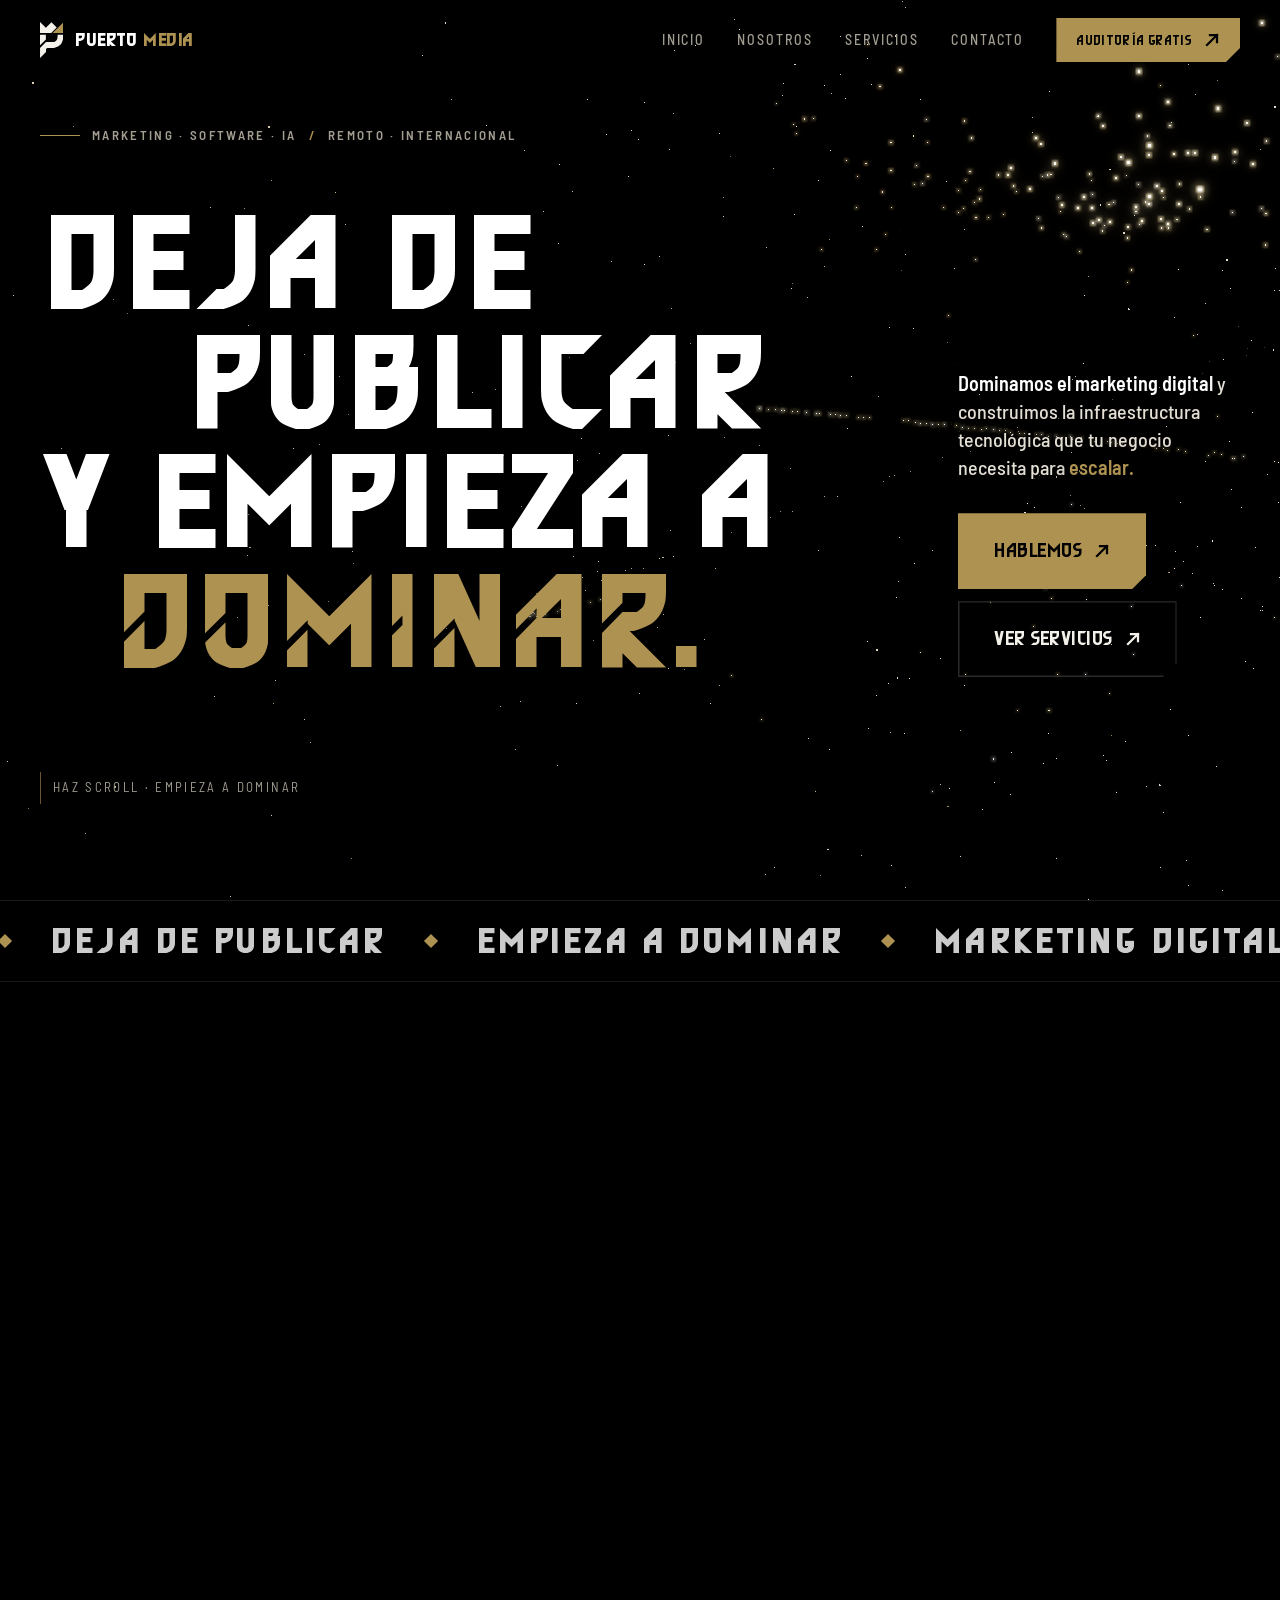
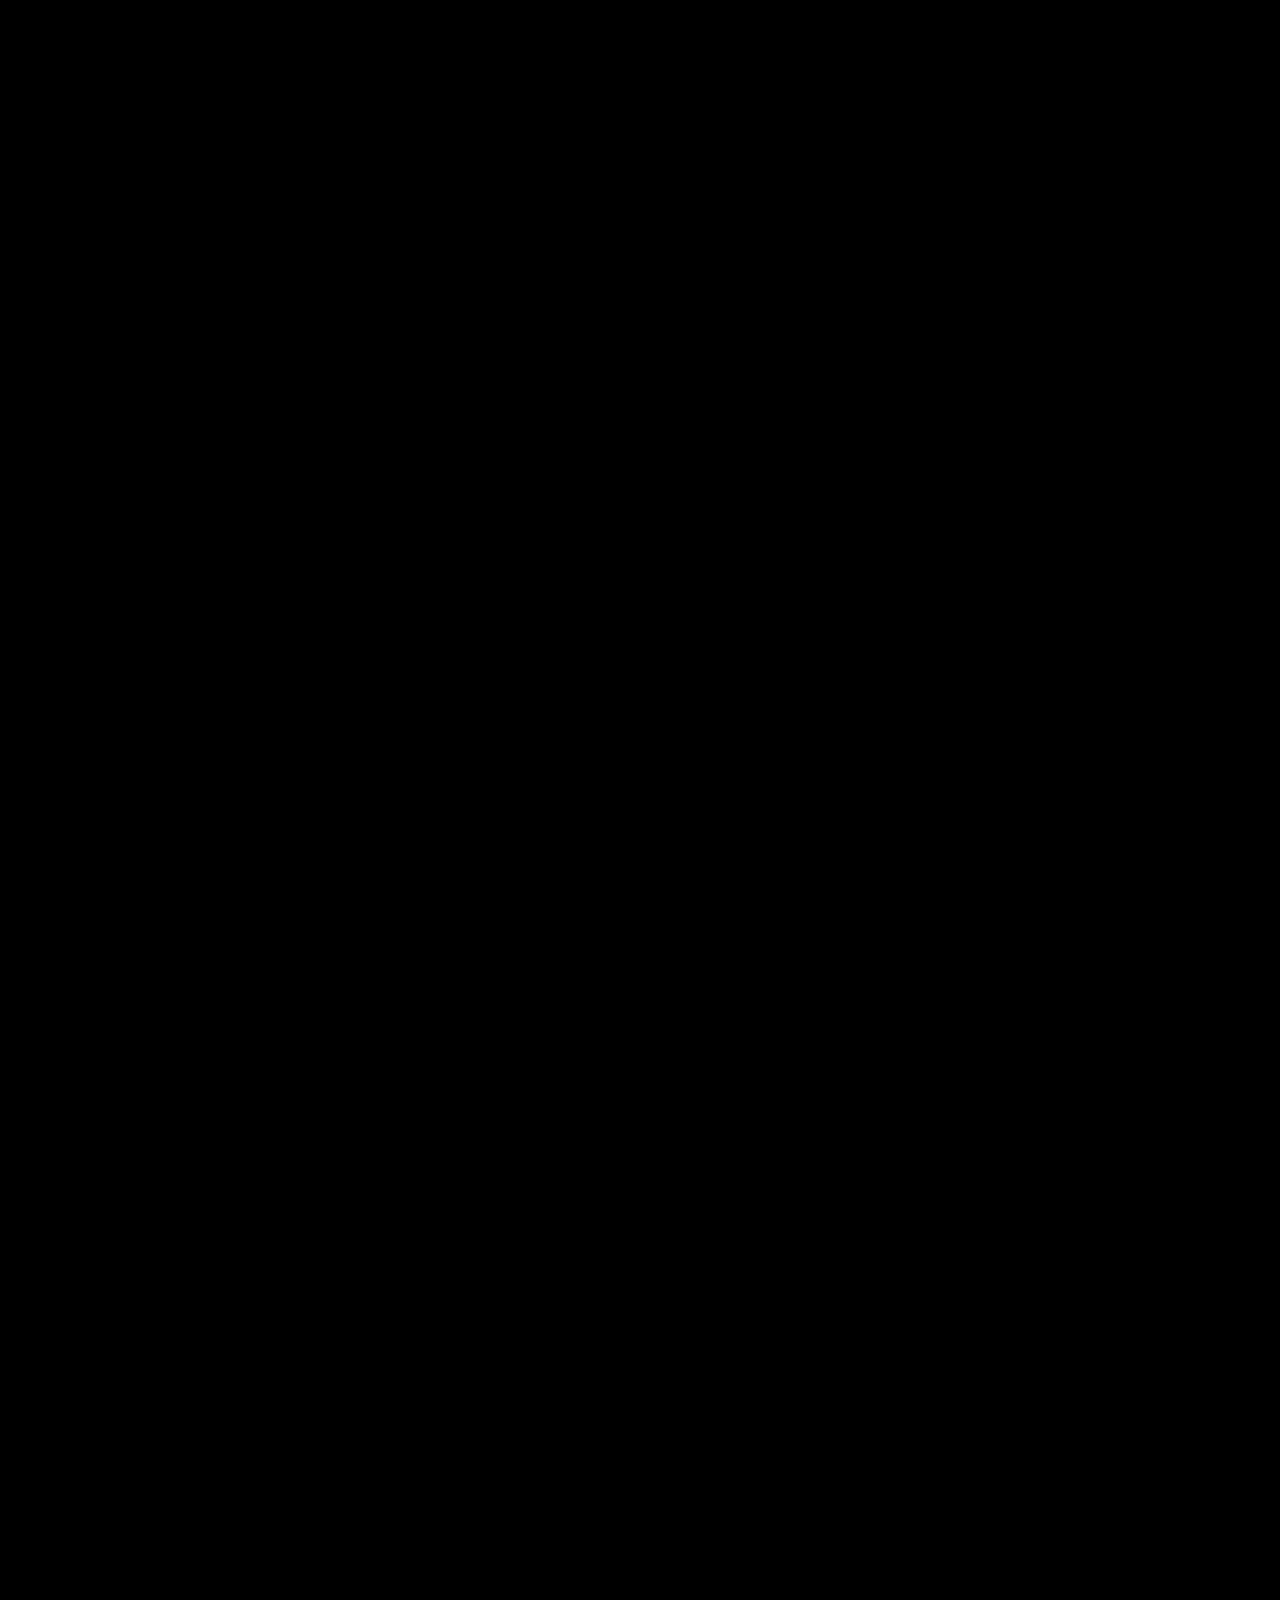
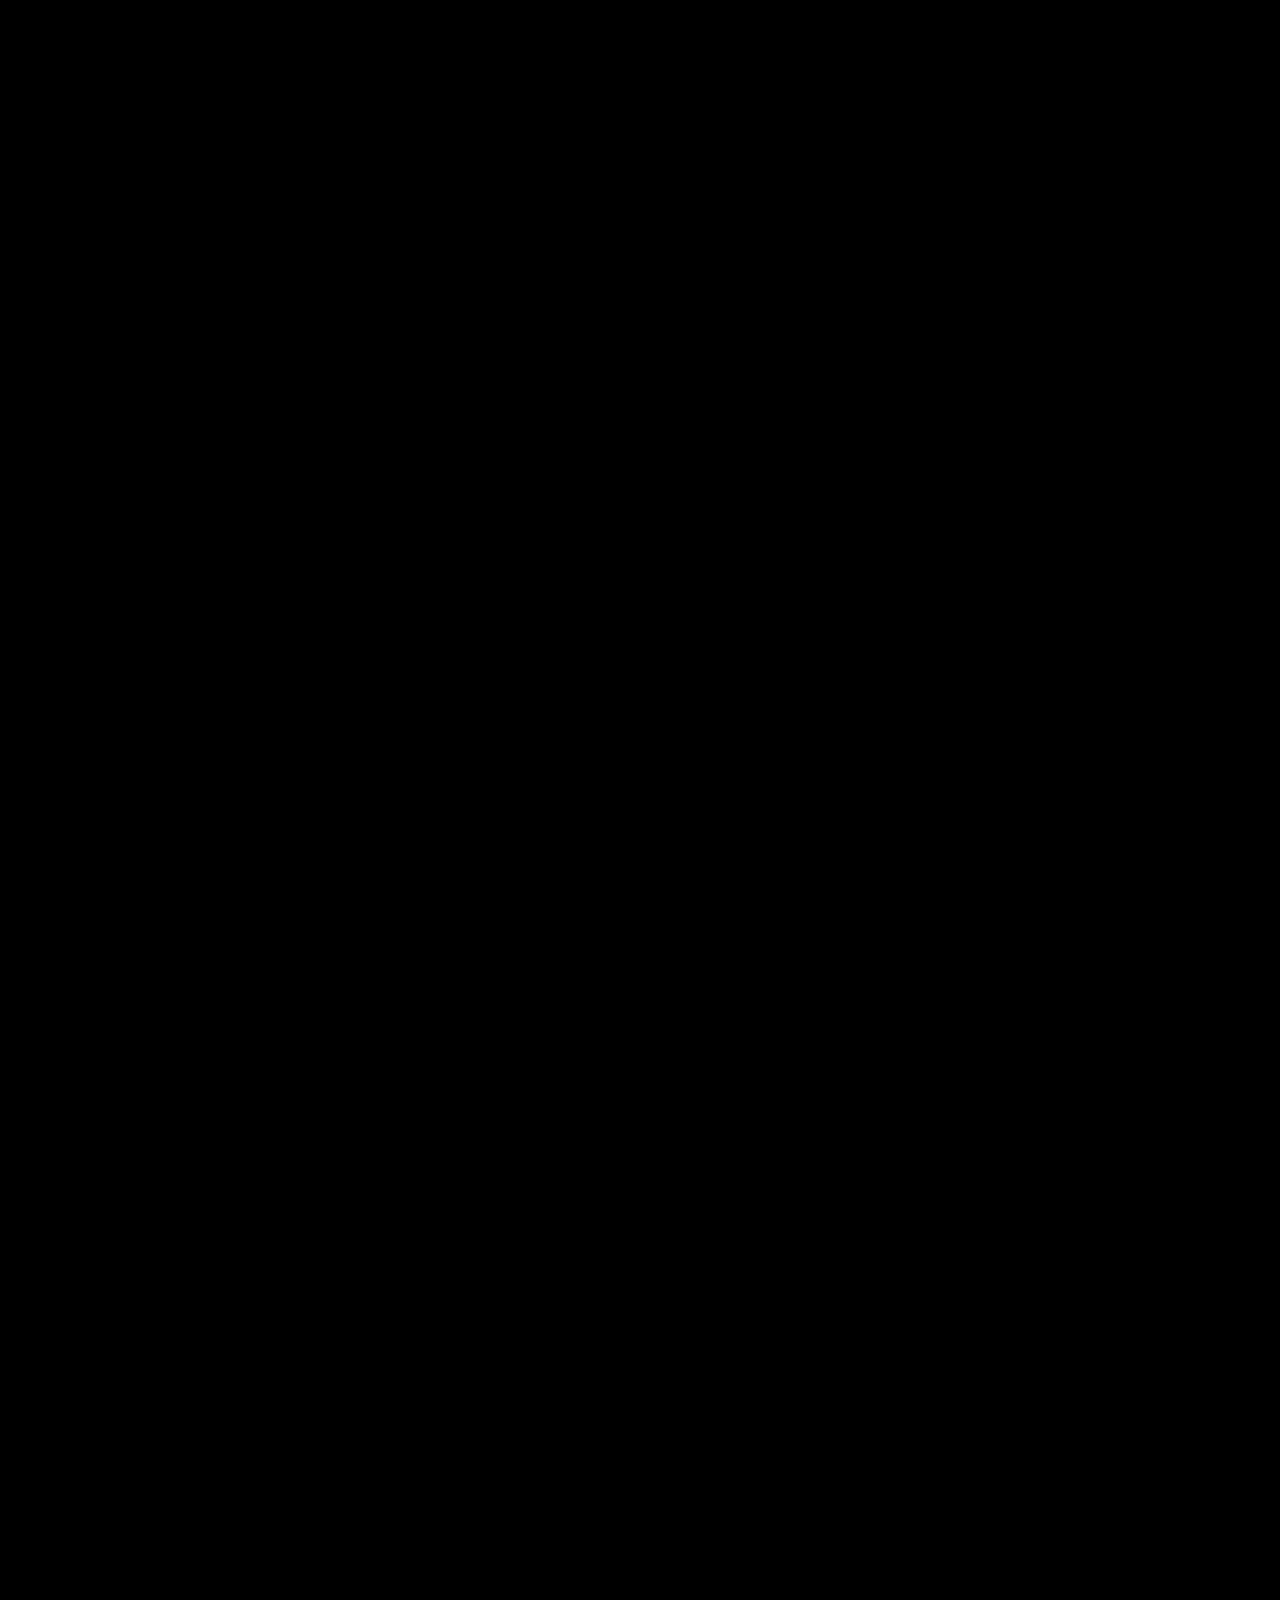
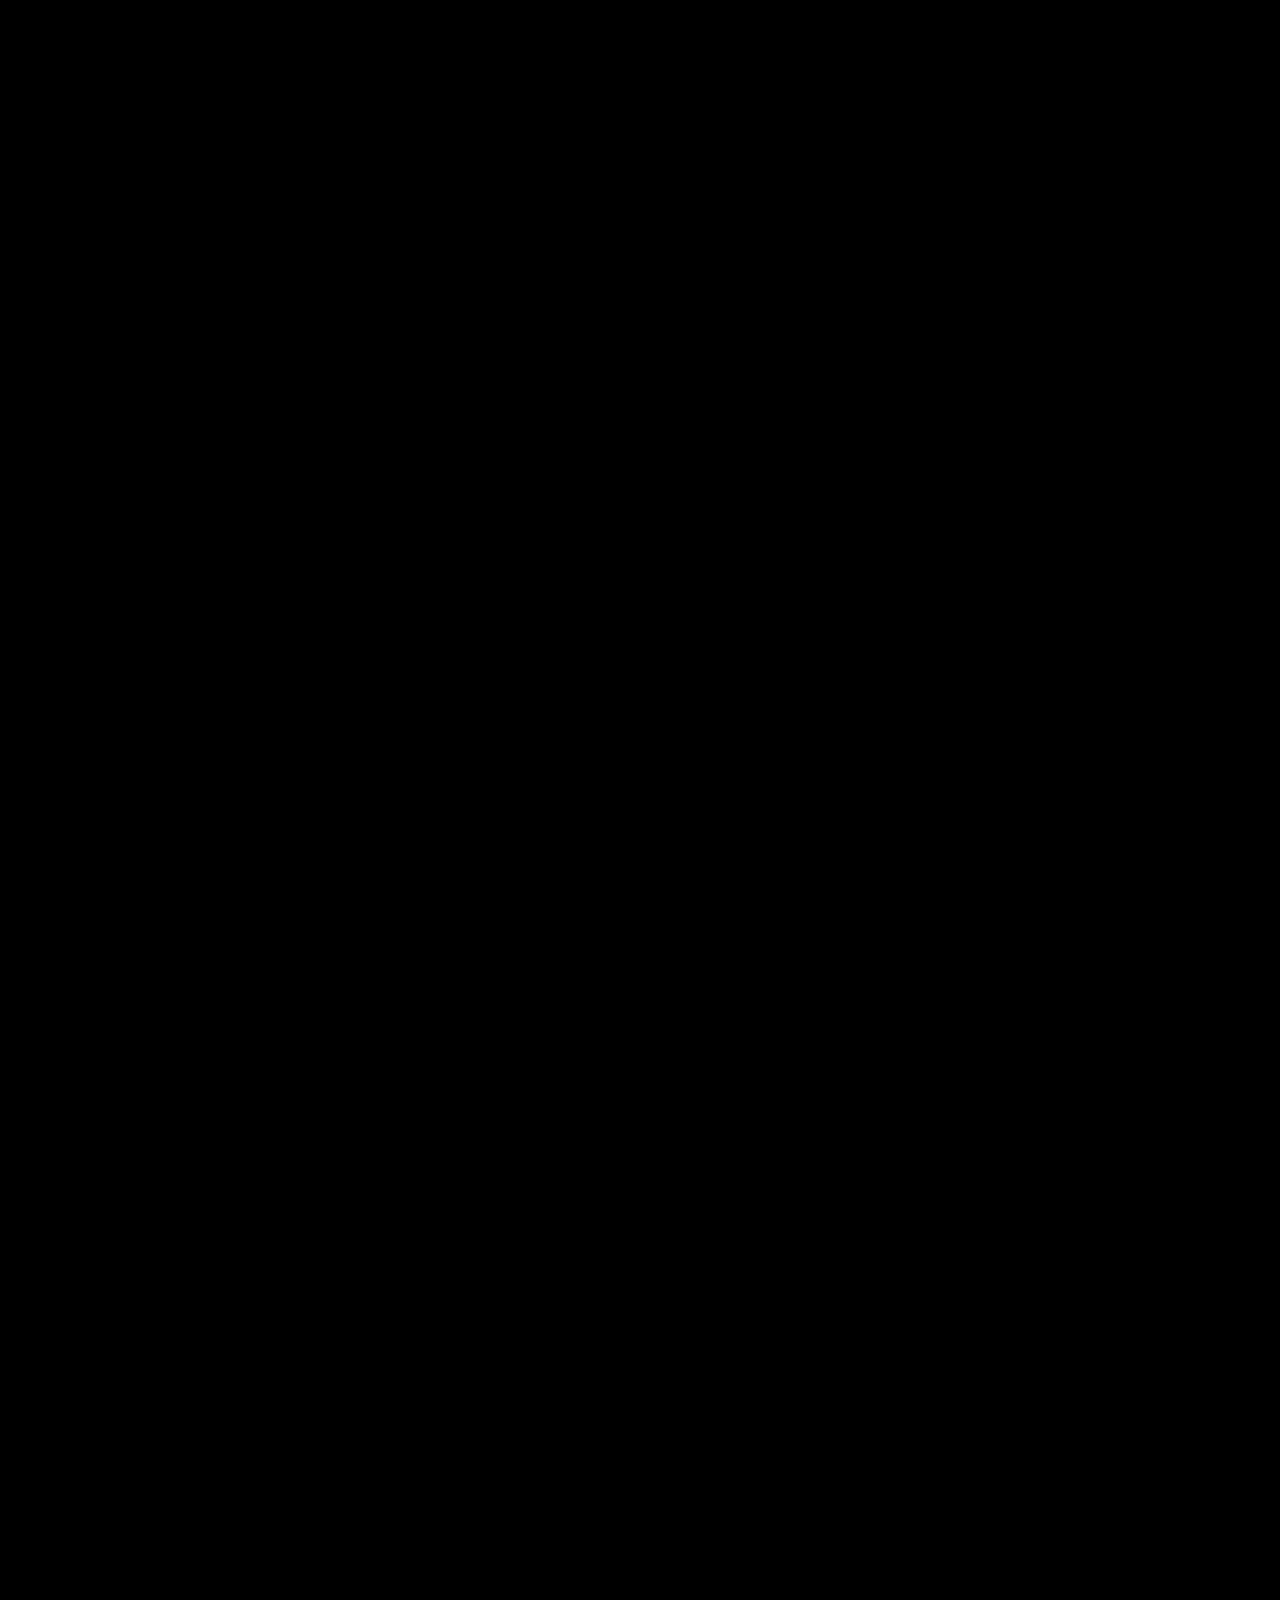
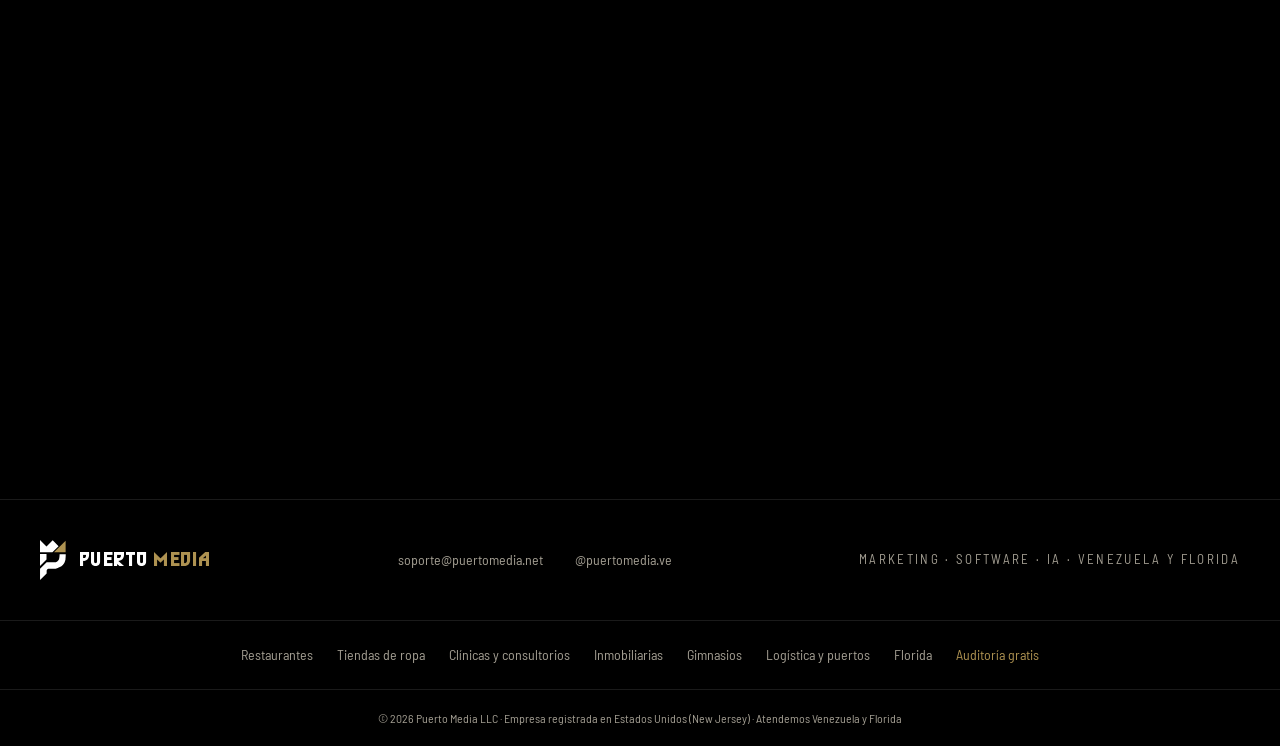
==== commit b0162779: "Publicar web (fuente a5cc557)" ====
--- a/index.html
+++ b/index.html
@@ -1 +1 @@
-<!DOCTYPE html><html lang="es" class="__variable_6464b4 __variable_646f82"><head><meta charSet="utf-8"/><meta name="viewport" content="width=device-width, initial-scale=1"/><link rel="stylesheet" href="/_next/static/css/1b5ec6d51bd5e349.css" data-precedence="next"/><link rel="preload" as="script" fetchPriority="low" href="/_next/static/chunks/webpack-4fb14edb6df5c29e.js"/><script src="/_next/static/chunks/fd9d1056-65122057374fba7a.js" async=""></script><script src="/_next/static/chunks/117-618d8b8178db00cb.js" async=""></script><script src="/_next/static/chunks/main-app-49653ea3ec436f0a.js" async=""></script><script src="/_next/static/chunks/c15bf2b0-ec9357973be8b95d.js" async=""></script><script src="/_next/static/chunks/984-7e069589a602b373.js" async=""></script><script src="/_next/static/chunks/642-aba63d9ef72a77a8.js" async=""></script><script src="/_next/static/chunks/126-8e92ebec4d91cec0.js" async=""></script><script src="/_next/static/chunks/app/page-86eeda4f028143b5.js" async=""></script><script src="/_next/static/chunks/app/layout-3b99c4ddadb105d5.js" async=""></script><meta name="theme-color" content="#010101"/><meta name="color-scheme" content="dark"/><title>Puerto Media | Agencia de marketing, webs e IA en Venezuela y Florida</title><meta name="description" content="Agencia digital: marketing que vende, webs y apps con IA y software a medida para negocios en Venezuela y Florida. Auditoría gratis de tu Instagram y tu web."/><meta name="application-name" content="Puerto Media"/><meta name="robots" content="index, follow"/><link rel="canonical" href="https://puertomedia.net"/><meta property="og:title" content="Puerto Media | Agencia de marketing, webs e IA en Venezuela y Florida"/><meta property="og:description" content="Agencia digital: marketing que vende, webs y apps con IA y software a medida para negocios en Venezuela y Florida. Auditoría gratis de tu Instagram y tu web."/><meta property="og:url" content="https://puertomedia.net"/><meta property="og:site_name" content="Puerto Media"/><meta property="og:locale" content="es_LA"/><meta property="og:image" content="https://puertomedia.net/og.png"/><meta property="og:image:width" content="1200"/><meta property="og:image:height" content="630"/><meta property="og:image:alt" content="Puerto Media: deja de publicar y empieza a dominar"/><meta property="og:type" content="website"/><meta name="twitter:card" content="summary_large_image"/><meta name="twitter:title" content="Puerto Media | Agencia de marketing, webs e IA en Venezuela y Florida"/><meta name="twitter:description" content="Agencia digital: marketing que vende, webs y apps con IA y software a medida para negocios en Venezuela y Florida. Auditoría gratis de tu Instagram y tu web."/><meta name="twitter:image" content="https://puertomedia.net/og.png"/><link rel="icon" href="/icon.svg?6d8036f9a37c12a5" type="image/svg+xml" sizes="any"/><script src="/_next/static/chunks/polyfills-42372ed130431b0a.js" noModule=""></script></head><body class="font-sans text-white antialiased"><header class="fixed left-0 right-0 top-0 z-50" style="transform:translateY(-100px)"><div class="absolute inset-0 border-b border-steel bg-black/80 backdrop-blur-xl" style="opacity:0"></div><div class="relative mx-auto max-w-[1600px] px-5 md:px-10"><div class="flex h-16 items-center justify-between md:h-20"><a href="/" class="group flex items-center gap-3" aria-label="Puerto Media, ir al inicio"><svg viewBox="0 0 434.736 675.198" xmlns="http://www.w3.org/2000/svg" focusable="false" aria-hidden="true" class="h-9 w-auto text-paper transition-transform duration-300 ease-king group-hover:-translate-y-0.5"><path fill="currentColor" d="M0 437.151V238.174H109.951V327.863ZM0 207.614V0L109.951 109.952L214.59 5.313L313.212 103.935L209.534 207.614ZM330.812 239.888H434.736C434.736 239.888 434.736 305.692 430.273 327.519C421.507 370.391 404.614 403.465 376.108 431.97C344.339 463.74 262.565 486.684 262.565 486.684H140.162C140.162 486.684 129.432 490.33 122.367 497.135C116.342 502.939 111 515.845 112.242 514.604V563.65L0.693 675.198V486.684L112.242 375.135H269.895C269.895 375.135 309.317 349.284 319.12 327.519C331.631 299.744 330.812 239.888 330.812 239.888Z"></path><path fill="var(--pm-gold)" d="M236.053 207.614L432.446 11.221V207.614Z"></path></svg><span class="hidden font-display text-lg font-black leading-none tracking-wide sm:block">Puerto <span class="text-gold">Media</span></span></a><nav aria-label="Principal" class="hidden items-center gap-8 md:flex"><a href="/#inicio" class="group relative text-sm font-medium uppercase tracking-[0.14em] text-ash transition-colors duration-300 hover:text-paper">Inicio<span class="absolute -bottom-1 left-0 h-px w-0 bg-gold transition-all duration-300 group-hover:w-full"></span></a><a href="/#quienes-somos" class="group relative text-sm font-medium uppercase tracking-[0.14em] text-ash transition-colors duration-300 hover:text-paper">Nosotros<span class="absolute -bottom-1 left-0 h-px w-0 bg-gold transition-all duration-300 group-hover:w-full"></span></a><a href="/#servicios" class="group relative text-sm font-medium uppercase tracking-[0.14em] text-ash transition-colors duration-300 hover:text-paper">Servicios<span class="absolute -bottom-1 left-0 h-px w-0 bg-gold transition-all duration-300 group-hover:w-full"></span></a><a href="/#contacto" class="group relative text-sm font-medium uppercase tracking-[0.14em] text-ash transition-colors duration-300 hover:text-paper">Contacto<span class="absolute -bottom-1 left-0 h-px w-0 bg-gold transition-all duration-300 group-hover:w-full"></span></a><a class="group relative inline-flex items-center gap-3 whitespace-nowrap font-display tracking-wide transition-[background-color,color,box-shadow,transform] duration-300 ease-king active:translate-y-px px-5 py-3 text-sm cut-br bg-gold text-ink hover:bg-gold-hi" href="/auditoria-gratis"><span>Auditoría gratis</span><svg aria-hidden="true" viewBox="0 0 16 16" class="size-4 shrink-0 transition-transform duration-300 ease-king group-hover:-translate-y-0.5 group-hover:translate-x-0.5"><path d="M3 13 13 3M6 3h7v7" fill="none" stroke="currentColor" stroke-width="2.25" stroke-linecap="square"></path></svg></a></nav><button type="button" class="flex h-11 w-11 items-center justify-center text-paper md:hidden" aria-label="Abrir menú" aria-expanded="false" aria-controls="menu-movil"><svg xmlns="http://www.w3.org/2000/svg" width="24" height="24" viewBox="0 0 24 24" fill="none" stroke="currentColor" stroke-width="2" stroke-linecap="round" stroke-linejoin="round" class="lucide lucide-menu h-6 w-6"><line x1="4" x2="20" y1="12" y2="12"></line><line x1="4" x2="20" y1="6" y2="6"></line><line x1="4" x2="20" y1="18" y2="18"></line></svg></button></div></div></header><div id="menu-movil" class="fixed inset-0 z-40 flex flex-col justify-center gap-6 bg-black px-8 md:hidden" aria-hidden="true" style="opacity:0;pointer-events:none"><svg viewBox="0 0 434.736 675.198" xmlns="http://www.w3.org/2000/svg" focusable="false" aria-hidden="true" class="pointer-events-none absolute -bottom-10 -right-16 h-[70%] w-auto text-paper opacity-[0.05]"><path fill="currentColor" d="M0 437.151V238.174H109.951V327.863ZM0 207.614V0L109.951 109.952L214.59 5.313L313.212 103.935L209.534 207.614ZM330.812 239.888H434.736C434.736 239.888 434.736 305.692 430.273 327.519C421.507 370.391 404.614 403.465 376.108 431.97C344.339 463.74 262.565 486.684 262.565 486.684H140.162C140.162 486.684 129.432 490.33 122.367 497.135C116.342 502.939 111 515.845 112.242 514.604V563.65L0.693 675.198V486.684L112.242 375.135H269.895C269.895 375.135 309.317 349.284 319.12 327.519C331.631 299.744 330.812 239.888 330.812 239.888Z"></path><path fill="currentColor" d="M236.053 207.614L432.446 11.221V207.614Z"></path></svg><a href="/#inicio" tabindex="-1" class="font-display text-5xl font-black leading-none" style="opacity:0;transform:translateY(20px)">Inicio</a><a href="/#quienes-somos" tabindex="-1" class="font-display text-5xl font-black leading-none" style="opacity:0;transform:translateY(20px)">Nosotros</a><a href="/#servicios" tabindex="-1" class="font-display text-5xl font-black leading-none" style="opacity:0;transform:translateY(20px)">Servicios</a><a href="/#contacto" tabindex="-1" class="font-display text-5xl font-black leading-none" style="opacity:0;transform:translateY(20px)">Contacto</a><div class="mt-6"><a class="group relative inline-flex items-center gap-3 whitespace-nowrap font-display tracking-wide transition-[background-color,color,box-shadow,transform] duration-300 ease-king active:translate-y-px px-7 py-5 text-lg md:px-9 md:py-6 md:text-xl cut-br bg-gold text-ink hover:bg-gold-hi" href="/auditoria-gratis" tabindex="-1"><span>Auditoría gratis</span><svg aria-hidden="true" viewBox="0 0 16 16" class="size-4 shrink-0 transition-transform duration-300 ease-king group-hover:-translate-y-0.5 group-hover:translate-x-0.5"><path d="M3 13 13 3M6 3h7v7" fill="none" stroke="currentColor" stroke-width="2.25" stroke-linecap="square"></path></svg></a></div></div><main class="relative min-h-screen"><section id="inicio" data-scene="hero" aria-labelledby="hero-title" class="relative text-white max-md:bg-gradient-to-t max-md:from-black/90 max-md:via-black/60 max-md:to-transparent"><div class="mx-auto grid min-h-[100svh] max-w-[1600px] grid-cols-4 gap-x-4 px-5 pb-24 pt-28 md:grid-cols-12 md:gap-x-6 md:px-10 md:pt-32"><p class="anim-fade col-span-4 flex items-center gap-3 self-start font-sans text-eyebrow font-semibold uppercase text-ash md:col-span-6"><span aria-hidden="true" class="hidden h-px w-10 bg-gold sm:inline-block"></span>Marketing · Software · IA <span aria-hidden="true" class="text-gold">/</span> Remoto · Internacional</p><h1 id="hero-title" class="col-span-4 mt-10 self-end font-display text-mega font-black [text-shadow:0_2px_40px_rgba(0,0,0,0.65)] md:col-span-12 md:mt-0 lg:col-span-8 lg:row-start-2 xl:col-span-9"><span class="block overflow-hidden pb-[0.04em]"><span class="anim-rise block  " style="animation-delay:0ms">Deja de</span> </span><span class="block overflow-hidden pb-[0.04em]"><span class="anim-rise block md:pl-[1.1em] " style="animation-delay:90ms">publicar</span> </span><span class="block overflow-hidden pb-[0.04em]"><span class="anim-rise block  " style="animation-delay:180ms">y empieza a</span> </span><span class="block overflow-hidden pb-[0.04em]"><span class="anim-rise block md:pl-[0.55em] ss-corte text-gold" style="animation-delay:270ms">dominar.</span></span></h1><div class="anim-fade col-span-4 mt-10 md:col-span-6 md:col-start-7 md:mt-14 lg:col-span-4 lg:col-start-9 lg:row-start-2 lg:mt-0 lg:self-end lg:pb-[0.6vw] xl:col-span-3 xl:col-start-10" style="animation-delay:450ms"><p class="max-w-[34ch] text-lg font-medium leading-snug text-[#e4dfd4] [text-shadow:0_1px_18px_rgba(0,0,0,0.95),0_0_4px_rgba(0,0,0,0.9)] xl:text-xl"><strong class="font-semibold text-white">Dominamos el marketing digital</strong> y construimos la infraestructura tecnológica que tu negocio necesita para<!-- --> <strong class="font-semibold text-gold">escalar.</strong></p><div class="mt-8 flex flex-wrap gap-3 lg:flex-col lg:items-start"><a class="group relative inline-flex items-center gap-3 whitespace-nowrap font-display tracking-wide transition-[background-color,color,box-shadow,transform] duration-300 ease-king active:translate-y-px px-7 py-5 text-lg md:px-9 md:py-6 md:text-xl cut-br bg-gold text-ink hover:bg-gold-hi" href="#contacto"><span>Hablemos</span><svg aria-hidden="true" viewBox="0 0 16 16" class="size-4 shrink-0 transition-transform duration-300 ease-king group-hover:-translate-y-0.5 group-hover:translate-x-0.5"><path d="M3 13 13 3M6 3h7v7" fill="none" stroke="currentColor" stroke-width="2.25" stroke-linecap="square"></path></svg></a><a class="group relative inline-flex items-center gap-3 whitespace-nowrap font-display tracking-wide transition-[background-color,color,box-shadow,transform] duration-300 ease-king active:translate-y-px px-7 py-5 text-lg md:px-9 md:py-6 md:text-xl cut-br text-paper shadow-[inset_0_0_0_1.5px_#2a2a2a] hover:text-gold hover:shadow-[inset_0_0_0_1.5px_#ae9251]" href="#servicios"><span>Ver servicios</span><svg aria-hidden="true" viewBox="0 0 16 16" class="size-4 shrink-0 transition-transform duration-300 ease-king group-hover:-translate-y-0.5 group-hover:translate-x-0.5"><path d="M3 13 13 3M6 3h7v7" fill="none" stroke="currentColor" stroke-width="2.25" stroke-linecap="square"></path></svg></a></div></div><div class="anim-fade col-span-4 mt-14 flex items-center gap-3 self-end md:col-span-12 lg:row-start-3"><span aria-hidden="true" class="inline-block h-8 w-px bg-gold/60"></span><span class="text-eyebrow uppercase text-ash">Haz scroll · Empieza a dominar</span></div></div></section><div aria-hidden="true" class="relative overflow-hidden border-y border-white/10 bg-black/60 py-5"><div class="pm-marquee flex w-max gap-10 whitespace-nowrap"><span class="flex shrink-0 items-center gap-10 font-display text-2xl font-black tracking-[0.06em] text-white/80 md:text-4xl"><span class="inline-block h-2.5 w-2.5 rotate-45 bg-gold"></span>Deja de publicar</span><span class="flex shrink-0 items-center gap-10 font-display text-2xl font-black tracking-[0.06em] text-white/80 md:text-4xl"><span class="inline-block h-2.5 w-2.5 rotate-45 bg-gold"></span>Empieza a dominar</span><span class="flex shrink-0 items-center gap-10 font-display text-2xl font-black tracking-[0.06em] text-white/80 md:text-4xl"><span class="inline-block h-2.5 w-2.5 rotate-45 bg-gold"></span>Marketing digital</span><span class="flex shrink-0 items-center gap-10 font-display text-2xl font-black tracking-[0.06em] text-white/80 md:text-4xl"><span class="inline-block h-2.5 w-2.5 rotate-45 bg-gold"></span>Desarrollo web y apps</span><span class="flex shrink-0 items-center gap-10 font-display text-2xl font-black tracking-[0.06em] text-white/80 md:text-4xl"><span class="inline-block h-2.5 w-2.5 rotate-45 bg-gold"></span>Sistemas a medida</span><span class="flex shrink-0 items-center gap-10 font-display text-2xl font-black tracking-[0.06em] text-white/80 md:text-4xl"><span class="inline-block h-2.5 w-2.5 rotate-45 bg-gold"></span>Inteligencia artificial</span><span class="flex shrink-0 items-center gap-10 font-display text-2xl font-black tracking-[0.06em] text-white/80 md:text-4xl"><span class="inline-block h-2.5 w-2.5 rotate-45 bg-gold"></span>Crecimiento en redes</span><span class="flex shrink-0 items-center gap-10 font-display text-2xl font-black tracking-[0.06em] text-white/80 md:text-4xl"><span class="inline-block h-2.5 w-2.5 rotate-45 bg-gold"></span>Soporte y asesoría</span><span class="flex shrink-0 items-center gap-10 font-display text-2xl font-black tracking-[0.06em] text-white/80 md:text-4xl"><span class="inline-block h-2.5 w-2.5 rotate-45 bg-gold"></span>Remoto · Internacional</span><span class="flex shrink-0 items-center gap-10 font-display text-2xl font-black tracking-[0.06em] text-white/80 md:text-4xl"><span class="inline-block h-2.5 w-2.5 rotate-45 bg-gold"></span>Deja de publicar</span><span class="flex shrink-0 items-center gap-10 font-display text-2xl font-black tracking-[0.06em] text-white/80 md:text-4xl"><span class="inline-block h-2.5 w-2.5 rotate-45 bg-gold"></span>Empieza a dominar</span><span class="flex shrink-0 items-center gap-10 font-display text-2xl font-black tracking-[0.06em] text-white/80 md:text-4xl"><span class="inline-block h-2.5 w-2.5 rotate-45 bg-gold"></span>Marketing digital</span><span class="flex shrink-0 items-center gap-10 font-display text-2xl font-black tracking-[0.06em] text-white/80 md:text-4xl"><span class="inline-block h-2.5 w-2.5 rotate-45 bg-gold"></span>Desarrollo web y apps</span><span class="flex shrink-0 items-center gap-10 font-display text-2xl font-black tracking-[0.06em] text-white/80 md:text-4xl"><span class="inline-block h-2.5 w-2.5 rotate-45 bg-gold"></span>Sistemas a medida</span><span class="flex shrink-0 items-center gap-10 font-display text-2xl font-black tracking-[0.06em] text-white/80 md:text-4xl"><span class="inline-block h-2.5 w-2.5 rotate-45 bg-gold"></span>Inteligencia artificial</span><span class="flex shrink-0 items-center gap-10 font-display text-2xl font-black tracking-[0.06em] text-white/80 md:text-4xl"><span class="inline-block h-2.5 w-2.5 rotate-45 bg-gold"></span>Crecimiento en redes</span><span class="flex shrink-0 items-center gap-10 font-display text-2xl font-black tracking-[0.06em] text-white/80 md:text-4xl"><span class="inline-block h-2.5 w-2.5 rotate-45 bg-gold"></span>Soporte y asesoría</span><span class="flex shrink-0 items-center gap-10 font-display text-2xl font-black tracking-[0.06em] text-white/80 md:text-4xl"><span class="inline-block h-2.5 w-2.5 rotate-45 bg-gold"></span>Remoto · Internacional</span></div></div><section id="quienes-somos" data-scene="nosotros" aria-labelledby="nos-title" class="relative py-28 md:py-40"><div class="mx-auto grid max-w-[1600px] grid-cols-4 gap-x-4 px-5 md:grid-cols-12 md:gap-x-6 md:px-10"><div class="col-span-4 md:col-span-7 xl:col-span-6"><p data-reveal="true" class="flex items-center gap-4 text-eyebrow font-semibold uppercase text-ash "><span class="font-display text-base font-black text-gold">02</span><span aria-hidden="true" class="h-px w-10 bg-gold/70"></span>Quiénes somos</p><h2 id="nos-title" data-reveal="true" class="mt-6 font-display text-giga font-black text-white">Dominamos el ecosistema digital. <span class="text-gold">Construimos lo que te hace escalar.</span></h2><div data-reveal="true" class="mt-10 border border-white/15 bg-black/85 p-6 md:p-8"><p class="text-lg font-medium leading-relaxed text-white md:text-xl">Somos<!-- --> <strong class="font-semibold text-gold">desarrolladores web y de software potenciados por IA</strong>, operando de forma remota a nivel internacional. Y dominamos cada frente de tu crecimiento: marketing, desarrollo web, sistemas a medida, aplicaciones, inteligencia artificial, crecimiento en redes, soporte técnico y asesoría estratégica.</p><p class="mt-5 font-medium leading-relaxed text-[#ddd8cc] md:text-lg">No necesitas cinco proveedores distintos.<!-- --> <strong class="font-semibold text-white">Combinamos exactamente las piezas que tu negocio necesita</strong> <!-- -->(una campaña con su web, una app con su sistema, una operación con su IA) y las hacemos trabajar como un solo motor.</p><p class="mt-5 font-medium leading-relaxed text-[#ddd8cc] md:text-lg">Un solo equipo, un solo objetivo: que tu marca venda más, opere mejor y deje atrás a su competencia.</p></div><ul data-reveal="true" aria-label="Lo que dominamos" class="mt-4 grid grid-cols-2 gap-px border border-white/15 bg-white/10 sm:grid-cols-4"><li class="flex items-center gap-3 bg-black/90 p-4 md:p-5"><span aria-hidden="true" class="h-1.5 w-1.5 shrink-0 rotate-45 bg-gold"></span><span class="font-display text-sm font-black leading-tight text-white md:text-base">Marketing digital</span></li><li class="flex items-center gap-3 bg-black/90 p-4 md:p-5"><span aria-hidden="true" class="h-1.5 w-1.5 shrink-0 rotate-45 bg-gold"></span><span class="font-display text-sm font-black leading-tight text-white md:text-base">Desarrollo web</span></li><li class="flex items-center gap-3 bg-black/90 p-4 md:p-5"><span aria-hidden="true" class="h-1.5 w-1.5 shrink-0 rotate-45 bg-gold"></span><span class="font-display text-sm font-black leading-tight text-white md:text-base">Sistemas a medida</span></li><li class="flex items-center gap-3 bg-black/90 p-4 md:p-5"><span aria-hidden="true" class="h-1.5 w-1.5 shrink-0 rotate-45 bg-gold"></span><span class="font-display text-sm font-black leading-tight text-white md:text-base">Apps móviles</span></li><li class="flex items-center gap-3 bg-black/90 p-4 md:p-5"><span aria-hidden="true" class="h-1.5 w-1.5 shrink-0 rotate-45 bg-gold"></span><span class="font-display text-sm font-black leading-tight text-white md:text-base">Inteligencia artificial</span></li><li class="flex items-center gap-3 bg-black/90 p-4 md:p-5"><span aria-hidden="true" class="h-1.5 w-1.5 shrink-0 rotate-45 bg-gold"></span><span class="font-display text-sm font-black leading-tight text-white md:text-base">Crecimiento en redes</span></li><li class="flex items-center gap-3 bg-black/90 p-4 md:p-5"><span aria-hidden="true" class="h-1.5 w-1.5 shrink-0 rotate-45 bg-gold"></span><span class="font-display text-sm font-black leading-tight text-white md:text-base">Soporte técnico</span></li><li class="flex items-center gap-3 bg-black/90 p-4 md:p-5"><span aria-hidden="true" class="h-1.5 w-1.5 shrink-0 rotate-45 bg-gold"></span><span class="font-display text-sm font-black leading-tight text-white md:text-base">Asesoría estratégica</span></li></ul></div><div class="col-span-4 mt-4 grid gap-4 md:col-span-7 md:col-start-1 md:grid-cols-3 xl:col-span-6 xl:col-start-1"><div data-reveal="true" class="cut-card border border-white/15 bg-black/85 p-6" style="transition-delay:0ms"><span aria-hidden="true" class="block h-2 w-2 rotate-45 bg-gold"></span><h3 class="mt-4 font-display text-lg font-black text-white">Un solo equipo</h3><p class="mt-3 text-sm leading-relaxed text-[#e4dfd4] font-medium">Marketing, tecnología y estrategia bajo el mismo techo. Sin intermediarios, sin pasar la pelota.</p></div><div data-reveal="true" class="cut-card border border-white/15 bg-black/85 p-6" style="transition-delay:60ms"><span aria-hidden="true" class="block h-2 w-2 rotate-45 bg-gold"></span><h3 class="mt-4 font-display text-lg font-black text-white">Combinaciones a tu medida</h3><p class="mt-3 text-sm leading-relaxed text-[#e4dfd4] font-medium">Elegimos las piezas que tu negocio necesita y las integramos en un solo sistema que se mide y mejora.</p></div><div data-reveal="true" class="cut-card border border-white/15 bg-black/85 p-6" style="transition-delay:120ms"><span aria-hidden="true" class="block h-2 w-2 rotate-45 bg-gold"></span><h3 class="mt-4 font-display text-lg font-black text-white">Sin fronteras</h3><p class="mt-3 text-sm leading-relaxed text-[#e4dfd4] font-medium">Operamos en remoto para empresas de cualquier país, con reuniones por video y avances visibles cada semana.</p></div></div></div></section><section id="servicios" data-scene="servicios" aria-labelledby="serv-title" class="relative py-28 md:py-40"><div class="mx-auto max-w-[1600px] px-5 md:px-10"><div class="mx-auto max-w-4xl text-center"><p data-reveal="true" class="flex items-center gap-4 text-eyebrow font-semibold uppercase text-ash justify-center"><span class="font-display text-base font-black text-gold">03</span><span aria-hidden="true" class="h-px w-10 bg-gold/70"></span>Lo que construimos</p><h2 id="serv-title" data-reveal="true" class="mt-6 font-display text-giga font-black text-white [text-shadow:0_2px_40px_rgba(0,0,0,0.85)]">Sistemas que <span class="text-gold">dominan el mercado</span></h2><p data-reveal="true" class="mx-auto mt-8 max-w-[56ch] border border-white/15 bg-black/85 px-6 py-5 text-lg font-medium leading-relaxed text-white md:px-8 md:text-xl">Creamos arquitectura digital a medida para resolver las necesidades complejas de cada cliente: desde<!-- --> <strong class="font-semibold text-gold">sistemas logísticos para zonas portuarias</strong>, hasta<!-- --> <strong class="font-semibold text-gold">tecnología de rastreo de imágenes por IA</strong> y<!-- --> <strong class="font-semibold text-gold">sistemas de identificación avanzados</strong>. Y lo combinamos con marketing, apps y soporte para que todo trabaje como un solo motor.</p></div><div class="mt-16 grid gap-5 md:grid-cols-2 xl:grid-cols-4"><article data-reveal="true" data-speed="0.08" class="cut-card group border border-white/15 bg-black/85 p-6 transition-colors duration-500 hover:border-gold/60 md:p-8 xl:col-span-1"><div class="flex items-baseline justify-between gap-4"><p class="font-display text-5xl font-black leading-none text-white/35 transition-colors duration-500 group-hover:text-gold">01</p><span aria-hidden="true" class="h-px flex-1 bg-gradient-to-r from-gold/50 to-transparent"></span></div><p class="mt-6 text-eyebrow uppercase text-gold">Atención que se convierte en ventas</p><h3 class="mt-2 font-display text-2xl font-black leading-tight text-white">Marketing y crecimiento en redes</h3><p class="mt-4 leading-relaxed text-[#ece8df] font-medium">Estrategia, contenido y campañas que hacen crecer tus redes y llenan tu agenda de prospectos calificados.</p><ul class="mt-5 space-y-2"><li class="flex items-center gap-2 text-sm font-semibold text-white"><span aria-hidden="true" class="h-1.5 w-1.5 rotate-45 bg-gold"></span>Estrategia y contenido</li><li class="flex items-center gap-2 text-sm font-semibold text-white"><span aria-hidden="true" class="h-1.5 w-1.5 rotate-45 bg-gold"></span>Campañas y anuncios medibles</li><li class="flex items-center gap-2 text-sm font-semibold text-white"><span aria-hidden="true" class="h-1.5 w-1.5 rotate-45 bg-gold"></span>Crecimiento de comunidad</li></ul></article><article data-reveal="true" data-speed="0.15000000000000002" class="cut-card group border border-white/15 bg-black/85 p-6 transition-colors duration-500 hover:border-gold/60 md:p-8 "><div class="flex items-baseline justify-between gap-4"><p class="font-display text-5xl font-black leading-none text-white/35 transition-colors duration-500 group-hover:text-gold">02</p><span aria-hidden="true" class="h-px flex-1 bg-gradient-to-r from-gold/50 to-transparent"></span></div><p class="mt-6 text-eyebrow uppercase text-gold">Tu mejor vendedor, despierto 24/7</p><h3 class="mt-2 font-display text-2xl font-black leading-tight text-white">Webs y apps con IA</h3><p class="mt-4 leading-relaxed text-[#ece8df] font-medium">Sitios y aplicaciones rápidas, con asistentes de IA que responden, califican y agendan mientras duermes.</p><ul class="mt-5 space-y-2"><li class="flex items-center gap-2 text-sm font-semibold text-white"><span aria-hidden="true" class="h-1.5 w-1.5 rotate-45 bg-gold"></span>Webs y landing pages de conversión</li><li class="flex items-center gap-2 text-sm font-semibold text-white"><span aria-hidden="true" class="h-1.5 w-1.5 rotate-45 bg-gold"></span>Apps web y móviles</li><li class="flex items-center gap-2 text-sm font-semibold text-white"><span aria-hidden="true" class="h-1.5 w-1.5 rotate-45 bg-gold"></span>Asistentes y chatbots con IA</li></ul></article><article data-reveal="true" data-speed="0.22000000000000003" class="cut-card group border border-white/15 bg-black/85 p-6 transition-colors duration-500 hover:border-gold/60 md:p-8 "><div class="flex items-baseline justify-between gap-4"><p class="font-display text-5xl font-black leading-none text-white/35 transition-colors duration-500 group-hover:text-gold">03</p><span aria-hidden="true" class="h-px flex-1 bg-gradient-to-r from-gold/50 to-transparent"></span></div><p class="mt-6 text-eyebrow uppercase text-gold">Tu forma de trabajar, convertida en ventaja</p><h3 class="mt-2 font-display text-2xl font-black leading-tight text-white">Software y sistemas a medida</h3><p class="mt-4 leading-relaxed text-[#ece8df] font-medium">Plataformas, paneles y automatizaciones hechas exactamente para tu empresa. Sin parches ni licencias que no usas.</p><ul class="mt-5 space-y-2"><li class="flex items-center gap-2 text-sm font-semibold text-white"><span aria-hidden="true" class="h-1.5 w-1.5 rotate-45 bg-gold"></span>Paneles y reportes en tiempo real</li><li class="flex items-center gap-2 text-sm font-semibold text-white"><span aria-hidden="true" class="h-1.5 w-1.5 rotate-45 bg-gold"></span>Automatización de procesos</li><li class="flex items-center gap-2 text-sm font-semibold text-white"><span aria-hidden="true" class="h-1.5 w-1.5 rotate-45 bg-gold"></span>Conexión con tus sistemas actuales</li></ul></article><article data-reveal="true" data-speed="0.29000000000000004" class="cut-card group border border-white/15 bg-black/85 p-6 transition-colors duration-500 hover:border-gold/60 md:p-8 "><div class="flex items-baseline justify-between gap-4"><p class="font-display text-5xl font-black leading-none text-white/35 transition-colors duration-500 group-hover:text-gold">04</p><span aria-hidden="true" class="h-px flex-1 bg-gradient-to-r from-gold/50 to-transparent"></span></div><p class="mt-6 text-eyebrow uppercase text-gold">Control total de cada contenedor</p><h3 class="mt-2 font-display text-2xl font-black leading-tight text-white">Sistemas para zonas portuarias</h3><p class="mt-4 leading-relaxed text-[#ece8df] font-medium">Seguimiento de carga, turnos, patios y despachos en una sola pantalla. Menos errores, menos tiempo muerto.</p><ul class="mt-5 space-y-2"><li class="flex items-center gap-2 text-sm font-semibold text-white"><span aria-hidden="true" class="h-1.5 w-1.5 rotate-45 bg-gold"></span>Trazabilidad de carga y contenedores</li><li class="flex items-center gap-2 text-sm font-semibold text-white"><span aria-hidden="true" class="h-1.5 w-1.5 rotate-45 bg-gold"></span>Gestión de patios, turnos y accesos</li><li class="flex items-center gap-2 text-sm font-semibold text-white"><span aria-hidden="true" class="h-1.5 w-1.5 rotate-45 bg-gold"></span>Alertas automáticas de retrasos</li></ul></article><article data-reveal="true" data-speed="0.08" class="cut-card group border border-white/15 bg-black/85 p-6 transition-colors duration-500 hover:border-gold/60 md:p-8 "><div class="flex items-baseline justify-between gap-4"><p class="font-display text-5xl font-black leading-none text-white/35 transition-colors duration-500 group-hover:text-gold">05</p><span aria-hidden="true" class="h-px flex-1 bg-gradient-to-r from-gold/50 to-transparent"></span></div><p class="mt-6 text-eyebrow uppercase text-gold">Quién entra, qué sale y cuándo</p><h3 class="mt-2 font-display text-2xl font-black leading-tight text-white">Identificación avanzada</h3><p class="mt-4 leading-relaxed text-[#ece8df] font-medium">Identificación y control de acceso para personas, vehículos y mercancía, con registros seguros y auditables.</p><ul class="mt-5 space-y-2"><li class="flex items-center gap-2 text-sm font-semibold text-white"><span aria-hidden="true" class="h-1.5 w-1.5 rotate-45 bg-gold"></span>Acceso de personal y vehículos</li><li class="flex items-center gap-2 text-sm font-semibold text-white"><span aria-hidden="true" class="h-1.5 w-1.5 rotate-45 bg-gold"></span>Lectura de placas, credenciales y códigos</li><li class="flex items-center gap-2 text-sm font-semibold text-white"><span aria-hidden="true" class="h-1.5 w-1.5 rotate-45 bg-gold"></span>Historial completo y auditable</li></ul></article><article data-reveal="true" data-speed="0.15000000000000002" class="cut-card group border border-white/15 bg-black/85 p-6 transition-colors duration-500 hover:border-gold/60 md:p-8 "><div class="flex items-baseline justify-between gap-4"><p class="font-display text-5xl font-black leading-none text-white/35 transition-colors duration-500 group-hover:text-gold">06</p><span aria-hidden="true" class="h-px flex-1 bg-gradient-to-r from-gold/50 to-transparent"></span></div><p class="mt-6 text-eyebrow uppercase text-gold">Ojos que nunca se cansan</p><h3 class="mt-2 font-display text-2xl font-black leading-tight text-white">Rastreo de imágenes con IA</h3><p class="mt-4 leading-relaxed text-[#ece8df] font-medium">Inteligencia artificial que mira fotos y video por ti: detecta, reconoce y sigue objetos o patrones automáticamente.</p><ul class="mt-5 space-y-2"><li class="flex items-center gap-2 text-sm font-semibold text-white"><span aria-hidden="true" class="h-1.5 w-1.5 rotate-45 bg-gold"></span>Detección y conteo automático</li><li class="flex items-center gap-2 text-sm font-semibold text-white"><span aria-hidden="true" class="h-1.5 w-1.5 rotate-45 bg-gold"></span>Búsqueda y seguimiento en video</li><li class="flex items-center gap-2 text-sm font-semibold text-white"><span aria-hidden="true" class="h-1.5 w-1.5 rotate-45 bg-gold"></span>Alertas en tiempo real</li></ul></article><article data-reveal="true" data-speed="0.22000000000000003" class="cut-card group border border-white/15 bg-black/85 p-6 transition-colors duration-500 hover:border-gold/60 md:p-8 "><div class="flex items-baseline justify-between gap-4"><p class="font-display text-5xl font-black leading-none text-white/35 transition-colors duration-500 group-hover:text-gold">07</p><span aria-hidden="true" class="h-px flex-1 bg-gradient-to-r from-gold/50 to-transparent"></span></div><p class="mt-6 text-eyebrow uppercase text-gold">Un aliado, no un proveedor</p><h3 class="mt-2 font-display text-2xl font-black leading-tight text-white">Soporte y asesoría</h3><p class="mt-4 leading-relaxed text-[#ece8df] font-medium">Te acompañamos después del lanzamiento: mantenimiento, mejoras continuas y asesoría para decidir el siguiente paso.</p><ul class="mt-5 space-y-2"><li class="flex items-center gap-2 text-sm font-semibold text-white"><span aria-hidden="true" class="h-1.5 w-1.5 rotate-45 bg-gold"></span>Soporte técnico continuo</li><li class="flex items-center gap-2 text-sm font-semibold text-white"><span aria-hidden="true" class="h-1.5 w-1.5 rotate-45 bg-gold"></span>Asesoría estratégica y tecnológica</li><li class="flex items-center gap-2 text-sm font-semibold text-white"><span aria-hidden="true" class="h-1.5 w-1.5 rotate-45 bg-gold"></span>Mejoras y escalado</li></ul></article><div data-reveal="true" data-speed="0.28" class="cut-card flex flex-col justify-between gap-8 border border-gold/50 bg-black/85 p-6 md:p-8"><div><p class="text-eyebrow uppercase text-gold">¿Necesitas varias cosas a la vez?</p><h3 class="mt-2 font-display text-2xl font-black text-white md:text-[1.7rem]">Las combinamos en un solo plan.</h3><p class="mt-4 leading-relaxed text-[#ece8df] font-medium">Marketing con web, app con sistema, operación con IA: armamos el paquete exacto que tu negocio necesita.</p></div><a class="group relative inline-flex items-center gap-3 whitespace-nowrap font-display tracking-wide transition-[background-color,color,box-shadow,transform] duration-300 ease-king active:translate-y-px px-7 py-5 text-lg md:px-9 md:py-6 md:text-xl cut-br bg-gold text-ink hover:bg-gold-hi" href="#contacto"><span>Hablemos</span><svg aria-hidden="true" viewBox="0 0 16 16" class="size-4 shrink-0 transition-transform duration-300 ease-king group-hover:-translate-y-0.5 group-hover:translate-x-0.5"><path d="M3 13 13 3M6 3h7v7" fill="none" stroke="currentColor" stroke-width="2.25" stroke-linecap="square"></path></svg></a></div></div></div></section><section id="proceso" data-scene="proceso" aria-labelledby="proc-title" class="relative py-28 md:py-40"><div class="mx-auto grid max-w-[1600px] grid-cols-4 gap-x-4 px-5 md:grid-cols-12 md:gap-x-6 md:px-10"><div class="col-span-4 md:col-span-7 md:col-start-6"><p data-reveal="true" class="flex items-center gap-4 text-eyebrow font-semibold uppercase text-ash "><span class="font-display text-base font-black text-gold">04</span><span aria-hidden="true" class="h-px w-10 bg-gold/70"></span>Cómo trabajamos</p><h2 id="proc-title" data-reveal="true" class="mt-6 font-display text-giga font-black text-white">De la idea al <span class="text-gold">sistema funcionando.</span></h2><ol class="mt-12 space-y-4"><li data-reveal="true" data-speed="0.08" class="border border-white/15 bg-black/85 grid grid-cols-[auto_1fr] items-start gap-5 p-5 md:gap-8 md:p-7"><span class="font-display text-3xl font-black leading-none text-gold md:text-4xl">01</span><div><h3 class="font-display text-xl font-black text-white md:text-2xl">Diagnóstico</h3><p class="mt-2 leading-relaxed text-[#e4dfd4] font-medium">En una llamada entendemos tu operación y dónde estás perdiendo tiempo o dinero.</p></div></li><li data-reveal="true" data-speed="0.15000000000000002" class="border border-white/15 bg-black/85 grid grid-cols-[auto_1fr] items-start gap-5 p-5 md:gap-8 md:p-7"><span class="font-display text-3xl font-black leading-none text-gold md:text-4xl">02</span><div><h3 class="font-display text-xl font-black text-white md:text-2xl">Plan</h3><p class="mt-2 leading-relaxed text-[#e4dfd4] font-medium">Te mostramos la solución, los plazos y el costo antes de escribir una sola línea de código.</p></div></li><li data-reveal="true" data-speed="0.22000000000000003" class="border border-white/15 bg-black/85 grid grid-cols-[auto_1fr] items-start gap-5 p-5 md:gap-8 md:p-7"><span class="font-display text-3xl font-black leading-none text-gold md:text-4xl">03</span><div><h3 class="font-display text-xl font-black text-white md:text-2xl">Construcción</h3><p class="mt-2 leading-relaxed text-[#e4dfd4] font-medium">Desarrollamos por etapas. Cada semana ves avances reales, no promesas.</p></div></li><li data-reveal="true" data-speed="0.29000000000000004" class="border border-white/15 bg-black/85 grid grid-cols-[auto_1fr] items-start gap-5 p-5 md:gap-8 md:p-7"><span class="font-display text-3xl font-black leading-none text-gold md:text-4xl">04</span><div><h3 class="font-display text-xl font-black text-white md:text-2xl">Lanzamiento</h3><p class="mt-2 leading-relaxed text-[#e4dfd4] font-medium">Lo ponemos a trabajar, medimos resultados y lo seguimos mejorando con IA.</p></div></li></ol></div></div></section><section id="contacto" data-scene="contacto" aria-labelledby="cta-title" class="relative flex min-h-[100svh] items-center py-28"><div class="mx-auto w-full max-w-[1600px] px-5 text-center md:px-10"><p data-reveal="true" class="flex items-center gap-4 text-eyebrow font-semibold uppercase text-ash justify-center"><span class="font-display text-base font-black text-gold">05</span><span aria-hidden="true" class="h-px w-10 bg-gold/70"></span>El siguiente paso</p><h2 id="cta-title" data-reveal="true" class="mx-auto mt-6 max-w-[14ch] font-display text-giga font-black text-white [text-shadow:0_2px_40px_rgba(0,0,0,0.8)]">El mercado <span class="text-gold">no espera.</span></h2><p data-reveal="true" class="mx-auto mt-6 max-w-[52ch] text-lg leading-relaxed text-white/85 [text-shadow:0_1px_20px_rgba(0,0,0,0.9)] md:text-xl">Cuéntanos qué hace tu empresa y qué quieres lograr. En una sesión de 15 minutos te decimos qué sistema construiríamos y cómo te haría ganar más.</p><div data-reveal="true" class="mx-auto mt-10 max-w-3xl"><form name="contacto" data-netlify="true" data-netlify-honeypot="bot-field" class="cut-card border border-white/15 bg-black/85 p-6 text-left md:p-8" method="POST"><input type="hidden" name="form-name" value="contacto"/><p class="hidden"><label>No llenar: <input tabindex="-1" autoComplete="off" name="bot-field"/></label></p><div class="grid gap-5 md:grid-cols-2"><div><label for="cf-nombre" class="mb-2 block text-eyebrow font-semibold uppercase text-ash">Nombre</label><input id="cf-nombre" type="text" required="" autoComplete="name" class="w-full border border-white/20 bg-black/85 px-4 py-3 text-base text-white placeholder:text-ash/70 transition-colors duration-300 focus:border-gold focus:outline-none" name="nombre"/></div><div><label for="cf-email" class="mb-2 block text-eyebrow font-semibold uppercase text-ash">Correo</label><input id="cf-email" type="email" required="" autoComplete="email" class="w-full border border-white/20 bg-black/85 px-4 py-3 text-base text-white placeholder:text-ash/70 transition-colors duration-300 focus:border-gold focus:outline-none" name="email"/></div><div><label for="cf-empresa" class="mb-2 block text-eyebrow font-semibold uppercase text-ash">Empresa</label><input id="cf-empresa" type="text" autoComplete="organization" class="w-full border border-white/20 bg-black/85 px-4 py-3 text-base text-white placeholder:text-ash/70 transition-colors duration-300 focus:border-gold focus:outline-none" name="empresa"/></div><div><label for="cf-telefono" class="mb-2 block text-eyebrow font-semibold uppercase text-ash">WhatsApp <span class="normal-case tracking-normal text-ash/70">(opcional)</span></label><input id="cf-telefono" type="tel" autoComplete="tel" class="w-full border border-white/20 bg-black/85 px-4 py-3 text-base text-white placeholder:text-ash/70 transition-colors duration-300 focus:border-gold focus:outline-none" name="telefono"/></div><div class="md:col-span-2"><label for="cf-mensaje" class="mb-2 block text-eyebrow font-semibold uppercase text-ash">¿Qué quieres lograr?</label><textarea id="cf-mensaje" name="mensaje" rows="4" required="" class="w-full border border-white/20 bg-black/85 px-4 py-3 text-base text-white placeholder:text-ash/70 transition-colors duration-300 focus:border-gold focus:outline-none resize-y"></textarea></div></div><div class="mt-6 flex flex-col items-start gap-4 sm:flex-row sm:items-center sm:justify-between"><button type="submit" class="cut-br inline-flex items-center gap-3 bg-gold px-7 py-5 font-display text-lg leading-none tracking-wide text-ink transition-colors duration-300 ease-king hover:bg-gold-hi disabled:opacity-60">Agendar sesión estratégica</button><p class="text-sm text-ash">15 minutos por videollamada · Sin compromiso</p></div></form></div><div data-reveal="true" class="mt-8 flex flex-col items-center gap-4"><div class="flex flex-wrap items-center justify-center gap-3"><a class="group relative inline-flex items-center gap-3 whitespace-nowrap font-display tracking-wide transition-[background-color,color,box-shadow,transform] duration-300 ease-king active:translate-y-px px-5 py-3 text-sm cut-br text-paper shadow-[inset_0_0_0_1.5px_#2a2a2a] hover:text-gold hover:shadow-[inset_0_0_0_1.5px_#ae9251]" href="mailto:soporte@puertomedia.net?subject=Sesi%C3%B3n%20estrat%C3%A9gica%20%E2%80%94%20Puerto%20Media&amp;body=Hola%2C%20quiero%20agendar%20una%20sesi%C3%B3n%20estrat%C3%A9gica.%0A%0AEmpresa%3A%0ASector%3A%0ATel%C3%A9fono%3A%0A"><span>Escribir por correo</span><svg aria-hidden="true" viewBox="0 0 16 16" class="size-4 shrink-0 transition-transform duration-300 ease-king group-hover:-translate-y-0.5 group-hover:translate-x-0.5"><path d="M3 13 13 3M6 3h7v7" fill="none" stroke="currentColor" stroke-width="2.25" stroke-linecap="square"></path></svg></a></div><p class="text-sm text-ash [text-shadow:0_1px_12px_rgba(0,0,0,0.95)]">Desde cualquier país · Respuesta en menos de 24 horas hábiles</p></div></div></section><footer class="relative border-t border-white/10 bg-black"><div class="mx-auto flex max-w-[1600px] flex-col items-center justify-between gap-6 px-5 py-10 md:flex-row md:px-10"><a href="#inicio" class="flex items-center gap-3" aria-label="Puerto Media, volver al inicio"><svg viewBox="0 0 434.736 675.198" xmlns="http://www.w3.org/2000/svg" focusable="false" aria-hidden="true" class="h-10 w-auto text-white"><path fill="currentColor" d="M0 437.151V238.174H109.951V327.863ZM0 207.614V0L109.951 109.952L214.59 5.313L313.212 103.935L209.534 207.614ZM330.812 239.888H434.736C434.736 239.888 434.736 305.692 430.273 327.519C421.507 370.391 404.614 403.465 376.108 431.97C344.339 463.74 262.565 486.684 262.565 486.684H140.162C140.162 486.684 129.432 490.33 122.367 497.135C116.342 502.939 111 515.845 112.242 514.604V563.65L0.693 675.198V486.684L112.242 375.135H269.895C269.895 375.135 309.317 349.284 319.12 327.519C331.631 299.744 330.812 239.888 330.812 239.888Z"></path><path fill="var(--pm-gold)" d="M236.053 207.614L432.446 11.221V207.614Z"></path></svg><span class="font-display text-xl font-black leading-none">Puerto <span class="text-gold">Media</span></span></a><div class="flex flex-wrap items-center justify-center gap-x-8 gap-y-3 text-sm text-ash"><a href="mailto:soporte@puertomedia.net" class="transition-colors hover:text-gold">soporte@puertomedia.net</a><a href="https://www.instagram.com/puertomedia.ve?igsh=eXhpYmdsdHMzenBn" target="_blank" rel="noopener noreferrer" class="transition-colors hover:text-gold">@puertomedia.ve</a></div><p class="text-eyebrow uppercase text-ash">Marketing · Software · IA · Venezuela y Florida</p></div><nav aria-label="Soluciones por rubro" class="mx-auto max-w-[1600px] border-t border-white/10 px-5 py-6 md:px-10"><ul class="flex flex-wrap items-center justify-center gap-x-6 gap-y-2 text-sm text-ash"><li><a href="/restaurantes" class="transition-colors hover:text-gold">Restaurantes</a></li><li><a href="/tiendas-de-ropa" class="transition-colors hover:text-gold">Tiendas de ropa</a></li><li><a href="/clinicas-y-consultorios" class="transition-colors hover:text-gold">Clínicas y consultorios</a></li><li><a href="/inmobiliarias" class="transition-colors hover:text-gold">Inmobiliarias</a></li><li><a href="/gimnasios" class="transition-colors hover:text-gold">Gimnasios</a></li><li><a href="/logistica-portuaria" class="transition-colors hover:text-gold">Logística y puertos</a></li><li><a href="/florida" class="transition-colors hover:text-gold">Florida</a></li><li><a href="/auditoria-gratis" class="text-gold transition-colors hover:text-gold-hi">Auditoría gratis</a></li></ul></nav></footer></main><script type="application/ld+json">{"@context":"https://schema.org","@graph":[{"@type":"ProfessionalService","@id":"https://puertomedia.net/#empresa","name":"Puerto Media","url":"https://puertomedia.net","logo":"https://puertomedia.net/icon.svg","image":"https://puertomedia.net/og.png","slogan":"Deja de publicar y empieza a dominar.","description":"Agencia digital: marketing que vende, webs y apps con IA y software a medida para negocios en Venezuela y Florida. Auditoría gratis de tu Instagram y tu web.","email":"soporte@puertomedia.net","areaServed":[{"@type":"Country","name":"Venezuela"},{"@type":"State","name":"Florida","containedInPlace":{"@type":"Country","name":"Estados Unidos"}},{"@type":"Place","name":"Latinoamérica"}],"address":{"@type":"PostalAddress","addressRegion":"Carabobo","addressCountry":"VE"},"priceRange":"$$","sameAs":["https://www.instagram.com/puertomedia.ve"],"knowsAbout":["Marketing digital","Desarrollo web","Aplicaciones móviles","Software a medida","Inteligencia artificial","Sistemas para logística portuaria","Visión por computadora"],"contactPoint":{"@type":"ContactPoint","contactType":"sales","email":"soporte@puertomedia.net","availableLanguage":["es","en"],"areaServed":["VE","US"]}},{"@type":"WebSite","@id":"https://puertomedia.net/#web","url":"https://puertomedia.net","name":"Puerto Media","inLanguage":"es","publisher":{"@id":"https://puertomedia.net/#empresa"}}]}</script><script src="/_next/static/chunks/webpack-4fb14edb6df5c29e.js" async=""></script><script>(self.__next_f=self.__next_f||[]).push([0]);self.__next_f.push([2,null])</script><script>self.__next_f.push([1,"1:HL[\"/_next/static/css/1b5ec6d51bd5e349.css\",\"style\"]\n"])</script><script>self.__next_f.push([1,"2:I[2846,[],\"\"]\n4:I[3364,[\"922\",\"static/chunks/c15bf2b0-ec9357973be8b95d.js\",\"984\",\"static/chunks/984-7e069589a602b373.js\",\"642\",\"static/chunks/642-aba63d9ef72a77a8.js\",\"126\",\"static/chunks/126-8e92ebec4d91cec0.js\",\"931\",\"static/chunks/app/page-86eeda4f028143b5.js\"],\"SceneLoader\"]\n5:I[4496,[\"922\",\"static/chunks/c15bf2b0-ec9357973be8b95d.js\",\"984\",\"static/chunks/984-7e069589a602b373.js\",\"642\",\"static/chunks/642-aba63d9ef72a77a8.js\",\"126\",\"static/chunks/126-8e92ebec4d91cec0.js\",\"931\",\"static/chunks/app/page-86eeda4f028143b5.js\"],\"ScrollDirector\"]\n6:I[7501,[\"922\",\"static/chunks/c15bf2b0-ec9357973be8b95d.js\",\"984\",\"static/chunks/984-7e069589a602b373.js\",\"642\",\"static/chunks/642-aba63d9ef72a77a8.js\",\"126\",\"static/chunks/126-8e92ebec4d91cec0.js\",\"931\",\"static/chunks/app/page-86eeda4f028143b5.js\"],\"default\"]\n7:I[6676,[\"922\",\"static/chunks/c15bf2b0-ec9357973be8b95d.js\",\"984\",\"static/chunks/984-7e069589a602b373.js\",\"642\",\"static/chunks/642-aba63d9ef72a77a8.js\",\"126\",\"static/chunks/126-8e92ebec4d91cec0.js\",\"931\",\"static/chunks/app/page-86eeda4f028143b5.js\"],\"ContactForm\"]\n8:I[4707,[],\"\"]\n9:I[6423,[],\"\"]\nb:I[8003,[\"185\",\"static/chunks/app/layout-3b99c4ddadb105d5.js\"],\"\"]\nd:I[1060,[],\"\"]\na:T569,{\"@context\":\"https://schema.org\",\"@graph\":[{\"@type\":\"ProfessionalService\",\"@id\":\"https://puertomedia.net/#empresa\",\"name\":\"Puerto Media\",\"url\":\"https://puertomedia.net\",\"logo\":\"https://puertomedia.net/icon.svg\",\"image\":\"https://puertomedia.net/og.png\",\"slogan\":\"Deja de publicar y empieza a dominar.\",\"description\":\"Agencia digital: marketing que vende, webs y apps con IA y software a medida para negocios en Venezuela y Florida. Auditoría gratis de tu Instagram y tu web.\",\"email\":\"soporte@puertomedia.net\",\"areaServed\":[{\"@type\":\"Country\",\"name\":\"Venezuela\"},{\"@type\":\"State\",\"name\":\"Florida\",\"containedInPlace\":{\"@type\":\"Country\",\"name\":\"Estados Unidos\"}},{\"@type\":\"Place\",\"name\":\"Latinoamérica\"}],\"address\":{\"@type\":\"PostalAddress\",\"addressRegion\":\"Carabobo\",\"addressCountry\":\"VE\"},\"priceRange\":\"$$\",\"sameAs\":[\"https://www.instagram.com/pu"])</script><script>self.__next_f.push([1,"ertomedia.ve\"],\"knowsAbout\":[\"Marketing digital\",\"Desarrollo web\",\"Aplicaciones móviles\",\"Software a medida\",\"Inteligencia artificial\",\"Sistemas para logística portuaria\",\"Visión por computadora\"],\"contactPoint\":{\"@type\":\"ContactPoint\",\"contactType\":\"sales\",\"email\":\"soporte@puertomedia.net\",\"availableLanguage\":[\"es\",\"en\"],\"areaServed\":[\"VE\",\"US\"]}},{\"@type\":\"WebSite\",\"@id\":\"https://puertomedia.net/#web\",\"url\":\"https://puertomedia.net\",\"name\":\"Puerto Media\",\"inLanguage\":\"es\",\"publisher\":{\"@id\":\"https://puertomedia.net/#empresa\"}}]}e:[]\n"])</script><script>self.__next_f.push([1,"0:[\"$\",\"$L2\",null,{\"buildId\":\"VaV6nnAWG6tfnIo7eXiMR\",\"assetPrefix\":\"\",\"urlParts\":[\"\",\"\"],\"initialTree\":[\"\",{\"children\":[\"__PAGE__\",{}]},\"$undefined\",\"$undefined\",true],\"initialSeedData\":[\"\",{\"children\":[\"__PAGE__\",{},[[\"$L3\",[[\"$\",\"$L4\",null,{}],[\"$\",\"$L5\",null,{}],[\"$\",\"$L6\",null,{}],[\"$\",\"main\",null,{\"className\":\"relative min-h-screen\",\"children\":[[\"$\",\"section\",null,{\"id\":\"inicio\",\"data-scene\":\"hero\",\"aria-labelledby\":\"hero-title\",\"className\":\"relative text-white max-md:bg-gradient-to-t max-md:from-black/90 max-md:via-black/60 max-md:to-transparent\",\"children\":[\"$\",\"div\",null,{\"className\":\"mx-auto grid min-h-[100svh] max-w-[1600px] grid-cols-4 gap-x-4 px-5 pb-24 pt-28 md:grid-cols-12 md:gap-x-6 md:px-10 md:pt-32\",\"children\":[[\"$\",\"p\",null,{\"className\":\"anim-fade col-span-4 flex items-center gap-3 self-start font-sans text-eyebrow font-semibold uppercase text-ash md:col-span-6\",\"children\":[[\"$\",\"span\",null,{\"aria-hidden\":\"true\",\"className\":\"hidden h-px w-10 bg-gold sm:inline-block\"}],\"Marketing · Software · IA \",[\"$\",\"span\",null,{\"aria-hidden\":\"true\",\"className\":\"text-gold\",\"children\":\"/\"}],\" Remoto · Internacional\"]}],[\"$\",\"h1\",null,{\"id\":\"hero-title\",\"className\":\"col-span-4 mt-10 self-end font-display text-mega font-black [text-shadow:0_2px_40px_rgba(0,0,0,0.65)] md:col-span-12 md:mt-0 lg:col-span-8 lg:row-start-2 xl:col-span-9\",\"children\":[[\"$\",\"span\",\"Deja de\",{\"className\":\"block overflow-hidden pb-[0.04em]\",\"children\":[[\"$\",\"span\",null,{\"className\":\"anim-rise block  \",\"style\":{\"animationDelay\":\"0ms\"},\"children\":\"Deja de\"}],\" \"]}],[\"$\",\"span\",\"publicar\",{\"className\":\"block overflow-hidden pb-[0.04em]\",\"children\":[[\"$\",\"span\",null,{\"className\":\"anim-rise block md:pl-[1.1em] \",\"style\":{\"animationDelay\":\"90ms\"},\"children\":\"publicar\"}],\" \"]}],[\"$\",\"span\",\"y empieza a\",{\"className\":\"block overflow-hidden pb-[0.04em]\",\"children\":[[\"$\",\"span\",null,{\"className\":\"anim-rise block  \",\"style\":{\"animationDelay\":\"180ms\"},\"children\":\"y empieza a\"}],\" \"]}],[\"$\",\"span\",\"dominar.\",{\"className\":\"block overflow-hidden pb-[0.04em]\",\"children\":[[\"$\",\"span\",null,{\"className\":\"anim-rise block md:pl-[0.55em] ss-corte text-gold\",\"style\":{\"animationDelay\":\"270ms\"},\"children\":\"dominar.\"}],null]}]]}],[\"$\",\"div\",null,{\"className\":\"anim-fade col-span-4 mt-10 md:col-span-6 md:col-start-7 md:mt-14 lg:col-span-4 lg:col-start-9 lg:row-start-2 lg:mt-0 lg:self-end lg:pb-[0.6vw] xl:col-span-3 xl:col-start-10\",\"style\":{\"animationDelay\":\"450ms\"},\"children\":[[\"$\",\"p\",null,{\"className\":\"max-w-[34ch] text-lg font-medium leading-snug text-[#e4dfd4] [text-shadow:0_1px_18px_rgba(0,0,0,0.95),0_0_4px_rgba(0,0,0,0.9)] xl:text-xl\",\"children\":[[\"$\",\"strong\",null,{\"className\":\"font-semibold text-white\",\"children\":\"Dominamos el marketing digital\"}],\" y construimos la infraestructura tecnológica que tu negocio necesita para\",\" \",[\"$\",\"strong\",null,{\"className\":\"font-semibold text-gold\",\"children\":\"escalar.\"}]]}],[\"$\",\"div\",null,{\"className\":\"mt-8 flex flex-wrap gap-3 lg:flex-col lg:items-start\",\"children\":[[\"$\",\"a\",null,{\"className\":\"group relative inline-flex items-center gap-3 whitespace-nowrap font-display tracking-wide transition-[background-color,color,box-shadow,transform] duration-300 ease-king active:translate-y-px px-7 py-5 text-lg md:px-9 md:py-6 md:text-xl cut-br bg-gold text-ink hover:bg-gold-hi\",\"href\":\"#contacto\",\"children\":[[\"$\",\"span\",null,{\"children\":\"Hablemos\"}],[\"$\",\"svg\",null,{\"aria-hidden\":\"true\",\"viewBox\":\"0 0 16 16\",\"className\":\"size-4 shrink-0 transition-transform duration-300 ease-king group-hover:-translate-y-0.5 group-hover:translate-x-0.5\",\"children\":[\"$\",\"path\",null,{\"d\":\"M3 13 13 3M6 3h7v7\",\"fill\":\"none\",\"stroke\":\"currentColor\",\"strokeWidth\":\"2.25\",\"strokeLinecap\":\"square\"}]}]]}],[\"$\",\"a\",null,{\"className\":\"group relative inline-flex items-center gap-3 whitespace-nowrap font-display tracking-wide transition-[background-color,color,box-shadow,transform] duration-300 ease-king active:translate-y-px px-7 py-5 text-lg md:px-9 md:py-6 md:text-xl cut-br text-paper shadow-[inset_0_0_0_1.5px_#2a2a2a] hover:text-gold hover:shadow-[inset_0_0_0_1.5px_#ae9251]\",\"href\":\"#servicios\",\"children\":[[\"$\",\"span\",null,{\"children\":\"Ver servicios\"}],[\"$\",\"svg\",null,{\"aria-hidden\":\"true\",\"viewBox\":\"0 0 16 16\",\"className\":\"size-4 shrink-0 transition-transform duration-300 ease-king group-hover:-translate-y-0.5 group-hover:translate-x-0.5\",\"children\":[\"$\",\"path\",null,{\"d\":\"M3 13 13 3M6 3h7v7\",\"fill\":\"none\",\"stroke\":\"currentColor\",\"strokeWidth\":\"2.25\",\"strokeLinecap\":\"square\"}]}]]}]]}]]}],[\"$\",\"div\",null,{\"className\":\"anim-fade col-span-4 mt-14 flex items-center gap-3 self-end md:col-span-12 lg:row-start-3\",\"children\":[[\"$\",\"span\",null,{\"aria-hidden\":\"true\",\"className\":\"inline-block h-8 w-px bg-gold/60\"}],[\"$\",\"span\",null,{\"className\":\"text-eyebrow uppercase text-ash\",\"children\":\"Haz scroll · Empieza a dominar\"}]]}]]}]}],[[\"$\",\"div\",null,{\"aria-hidden\":\"true\",\"className\":\"relative overflow-hidden border-y border-white/10 bg-black/60 py-5\",\"children\":[\"$\",\"div\",null,{\"className\":\"pm-marquee flex w-max gap-10 whitespace-nowrap\",\"children\":[[\"$\",\"span\",\"0\",{\"className\":\"flex shrink-0 items-center gap-10 font-display text-2xl font-black tracking-[0.06em] text-white/80 md:text-4xl\",\"children\":[[\"$\",\"span\",null,{\"className\":\"inline-block h-2.5 w-2.5 rotate-45 bg-gold\"}],\"Deja de publicar\"]}],[\"$\",\"span\",\"1\",{\"className\":\"flex shrink-0 items-center gap-10 font-display text-2xl font-black tracking-[0.06em] text-white/80 md:text-4xl\",\"children\":[[\"$\",\"span\",null,{\"className\":\"inline-block h-2.5 w-2.5 rotate-45 bg-gold\"}],\"Empieza a dominar\"]}],[\"$\",\"span\",\"2\",{\"className\":\"flex shrink-0 items-center gap-10 font-display text-2xl font-black tracking-[0.06em] text-white/80 md:text-4xl\",\"children\":[[\"$\",\"span\",null,{\"className\":\"inline-block h-2.5 w-2.5 rotate-45 bg-gold\"}],\"Marketing digital\"]}],[\"$\",\"span\",\"3\",{\"className\":\"flex shrink-0 items-center gap-10 font-display text-2xl font-black tracking-[0.06em] text-white/80 md:text-4xl\",\"children\":[[\"$\",\"span\",null,{\"className\":\"inline-block h-2.5 w-2.5 rotate-45 bg-gold\"}],\"Desarrollo web y apps\"]}],[\"$\",\"span\",\"4\",{\"className\":\"flex shrink-0 items-center gap-10 font-display text-2xl font-black tracking-[0.06em] text-white/80 md:text-4xl\",\"children\":[[\"$\",\"span\",null,{\"className\":\"inline-block h-2.5 w-2.5 rotate-45 bg-gold\"}],\"Sistemas a medida\"]}],[\"$\",\"span\",\"5\",{\"className\":\"flex shrink-0 items-center gap-10 font-display text-2xl font-black tracking-[0.06em] text-white/80 md:text-4xl\",\"children\":[[\"$\",\"span\",null,{\"className\":\"inline-block h-2.5 w-2.5 rotate-45 bg-gold\"}],\"Inteligencia artificial\"]}],[\"$\",\"span\",\"6\",{\"className\":\"flex shrink-0 items-center gap-10 font-display text-2xl font-black tracking-[0.06em] text-white/80 md:text-4xl\",\"children\":[[\"$\",\"span\",null,{\"className\":\"inline-block h-2.5 w-2.5 rotate-45 bg-gold\"}],\"Crecimiento en redes\"]}],[\"$\",\"span\",\"7\",{\"className\":\"flex shrink-0 items-center gap-10 font-display text-2xl font-black tracking-[0.06em] text-white/80 md:text-4xl\",\"children\":[[\"$\",\"span\",null,{\"className\":\"inline-block h-2.5 w-2.5 rotate-45 bg-gold\"}],\"Soporte y asesoría\"]}],[\"$\",\"span\",\"8\",{\"className\":\"flex shrink-0 items-center gap-10 font-display text-2xl font-black tracking-[0.06em] text-white/80 md:text-4xl\",\"children\":[[\"$\",\"span\",null,{\"className\":\"inline-block h-2.5 w-2.5 rotate-45 bg-gold\"}],\"Remoto · Internacional\"]}],[\"$\",\"span\",\"9\",{\"className\":\"flex shrink-0 items-center gap-10 font-display text-2xl font-black tracking-[0.06em] text-white/80 md:text-4xl\",\"children\":[[\"$\",\"span\",null,{\"className\":\"inline-block h-2.5 w-2.5 rotate-45 bg-gold\"}],\"Deja de publicar\"]}],[\"$\",\"span\",\"10\",{\"className\":\"flex shrink-0 items-center gap-10 font-display text-2xl font-black tracking-[0.06em] text-white/80 md:text-4xl\",\"children\":[[\"$\",\"span\",null,{\"className\":\"inline-block h-2.5 w-2.5 rotate-45 bg-gold\"}],\"Empieza a dominar\"]}],[\"$\",\"span\",\"11\",{\"className\":\"flex shrink-0 items-center gap-10 font-display text-2xl font-black tracking-[0.06em] text-white/80 md:text-4xl\",\"children\":[[\"$\",\"span\",null,{\"className\":\"inline-block h-2.5 w-2.5 rotate-45 bg-gold\"}],\"Marketing digital\"]}],[\"$\",\"span\",\"12\",{\"className\":\"flex shrink-0 items-center gap-10 font-display text-2xl font-black tracking-[0.06em] text-white/80 md:text-4xl\",\"children\":[[\"$\",\"span\",null,{\"className\":\"inline-block h-2.5 w-2.5 rotate-45 bg-gold\"}],\"Desarrollo web y apps\"]}],[\"$\",\"span\",\"13\",{\"className\":\"flex shrink-0 items-center gap-10 font-display text-2xl font-black tracking-[0.06em] text-white/80 md:text-4xl\",\"children\":[[\"$\",\"span\",null,{\"className\":\"inline-block h-2.5 w-2.5 rotate-45 bg-gold\"}],\"Sistemas a medida\"]}],[\"$\",\"span\",\"14\",{\"className\":\"flex shrink-0 items-center gap-10 font-display text-2xl font-black tracking-[0.06em] text-white/80 md:text-4xl\",\"children\":[[\"$\",\"span\",null,{\"className\":\"inline-block h-2.5 w-2.5 rotate-45 bg-gold\"}],\"Inteligencia artificial\"]}],[\"$\",\"span\",\"15\",{\"className\":\"flex shrink-0 items-center gap-10 font-display text-2xl font-black tracking-[0.06em] text-white/80 md:text-4xl\",\"children\":[[\"$\",\"span\",null,{\"className\":\"inline-block h-2.5 w-2.5 rotate-45 bg-gold\"}],\"Crecimiento en redes\"]}],[\"$\",\"span\",\"16\",{\"className\":\"flex shrink-0 items-center gap-10 font-display text-2xl font-black tracking-[0.06em] text-white/80 md:text-4xl\",\"children\":[[\"$\",\"span\",null,{\"className\":\"inline-block h-2.5 w-2.5 rotate-45 bg-gold\"}],\"Soporte y asesoría\"]}],[\"$\",\"span\",\"17\",{\"className\":\"flex shrink-0 items-center gap-10 font-display text-2xl font-black tracking-[0.06em] text-white/80 md:text-4xl\",\"children\":[[\"$\",\"span\",null,{\"className\":\"inline-block h-2.5 w-2.5 rotate-45 bg-gold\"}],\"Remoto · Internacional\"]}]]}]}],[\"$\",\"section\",null,{\"id\":\"quienes-somos\",\"data-scene\":\"nosotros\",\"aria-labelledby\":\"nos-title\",\"className\":\"relative py-28 md:py-40\",\"children\":[\"$\",\"div\",null,{\"className\":\"mx-auto grid max-w-[1600px] grid-cols-4 gap-x-4 px-5 md:grid-cols-12 md:gap-x-6 md:px-10\",\"children\":[[\"$\",\"div\",null,{\"className\":\"col-span-4 md:col-span-7 xl:col-span-6\",\"children\":[[\"$\",\"p\",null,{\"data-reveal\":true,\"className\":\"flex items-center gap-4 text-eyebrow font-semibold uppercase text-ash \",\"children\":[[\"$\",\"span\",null,{\"className\":\"font-display text-base font-black text-gold\",\"children\":\"02\"}],[\"$\",\"span\",null,{\"aria-hidden\":\"true\",\"className\":\"h-px w-10 bg-gold/70\"}],\"Quiénes somos\"]}],[\"$\",\"h2\",null,{\"id\":\"nos-title\",\"data-reveal\":true,\"className\":\"mt-6 font-display text-giga font-black text-white\",\"children\":[\"Dominamos el ecosistema digital. \",[\"$\",\"span\",null,{\"className\":\"text-gold\",\"children\":\"Construimos lo que te hace escalar.\"}]]}],[\"$\",\"div\",null,{\"data-reveal\":true,\"className\":\"mt-10 border border-white/15 bg-black/85 p-6 md:p-8\",\"children\":[[\"$\",\"p\",null,{\"className\":\"text-lg font-medium leading-relaxed text-white md:text-xl\",\"children\":[\"Somos\",\" \",[\"$\",\"strong\",null,{\"className\":\"font-semibold text-gold\",\"children\":\"desarrolladores web y de software potenciados por IA\"}],\", operando de forma remota a nivel internacional. Y dominamos cada frente de tu crecimiento: marketing, desarrollo web, sistemas a medida, aplicaciones, inteligencia artificial, crecimiento en redes, soporte técnico y asesoría estratégica.\"]}],[\"$\",\"p\",null,{\"className\":\"mt-5 font-medium leading-relaxed text-[#ddd8cc] md:text-lg\",\"children\":[\"No necesitas cinco proveedores distintos.\",\" \",[\"$\",\"strong\",null,{\"className\":\"font-semibold text-white\",\"children\":\"Combinamos exactamente las piezas que tu negocio necesita\"}],\" \",\"(una campaña con su web, una app con su sistema, una operación con su IA) y las hacemos trabajar como un solo motor.\"]}],[\"$\",\"p\",null,{\"className\":\"mt-5 font-medium leading-relaxed text-[#ddd8cc] md:text-lg\",\"children\":\"Un solo equipo, un solo objetivo: que tu marca venda más, opere mejor y deje atrás a su competencia.\"}]]}],[\"$\",\"ul\",null,{\"data-reveal\":true,\"aria-label\":\"Lo que dominamos\",\"className\":\"mt-4 grid grid-cols-2 gap-px border border-white/15 bg-white/10 sm:grid-cols-4\",\"children\":[[\"$\",\"li\",\"Marketing digital\",{\"className\":\"flex items-center gap-3 bg-black/90 p-4 md:p-5\",\"children\":[[\"$\",\"span\",null,{\"aria-hidden\":\"true\",\"className\":\"h-1.5 w-1.5 shrink-0 rotate-45 bg-gold\"}],[\"$\",\"span\",null,{\"className\":\"font-display text-sm font-black leading-tight text-white md:text-base\",\"children\":\"Marketing digital\"}]]}],[\"$\",\"li\",\"Desarrollo web\",{\"className\":\"flex items-center gap-3 bg-black/90 p-4 md:p-5\",\"children\":[[\"$\",\"span\",null,{\"aria-hidden\":\"true\",\"className\":\"h-1.5 w-1.5 shrink-0 rotate-45 bg-gold\"}],[\"$\",\"span\",null,{\"className\":\"font-display text-sm font-black leading-tight text-white md:text-base\",\"children\":\"Desarrollo web\"}]]}],[\"$\",\"li\",\"Sistemas a medida\",{\"className\":\"flex items-center gap-3 bg-black/90 p-4 md:p-5\",\"children\":[[\"$\",\"span\",null,{\"aria-hidden\":\"true\",\"className\":\"h-1.5 w-1.5 shrink-0 rotate-45 bg-gold\"}],[\"$\",\"span\",null,{\"className\":\"font-display text-sm font-black leading-tight text-white md:text-base\",\"children\":\"Sistemas a medida\"}]]}],[\"$\",\"li\",\"Apps móviles\",{\"className\":\"flex items-center gap-3 bg-black/90 p-4 md:p-5\",\"children\":[[\"$\",\"span\",null,{\"aria-hidden\":\"true\",\"className\":\"h-1.5 w-1.5 shrink-0 rotate-45 bg-gold\"}],[\"$\",\"span\",null,{\"className\":\"font-display text-sm font-black leading-tight text-white md:text-base\",\"children\":\"Apps móviles\"}]]}],[\"$\",\"li\",\"Inteligencia artificial\",{\"className\":\"flex items-center gap-3 bg-black/90 p-4 md:p-5\",\"children\":[[\"$\",\"span\",null,{\"aria-hidden\":\"true\",\"className\":\"h-1.5 w-1.5 shrink-0 rotate-45 bg-gold\"}],[\"$\",\"span\",null,{\"className\":\"font-display text-sm font-black leading-tight text-white md:text-base\",\"children\":\"Inteligencia artificial\"}]]}],[\"$\",\"li\",\"Crecimiento en redes\",{\"className\":\"flex items-center gap-3 bg-black/90 p-4 md:p-5\",\"children\":[[\"$\",\"span\",null,{\"aria-hidden\":\"true\",\"className\":\"h-1.5 w-1.5 shrink-0 rotate-45 bg-gold\"}],[\"$\",\"span\",null,{\"className\":\"font-display text-sm font-black leading-tight text-white md:text-base\",\"children\":\"Crecimiento en redes\"}]]}],[\"$\",\"li\",\"Soporte técnico\",{\"className\":\"flex items-center gap-3 bg-black/90 p-4 md:p-5\",\"children\":[[\"$\",\"span\",null,{\"aria-hidden\":\"true\",\"className\":\"h-1.5 w-1.5 shrink-0 rotate-45 bg-gold\"}],[\"$\",\"span\",null,{\"className\":\"font-display text-sm font-black leading-tight text-white md:text-base\",\"children\":\"Soporte técnico\"}]]}],[\"$\",\"li\",\"Asesoría estratégica\",{\"className\":\"flex items-center gap-3 bg-black/90 p-4 md:p-5\",\"children\":[[\"$\",\"span\",null,{\"aria-hidden\":\"true\",\"className\":\"h-1.5 w-1.5 shrink-0 rotate-45 bg-gold\"}],[\"$\",\"span\",null,{\"className\":\"font-display text-sm font-black leading-tight text-white md:text-base\",\"children\":\"Asesoría estratégica\"}]]}]]}]]}],[\"$\",\"div\",null,{\"className\":\"col-span-4 mt-4 grid gap-4 md:col-span-7 md:col-start-1 md:grid-cols-3 xl:col-span-6 xl:col-start-1\",\"children\":[[\"$\",\"div\",\"Un solo equipo\",{\"data-reveal\":true,\"className\":\"cut-card border border-white/15 bg-black/85 p-6\",\"style\":{\"transitionDelay\":\"0ms\"},\"children\":[[\"$\",\"span\",null,{\"aria-hidden\":\"true\",\"className\":\"block h-2 w-2 rotate-45 bg-gold\"}],[\"$\",\"h3\",null,{\"className\":\"mt-4 font-display text-lg font-black text-white\",\"children\":\"Un solo equipo\"}],[\"$\",\"p\",null,{\"className\":\"mt-3 text-sm leading-relaxed text-[#e4dfd4] font-medium\",\"children\":\"Marketing, tecnología y estrategia bajo el mismo techo. Sin intermediarios, sin pasar la pelota.\"}]]}],[\"$\",\"div\",\"Combinaciones a tu medida\",{\"data-reveal\":true,\"className\":\"cut-card border border-white/15 bg-black/85 p-6\",\"style\":{\"transitionDelay\":\"60ms\"},\"children\":[[\"$\",\"span\",null,{\"aria-hidden\":\"true\",\"className\":\"block h-2 w-2 rotate-45 bg-gold\"}],[\"$\",\"h3\",null,{\"className\":\"mt-4 font-display text-lg font-black text-white\",\"children\":\"Combinaciones a tu medida\"}],[\"$\",\"p\",null,{\"className\":\"mt-3 text-sm leading-relaxed text-[#e4dfd4] font-medium\",\"children\":\"Elegimos las piezas que tu negocio necesita y las integramos en un solo sistema que se mide y mejora.\"}]]}],[\"$\",\"div\",\"Sin fronteras\",{\"data-reveal\":true,\"className\":\"cut-card border border-white/15 bg-black/85 p-6\",\"style\":{\"transitionDelay\":\"120ms\"},\"children\":[[\"$\",\"span\",null,{\"aria-hidden\":\"true\",\"className\":\"block h-2 w-2 rotate-45 bg-gold\"}],[\"$\",\"h3\",null,{\"className\":\"mt-4 font-display text-lg font-black text-white\",\"children\":\"Sin fronteras\"}],[\"$\",\"p\",null,{\"className\":\"mt-3 text-sm leading-relaxed text-[#e4dfd4] font-medium\",\"children\":\"Operamos en remoto para empresas de cualquier país, con reuniones por video y avances visibles cada semana.\"}]]}]]}]]}]}],[\"$\",\"section\",null,{\"id\":\"servicios\",\"data-scene\":\"servicios\",\"aria-labelledby\":\"serv-title\",\"className\":\"relative py-28 md:py-40\",\"children\":[\"$\",\"div\",null,{\"className\":\"mx-auto max-w-[1600px] px-5 md:px-10\",\"children\":[[\"$\",\"div\",null,{\"className\":\"mx-auto max-w-4xl text-center\",\"children\":[[\"$\",\"p\",null,{\"data-reveal\":true,\"className\":\"flex items-center gap-4 text-eyebrow font-semibold uppercase text-ash justify-center\",\"children\":[[\"$\",\"span\",null,{\"className\":\"font-display text-base font-black text-gold\",\"children\":\"03\"}],[\"$\",\"span\",null,{\"aria-hidden\":\"true\",\"className\":\"h-px w-10 bg-gold/70\"}],\"Lo que construimos\"]}],[\"$\",\"h2\",null,{\"id\":\"serv-title\",\"data-reveal\":true,\"className\":\"mt-6 font-display text-giga font-black text-white [text-shadow:0_2px_40px_rgba(0,0,0,0.85)]\",\"children\":[\"Sistemas que \",[\"$\",\"span\",null,{\"className\":\"text-gold\",\"children\":\"dominan el mercado\"}]]}],[\"$\",\"p\",null,{\"data-reveal\":true,\"className\":\"mx-auto mt-8 max-w-[56ch] border border-white/15 bg-black/85 px-6 py-5 text-lg font-medium leading-relaxed text-white md:px-8 md:text-xl\",\"children\":[\"Creamos arquitectura digital a medida para resolver las necesidades complejas de cada cliente: desde\",\" \",[\"$\",\"strong\",null,{\"className\":\"font-semibold text-gold\",\"children\":\"sistemas logísticos para zonas portuarias\"}],\", hasta\",\" \",[\"$\",\"strong\",null,{\"className\":\"font-semibold text-gold\",\"children\":\"tecnología de rastreo de imágenes por IA\"}],\" y\",\" \",[\"$\",\"strong\",null,{\"className\":\"font-semibold text-gold\",\"children\":\"sistemas de identificación avanzados\"}],\". Y lo combinamos con marketing, apps y soporte para que todo trabaje como un solo motor.\"]}]]}],[\"$\",\"div\",null,{\"className\":\"mt-16 grid gap-5 md:grid-cols-2 xl:grid-cols-4\",\"children\":[[[\"$\",\"article\",\"01\",{\"data-reveal\":true,\"data-speed\":\"0.08\",\"className\":\"cut-card group border border-white/15 bg-black/85 p-6 transition-colors duration-500 hover:border-gold/60 md:p-8 xl:col-span-1\",\"children\":[[\"$\",\"div\",null,{\"className\":\"flex items-baseline justify-between gap-4\",\"children\":[[\"$\",\"p\",null,{\"className\":\"font-display text-5xl font-black leading-none text-white/35 transition-colors duration-500 group-hover:text-gold\",\"children\":\"01\"}],[\"$\",\"span\",null,{\"aria-hidden\":\"true\",\"className\":\"h-px flex-1 bg-gradient-to-r from-gold/50 to-transparent\"}]]}],[\"$\",\"p\",null,{\"className\":\"mt-6 text-eyebrow uppercase text-gold\",\"children\":\"Atención que se convierte en ventas\"}],[\"$\",\"h3\",null,{\"className\":\"mt-2 font-display text-2xl font-black leading-tight text-white\",\"children\":\"Marketing y crecimiento en redes\"}],[\"$\",\"p\",null,{\"className\":\"mt-4 leading-relaxed text-[#ece8df] font-medium\",\"children\":\"Estrategia, contenido y campañas que hacen crecer tus redes y llenan tu agenda de prospectos calificados.\"}],[\"$\",\"ul\",null,{\"className\":\"mt-5 space-y-2\",\"children\":[[\"$\",\"li\",\"Estrategia y contenido\",{\"className\":\"flex items-center gap-2 text-sm font-semibold text-white\",\"children\":[[\"$\",\"span\",null,{\"aria-hidden\":\"true\",\"className\":\"h-1.5 w-1.5 rotate-45 bg-gold\"}],\"Estrategia y contenido\"]}],[\"$\",\"li\",\"Campañas y anuncios medibles\",{\"className\":\"flex items-center gap-2 text-sm font-semibold text-white\",\"children\":[[\"$\",\"span\",null,{\"aria-hidden\":\"true\",\"className\":\"h-1.5 w-1.5 rotate-45 bg-gold\"}],\"Campañas y anuncios medibles\"]}],[\"$\",\"li\",\"Crecimiento de comunidad\",{\"className\":\"flex items-center gap-2 text-sm font-semibold text-white\",\"children\":[[\"$\",\"span\",null,{\"aria-hidden\":\"true\",\"className\":\"h-1.5 w-1.5 rotate-45 bg-gold\"}],\"Crecimiento de comunidad\"]}]]}]]}],[\"$\",\"article\",\"02\",{\"data-reveal\":true,\"data-speed\":\"0.15000000000000002\",\"className\":\"cut-card group border border-white/15 bg-black/85 p-6 transition-colors duration-500 hover:border-gold/60 md:p-8 \",\"children\":[[\"$\",\"div\",null,{\"className\":\"flex items-baseline justify-between gap-4\",\"children\":[[\"$\",\"p\",null,{\"className\":\"font-display text-5xl font-black leading-none text-white/35 transition-colors duration-500 group-hover:text-gold\",\"children\":\"02\"}],[\"$\",\"span\",null,{\"aria-hidden\":\"true\",\"className\":\"h-px flex-1 bg-gradient-to-r from-gold/50 to-transparent\"}]]}],[\"$\",\"p\",null,{\"className\":\"mt-6 text-eyebrow uppercase text-gold\",\"children\":\"Tu mejor vendedor, despierto 24/7\"}],[\"$\",\"h3\",null,{\"className\":\"mt-2 font-display text-2xl font-black leading-tight text-white\",\"children\":\"Webs y apps con IA\"}],[\"$\",\"p\",null,{\"className\":\"mt-4 leading-relaxed text-[#ece8df] font-medium\",\"children\":\"Sitios y aplicaciones rápidas, con asistentes de IA que responden, califican y agendan mientras duermes.\"}],[\"$\",\"ul\",null,{\"className\":\"mt-5 space-y-2\",\"children\":[[\"$\",\"li\",\"Webs y landing pages de conversión\",{\"className\":\"flex items-center gap-2 text-sm font-semibold text-white\",\"children\":[[\"$\",\"span\",null,{\"aria-hidden\":\"true\",\"className\":\"h-1.5 w-1.5 rotate-45 bg-gold\"}],\"Webs y landing pages de conversión\"]}],[\"$\",\"li\",\"Apps web y móviles\",{\"className\":\"flex items-center gap-2 text-sm font-semibold text-white\",\"children\":[[\"$\",\"span\",null,{\"aria-hidden\":\"true\",\"className\":\"h-1.5 w-1.5 rotate-45 bg-gold\"}],\"Apps web y móviles\"]}],[\"$\",\"li\",\"Asistentes y chatbots con IA\",{\"className\":\"flex items-center gap-2 text-sm font-semibold text-white\",\"children\":[[\"$\",\"span\",null,{\"aria-hidden\":\"true\",\"className\":\"h-1.5 w-1.5 rotate-45 bg-gold\"}],\"Asistentes y chatbots con IA\"]}]]}]]}],[\"$\",\"article\",\"03\",{\"data-reveal\":true,\"data-speed\":\"0.22000000000000003\",\"className\":\"cut-card group border border-white/15 bg-black/85 p-6 transition-colors duration-500 hover:border-gold/60 md:p-8 \",\"children\":[[\"$\",\"div\",null,{\"className\":\"flex items-baseline justify-between gap-4\",\"children\":[[\"$\",\"p\",null,{\"className\":\"font-display text-5xl font-black leading-none text-white/35 transition-colors duration-500 group-hover:text-gold\",\"children\":\"03\"}],[\"$\",\"span\",null,{\"aria-hidden\":\"true\",\"className\":\"h-px flex-1 bg-gradient-to-r from-gold/50 to-transparent\"}]]}],[\"$\",\"p\",null,{\"className\":\"mt-6 text-eyebrow uppercase text-gold\",\"children\":\"Tu forma de trabajar, convertida en ventaja\"}],[\"$\",\"h3\",null,{\"className\":\"mt-2 font-display text-2xl font-black leading-tight text-white\",\"children\":\"Software y sistemas a medida\"}],[\"$\",\"p\",null,{\"className\":\"mt-4 leading-relaxed text-[#ece8df] font-medium\",\"children\":\"Plataformas, paneles y automatizaciones hechas exactamente para tu empresa. Sin parches ni licencias que no usas.\"}],[\"$\",\"ul\",null,{\"className\":\"mt-5 space-y-2\",\"children\":[[\"$\",\"li\",\"Paneles y reportes en tiempo real\",{\"className\":\"flex items-center gap-2 text-sm font-semibold text-white\",\"children\":[[\"$\",\"span\",null,{\"aria-hidden\":\"true\",\"className\":\"h-1.5 w-1.5 rotate-45 bg-gold\"}],\"Paneles y reportes en tiempo real\"]}],[\"$\",\"li\",\"Automatización de procesos\",{\"className\":\"flex items-center gap-2 text-sm font-semibold text-white\",\"children\":[[\"$\",\"span\",null,{\"aria-hidden\":\"true\",\"className\":\"h-1.5 w-1.5 rotate-45 bg-gold\"}],\"Automatización de procesos\"]}],[\"$\",\"li\",\"Conexión con tus sistemas actuales\",{\"className\":\"flex items-center gap-2 text-sm font-semibold text-white\",\"children\":[[\"$\",\"span\",null,{\"aria-hidden\":\"true\",\"className\":\"h-1.5 w-1.5 rotate-45 bg-gold\"}],\"Conexión con tus sistemas actuales\"]}]]}]]}],[\"$\",\"article\",\"04\",{\"data-reveal\":true,\"data-speed\":\"0.29000000000000004\",\"className\":\"cut-card group border border-white/15 bg-black/85 p-6 transition-colors duration-500 hover:border-gold/60 md:p-8 \",\"children\":[[\"$\",\"div\",null,{\"className\":\"flex items-baseline justify-between gap-4\",\"children\":[[\"$\",\"p\",null,{\"className\":\"font-display text-5xl font-black leading-none text-white/35 transition-colors duration-500 group-hover:text-gold\",\"children\":\"04\"}],[\"$\",\"span\",null,{\"aria-hidden\":\"true\",\"className\":\"h-px flex-1 bg-gradient-to-r from-gold/50 to-transparent\"}]]}],[\"$\",\"p\",null,{\"className\":\"mt-6 text-eyebrow uppercase text-gold\",\"children\":\"Control total de cada contenedor\"}],[\"$\",\"h3\",null,{\"className\":\"mt-2 font-display text-2xl font-black leading-tight text-white\",\"children\":\"Sistemas para zonas portuarias\"}],[\"$\",\"p\",null,{\"className\":\"mt-4 leading-relaxed text-[#ece8df] font-medium\",\"children\":\"Seguimiento de carga, turnos, patios y despachos en una sola pantalla. Menos errores, menos tiempo muerto.\"}],[\"$\",\"ul\",null,{\"className\":\"mt-5 space-y-2\",\"children\":[[\"$\",\"li\",\"Trazabilidad de carga y contenedores\",{\"className\":\"flex items-center gap-2 text-sm font-semibold text-white\",\"children\":[[\"$\",\"span\",null,{\"aria-hidden\":\"true\",\"className\":\"h-1.5 w-1.5 rotate-45 bg-gold\"}],\"Trazabilidad de carga y contenedores\"]}],[\"$\",\"li\",\"Gestión de patios, turnos y accesos\",{\"className\":\"flex items-center gap-2 text-sm font-semibold text-white\",\"children\":[[\"$\",\"span\",null,{\"aria-hidden\":\"true\",\"className\":\"h-1.5 w-1.5 rotate-45 bg-gold\"}],\"Gestión de patios, turnos y accesos\"]}],[\"$\",\"li\",\"Alertas automáticas de retrasos\",{\"className\":\"flex items-center gap-2 text-sm font-semibold text-white\",\"children\":[[\"$\",\"span\",null,{\"aria-hidden\":\"true\",\"className\":\"h-1.5 w-1.5 rotate-45 bg-gold\"}],\"Alertas automáticas de retrasos\"]}]]}]]}],[\"$\",\"article\",\"05\",{\"data-reveal\":true,\"data-speed\":\"0.08\",\"className\":\"cut-card group border border-white/15 bg-black/85 p-6 transition-colors duration-500 hover:border-gold/60 md:p-8 \",\"children\":[[\"$\",\"div\",null,{\"className\":\"flex items-baseline justify-between gap-4\",\"children\":[[\"$\",\"p\",null,{\"className\":\"font-display text-5xl font-black leading-none text-white/35 transition-colors duration-500 group-hover:text-gold\",\"children\":\"05\"}],[\"$\",\"span\",null,{\"aria-hidden\":\"true\",\"className\":\"h-px flex-1 bg-gradient-to-r from-gold/50 to-transparent\"}]]}],[\"$\",\"p\",null,{\"className\":\"mt-6 text-eyebrow uppercase text-gold\",\"children\":\"Quién entra, qué sale y cuándo\"}],[\"$\",\"h3\",null,{\"className\":\"mt-2 font-display text-2xl font-black leading-tight text-white\",\"children\":\"Identificación avanzada\"}],[\"$\",\"p\",null,{\"className\":\"mt-4 leading-relaxed text-[#ece8df] font-medium\",\"children\":\"Identificación y control de acceso para personas, vehículos y mercancía, con registros seguros y auditables.\"}],[\"$\",\"ul\",null,{\"className\":\"mt-5 space-y-2\",\"children\":[[\"$\",\"li\",\"Acceso de personal y vehículos\",{\"className\":\"flex items-center gap-2 text-sm font-semibold text-white\",\"children\":[[\"$\",\"span\",null,{\"aria-hidden\":\"true\",\"className\":\"h-1.5 w-1.5 rotate-45 bg-gold\"}],\"Acceso de personal y vehículos\"]}],[\"$\",\"li\",\"Lectura de placas, credenciales y códigos\",{\"className\":\"flex items-center gap-2 text-sm font-semibold text-white\",\"children\":[[\"$\",\"span\",null,{\"aria-hidden\":\"true\",\"className\":\"h-1.5 w-1.5 rotate-45 bg-gold\"}],\"Lectura de placas, credenciales y códigos\"]}],[\"$\",\"li\",\"Historial completo y auditable\",{\"className\":\"flex items-center gap-2 text-sm font-semibold text-white\",\"children\":[[\"$\",\"span\",null,{\"aria-hidden\":\"true\",\"className\":\"h-1.5 w-1.5 rotate-45 bg-gold\"}],\"Historial completo y auditable\"]}]]}]]}],[\"$\",\"article\",\"06\",{\"data-reveal\":true,\"data-speed\":\"0.15000000000000002\",\"className\":\"cut-card group border border-white/15 bg-black/85 p-6 transition-colors duration-500 hover:border-gold/60 md:p-8 \",\"children\":[[\"$\",\"div\",null,{\"className\":\"flex items-baseline justify-between gap-4\",\"children\":[[\"$\",\"p\",null,{\"className\":\"font-display text-5xl font-black leading-none text-white/35 transition-colors duration-500 group-hover:text-gold\",\"children\":\"06\"}],[\"$\",\"span\",null,{\"aria-hidden\":\"true\",\"className\":\"h-px flex-1 bg-gradient-to-r from-gold/50 to-transparent\"}]]}],[\"$\",\"p\",null,{\"className\":\"mt-6 text-eyebrow uppercase text-gold\",\"children\":\"Ojos que nunca se cansan\"}],[\"$\",\"h3\",null,{\"className\":\"mt-2 font-display text-2xl font-black leading-tight text-white\",\"children\":\"Rastreo de imágenes con IA\"}],[\"$\",\"p\",null,{\"className\":\"mt-4 leading-relaxed text-[#ece8df] font-medium\",\"children\":\"Inteligencia artificial que mira fotos y video por ti: detecta, reconoce y sigue objetos o patrones automáticamente.\"}],[\"$\",\"ul\",null,{\"className\":\"mt-5 space-y-2\",\"children\":[[\"$\",\"li\",\"Detección y conteo automático\",{\"className\":\"flex items-center gap-2 text-sm font-semibold text-white\",\"children\":[[\"$\",\"span\",null,{\"aria-hidden\":\"true\",\"className\":\"h-1.5 w-1.5 rotate-45 bg-gold\"}],\"Detección y conteo automático\"]}],[\"$\",\"li\",\"Búsqueda y seguimiento en video\",{\"className\":\"flex items-center gap-2 text-sm font-semibold text-white\",\"children\":[[\"$\",\"span\",null,{\"aria-hidden\":\"true\",\"className\":\"h-1.5 w-1.5 rotate-45 bg-gold\"}],\"Búsqueda y seguimiento en video\"]}],[\"$\",\"li\",\"Alertas en tiempo real\",{\"className\":\"flex items-center gap-2 text-sm font-semibold text-white\",\"children\":[[\"$\",\"span\",null,{\"aria-hidden\":\"true\",\"className\":\"h-1.5 w-1.5 rotate-45 bg-gold\"}],\"Alertas en tiempo real\"]}]]}]]}],[\"$\",\"article\",\"07\",{\"data-reveal\":true,\"data-speed\":\"0.22000000000000003\",\"className\":\"cut-card group border border-white/15 bg-black/85 p-6 transition-colors duration-500 hover:border-gold/60 md:p-8 \",\"children\":[[\"$\",\"div\",null,{\"className\":\"flex items-baseline justify-between gap-4\",\"children\":[[\"$\",\"p\",null,{\"className\":\"font-display text-5xl font-black leading-none text-white/35 transition-colors duration-500 group-hover:text-gold\",\"children\":\"07\"}],[\"$\",\"span\",null,{\"aria-hidden\":\"true\",\"className\":\"h-px flex-1 bg-gradient-to-r from-gold/50 to-transparent\"}]]}],[\"$\",\"p\",null,{\"className\":\"mt-6 text-eyebrow uppercase text-gold\",\"children\":\"Un aliado, no un proveedor\"}],[\"$\",\"h3\",null,{\"className\":\"mt-2 font-display text-2xl font-black leading-tight text-white\",\"children\":\"Soporte y asesoría\"}],[\"$\",\"p\",null,{\"className\":\"mt-4 leading-relaxed text-[#ece8df] font-medium\",\"children\":\"Te acompañamos después del lanzamiento: mantenimiento, mejoras continuas y asesoría para decidir el siguiente paso.\"}],[\"$\",\"ul\",null,{\"className\":\"mt-5 space-y-2\",\"children\":[[\"$\",\"li\",\"Soporte técnico continuo\",{\"className\":\"flex items-center gap-2 text-sm font-semibold text-white\",\"children\":[[\"$\",\"span\",null,{\"aria-hidden\":\"true\",\"className\":\"h-1.5 w-1.5 rotate-45 bg-gold\"}],\"Soporte técnico continuo\"]}],[\"$\",\"li\",\"Asesoría estratégica y tecnológica\",{\"className\":\"flex items-center gap-2 text-sm font-semibold text-white\",\"children\":[[\"$\",\"span\",null,{\"aria-hidden\":\"true\",\"className\":\"h-1.5 w-1.5 rotate-45 bg-gold\"}],\"Asesoría estratégica y tecnológica\"]}],[\"$\",\"li\",\"Mejoras y escalado\",{\"className\":\"flex items-center gap-2 text-sm font-semibold text-white\",\"children\":[[\"$\",\"span\",null,{\"aria-hidden\":\"true\",\"className\":\"h-1.5 w-1.5 rotate-45 bg-gold\"}],\"Mejoras y escalado\"]}]]}]]}]],[\"$\",\"div\",null,{\"data-reveal\":true,\"data-speed\":\"0.28\",\"className\":\"cut-card flex flex-col justify-between gap-8 border border-gold/50 bg-black/85 p-6 md:p-8\",\"children\":[[\"$\",\"div\",null,{\"children\":[[\"$\",\"p\",null,{\"className\":\"text-eyebrow uppercase text-gold\",\"children\":\"¿Necesitas varias cosas a la vez?\"}],[\"$\",\"h3\",null,{\"className\":\"mt-2 font-display text-2xl font-black text-white md:text-[1.7rem]\",\"children\":\"Las combinamos en un solo plan.\"}],[\"$\",\"p\",null,{\"className\":\"mt-4 leading-relaxed text-[#ece8df] font-medium\",\"children\":\"Marketing con web, app con sistema, operación con IA: armamos el paquete exacto que tu negocio necesita.\"}]]}],[\"$\",\"a\",null,{\"className\":\"group relative inline-flex items-center gap-3 whitespace-nowrap font-display tracking-wide transition-[background-color,color,box-shadow,transform] duration-300 ease-king active:translate-y-px px-7 py-5 text-lg md:px-9 md:py-6 md:text-xl cut-br bg-gold text-ink hover:bg-gold-hi\",\"href\":\"#contacto\",\"children\":[[\"$\",\"span\",null,{\"children\":\"Hablemos\"}],[\"$\",\"svg\",null,{\"aria-hidden\":\"true\",\"viewBox\":\"0 0 16 16\",\"className\":\"size-4 shrink-0 transition-transform duration-300 ease-king group-hover:-translate-y-0.5 group-hover:translate-x-0.5\",\"children\":[\"$\",\"path\",null,{\"d\":\"M3 13 13 3M6 3h7v7\",\"fill\":\"none\",\"stroke\":\"currentColor\",\"strokeWidth\":\"2.25\",\"strokeLinecap\":\"square\"}]}]]}]]}]]}]]}]}],null,[\"$\",\"section\",null,{\"id\":\"proceso\",\"data-scene\":\"proceso\",\"aria-labelledby\":\"proc-title\",\"className\":\"relative py-28 md:py-40\",\"children\":[\"$\",\"div\",null,{\"className\":\"mx-auto grid max-w-[1600px] grid-cols-4 gap-x-4 px-5 md:grid-cols-12 md:gap-x-6 md:px-10\",\"children\":[\"$\",\"div\",null,{\"className\":\"col-span-4 md:col-span-7 md:col-start-6\",\"children\":[[\"$\",\"p\",null,{\"data-reveal\":true,\"className\":\"flex items-center gap-4 text-eyebrow font-semibold uppercase text-ash \",\"children\":[[\"$\",\"span\",null,{\"className\":\"font-display text-base font-black text-gold\",\"children\":\"04\"}],[\"$\",\"span\",null,{\"aria-hidden\":\"true\",\"className\":\"h-px w-10 bg-gold/70\"}],\"Cómo trabajamos\"]}],[\"$\",\"h2\",null,{\"id\":\"proc-title\",\"data-reveal\":true,\"className\":\"mt-6 font-display text-giga font-black text-white\",\"children\":[\"De la idea al \",[\"$\",\"span\",null,{\"className\":\"text-gold\",\"children\":\"sistema funcionando.\"}]]}],[\"$\",\"ol\",null,{\"className\":\"mt-12 space-y-4\",\"children\":[[\"$\",\"li\",\"01\",{\"data-reveal\":true,\"data-speed\":\"0.08\",\"className\":\"border border-white/15 bg-black/85 grid grid-cols-[auto_1fr] items-start gap-5 p-5 md:gap-8 md:p-7\",\"children\":[[\"$\",\"span\",null,{\"className\":\"font-display text-3xl font-black leading-none text-gold md:text-4xl\",\"children\":\"01\"}],[\"$\",\"div\",null,{\"children\":[[\"$\",\"h3\",null,{\"className\":\"font-display text-xl font-black text-white md:text-2xl\",\"children\":\"Diagnóstico\"}],[\"$\",\"p\",null,{\"className\":\"mt-2 leading-relaxed text-[#e4dfd4] font-medium\",\"children\":\"En una llamada entendemos tu operación y dónde estás perdiendo tiempo o dinero.\"}]]}]]}],[\"$\",\"li\",\"02\",{\"data-reveal\":true,\"data-speed\":\"0.15000000000000002\",\"className\":\"border border-white/15 bg-black/85 grid grid-cols-[auto_1fr] items-start gap-5 p-5 md:gap-8 md:p-7\",\"children\":[[\"$\",\"span\",null,{\"className\":\"font-display text-3xl font-black leading-none text-gold md:text-4xl\",\"children\":\"02\"}],[\"$\",\"div\",null,{\"children\":[[\"$\",\"h3\",null,{\"className\":\"font-display text-xl font-black text-white md:text-2xl\",\"children\":\"Plan\"}],[\"$\",\"p\",null,{\"className\":\"mt-2 leading-relaxed text-[#e4dfd4] font-medium\",\"children\":\"Te mostramos la solución, los plazos y el costo antes de escribir una sola línea de código.\"}]]}]]}],[\"$\",\"li\",\"03\",{\"data-reveal\":true,\"data-speed\":\"0.22000000000000003\",\"className\":\"border border-white/15 bg-black/85 grid grid-cols-[auto_1fr] items-start gap-5 p-5 md:gap-8 md:p-7\",\"children\":[[\"$\",\"span\",null,{\"className\":\"font-display text-3xl font-black leading-none text-gold md:text-4xl\",\"children\":\"03\"}],[\"$\",\"div\",null,{\"children\":[[\"$\",\"h3\",null,{\"className\":\"font-display text-xl font-black text-white md:text-2xl\",\"children\":\"Construcción\"}],[\"$\",\"p\",null,{\"className\":\"mt-2 leading-relaxed text-[#e4dfd4] font-medium\",\"children\":\"Desarrollamos por etapas. Cada semana ves avances reales, no promesas.\"}]]}]]}],[\"$\",\"li\",\"04\",{\"data-reveal\":true,\"data-speed\":\"0.29000000000000004\",\"className\":\"border border-white/15 bg-black/85 grid grid-cols-[auto_1fr] items-start gap-5 p-5 md:gap-8 md:p-7\",\"children\":[[\"$\",\"span\",null,{\"className\":\"font-display text-3xl font-black leading-none text-gold md:text-4xl\",\"children\":\"04\"}],[\"$\",\"div\",null,{\"children\":[[\"$\",\"h3\",null,{\"className\":\"font-display text-xl font-black text-white md:text-2xl\",\"children\":\"Lanzamiento\"}],[\"$\",\"p\",null,{\"className\":\"mt-2 leading-relaxed text-[#e4dfd4] font-medium\",\"children\":\"Lo ponemos a trabajar, medimos resultados y lo seguimos mejorando con IA.\"}]]}]]}]]}]]}]}]}],[\"$\",\"section\",null,{\"id\":\"contacto\",\"data-scene\":\"contacto\",\"aria-labelledby\":\"cta-title\",\"className\":\"relative flex min-h-[100svh] items-center py-28\",\"children\":[\"$\",\"div\",null,{\"className\":\"mx-auto w-full max-w-[1600px] px-5 text-center md:px-10\",\"children\":[[\"$\",\"p\",null,{\"data-reveal\":true,\"className\":\"flex items-center gap-4 text-eyebrow font-semibold uppercase text-ash justify-center\",\"children\":[[\"$\",\"span\",null,{\"className\":\"font-display text-base font-black text-gold\",\"children\":\"05\"}],[\"$\",\"span\",null,{\"aria-hidden\":\"true\",\"className\":\"h-px w-10 bg-gold/70\"}],\"El siguiente paso\"]}],[\"$\",\"h2\",null,{\"id\":\"cta-title\",\"data-reveal\":true,\"className\":\"mx-auto mt-6 max-w-[14ch] font-display text-giga font-black text-white [text-shadow:0_2px_40px_rgba(0,0,0,0.8)]\",\"children\":[\"El mercado \",[\"$\",\"span\",null,{\"className\":\"text-gold\",\"children\":\"no espera.\"}]]}],[\"$\",\"p\",null,{\"data-reveal\":true,\"className\":\"mx-auto mt-6 max-w-[52ch] text-lg leading-relaxed text-white/85 [text-shadow:0_1px_20px_rgba(0,0,0,0.9)] md:text-xl\",\"children\":\"Cuéntanos qué hace tu empresa y qué quieres lograr. En una sesión de 15 minutos te decimos qué sistema construiríamos y cómo te haría ganar más.\"}],[\"$\",\"div\",null,{\"data-reveal\":true,\"className\":\"mx-auto mt-10 max-w-3xl\",\"children\":[\"$\",\"$L7\",null,{}]}],[\"$\",\"div\",null,{\"data-reveal\":true,\"className\":\"mt-8 flex flex-col items-center gap-4\",\"children\":[[\"$\",\"div\",null,{\"className\":\"flex flex-wrap items-center justify-center gap-3\",\"children\":[\"\",\"\",[\"$\",\"a\",null,{\"className\":\"group relative inline-flex items-center gap-3 whitespace-nowrap font-display tracking-wide transition-[background-color,color,box-shadow,transform] duration-300 ease-king active:translate-y-px px-5 py-3 text-sm cut-br text-paper shadow-[inset_0_0_0_1.5px_#2a2a2a] hover:text-gold hover:shadow-[inset_0_0_0_1.5px_#ae9251]\",\"href\":\"mailto:soporte@puertomedia.net?subject=Sesi%C3%B3n%20estrat%C3%A9gica%20%E2%80%94%20Puerto%20Media\u0026body=Hola%2C%20quiero%20agendar%20una%20sesi%C3%B3n%20estrat%C3%A9gica.%0A%0AEmpresa%3A%0ASector%3A%0ATel%C3%A9fono%3A%0A\",\"children\":[[\"$\",\"span\",null,{\"children\":\"Escribir por correo\"}],[\"$\",\"svg\",null,{\"aria-hidden\":\"true\",\"viewBox\":\"0 0 16 16\",\"className\":\"size-4 shrink-0 transition-transform duration-300 ease-king group-hover:-translate-y-0.5 group-hover:translate-x-0.5\",\"children\":[\"$\",\"path\",null,{\"d\":\"M3 13 13 3M6 3h7v7\",\"fill\":\"none\",\"stroke\":\"currentColor\",\"strokeWidth\":\"2.25\",\"strokeLinecap\":\"square\"}]}]]}]]}],[\"$\",\"p\",null,{\"className\":\"text-sm text-ash [text-shadow:0_1px_12px_rgba(0,0,0,0.95)]\",\"children\":\"Desde cualquier país · Respuesta en menos de 24 horas hábiles\"}]]}]]}]}],[\"$\",\"footer\",null,{\"className\":\"relative border-t border-white/10 bg-black\",\"children\":[[\"$\",\"div\",null,{\"className\":\"mx-auto flex max-w-[1600px] flex-col items-center justify-between gap-6 px-5 py-10 md:flex-row md:px-10\",\"children\":[[\"$\",\"a\",null,{\"href\":\"#inicio\",\"className\":\"flex items-center gap-3\",\"aria-label\":\"Puerto Media, volver al inicio\",\"children\":[[\"$\",\"svg\",null,{\"viewBox\":\"0 0 434.736 675.198\",\"xmlns\":\"http://www.w3.org/2000/svg\",\"role\":\"$undefined\",\"aria-label\":\"$undefined\",\"focusable\":\"false\",\"aria-hidden\":\"true\",\"className\":\"h-10 w-auto text-white\",\"children\":[[\"$\",\"path\",null,{\"fill\":\"currentColor\",\"d\":\"M0 437.151V238.174H109.951V327.863ZM0 207.614V0L109.951 109.952L214.59 5.313L313.212 103.935L209.534 207.614ZM330.812 239.888H434.736C434.736 239.888 434.736 305.692 430.273 327.519C421.507 370.391 404.614 403.465 376.108 431.97C344.339 463.74 262.565 486.684 262.565 486.684H140.162C140.162 486.684 129.432 490.33 122.367 497.135C116.342 502.939 111 515.845 112.242 514.604V563.65L0.693 675.198V486.684L112.242 375.135H269.895C269.895 375.135 309.317 349.284 319.12 327.519C331.631 299.744 330.812 239.888 330.812 239.888Z\"}],[\"$\",\"path\",null,{\"fill\":\"var(--pm-gold)\",\"d\":\"M236.053 207.614L432.446 11.221V207.614Z\"}]]}],[\"$\",\"span\",null,{\"className\":\"font-display text-xl font-black leading-none\",\"children\":[\"Puerto \",[\"$\",\"span\",null,{\"className\":\"text-gold\",\"children\":\"Media\"}]]}]]}],[\"$\",\"div\",null,{\"className\":\"flex flex-wrap items-center justify-center gap-x-8 gap-y-3 text-sm text-ash\",\"children\":[[\"$\",\"a\",null,{\"href\":\"mailto:soporte@puertomedia.net\",\"className\":\"transition-colors hover:text-gold\",\"children\":\"soporte@puertomedia.net\"}],[\"$\",\"a\",null,{\"href\":\"https://www.instagram.com/puertomedia.ve?igsh=eXhpYmdsdHMzenBn\",\"target\":\"_blank\",\"rel\":\"noopener noreferrer\",\"className\":\"transition-colors hover:text-gold\",\"children\":\"@puertomedia.ve\"}]]}],[\"$\",\"p\",null,{\"className\":\"text-eyebrow uppercase text-ash\",\"children\":\"Marketing · Software · IA · Venezuela y Florida\"}]]}],[\"$\",\"nav\",null,{\"aria-label\":\"Soluciones por rubro\",\"className\":\"mx-auto max-w-[1600px] border-t border-white/10 px-5 py-6 md:px-10\",\"children\":[\"$\",\"ul\",null,{\"className\":\"flex flex-wrap items-center justify-center gap-x-6 gap-y-2 text-sm text-ash\",\"children\":[[[\"$\",\"li\",\"restaurantes\",{\"children\":[\"$\",\"a\",null,{\"href\":\"/restaurantes\",\"className\":\"transition-colors hover:text-gold\",\"children\":\"Restaurantes\"}]}],[\"$\",\"li\",\"tiendas-de-ropa\",{\"children\":[\"$\",\"a\",null,{\"href\":\"/tiendas-de-ropa\",\"className\":\"transition-colors hover:text-gold\",\"children\":\"Tiendas de ropa\"}]}],[\"$\",\"li\",\"clinicas-y-consultorios\",{\"children\":[\"$\",\"a\",null,{\"href\":\"/clinicas-y-consultorios\",\"className\":\"transition-colors hover:text-gold\",\"children\":\"Clínicas y consultorios\"}]}],[\"$\",\"li\",\"inmobiliarias\",{\"children\":[\"$\",\"a\",null,{\"href\":\"/inmobiliarias\",\"className\":\"transition-colors hover:text-gold\",\"children\":\"Inmobiliarias\"}]}],[\"$\",\"li\",\"gimnasios\",{\"children\":[\"$\",\"a\",null,{\"href\":\"/gimnasios\",\"className\":\"transition-colors hover:text-gold\",\"children\":\"Gimnasios\"}]}],[\"$\",\"li\",\"logistica-portuaria\",{\"children\":[\"$\",\"a\",null,{\"href\":\"/logistica-portuaria\",\"className\":\"transition-colors hover:text-gold\",\"children\":\"Logística y puertos\"}]}],[\"$\",\"li\",\"florida\",{\"children\":[\"$\",\"a\",null,{\"href\":\"/florida\",\"className\":\"transition-colors hover:text-gold\",\"children\":\"Florida\"}]}]],[\"$\",\"li\",null,{\"children\":[\"$\",\"a\",null,{\"href\":\"/auditoria-gratis\",\"className\":\"text-gold transition-colors hover:text-gold-hi\",\"children\":\"Auditoría gratis\"}]}]]}]}]]}]]]}]],null],null],null]},[[[[\"$\",\"link\",\"0\",{\"rel\":\"stylesheet\",\"href\":\"/_next/static/css/1b5ec6d51bd5e349.css\",\"precedence\":\"next\",\"crossOrigin\":\"$undefined\"}]],[\"$\",\"html\",null,{\"lang\":\"es\",\"className\":\"__variable_6464b4 __variable_646f82\",\"children\":[\"$\",\"body\",null,{\"className\":\"font-sans text-white antialiased\",\"children\":[[\"$\",\"$L8\",null,{\"parallelRouterKey\":\"children\",\"segmentPath\":[\"children\"],\"error\":\"$undefined\",\"errorStyles\":\"$undefined\",\"errorScripts\":\"$undefined\",\"template\":[\"$\",\"$L9\",null,{}],\"templateStyles\":\"$undefined\",\"templateScripts\":\"$undefined\",\"notFound\":[[\"$\",\"title\",null,{\"children\":\"404: This page could not be found.\"}],[\"$\",\"div\",null,{\"style\":{\"fontFamily\":\"system-ui,\\\"Segoe UI\\\",Roboto,Helvetica,Arial,sans-serif,\\\"Apple Color Emoji\\\",\\\"Segoe UI Emoji\\\"\",\"height\":\"100vh\",\"textAlign\":\"center\",\"display\":\"flex\",\"flexDirection\":\"column\",\"alignItems\":\"center\",\"justifyContent\":\"center\"},\"children\":[\"$\",\"div\",null,{\"children\":[[\"$\",\"style\",null,{\"dangerouslySetInnerHTML\":{\"__html\":\"body{color:#000;background:#fff;margin:0}.next-error-h1{border-right:1px solid rgba(0,0,0,.3)}@media (prefers-color-scheme:dark){body{color:#fff;background:#000}.next-error-h1{border-right:1px solid rgba(255,255,255,.3)}}\"}}],[\"$\",\"h1\",null,{\"className\":\"next-error-h1\",\"style\":{\"display\":\"inline-block\",\"margin\":\"0 20px 0 0\",\"padding\":\"0 23px 0 0\",\"fontSize\":24,\"fontWeight\":500,\"verticalAlign\":\"top\",\"lineHeight\":\"49px\"},\"children\":\"404\"}],[\"$\",\"div\",null,{\"style\":{\"display\":\"inline-block\"},\"children\":[\"$\",\"h2\",null,{\"style\":{\"fontSize\":14,\"fontWeight\":400,\"lineHeight\":\"49px\",\"margin\":0},\"children\":\"This page could not be found.\"}]}]]}]}]],\"notFoundStyles\":[]}],[\"$\",\"script\",null,{\"type\":\"application/ld+json\",\"dangerouslySetInnerHTML\":{\"__html\":\"$a\"}}],[\"\",\"\"],[\"$\",\"$Lb\",null,{\"src\":\"/asistente/widget.js\",\"data-bot\":\"puerto-media\",\"strategy\":\"lazyOnload\"}]]}]}]],null],null],\"couldBeIntercepted\":false,\"initialHead\":[null,\"$Lc\"],\"globalErrorComponent\":\"$d\",\"missingSlots\":\"$We\"}]\n"])</script><script>self.__next_f.push([1,"c:[[\"$\",\"meta\",\"0\",{\"name\":\"viewport\",\"content\":\"width=device-width, initial-scale=1\"}],[\"$\",\"meta\",\"1\",{\"name\":\"theme-color\",\"content\":\"#010101\"}],[\"$\",\"meta\",\"2\",{\"name\":\"color-scheme\",\"content\":\"dark\"}],[\"$\",\"meta\",\"3\",{\"charSet\":\"utf-8\"}],[\"$\",\"title\",\"4\",{\"children\":\"Puerto Media | Agencia de marketing, webs e IA en Venezuela y Florida\"}],[\"$\",\"meta\",\"5\",{\"name\":\"description\",\"content\":\"Agencia digital: marketing que vende, webs y apps con IA y software a medida para negocios en Venezuela y Florida. Auditoría gratis de tu Instagram y tu web.\"}],[\"$\",\"meta\",\"6\",{\"name\":\"application-name\",\"content\":\"Puerto Media\"}],[\"$\",\"meta\",\"7\",{\"name\":\"robots\",\"content\":\"index, follow\"}],[\"$\",\"link\",\"8\",{\"rel\":\"canonical\",\"href\":\"https://puertomedia.net\"}],[\"$\",\"meta\",\"9\",{\"property\":\"og:title\",\"content\":\"Puerto Media | Agencia de marketing, webs e IA en Venezuela y Florida\"}],[\"$\",\"meta\",\"10\",{\"property\":\"og:description\",\"content\":\"Agencia digital: marketing que vende, webs y apps con IA y software a medida para negocios en Venezuela y Florida. Auditoría gratis de tu Instagram y tu web.\"}],[\"$\",\"meta\",\"11\",{\"property\":\"og:url\",\"content\":\"https://puertomedia.net\"}],[\"$\",\"meta\",\"12\",{\"property\":\"og:site_name\",\"content\":\"Puerto Media\"}],[\"$\",\"meta\",\"13\",{\"property\":\"og:locale\",\"content\":\"es_LA\"}],[\"$\",\"meta\",\"14\",{\"property\":\"og:image\",\"content\":\"https://puertomedia.net/og.png\"}],[\"$\",\"meta\",\"15\",{\"property\":\"og:image:width\",\"content\":\"1200\"}],[\"$\",\"meta\",\"16\",{\"property\":\"og:image:height\",\"content\":\"630\"}],[\"$\",\"meta\",\"17\",{\"property\":\"og:image:alt\",\"content\":\"Puerto Media: deja de publicar y empieza a dominar\"}],[\"$\",\"meta\",\"18\",{\"property\":\"og:type\",\"content\":\"website\"}],[\"$\",\"meta\",\"19\",{\"name\":\"twitter:card\",\"content\":\"summary_large_image\"}],[\"$\",\"meta\",\"20\",{\"name\":\"twitter:title\",\"content\":\"Puerto Media | Agencia de marketing, webs e IA en Venezuela y Florida\"}],[\"$\",\"meta\",\"21\",{\"name\":\"twitter:description\",\"content\":\"Agencia digital: marketing que vende, webs y apps con IA y software a medida para negocios en Venezuela y Florida. Auditoría gratis de tu Instagram y tu web.\"}],[\"$\",\"meta\",\"22\",{\"name\":\"twitter:image\",\"content\":\"https://puertomedia.net/og.png\"}],[\"$\",\"link\",\"23\",{\"rel\":\"icon\",\"href\":\"/icon.svg?6d8036f9a37c12a5\",\"type\":\"image/svg+xml\",\"sizes\":\"any\"}]]\n"])</script><script>self.__next_f.push([1,"3:null\n"])</script></body></html>+<!DOCTYPE html><html lang="es" class="__variable_6464b4 __variable_646f82"><head><meta charSet="utf-8"/><meta name="viewport" content="width=device-width, initial-scale=1"/><link rel="stylesheet" href="/_next/static/css/9e6f9d543da9b643.css" data-precedence="next"/><link rel="preload" as="script" fetchPriority="low" href="/_next/static/chunks/webpack-4fb14edb6df5c29e.js"/><script src="/_next/static/chunks/fd9d1056-65122057374fba7a.js" async=""></script><script src="/_next/static/chunks/117-618d8b8178db00cb.js" async=""></script><script src="/_next/static/chunks/main-app-49653ea3ec436f0a.js" async=""></script><script src="/_next/static/chunks/c15bf2b0-ec9357973be8b95d.js" async=""></script><script src="/_next/static/chunks/984-7e069589a602b373.js" async=""></script><script src="/_next/static/chunks/642-aba63d9ef72a77a8.js" async=""></script><script src="/_next/static/chunks/126-fae71ecef480f720.js" async=""></script><script src="/_next/static/chunks/app/page-86eeda4f028143b5.js" async=""></script><script src="/_next/static/chunks/app/layout-3b99c4ddadb105d5.js" async=""></script><meta name="theme-color" content="#010101"/><meta name="color-scheme" content="dark"/><title>Puerto Media | Agencia de marketing, webs e IA en Venezuela y Florida</title><meta name="description" content="Agencia digital: marketing que vende, webs y apps con IA y software a medida para negocios en Venezuela y Florida. Auditoría gratis de tu Instagram y tu web."/><meta name="application-name" content="Puerto Media"/><meta name="robots" content="index, follow"/><link rel="canonical" href="https://puertomedia.net"/><meta property="og:title" content="Puerto Media | Agencia de marketing, webs e IA en Venezuela y Florida"/><meta property="og:description" content="Agencia digital: marketing que vende, webs y apps con IA y software a medida para negocios en Venezuela y Florida. Auditoría gratis de tu Instagram y tu web."/><meta property="og:url" content="https://puertomedia.net"/><meta property="og:site_name" content="Puerto Media"/><meta property="og:locale" content="es_LA"/><meta property="og:image" content="https://puertomedia.net/og.png"/><meta property="og:image:width" content="1200"/><meta property="og:image:height" content="630"/><meta property="og:image:alt" content="Puerto Media: deja de publicar y empieza a dominar"/><meta property="og:type" content="website"/><meta name="twitter:card" content="summary_large_image"/><meta name="twitter:title" content="Puerto Media | Agencia de marketing, webs e IA en Venezuela y Florida"/><meta name="twitter:description" content="Agencia digital: marketing que vende, webs y apps con IA y software a medida para negocios en Venezuela y Florida. Auditoría gratis de tu Instagram y tu web."/><meta name="twitter:image" content="https://puertomedia.net/og.png"/><link rel="icon" href="/icon.svg?6d8036f9a37c12a5" type="image/svg+xml" sizes="any"/><script src="/_next/static/chunks/polyfills-42372ed130431b0a.js" noModule=""></script></head><body class="font-sans text-white antialiased"><header class="fixed left-0 right-0 top-0 z-50" style="transform:translateY(-100px)"><div class="absolute inset-0 border-b border-steel bg-black/80 backdrop-blur-xl" style="opacity:0"></div><div class="relative mx-auto max-w-[1600px] px-5 md:px-10"><div class="flex h-16 items-center justify-between md:h-20"><a href="/" class="group flex items-center gap-3" aria-label="Puerto Media, ir al inicio"><svg viewBox="0 0 434.736 675.198" xmlns="http://www.w3.org/2000/svg" focusable="false" aria-hidden="true" class="h-9 w-auto text-paper transition-transform duration-300 ease-king group-hover:-translate-y-0.5"><path fill="currentColor" d="M0 437.151V238.174H109.951V327.863ZM0 207.614V0L109.951 109.952L214.59 5.313L313.212 103.935L209.534 207.614ZM330.812 239.888H434.736C434.736 239.888 434.736 305.692 430.273 327.519C421.507 370.391 404.614 403.465 376.108 431.97C344.339 463.74 262.565 486.684 262.565 486.684H140.162C140.162 486.684 129.432 490.33 122.367 497.135C116.342 502.939 111 515.845 112.242 514.604V563.65L0.693 675.198V486.684L112.242 375.135H269.895C269.895 375.135 309.317 349.284 319.12 327.519C331.631 299.744 330.812 239.888 330.812 239.888Z"></path><path fill="var(--pm-gold)" d="M236.053 207.614L432.446 11.221V207.614Z"></path></svg><span class="hidden font-display text-lg font-black leading-none tracking-wide sm:block">Puerto <span class="text-gold">Media</span></span></a><nav aria-label="Principal" class="hidden items-center gap-8 md:flex"><a href="/#inicio" class="group relative text-sm font-medium uppercase tracking-[0.14em] text-ash transition-colors duration-300 hover:text-paper">Inicio<span class="absolute -bottom-1 left-0 h-px w-0 bg-gold transition-all duration-300 group-hover:w-full"></span></a><a href="/#quienes-somos" class="group relative text-sm font-medium uppercase tracking-[0.14em] text-ash transition-colors duration-300 hover:text-paper">Nosotros<span class="absolute -bottom-1 left-0 h-px w-0 bg-gold transition-all duration-300 group-hover:w-full"></span></a><a href="/#servicios" class="group relative text-sm font-medium uppercase tracking-[0.14em] text-ash transition-colors duration-300 hover:text-paper">Servicios<span class="absolute -bottom-1 left-0 h-px w-0 bg-gold transition-all duration-300 group-hover:w-full"></span></a><a href="/#contacto" class="group relative text-sm font-medium uppercase tracking-[0.14em] text-ash transition-colors duration-300 hover:text-paper">Contacto<span class="absolute -bottom-1 left-0 h-px w-0 bg-gold transition-all duration-300 group-hover:w-full"></span></a><a class="group relative inline-flex items-center gap-3 whitespace-nowrap font-display tracking-wide transition-[background-color,color,box-shadow,transform] duration-300 ease-king active:translate-y-px px-5 py-3 text-sm cut-br bg-gold text-ink hover:bg-gold-hi" href="/auditoria-gratis"><span>Auditoría gratis</span><svg aria-hidden="true" viewBox="0 0 16 16" class="size-4 shrink-0 transition-transform duration-300 ease-king group-hover:-translate-y-0.5 group-hover:translate-x-0.5"><path d="M3 13 13 3M6 3h7v7" fill="none" stroke="currentColor" stroke-width="2.25" stroke-linecap="square"></path></svg></a></nav><button type="button" class="flex h-11 w-11 items-center justify-center text-paper md:hidden" aria-label="Abrir menú" aria-expanded="false" aria-controls="menu-movil"><svg xmlns="http://www.w3.org/2000/svg" width="24" height="24" viewBox="0 0 24 24" fill="none" stroke="currentColor" stroke-width="2" stroke-linecap="round" stroke-linejoin="round" class="lucide lucide-menu h-6 w-6"><line x1="4" x2="20" y1="12" y2="12"></line><line x1="4" x2="20" y1="6" y2="6"></line><line x1="4" x2="20" y1="18" y2="18"></line></svg></button></div></div></header><div id="menu-movil" class="fixed inset-0 z-40 flex flex-col justify-center gap-6 bg-black px-8 md:hidden" aria-hidden="true" style="opacity:0;pointer-events:none"><svg viewBox="0 0 434.736 675.198" xmlns="http://www.w3.org/2000/svg" focusable="false" aria-hidden="true" class="pointer-events-none absolute -bottom-10 -right-16 h-[70%] w-auto text-paper opacity-[0.05]"><path fill="currentColor" d="M0 437.151V238.174H109.951V327.863ZM0 207.614V0L109.951 109.952L214.59 5.313L313.212 103.935L209.534 207.614ZM330.812 239.888H434.736C434.736 239.888 434.736 305.692 430.273 327.519C421.507 370.391 404.614 403.465 376.108 431.97C344.339 463.74 262.565 486.684 262.565 486.684H140.162C140.162 486.684 129.432 490.33 122.367 497.135C116.342 502.939 111 515.845 112.242 514.604V563.65L0.693 675.198V486.684L112.242 375.135H269.895C269.895 375.135 309.317 349.284 319.12 327.519C331.631 299.744 330.812 239.888 330.812 239.888Z"></path><path fill="currentColor" d="M236.053 207.614L432.446 11.221V207.614Z"></path></svg><a href="/#inicio" tabindex="-1" class="font-display text-5xl font-black leading-none" style="opacity:0;transform:translateY(20px)">Inicio</a><a href="/#quienes-somos" tabindex="-1" class="font-display text-5xl font-black leading-none" style="opacity:0;transform:translateY(20px)">Nosotros</a><a href="/#servicios" tabindex="-1" class="font-display text-5xl font-black leading-none" style="opacity:0;transform:translateY(20px)">Servicios</a><a href="/#contacto" tabindex="-1" class="font-display text-5xl font-black leading-none" style="opacity:0;transform:translateY(20px)">Contacto</a><div class="mt-6"><a class="group relative inline-flex items-center gap-3 whitespace-nowrap font-display tracking-wide transition-[background-color,color,box-shadow,transform] duration-300 ease-king active:translate-y-px px-7 py-5 text-lg md:px-9 md:py-6 md:text-xl cut-br bg-gold text-ink hover:bg-gold-hi" href="/auditoria-gratis" tabindex="-1"><span>Auditoría gratis</span><svg aria-hidden="true" viewBox="0 0 16 16" class="size-4 shrink-0 transition-transform duration-300 ease-king group-hover:-translate-y-0.5 group-hover:translate-x-0.5"><path d="M3 13 13 3M6 3h7v7" fill="none" stroke="currentColor" stroke-width="2.25" stroke-linecap="square"></path></svg></a></div></div><main class="relative min-h-screen"><section id="inicio" data-scene="hero" aria-labelledby="hero-title" class="relative text-white max-md:bg-gradient-to-t max-md:from-black/90 max-md:via-black/60 max-md:to-transparent"><div class="mx-auto grid min-h-[100svh] max-w-[1600px] grid-cols-4 gap-x-4 px-5 pb-24 pt-28 md:grid-cols-12 md:gap-x-6 md:px-10 md:pt-32"><p class="anim-fade col-span-4 flex items-center gap-3 self-start font-sans text-eyebrow font-semibold uppercase text-ash md:col-span-6"><span aria-hidden="true" class="hidden h-px w-10 bg-gold sm:inline-block"></span>Marketing · Software · IA <span aria-hidden="true" class="text-gold">/</span> Remoto · Internacional</p><h1 id="hero-title" class="col-span-4 mt-10 self-end font-display text-mega font-black [text-shadow:0_2px_40px_rgba(0,0,0,0.65)] md:col-span-12 md:mt-0 lg:col-span-8 lg:row-start-2 xl:col-span-9"><span class="block overflow-hidden pb-[0.04em]"><span class="anim-rise block  " style="animation-delay:0ms">Deja de</span> </span><span class="block overflow-hidden pb-[0.04em]"><span class="anim-rise block md:pl-[1.1em] " style="animation-delay:90ms">publicar</span> </span><span class="block overflow-hidden pb-[0.04em]"><span class="anim-rise block  " style="animation-delay:180ms">y empieza a</span> </span><span class="block overflow-hidden pb-[0.04em]"><span class="anim-rise block md:pl-[0.55em] ss-corte text-gold" style="animation-delay:270ms">dominar.</span></span></h1><div class="anim-fade col-span-4 mt-10 md:col-span-6 md:col-start-7 md:mt-14 lg:col-span-4 lg:col-start-9 lg:row-start-2 lg:mt-0 lg:self-end lg:pb-[0.6vw] xl:col-span-3 xl:col-start-10" style="animation-delay:450ms"><p class="max-w-[34ch] text-lg font-medium leading-snug text-[#e4dfd4] [text-shadow:0_1px_18px_rgba(0,0,0,0.95),0_0_4px_rgba(0,0,0,0.9)] xl:text-xl"><strong class="font-semibold text-white">Dominamos el marketing digital</strong> y construimos la infraestructura tecnológica que tu negocio necesita para<!-- --> <strong class="font-semibold text-gold">escalar.</strong></p><div class="mt-8 flex flex-wrap gap-3 lg:flex-col lg:items-start"><a class="group relative inline-flex items-center gap-3 whitespace-nowrap font-display tracking-wide transition-[background-color,color,box-shadow,transform] duration-300 ease-king active:translate-y-px px-7 py-5 text-lg md:px-9 md:py-6 md:text-xl cut-br bg-gold text-ink hover:bg-gold-hi" href="#contacto"><span>Hablemos</span><svg aria-hidden="true" viewBox="0 0 16 16" class="size-4 shrink-0 transition-transform duration-300 ease-king group-hover:-translate-y-0.5 group-hover:translate-x-0.5"><path d="M3 13 13 3M6 3h7v7" fill="none" stroke="currentColor" stroke-width="2.25" stroke-linecap="square"></path></svg></a><a class="group relative inline-flex items-center gap-3 whitespace-nowrap font-display tracking-wide transition-[background-color,color,box-shadow,transform] duration-300 ease-king active:translate-y-px px-7 py-5 text-lg md:px-9 md:py-6 md:text-xl cut-br text-paper shadow-[inset_0_0_0_1.5px_#2a2a2a] hover:text-gold hover:shadow-[inset_0_0_0_1.5px_#ae9251]" href="#servicios"><span>Ver servicios</span><svg aria-hidden="true" viewBox="0 0 16 16" class="size-4 shrink-0 transition-transform duration-300 ease-king group-hover:-translate-y-0.5 group-hover:translate-x-0.5"><path d="M3 13 13 3M6 3h7v7" fill="none" stroke="currentColor" stroke-width="2.25" stroke-linecap="square"></path></svg></a></div></div><div class="anim-fade col-span-4 mt-14 flex items-center gap-3 self-end md:col-span-12 lg:row-start-3"><span aria-hidden="true" class="inline-block h-8 w-px bg-gold/60"></span><span class="text-eyebrow uppercase text-ash">Haz scroll · Empieza a dominar</span></div></div></section><div aria-hidden="true" class="relative overflow-hidden border-y border-white/10 bg-black/60 py-5"><div class="pm-marquee flex w-max gap-10 whitespace-nowrap"><span class="flex shrink-0 items-center gap-10 font-display text-2xl font-black tracking-[0.06em] text-white/80 md:text-4xl"><span class="inline-block h-2.5 w-2.5 rotate-45 bg-gold"></span>Deja de publicar</span><span class="flex shrink-0 items-center gap-10 font-display text-2xl font-black tracking-[0.06em] text-white/80 md:text-4xl"><span class="inline-block h-2.5 w-2.5 rotate-45 bg-gold"></span>Empieza a dominar</span><span class="flex shrink-0 items-center gap-10 font-display text-2xl font-black tracking-[0.06em] text-white/80 md:text-4xl"><span class="inline-block h-2.5 w-2.5 rotate-45 bg-gold"></span>Marketing digital</span><span class="flex shrink-0 items-center gap-10 font-display text-2xl font-black tracking-[0.06em] text-white/80 md:text-4xl"><span class="inline-block h-2.5 w-2.5 rotate-45 bg-gold"></span>Desarrollo web y apps</span><span class="flex shrink-0 items-center gap-10 font-display text-2xl font-black tracking-[0.06em] text-white/80 md:text-4xl"><span class="inline-block h-2.5 w-2.5 rotate-45 bg-gold"></span>Sistemas a medida</span><span class="flex shrink-0 items-center gap-10 font-display text-2xl font-black tracking-[0.06em] text-white/80 md:text-4xl"><span class="inline-block h-2.5 w-2.5 rotate-45 bg-gold"></span>Inteligencia artificial</span><span class="flex shrink-0 items-center gap-10 font-display text-2xl font-black tracking-[0.06em] text-white/80 md:text-4xl"><span class="inline-block h-2.5 w-2.5 rotate-45 bg-gold"></span>Crecimiento en redes</span><span class="flex shrink-0 items-center gap-10 font-display text-2xl font-black tracking-[0.06em] text-white/80 md:text-4xl"><span class="inline-block h-2.5 w-2.5 rotate-45 bg-gold"></span>Soporte y asesoría</span><span class="flex shrink-0 items-center gap-10 font-display text-2xl font-black tracking-[0.06em] text-white/80 md:text-4xl"><span class="inline-block h-2.5 w-2.5 rotate-45 bg-gold"></span>Remoto · Internacional</span><span class="flex shrink-0 items-center gap-10 font-display text-2xl font-black tracking-[0.06em] text-white/80 md:text-4xl"><span class="inline-block h-2.5 w-2.5 rotate-45 bg-gold"></span>Deja de publicar</span><span class="flex shrink-0 items-center gap-10 font-display text-2xl font-black tracking-[0.06em] text-white/80 md:text-4xl"><span class="inline-block h-2.5 w-2.5 rotate-45 bg-gold"></span>Empieza a dominar</span><span class="flex shrink-0 items-center gap-10 font-display text-2xl font-black tracking-[0.06em] text-white/80 md:text-4xl"><span class="inline-block h-2.5 w-2.5 rotate-45 bg-gold"></span>Marketing digital</span><span class="flex shrink-0 items-center gap-10 font-display text-2xl font-black tracking-[0.06em] text-white/80 md:text-4xl"><span class="inline-block h-2.5 w-2.5 rotate-45 bg-gold"></span>Desarrollo web y apps</span><span class="flex shrink-0 items-center gap-10 font-display text-2xl font-black tracking-[0.06em] text-white/80 md:text-4xl"><span class="inline-block h-2.5 w-2.5 rotate-45 bg-gold"></span>Sistemas a medida</span><span class="flex shrink-0 items-center gap-10 font-display text-2xl font-black tracking-[0.06em] text-white/80 md:text-4xl"><span class="inline-block h-2.5 w-2.5 rotate-45 bg-gold"></span>Inteligencia artificial</span><span class="flex shrink-0 items-center gap-10 font-display text-2xl font-black tracking-[0.06em] text-white/80 md:text-4xl"><span class="inline-block h-2.5 w-2.5 rotate-45 bg-gold"></span>Crecimiento en redes</span><span class="flex shrink-0 items-center gap-10 font-display text-2xl font-black tracking-[0.06em] text-white/80 md:text-4xl"><span class="inline-block h-2.5 w-2.5 rotate-45 bg-gold"></span>Soporte y asesoría</span><span class="flex shrink-0 items-center gap-10 font-display text-2xl font-black tracking-[0.06em] text-white/80 md:text-4xl"><span class="inline-block h-2.5 w-2.5 rotate-45 bg-gold"></span>Remoto · Internacional</span></div></div><section id="quienes-somos" data-scene="nosotros" aria-labelledby="nos-title" class="relative py-28 md:py-40"><div class="mx-auto grid max-w-[1600px] grid-cols-4 gap-x-4 px-5 md:grid-cols-12 md:gap-x-6 md:px-10"><div class="col-span-4 md:col-span-7 xl:col-span-6"><p data-reveal="true" class="flex items-center gap-4 text-eyebrow font-semibold uppercase text-ash "><span class="font-display text-base font-black text-gold">02</span><span aria-hidden="true" class="h-px w-10 bg-gold/70"></span>Quiénes somos</p><h2 id="nos-title" data-reveal="true" class="mt-6 font-display text-giga font-black text-white">Dominamos el ecosistema digital. <span class="text-gold">Construimos lo que te hace escalar.</span></h2><div data-reveal="true" class="mt-10 border border-white/15 bg-black/85 p-6 md:p-8"><p class="text-lg font-medium leading-relaxed text-white md:text-xl">Somos<!-- --> <strong class="font-semibold text-gold">desarrolladores web y de software potenciados por IA</strong>, operando de forma remota a nivel internacional. Y dominamos cada frente de tu crecimiento: marketing, desarrollo web, sistemas a medida, aplicaciones, inteligencia artificial, crecimiento en redes, soporte técnico y asesoría estratégica.</p><p class="mt-5 font-medium leading-relaxed text-[#ddd8cc] md:text-lg">No necesitas cinco proveedores distintos.<!-- --> <strong class="font-semibold text-white">Combinamos exactamente las piezas que tu negocio necesita</strong> <!-- -->(una campaña con su web, una app con su sistema, una operación con su IA) y las hacemos trabajar como un solo motor.</p><p class="mt-5 font-medium leading-relaxed text-[#ddd8cc] md:text-lg">Un solo equipo, un solo objetivo: que tu marca venda más, opere mejor y deje atrás a su competencia.</p></div><ul data-reveal="true" aria-label="Lo que dominamos" class="mt-4 grid grid-cols-2 gap-px border border-white/15 bg-white/10 sm:grid-cols-4"><li class="flex items-center gap-3 bg-black/90 p-4 md:p-5"><span aria-hidden="true" class="h-1.5 w-1.5 shrink-0 rotate-45 bg-gold"></span><span class="font-display text-sm font-black leading-tight text-white md:text-base">Marketing digital</span></li><li class="flex items-center gap-3 bg-black/90 p-4 md:p-5"><span aria-hidden="true" class="h-1.5 w-1.5 shrink-0 rotate-45 bg-gold"></span><span class="font-display text-sm font-black leading-tight text-white md:text-base">Desarrollo web</span></li><li class="flex items-center gap-3 bg-black/90 p-4 md:p-5"><span aria-hidden="true" class="h-1.5 w-1.5 shrink-0 rotate-45 bg-gold"></span><span class="font-display text-sm font-black leading-tight text-white md:text-base">Sistemas a medida</span></li><li class="flex items-center gap-3 bg-black/90 p-4 md:p-5"><span aria-hidden="true" class="h-1.5 w-1.5 shrink-0 rotate-45 bg-gold"></span><span class="font-display text-sm font-black leading-tight text-white md:text-base">Apps móviles</span></li><li class="flex items-center gap-3 bg-black/90 p-4 md:p-5"><span aria-hidden="true" class="h-1.5 w-1.5 shrink-0 rotate-45 bg-gold"></span><span class="font-display text-sm font-black leading-tight text-white md:text-base">Inteligencia artificial</span></li><li class="flex items-center gap-3 bg-black/90 p-4 md:p-5"><span aria-hidden="true" class="h-1.5 w-1.5 shrink-0 rotate-45 bg-gold"></span><span class="font-display text-sm font-black leading-tight text-white md:text-base">Crecimiento en redes</span></li><li class="flex items-center gap-3 bg-black/90 p-4 md:p-5"><span aria-hidden="true" class="h-1.5 w-1.5 shrink-0 rotate-45 bg-gold"></span><span class="font-display text-sm font-black leading-tight text-white md:text-base">Soporte técnico</span></li><li class="flex items-center gap-3 bg-black/90 p-4 md:p-5"><span aria-hidden="true" class="h-1.5 w-1.5 shrink-0 rotate-45 bg-gold"></span><span class="font-display text-sm font-black leading-tight text-white md:text-base">Asesoría estratégica</span></li></ul></div><div class="col-span-4 mt-4 grid gap-4 md:col-span-7 md:col-start-1 md:grid-cols-3 xl:col-span-6 xl:col-start-1"><div data-reveal="true" class="cut-card border border-white/15 bg-black/85 p-6" style="transition-delay:0ms"><span aria-hidden="true" class="block h-2 w-2 rotate-45 bg-gold"></span><h3 class="mt-4 font-display text-lg font-black text-white">Un solo equipo</h3><p class="mt-3 text-sm leading-relaxed text-[#e4dfd4] font-medium">Marketing, tecnología y estrategia bajo el mismo techo. Sin intermediarios, sin pasar la pelota.</p></div><div data-reveal="true" class="cut-card border border-white/15 bg-black/85 p-6" style="transition-delay:60ms"><span aria-hidden="true" class="block h-2 w-2 rotate-45 bg-gold"></span><h3 class="mt-4 font-display text-lg font-black text-white">Combinaciones a tu medida</h3><p class="mt-3 text-sm leading-relaxed text-[#e4dfd4] font-medium">Elegimos las piezas que tu negocio necesita y las integramos en un solo sistema que se mide y mejora.</p></div><div data-reveal="true" class="cut-card border border-white/15 bg-black/85 p-6" style="transition-delay:120ms"><span aria-hidden="true" class="block h-2 w-2 rotate-45 bg-gold"></span><h3 class="mt-4 font-display text-lg font-black text-white">Sin fronteras</h3><p class="mt-3 text-sm leading-relaxed text-[#e4dfd4] font-medium">Operamos en remoto para empresas de cualquier país, con reuniones por video y avances visibles cada semana.</p></div></div></div></section><section id="servicios" data-scene="servicios" aria-labelledby="serv-title" class="relative py-28 md:py-40"><div class="mx-auto max-w-[1600px] px-5 md:px-10"><div class="mx-auto max-w-4xl text-center"><p data-reveal="true" class="flex items-center gap-4 text-eyebrow font-semibold uppercase text-ash justify-center"><span class="font-display text-base font-black text-gold">03</span><span aria-hidden="true" class="h-px w-10 bg-gold/70"></span>Lo que construimos</p><h2 id="serv-title" data-reveal="true" class="mt-6 font-display text-giga font-black text-white [text-shadow:0_2px_40px_rgba(0,0,0,0.85)]">Sistemas que <span class="text-gold">dominan el mercado</span></h2><p data-reveal="true" class="mx-auto mt-8 max-w-[56ch] border border-white/15 bg-black/85 px-6 py-5 text-lg font-medium leading-relaxed text-white md:px-8 md:text-xl">Creamos arquitectura digital a medida para resolver las necesidades complejas de cada cliente: desde<!-- --> <strong class="font-semibold text-gold">sistemas logísticos para zonas portuarias</strong>, hasta<!-- --> <strong class="font-semibold text-gold">tecnología de rastreo de imágenes por IA</strong> y<!-- --> <strong class="font-semibold text-gold">sistemas de identificación avanzados</strong>. Y lo combinamos con marketing, apps y soporte para que todo trabaje como un solo motor.</p></div><div class="mt-16 grid gap-5 md:grid-cols-2 xl:grid-cols-4"><article data-reveal="true" data-speed="0.08" class="cut-card group border border-white/15 bg-black/85 p-6 transition-colors duration-500 hover:border-gold/60 md:p-8 xl:col-span-1"><div class="flex items-baseline justify-between gap-4"><p class="font-display text-5xl font-black leading-none text-white/35 transition-colors duration-500 group-hover:text-gold">01</p><span aria-hidden="true" class="h-px flex-1 bg-gradient-to-r from-gold/50 to-transparent"></span></div><p class="mt-6 text-eyebrow uppercase text-gold">Atención que se convierte en ventas</p><h3 class="mt-2 font-display text-2xl font-black leading-tight text-white">Marketing y crecimiento en redes</h3><p class="mt-4 leading-relaxed text-[#ece8df] font-medium">Estrategia, contenido y campañas que hacen crecer tus redes y llenan tu agenda de prospectos calificados.</p><ul class="mt-5 space-y-2"><li class="flex items-center gap-2 text-sm font-semibold text-white"><span aria-hidden="true" class="h-1.5 w-1.5 rotate-45 bg-gold"></span>Estrategia y contenido</li><li class="flex items-center gap-2 text-sm font-semibold text-white"><span aria-hidden="true" class="h-1.5 w-1.5 rotate-45 bg-gold"></span>Campañas y anuncios medibles</li><li class="flex items-center gap-2 text-sm font-semibold text-white"><span aria-hidden="true" class="h-1.5 w-1.5 rotate-45 bg-gold"></span>Crecimiento de comunidad</li></ul></article><article data-reveal="true" data-speed="0.15000000000000002" class="cut-card group border border-white/15 bg-black/85 p-6 transition-colors duration-500 hover:border-gold/60 md:p-8 "><div class="flex items-baseline justify-between gap-4"><p class="font-display text-5xl font-black leading-none text-white/35 transition-colors duration-500 group-hover:text-gold">02</p><span aria-hidden="true" class="h-px flex-1 bg-gradient-to-r from-gold/50 to-transparent"></span></div><p class="mt-6 text-eyebrow uppercase text-gold">Tu mejor vendedor, despierto 24/7</p><h3 class="mt-2 font-display text-2xl font-black leading-tight text-white">Webs y apps con IA</h3><p class="mt-4 leading-relaxed text-[#ece8df] font-medium">Sitios y aplicaciones rápidas, con asistentes de IA que responden, califican y agendan mientras duermes.</p><ul class="mt-5 space-y-2"><li class="flex items-center gap-2 text-sm font-semibold text-white"><span aria-hidden="true" class="h-1.5 w-1.5 rotate-45 bg-gold"></span>Webs y landing pages de conversión</li><li class="flex items-center gap-2 text-sm font-semibold text-white"><span aria-hidden="true" class="h-1.5 w-1.5 rotate-45 bg-gold"></span>Apps web y móviles</li><li class="flex items-center gap-2 text-sm font-semibold text-white"><span aria-hidden="true" class="h-1.5 w-1.5 rotate-45 bg-gold"></span>Asistentes y chatbots con IA</li></ul></article><article data-reveal="true" data-speed="0.22000000000000003" class="cut-card group border border-white/15 bg-black/85 p-6 transition-colors duration-500 hover:border-gold/60 md:p-8 "><div class="flex items-baseline justify-between gap-4"><p class="font-display text-5xl font-black leading-none text-white/35 transition-colors duration-500 group-hover:text-gold">03</p><span aria-hidden="true" class="h-px flex-1 bg-gradient-to-r from-gold/50 to-transparent"></span></div><p class="mt-6 text-eyebrow uppercase text-gold">Tu forma de trabajar, convertida en ventaja</p><h3 class="mt-2 font-display text-2xl font-black leading-tight text-white">Software y sistemas a medida</h3><p class="mt-4 leading-relaxed text-[#ece8df] font-medium">Plataformas, paneles y automatizaciones hechas exactamente para tu empresa. Sin parches ni licencias que no usas.</p><ul class="mt-5 space-y-2"><li class="flex items-center gap-2 text-sm font-semibold text-white"><span aria-hidden="true" class="h-1.5 w-1.5 rotate-45 bg-gold"></span>Paneles y reportes en tiempo real</li><li class="flex items-center gap-2 text-sm font-semibold text-white"><span aria-hidden="true" class="h-1.5 w-1.5 rotate-45 bg-gold"></span>Automatización de procesos</li><li class="flex items-center gap-2 text-sm font-semibold text-white"><span aria-hidden="true" class="h-1.5 w-1.5 rotate-45 bg-gold"></span>Conexión con tus sistemas actuales</li></ul></article><article data-reveal="true" data-speed="0.29000000000000004" class="cut-card group border border-white/15 bg-black/85 p-6 transition-colors duration-500 hover:border-gold/60 md:p-8 "><div class="flex items-baseline justify-between gap-4"><p class="font-display text-5xl font-black leading-none text-white/35 transition-colors duration-500 group-hover:text-gold">04</p><span aria-hidden="true" class="h-px flex-1 bg-gradient-to-r from-gold/50 to-transparent"></span></div><p class="mt-6 text-eyebrow uppercase text-gold">Control total de cada contenedor</p><h3 class="mt-2 font-display text-2xl font-black leading-tight text-white">Sistemas para zonas portuarias</h3><p class="mt-4 leading-relaxed text-[#ece8df] font-medium">Seguimiento de carga, turnos, patios y despachos en una sola pantalla. Menos errores, menos tiempo muerto.</p><ul class="mt-5 space-y-2"><li class="flex items-center gap-2 text-sm font-semibold text-white"><span aria-hidden="true" class="h-1.5 w-1.5 rotate-45 bg-gold"></span>Trazabilidad de carga y contenedores</li><li class="flex items-center gap-2 text-sm font-semibold text-white"><span aria-hidden="true" class="h-1.5 w-1.5 rotate-45 bg-gold"></span>Gestión de patios, turnos y accesos</li><li class="flex items-center gap-2 text-sm font-semibold text-white"><span aria-hidden="true" class="h-1.5 w-1.5 rotate-45 bg-gold"></span>Alertas automáticas de retrasos</li></ul></article><article data-reveal="true" data-speed="0.08" class="cut-card group border border-white/15 bg-black/85 p-6 transition-colors duration-500 hover:border-gold/60 md:p-8 "><div class="flex items-baseline justify-between gap-4"><p class="font-display text-5xl font-black leading-none text-white/35 transition-colors duration-500 group-hover:text-gold">05</p><span aria-hidden="true" class="h-px flex-1 bg-gradient-to-r from-gold/50 to-transparent"></span></div><p class="mt-6 text-eyebrow uppercase text-gold">Quién entra, qué sale y cuándo</p><h3 class="mt-2 font-display text-2xl font-black leading-tight text-white">Identificación avanzada</h3><p class="mt-4 leading-relaxed text-[#ece8df] font-medium">Identificación y control de acceso para personas, vehículos y mercancía, con registros seguros y auditables.</p><ul class="mt-5 space-y-2"><li class="flex items-center gap-2 text-sm font-semibold text-white"><span aria-hidden="true" class="h-1.5 w-1.5 rotate-45 bg-gold"></span>Acceso de personal y vehículos</li><li class="flex items-center gap-2 text-sm font-semibold text-white"><span aria-hidden="true" class="h-1.5 w-1.5 rotate-45 bg-gold"></span>Lectura de placas, credenciales y códigos</li><li class="flex items-center gap-2 text-sm font-semibold text-white"><span aria-hidden="true" class="h-1.5 w-1.5 rotate-45 bg-gold"></span>Historial completo y auditable</li></ul></article><article data-reveal="true" data-speed="0.15000000000000002" class="cut-card group border border-white/15 bg-black/85 p-6 transition-colors duration-500 hover:border-gold/60 md:p-8 "><div class="flex items-baseline justify-between gap-4"><p class="font-display text-5xl font-black leading-none text-white/35 transition-colors duration-500 group-hover:text-gold">06</p><span aria-hidden="true" class="h-px flex-1 bg-gradient-to-r from-gold/50 to-transparent"></span></div><p class="mt-6 text-eyebrow uppercase text-gold">Ojos que nunca se cansan</p><h3 class="mt-2 font-display text-2xl font-black leading-tight text-white">Rastreo de imágenes con IA</h3><p class="mt-4 leading-relaxed text-[#ece8df] font-medium">Inteligencia artificial que mira fotos y video por ti: detecta, reconoce y sigue objetos o patrones automáticamente.</p><ul class="mt-5 space-y-2"><li class="flex items-center gap-2 text-sm font-semibold text-white"><span aria-hidden="true" class="h-1.5 w-1.5 rotate-45 bg-gold"></span>Detección y conteo automático</li><li class="flex items-center gap-2 text-sm font-semibold text-white"><span aria-hidden="true" class="h-1.5 w-1.5 rotate-45 bg-gold"></span>Búsqueda y seguimiento en video</li><li class="flex items-center gap-2 text-sm font-semibold text-white"><span aria-hidden="true" class="h-1.5 w-1.5 rotate-45 bg-gold"></span>Alertas en tiempo real</li></ul></article><article data-reveal="true" data-speed="0.22000000000000003" class="cut-card group border border-white/15 bg-black/85 p-6 transition-colors duration-500 hover:border-gold/60 md:p-8 "><div class="flex items-baseline justify-between gap-4"><p class="font-display text-5xl font-black leading-none text-white/35 transition-colors duration-500 group-hover:text-gold">07</p><span aria-hidden="true" class="h-px flex-1 bg-gradient-to-r from-gold/50 to-transparent"></span></div><p class="mt-6 text-eyebrow uppercase text-gold">Un aliado, no un proveedor</p><h3 class="mt-2 font-display text-2xl font-black leading-tight text-white">Soporte y asesoría</h3><p class="mt-4 leading-relaxed text-[#ece8df] font-medium">Te acompañamos después del lanzamiento: mantenimiento, mejoras continuas y asesoría para decidir el siguiente paso.</p><ul class="mt-5 space-y-2"><li class="flex items-center gap-2 text-sm font-semibold text-white"><span aria-hidden="true" class="h-1.5 w-1.5 rotate-45 bg-gold"></span>Soporte técnico continuo</li><li class="flex items-center gap-2 text-sm font-semibold text-white"><span aria-hidden="true" class="h-1.5 w-1.5 rotate-45 bg-gold"></span>Asesoría estratégica y tecnológica</li><li class="flex items-center gap-2 text-sm font-semibold text-white"><span aria-hidden="true" class="h-1.5 w-1.5 rotate-45 bg-gold"></span>Mejoras y escalado</li></ul></article><div data-reveal="true" data-speed="0.28" class="cut-card flex flex-col justify-between gap-8 border border-gold/50 bg-black/85 p-6 md:p-8"><div><p class="text-eyebrow uppercase text-gold">¿Necesitas varias cosas a la vez?</p><h3 class="mt-2 font-display text-2xl font-black text-white md:text-[1.7rem]">Las combinamos en un solo plan.</h3><p class="mt-4 leading-relaxed text-[#ece8df] font-medium">Marketing con web, app con sistema, operación con IA: armamos el paquete exacto que tu negocio necesita.</p></div><a class="group relative inline-flex items-center gap-3 whitespace-nowrap font-display tracking-wide transition-[background-color,color,box-shadow,transform] duration-300 ease-king active:translate-y-px px-7 py-5 text-lg md:px-9 md:py-6 md:text-xl cut-br bg-gold text-ink hover:bg-gold-hi" href="#contacto"><span>Hablemos</span><svg aria-hidden="true" viewBox="0 0 16 16" class="size-4 shrink-0 transition-transform duration-300 ease-king group-hover:-translate-y-0.5 group-hover:translate-x-0.5"><path d="M3 13 13 3M6 3h7v7" fill="none" stroke="currentColor" stroke-width="2.25" stroke-linecap="square"></path></svg></a></div></div></div></section><section id="proceso" data-scene="proceso" aria-labelledby="proc-title" class="relative py-28 md:py-40"><div class="mx-auto grid max-w-[1600px] grid-cols-4 gap-x-4 px-5 md:grid-cols-12 md:gap-x-6 md:px-10"><div class="col-span-4 md:col-span-7 md:col-start-6"><p data-reveal="true" class="flex items-center gap-4 text-eyebrow font-semibold uppercase text-ash "><span class="font-display text-base font-black text-gold">04</span><span aria-hidden="true" class="h-px w-10 bg-gold/70"></span>Cómo trabajamos</p><h2 id="proc-title" data-reveal="true" class="mt-6 font-display text-giga font-black text-white">De la idea al <span class="text-gold">sistema funcionando.</span></h2><ol class="mt-12 space-y-4"><li data-reveal="true" data-speed="0.08" class="border border-white/15 bg-black/85 grid grid-cols-[auto_1fr] items-start gap-5 p-5 md:gap-8 md:p-7"><span class="font-display text-3xl font-black leading-none text-gold md:text-4xl">01</span><div><h3 class="font-display text-xl font-black text-white md:text-2xl">Diagnóstico</h3><p class="mt-2 leading-relaxed text-[#e4dfd4] font-medium">En una llamada entendemos tu operación y dónde estás perdiendo tiempo o dinero.</p></div></li><li data-reveal="true" data-speed="0.15000000000000002" class="border border-white/15 bg-black/85 grid grid-cols-[auto_1fr] items-start gap-5 p-5 md:gap-8 md:p-7"><span class="font-display text-3xl font-black leading-none text-gold md:text-4xl">02</span><div><h3 class="font-display text-xl font-black text-white md:text-2xl">Plan</h3><p class="mt-2 leading-relaxed text-[#e4dfd4] font-medium">Te mostramos la solución, los plazos y el costo antes de escribir una sola línea de código.</p></div></li><li data-reveal="true" data-speed="0.22000000000000003" class="border border-white/15 bg-black/85 grid grid-cols-[auto_1fr] items-start gap-5 p-5 md:gap-8 md:p-7"><span class="font-display text-3xl font-black leading-none text-gold md:text-4xl">03</span><div><h3 class="font-display text-xl font-black text-white md:text-2xl">Construcción</h3><p class="mt-2 leading-relaxed text-[#e4dfd4] font-medium">Desarrollamos por etapas. Cada semana ves avances reales, no promesas.</p></div></li><li data-reveal="true" data-speed="0.29000000000000004" class="border border-white/15 bg-black/85 grid grid-cols-[auto_1fr] items-start gap-5 p-5 md:gap-8 md:p-7"><span class="font-display text-3xl font-black leading-none text-gold md:text-4xl">04</span><div><h3 class="font-display text-xl font-black text-white md:text-2xl">Lanzamiento</h3><p class="mt-2 leading-relaxed text-[#e4dfd4] font-medium">Lo ponemos a trabajar, medimos resultados y lo seguimos mejorando con IA.</p></div></li></ol></div></div></section><section id="contacto" data-scene="contacto" aria-labelledby="cta-title" class="relative flex min-h-[100svh] items-center py-28"><div class="mx-auto w-full max-w-[1600px] px-5 text-center md:px-10"><p data-reveal="true" class="flex items-center gap-4 text-eyebrow font-semibold uppercase text-ash justify-center"><span class="font-display text-base font-black text-gold">05</span><span aria-hidden="true" class="h-px w-10 bg-gold/70"></span>El siguiente paso</p><h2 id="cta-title" data-reveal="true" class="mx-auto mt-6 max-w-[14ch] font-display text-giga font-black text-white [text-shadow:0_2px_40px_rgba(0,0,0,0.8)]">El mercado <span class="text-gold">no espera.</span></h2><p data-reveal="true" class="mx-auto mt-6 max-w-[52ch] text-lg leading-relaxed text-white/85 [text-shadow:0_1px_20px_rgba(0,0,0,0.9)] md:text-xl">Cuéntanos qué hace tu empresa y qué quieres lograr. En una sesión de 15 minutos te decimos qué sistema construiríamos y cómo te haría ganar más.</p><div data-reveal="true" class="mx-auto mt-10 max-w-3xl"><form name="contacto" data-netlify="true" data-netlify-honeypot="bot-field" class="cut-card border border-white/15 bg-black/85 p-6 text-left md:p-8" method="POST"><input type="hidden" name="form-name" value="contacto"/><p class="hidden"><label>No llenar: <input tabindex="-1" autoComplete="off" name="bot-field"/></label></p><div class="grid gap-5 md:grid-cols-2"><div><label for="cf-nombre" class="mb-2 block text-eyebrow font-semibold uppercase text-ash">Nombre</label><input id="cf-nombre" type="text" required="" autoComplete="name" class="w-full border border-white/20 bg-black/85 px-4 py-3 text-base text-white placeholder:text-ash/70 transition-colors duration-300 focus:border-gold focus:outline-none" name="nombre"/></div><div><label for="cf-email" class="mb-2 block text-eyebrow font-semibold uppercase text-ash">Correo</label><input id="cf-email" type="email" required="" autoComplete="email" class="w-full border border-white/20 bg-black/85 px-4 py-3 text-base text-white placeholder:text-ash/70 transition-colors duration-300 focus:border-gold focus:outline-none" name="email"/></div><div><label for="cf-empresa" class="mb-2 block text-eyebrow font-semibold uppercase text-ash">Empresa</label><input id="cf-empresa" type="text" autoComplete="organization" class="w-full border border-white/20 bg-black/85 px-4 py-3 text-base text-white placeholder:text-ash/70 transition-colors duration-300 focus:border-gold focus:outline-none" name="empresa"/></div><div><label for="cf-telefono" class="mb-2 block text-eyebrow font-semibold uppercase text-ash">WhatsApp <span class="normal-case tracking-normal text-ash/70">(opcional)</span></label><input id="cf-telefono" type="tel" autoComplete="tel" class="w-full border border-white/20 bg-black/85 px-4 py-3 text-base text-white placeholder:text-ash/70 transition-colors duration-300 focus:border-gold focus:outline-none" name="telefono"/></div><div class="md:col-span-2"><label for="cf-mensaje" class="mb-2 block text-eyebrow font-semibold uppercase text-ash">¿Qué quieres lograr?</label><textarea id="cf-mensaje" name="mensaje" rows="4" required="" class="w-full border border-white/20 bg-black/85 px-4 py-3 text-base text-white placeholder:text-ash/70 transition-colors duration-300 focus:border-gold focus:outline-none resize-y"></textarea></div></div><div class="mt-6 flex flex-col items-start gap-4 sm:flex-row sm:items-center sm:justify-between"><button type="submit" class="cut-br inline-flex items-center gap-3 bg-gold px-7 py-5 font-display text-lg leading-none tracking-wide text-ink transition-colors duration-300 ease-king hover:bg-gold-hi disabled:opacity-60">Agendar sesión estratégica</button><p class="text-sm text-ash">15 minutos por videollamada · Sin compromiso</p></div></form></div><div data-reveal="true" class="mt-8 flex flex-col items-center gap-4"><div class="flex flex-wrap items-center justify-center gap-3"><a class="group relative inline-flex items-center gap-3 whitespace-nowrap font-display tracking-wide transition-[background-color,color,box-shadow,transform] duration-300 ease-king active:translate-y-px px-5 py-3 text-sm cut-br text-paper shadow-[inset_0_0_0_1.5px_#2a2a2a] hover:text-gold hover:shadow-[inset_0_0_0_1.5px_#ae9251]" href="mailto:soporte@puertomedia.net?subject=Sesi%C3%B3n%20estrat%C3%A9gica%20%E2%80%94%20Puerto%20Media&amp;body=Hola%2C%20quiero%20agendar%20una%20sesi%C3%B3n%20estrat%C3%A9gica.%0A%0AEmpresa%3A%0ASector%3A%0ATel%C3%A9fono%3A%0A"><span>Escribir por correo</span><svg aria-hidden="true" viewBox="0 0 16 16" class="size-4 shrink-0 transition-transform duration-300 ease-king group-hover:-translate-y-0.5 group-hover:translate-x-0.5"><path d="M3 13 13 3M6 3h7v7" fill="none" stroke="currentColor" stroke-width="2.25" stroke-linecap="square"></path></svg></a></div><p class="text-sm text-ash [text-shadow:0_1px_12px_rgba(0,0,0,0.95)]">Desde cualquier país · Respuesta en menos de 24 horas hábiles</p></div></div></section><footer class="relative border-t border-white/10 bg-black"><div class="mx-auto flex max-w-[1600px] flex-col items-center justify-between gap-6 px-5 py-10 md:flex-row md:px-10"><a href="#inicio" class="flex items-center gap-3" aria-label="Puerto Media, volver al inicio"><svg viewBox="0 0 434.736 675.198" xmlns="http://www.w3.org/2000/svg" focusable="false" aria-hidden="true" class="h-10 w-auto text-white"><path fill="currentColor" d="M0 437.151V238.174H109.951V327.863ZM0 207.614V0L109.951 109.952L214.59 5.313L313.212 103.935L209.534 207.614ZM330.812 239.888H434.736C434.736 239.888 434.736 305.692 430.273 327.519C421.507 370.391 404.614 403.465 376.108 431.97C344.339 463.74 262.565 486.684 262.565 486.684H140.162C140.162 486.684 129.432 490.33 122.367 497.135C116.342 502.939 111 515.845 112.242 514.604V563.65L0.693 675.198V486.684L112.242 375.135H269.895C269.895 375.135 309.317 349.284 319.12 327.519C331.631 299.744 330.812 239.888 330.812 239.888Z"></path><path fill="var(--pm-gold)" d="M236.053 207.614L432.446 11.221V207.614Z"></path></svg><span class="font-display text-xl font-black leading-none">Puerto <span class="text-gold">Media</span></span></a><div class="flex flex-wrap items-center justify-center gap-x-8 gap-y-3 text-sm text-ash"><a href="mailto:soporte@puertomedia.net" class="transition-colors hover:text-gold">soporte@puertomedia.net</a><a href="https://www.instagram.com/puertomedia.ve?igsh=eXhpYmdsdHMzenBn" target="_blank" rel="noopener noreferrer" class="transition-colors hover:text-gold">@puertomedia.ve</a></div><p class="text-eyebrow uppercase text-ash">Marketing · Software · IA · Venezuela y Florida</p></div><nav aria-label="Soluciones por rubro" class="mx-auto max-w-[1600px] border-t border-white/10 px-5 py-6 md:px-10"><ul class="flex flex-wrap items-center justify-center gap-x-6 gap-y-2 text-sm text-ash"><li><a href="/restaurantes" class="transition-colors hover:text-gold">Restaurantes</a></li><li><a href="/tiendas-de-ropa" class="transition-colors hover:text-gold">Tiendas de ropa</a></li><li><a href="/clinicas-y-consultorios" class="transition-colors hover:text-gold">Clínicas y consultorios</a></li><li><a href="/inmobiliarias" class="transition-colors hover:text-gold">Inmobiliarias</a></li><li><a href="/gimnasios" class="transition-colors hover:text-gold">Gimnasios</a></li><li><a href="/logistica-portuaria" class="transition-colors hover:text-gold">Logística y puertos</a></li><li><a href="/florida" class="transition-colors hover:text-gold">Florida</a></li><li><a href="/auditoria-gratis" class="text-gold transition-colors hover:text-gold-hi">Auditoría gratis</a></li></ul></nav><div class="border-t border-white/10 px-5 py-5 text-center text-xs text-ash md:px-10">© <!-- -->2026<!-- --> <!-- -->Puerto Media LLC<!-- --> · <!-- -->Empresa registrada en Estados Unidos (New Jersey)<!-- --> · Atendemos Venezuela y Florida</div></footer></main><script type="application/ld+json">{"@context":"https://schema.org","@graph":[{"@type":"ProfessionalService","@id":"https://puertomedia.net/#empresa","name":"Puerto Media","legalName":"Puerto Media LLC","alternateName":"Puerto Media LLC","url":"https://puertomedia.net","logo":"https://puertomedia.net/icon.svg","image":"https://puertomedia.net/og.png","slogan":"Deja de publicar y empieza a dominar.","description":"Agencia digital: marketing que vende, webs y apps con IA y software a medida para negocios en Venezuela y Florida. Auditoría gratis de tu Instagram y tu web.","email":"soporte@puertomedia.net","areaServed":[{"@type":"Country","name":"Venezuela"},{"@type":"State","name":"Florida","containedInPlace":{"@type":"Country","name":"Estados Unidos"}},{"@type":"Place","name":"Latinoamérica"}],"address":{"@type":"PostalAddress","addressRegion":"Carabobo","addressCountry":"VE"},"priceRange":"$$","sameAs":["https://www.instagram.com/puertomedia.ve"],"knowsAbout":["Marketing digital","Desarrollo web","Aplicaciones móviles","Software a medida","Inteligencia artificial","Sistemas para logística portuaria","Visión por computadora"],"contactPoint":{"@type":"ContactPoint","contactType":"sales","email":"soporte@puertomedia.net","availableLanguage":["es","en"],"areaServed":["VE","US"]}},{"@type":"WebSite","@id":"https://puertomedia.net/#web","url":"https://puertomedia.net","name":"Puerto Media","inLanguage":"es","publisher":{"@id":"https://puertomedia.net/#empresa"}}]}</script><script src="/_next/static/chunks/webpack-4fb14edb6df5c29e.js" async=""></script><script>(self.__next_f=self.__next_f||[]).push([0]);self.__next_f.push([2,null])</script><script>self.__next_f.push([1,"1:HL[\"/_next/static/css/9e6f9d543da9b643.css\",\"style\"]\n"])</script><script>self.__next_f.push([1,"2:I[2846,[],\"\"]\n4:I[3364,[\"922\",\"static/chunks/c15bf2b0-ec9357973be8b95d.js\",\"984\",\"static/chunks/984-7e069589a602b373.js\",\"642\",\"static/chunks/642-aba63d9ef72a77a8.js\",\"126\",\"static/chunks/126-fae71ecef480f720.js\",\"931\",\"static/chunks/app/page-86eeda4f028143b5.js\"],\"SceneLoader\"]\n5:I[4496,[\"922\",\"static/chunks/c15bf2b0-ec9357973be8b95d.js\",\"984\",\"static/chunks/984-7e069589a602b373.js\",\"642\",\"static/chunks/642-aba63d9ef72a77a8.js\",\"126\",\"static/chunks/126-fae71ecef480f720.js\",\"931\",\"static/chunks/app/page-86eeda4f028143b5.js\"],\"ScrollDirector\"]\n6:I[7501,[\"922\",\"static/chunks/c15bf2b0-ec9357973be8b95d.js\",\"984\",\"static/chunks/984-7e069589a602b373.js\",\"642\",\"static/chunks/642-aba63d9ef72a77a8.js\",\"126\",\"static/chunks/126-fae71ecef480f720.js\",\"931\",\"static/chunks/app/page-86eeda4f028143b5.js\"],\"default\"]\n7:I[6676,[\"922\",\"static/chunks/c15bf2b0-ec9357973be8b95d.js\",\"984\",\"static/chunks/984-7e069589a602b373.js\",\"642\",\"static/chunks/642-aba63d9ef72a77a8.js\",\"126\",\"static/chunks/126-fae71ecef480f720.js\",\"931\",\"static/chunks/app/page-86eeda4f028143b5.js\"],\"ContactForm\"]\n8:I[4707,[],\"\"]\n9:I[6423,[],\"\"]\nb:I[8003,[\"185\",\"static/chunks/app/layout-3b99c4ddadb105d5.js\"],\"\"]\nd:I[1060,[],\"\"]\na:T5ab,{\"@context\":\"https://schema.org\",\"@graph\":[{\"@type\":\"ProfessionalService\",\"@id\":\"https://puertomedia.net/#empresa\",\"name\":\"Puerto Media\",\"legalName\":\"Puerto Media LLC\",\"alternateName\":\"Puerto Media LLC\",\"url\":\"https://puertomedia.net\",\"logo\":\"https://puertomedia.net/icon.svg\",\"image\":\"https://puertomedia.net/og.png\",\"slogan\":\"Deja de publicar y empieza a dominar.\",\"description\":\"Agencia digital: marketing que vende, webs y apps con IA y software a medida para negocios en Venezuela y Florida. Auditoría gratis de tu Instagram y tu web.\",\"email\":\"soporte@puertomedia.net\",\"areaServed\":[{\"@type\":\"Country\",\"name\":\"Venezuela\"},{\"@type\":\"State\",\"name\":\"Florida\",\"containedInPlace\":{\"@type\":\"Country\",\"name\":\"Estados Unidos\"}},{\"@type\":\"Place\",\"name\":\"Latinoamérica\"}],\"address\":{\"@type\":\"PostalAddress\",\"addressRegion\":\"Carabobo\",\"addressCountr"])</script><script>self.__next_f.push([1,"y\":\"VE\"},\"priceRange\":\"$$\",\"sameAs\":[\"https://www.instagram.com/puertomedia.ve\"],\"knowsAbout\":[\"Marketing digital\",\"Desarrollo web\",\"Aplicaciones móviles\",\"Software a medida\",\"Inteligencia artificial\",\"Sistemas para logística portuaria\",\"Visión por computadora\"],\"contactPoint\":{\"@type\":\"ContactPoint\",\"contactType\":\"sales\",\"email\":\"soporte@puertomedia.net\",\"availableLanguage\":[\"es\",\"en\"],\"areaServed\":[\"VE\",\"US\"]}},{\"@type\":\"WebSite\",\"@id\":\"https://puertomedia.net/#web\",\"url\":\"https://puertomedia.net\",\"name\":\"Puerto Media\",\"inLanguage\":\"es\",\"publisher\":{\"@id\":\"https://puertomedia.net/#empresa\"}}]}e:[]\n"])</script><script>self.__next_f.push([1,"0:[\"$\",\"$L2\",null,{\"buildId\":\"kIAJoP-olmf5p34AmEIhp\",\"assetPrefix\":\"\",\"urlParts\":[\"\",\"\"],\"initialTree\":[\"\",{\"children\":[\"__PAGE__\",{}]},\"$undefined\",\"$undefined\",true],\"initialSeedData\":[\"\",{\"children\":[\"__PAGE__\",{},[[\"$L3\",[[\"$\",\"$L4\",null,{}],[\"$\",\"$L5\",null,{}],[\"$\",\"$L6\",null,{}],[\"$\",\"main\",null,{\"className\":\"relative min-h-screen\",\"children\":[[\"$\",\"section\",null,{\"id\":\"inicio\",\"data-scene\":\"hero\",\"aria-labelledby\":\"hero-title\",\"className\":\"relative text-white max-md:bg-gradient-to-t max-md:from-black/90 max-md:via-black/60 max-md:to-transparent\",\"children\":[\"$\",\"div\",null,{\"className\":\"mx-auto grid min-h-[100svh] max-w-[1600px] grid-cols-4 gap-x-4 px-5 pb-24 pt-28 md:grid-cols-12 md:gap-x-6 md:px-10 md:pt-32\",\"children\":[[\"$\",\"p\",null,{\"className\":\"anim-fade col-span-4 flex items-center gap-3 self-start font-sans text-eyebrow font-semibold uppercase text-ash md:col-span-6\",\"children\":[[\"$\",\"span\",null,{\"aria-hidden\":\"true\",\"className\":\"hidden h-px w-10 bg-gold sm:inline-block\"}],\"Marketing · Software · IA \",[\"$\",\"span\",null,{\"aria-hidden\":\"true\",\"className\":\"text-gold\",\"children\":\"/\"}],\" Remoto · Internacional\"]}],[\"$\",\"h1\",null,{\"id\":\"hero-title\",\"className\":\"col-span-4 mt-10 self-end font-display text-mega font-black [text-shadow:0_2px_40px_rgba(0,0,0,0.65)] md:col-span-12 md:mt-0 lg:col-span-8 lg:row-start-2 xl:col-span-9\",\"children\":[[\"$\",\"span\",\"Deja de\",{\"className\":\"block overflow-hidden pb-[0.04em]\",\"children\":[[\"$\",\"span\",null,{\"className\":\"anim-rise block  \",\"style\":{\"animationDelay\":\"0ms\"},\"children\":\"Deja de\"}],\" \"]}],[\"$\",\"span\",\"publicar\",{\"className\":\"block overflow-hidden pb-[0.04em]\",\"children\":[[\"$\",\"span\",null,{\"className\":\"anim-rise block md:pl-[1.1em] \",\"style\":{\"animationDelay\":\"90ms\"},\"children\":\"publicar\"}],\" \"]}],[\"$\",\"span\",\"y empieza a\",{\"className\":\"block overflow-hidden pb-[0.04em]\",\"children\":[[\"$\",\"span\",null,{\"className\":\"anim-rise block  \",\"style\":{\"animationDelay\":\"180ms\"},\"children\":\"y empieza a\"}],\" \"]}],[\"$\",\"span\",\"dominar.\",{\"className\":\"block overflow-hidden pb-[0.04em]\",\"children\":[[\"$\",\"span\",null,{\"className\":\"anim-rise block md:pl-[0.55em] ss-corte text-gold\",\"style\":{\"animationDelay\":\"270ms\"},\"children\":\"dominar.\"}],null]}]]}],[\"$\",\"div\",null,{\"className\":\"anim-fade col-span-4 mt-10 md:col-span-6 md:col-start-7 md:mt-14 lg:col-span-4 lg:col-start-9 lg:row-start-2 lg:mt-0 lg:self-end lg:pb-[0.6vw] xl:col-span-3 xl:col-start-10\",\"style\":{\"animationDelay\":\"450ms\"},\"children\":[[\"$\",\"p\",null,{\"className\":\"max-w-[34ch] text-lg font-medium leading-snug text-[#e4dfd4] [text-shadow:0_1px_18px_rgba(0,0,0,0.95),0_0_4px_rgba(0,0,0,0.9)] xl:text-xl\",\"children\":[[\"$\",\"strong\",null,{\"className\":\"font-semibold text-white\",\"children\":\"Dominamos el marketing digital\"}],\" y construimos la infraestructura tecnológica que tu negocio necesita para\",\" \",[\"$\",\"strong\",null,{\"className\":\"font-semibold text-gold\",\"children\":\"escalar.\"}]]}],[\"$\",\"div\",null,{\"className\":\"mt-8 flex flex-wrap gap-3 lg:flex-col lg:items-start\",\"children\":[[\"$\",\"a\",null,{\"className\":\"group relative inline-flex items-center gap-3 whitespace-nowrap font-display tracking-wide transition-[background-color,color,box-shadow,transform] duration-300 ease-king active:translate-y-px px-7 py-5 text-lg md:px-9 md:py-6 md:text-xl cut-br bg-gold text-ink hover:bg-gold-hi\",\"href\":\"#contacto\",\"children\":[[\"$\",\"span\",null,{\"children\":\"Hablemos\"}],[\"$\",\"svg\",null,{\"aria-hidden\":\"true\",\"viewBox\":\"0 0 16 16\",\"className\":\"size-4 shrink-0 transition-transform duration-300 ease-king group-hover:-translate-y-0.5 group-hover:translate-x-0.5\",\"children\":[\"$\",\"path\",null,{\"d\":\"M3 13 13 3M6 3h7v7\",\"fill\":\"none\",\"stroke\":\"currentColor\",\"strokeWidth\":\"2.25\",\"strokeLinecap\":\"square\"}]}]]}],[\"$\",\"a\",null,{\"className\":\"group relative inline-flex items-center gap-3 whitespace-nowrap font-display tracking-wide transition-[background-color,color,box-shadow,transform] duration-300 ease-king active:translate-y-px px-7 py-5 text-lg md:px-9 md:py-6 md:text-xl cut-br text-paper shadow-[inset_0_0_0_1.5px_#2a2a2a] hover:text-gold hover:shadow-[inset_0_0_0_1.5px_#ae9251]\",\"href\":\"#servicios\",\"children\":[[\"$\",\"span\",null,{\"children\":\"Ver servicios\"}],[\"$\",\"svg\",null,{\"aria-hidden\":\"true\",\"viewBox\":\"0 0 16 16\",\"className\":\"size-4 shrink-0 transition-transform duration-300 ease-king group-hover:-translate-y-0.5 group-hover:translate-x-0.5\",\"children\":[\"$\",\"path\",null,{\"d\":\"M3 13 13 3M6 3h7v7\",\"fill\":\"none\",\"stroke\":\"currentColor\",\"strokeWidth\":\"2.25\",\"strokeLinecap\":\"square\"}]}]]}]]}]]}],[\"$\",\"div\",null,{\"className\":\"anim-fade col-span-4 mt-14 flex items-center gap-3 self-end md:col-span-12 lg:row-start-3\",\"children\":[[\"$\",\"span\",null,{\"aria-hidden\":\"true\",\"className\":\"inline-block h-8 w-px bg-gold/60\"}],[\"$\",\"span\",null,{\"className\":\"text-eyebrow uppercase text-ash\",\"children\":\"Haz scroll · Empieza a dominar\"}]]}]]}]}],[[\"$\",\"div\",null,{\"aria-hidden\":\"true\",\"className\":\"relative overflow-hidden border-y border-white/10 bg-black/60 py-5\",\"children\":[\"$\",\"div\",null,{\"className\":\"pm-marquee flex w-max gap-10 whitespace-nowrap\",\"children\":[[\"$\",\"span\",\"0\",{\"className\":\"flex shrink-0 items-center gap-10 font-display text-2xl font-black tracking-[0.06em] text-white/80 md:text-4xl\",\"children\":[[\"$\",\"span\",null,{\"className\":\"inline-block h-2.5 w-2.5 rotate-45 bg-gold\"}],\"Deja de publicar\"]}],[\"$\",\"span\",\"1\",{\"className\":\"flex shrink-0 items-center gap-10 font-display text-2xl font-black tracking-[0.06em] text-white/80 md:text-4xl\",\"children\":[[\"$\",\"span\",null,{\"className\":\"inline-block h-2.5 w-2.5 rotate-45 bg-gold\"}],\"Empieza a dominar\"]}],[\"$\",\"span\",\"2\",{\"className\":\"flex shrink-0 items-center gap-10 font-display text-2xl font-black tracking-[0.06em] text-white/80 md:text-4xl\",\"children\":[[\"$\",\"span\",null,{\"className\":\"inline-block h-2.5 w-2.5 rotate-45 bg-gold\"}],\"Marketing digital\"]}],[\"$\",\"span\",\"3\",{\"className\":\"flex shrink-0 items-center gap-10 font-display text-2xl font-black tracking-[0.06em] text-white/80 md:text-4xl\",\"children\":[[\"$\",\"span\",null,{\"className\":\"inline-block h-2.5 w-2.5 rotate-45 bg-gold\"}],\"Desarrollo web y apps\"]}],[\"$\",\"span\",\"4\",{\"className\":\"flex shrink-0 items-center gap-10 font-display text-2xl font-black tracking-[0.06em] text-white/80 md:text-4xl\",\"children\":[[\"$\",\"span\",null,{\"className\":\"inline-block h-2.5 w-2.5 rotate-45 bg-gold\"}],\"Sistemas a medida\"]}],[\"$\",\"span\",\"5\",{\"className\":\"flex shrink-0 items-center gap-10 font-display text-2xl font-black tracking-[0.06em] text-white/80 md:text-4xl\",\"children\":[[\"$\",\"span\",null,{\"className\":\"inline-block h-2.5 w-2.5 rotate-45 bg-gold\"}],\"Inteligencia artificial\"]}],[\"$\",\"span\",\"6\",{\"className\":\"flex shrink-0 items-center gap-10 font-display text-2xl font-black tracking-[0.06em] text-white/80 md:text-4xl\",\"children\":[[\"$\",\"span\",null,{\"className\":\"inline-block h-2.5 w-2.5 rotate-45 bg-gold\"}],\"Crecimiento en redes\"]}],[\"$\",\"span\",\"7\",{\"className\":\"flex shrink-0 items-center gap-10 font-display text-2xl font-black tracking-[0.06em] text-white/80 md:text-4xl\",\"children\":[[\"$\",\"span\",null,{\"className\":\"inline-block h-2.5 w-2.5 rotate-45 bg-gold\"}],\"Soporte y asesoría\"]}],[\"$\",\"span\",\"8\",{\"className\":\"flex shrink-0 items-center gap-10 font-display text-2xl font-black tracking-[0.06em] text-white/80 md:text-4xl\",\"children\":[[\"$\",\"span\",null,{\"className\":\"inline-block h-2.5 w-2.5 rotate-45 bg-gold\"}],\"Remoto · Internacional\"]}],[\"$\",\"span\",\"9\",{\"className\":\"flex shrink-0 items-center gap-10 font-display text-2xl font-black tracking-[0.06em] text-white/80 md:text-4xl\",\"children\":[[\"$\",\"span\",null,{\"className\":\"inline-block h-2.5 w-2.5 rotate-45 bg-gold\"}],\"Deja de publicar\"]}],[\"$\",\"span\",\"10\",{\"className\":\"flex shrink-0 items-center gap-10 font-display text-2xl font-black tracking-[0.06em] text-white/80 md:text-4xl\",\"children\":[[\"$\",\"span\",null,{\"className\":\"inline-block h-2.5 w-2.5 rotate-45 bg-gold\"}],\"Empieza a dominar\"]}],[\"$\",\"span\",\"11\",{\"className\":\"flex shrink-0 items-center gap-10 font-display text-2xl font-black tracking-[0.06em] text-white/80 md:text-4xl\",\"children\":[[\"$\",\"span\",null,{\"className\":\"inline-block h-2.5 w-2.5 rotate-45 bg-gold\"}],\"Marketing digital\"]}],[\"$\",\"span\",\"12\",{\"className\":\"flex shrink-0 items-center gap-10 font-display text-2xl font-black tracking-[0.06em] text-white/80 md:text-4xl\",\"children\":[[\"$\",\"span\",null,{\"className\":\"inline-block h-2.5 w-2.5 rotate-45 bg-gold\"}],\"Desarrollo web y apps\"]}],[\"$\",\"span\",\"13\",{\"className\":\"flex shrink-0 items-center gap-10 font-display text-2xl font-black tracking-[0.06em] text-white/80 md:text-4xl\",\"children\":[[\"$\",\"span\",null,{\"className\":\"inline-block h-2.5 w-2.5 rotate-45 bg-gold\"}],\"Sistemas a medida\"]}],[\"$\",\"span\",\"14\",{\"className\":\"flex shrink-0 items-center gap-10 font-display text-2xl font-black tracking-[0.06em] text-white/80 md:text-4xl\",\"children\":[[\"$\",\"span\",null,{\"className\":\"inline-block h-2.5 w-2.5 rotate-45 bg-gold\"}],\"Inteligencia artificial\"]}],[\"$\",\"span\",\"15\",{\"className\":\"flex shrink-0 items-center gap-10 font-display text-2xl font-black tracking-[0.06em] text-white/80 md:text-4xl\",\"children\":[[\"$\",\"span\",null,{\"className\":\"inline-block h-2.5 w-2.5 rotate-45 bg-gold\"}],\"Crecimiento en redes\"]}],[\"$\",\"span\",\"16\",{\"className\":\"flex shrink-0 items-center gap-10 font-display text-2xl font-black tracking-[0.06em] text-white/80 md:text-4xl\",\"children\":[[\"$\",\"span\",null,{\"className\":\"inline-block h-2.5 w-2.5 rotate-45 bg-gold\"}],\"Soporte y asesoría\"]}],[\"$\",\"span\",\"17\",{\"className\":\"flex shrink-0 items-center gap-10 font-display text-2xl font-black tracking-[0.06em] text-white/80 md:text-4xl\",\"children\":[[\"$\",\"span\",null,{\"className\":\"inline-block h-2.5 w-2.5 rotate-45 bg-gold\"}],\"Remoto · Internacional\"]}]]}]}],[\"$\",\"section\",null,{\"id\":\"quienes-somos\",\"data-scene\":\"nosotros\",\"aria-labelledby\":\"nos-title\",\"className\":\"relative py-28 md:py-40\",\"children\":[\"$\",\"div\",null,{\"className\":\"mx-auto grid max-w-[1600px] grid-cols-4 gap-x-4 px-5 md:grid-cols-12 md:gap-x-6 md:px-10\",\"children\":[[\"$\",\"div\",null,{\"className\":\"col-span-4 md:col-span-7 xl:col-span-6\",\"children\":[[\"$\",\"p\",null,{\"data-reveal\":true,\"className\":\"flex items-center gap-4 text-eyebrow font-semibold uppercase text-ash \",\"children\":[[\"$\",\"span\",null,{\"className\":\"font-display text-base font-black text-gold\",\"children\":\"02\"}],[\"$\",\"span\",null,{\"aria-hidden\":\"true\",\"className\":\"h-px w-10 bg-gold/70\"}],\"Quiénes somos\"]}],[\"$\",\"h2\",null,{\"id\":\"nos-title\",\"data-reveal\":true,\"className\":\"mt-6 font-display text-giga font-black text-white\",\"children\":[\"Dominamos el ecosistema digital. \",[\"$\",\"span\",null,{\"className\":\"text-gold\",\"children\":\"Construimos lo que te hace escalar.\"}]]}],[\"$\",\"div\",null,{\"data-reveal\":true,\"className\":\"mt-10 border border-white/15 bg-black/85 p-6 md:p-8\",\"children\":[[\"$\",\"p\",null,{\"className\":\"text-lg font-medium leading-relaxed text-white md:text-xl\",\"children\":[\"Somos\",\" \",[\"$\",\"strong\",null,{\"className\":\"font-semibold text-gold\",\"children\":\"desarrolladores web y de software potenciados por IA\"}],\", operando de forma remota a nivel internacional. Y dominamos cada frente de tu crecimiento: marketing, desarrollo web, sistemas a medida, aplicaciones, inteligencia artificial, crecimiento en redes, soporte técnico y asesoría estratégica.\"]}],[\"$\",\"p\",null,{\"className\":\"mt-5 font-medium leading-relaxed text-[#ddd8cc] md:text-lg\",\"children\":[\"No necesitas cinco proveedores distintos.\",\" \",[\"$\",\"strong\",null,{\"className\":\"font-semibold text-white\",\"children\":\"Combinamos exactamente las piezas que tu negocio necesita\"}],\" \",\"(una campaña con su web, una app con su sistema, una operación con su IA) y las hacemos trabajar como un solo motor.\"]}],[\"$\",\"p\",null,{\"className\":\"mt-5 font-medium leading-relaxed text-[#ddd8cc] md:text-lg\",\"children\":\"Un solo equipo, un solo objetivo: que tu marca venda más, opere mejor y deje atrás a su competencia.\"}]]}],[\"$\",\"ul\",null,{\"data-reveal\":true,\"aria-label\":\"Lo que dominamos\",\"className\":\"mt-4 grid grid-cols-2 gap-px border border-white/15 bg-white/10 sm:grid-cols-4\",\"children\":[[\"$\",\"li\",\"Marketing digital\",{\"className\":\"flex items-center gap-3 bg-black/90 p-4 md:p-5\",\"children\":[[\"$\",\"span\",null,{\"aria-hidden\":\"true\",\"className\":\"h-1.5 w-1.5 shrink-0 rotate-45 bg-gold\"}],[\"$\",\"span\",null,{\"className\":\"font-display text-sm font-black leading-tight text-white md:text-base\",\"children\":\"Marketing digital\"}]]}],[\"$\",\"li\",\"Desarrollo web\",{\"className\":\"flex items-center gap-3 bg-black/90 p-4 md:p-5\",\"children\":[[\"$\",\"span\",null,{\"aria-hidden\":\"true\",\"className\":\"h-1.5 w-1.5 shrink-0 rotate-45 bg-gold\"}],[\"$\",\"span\",null,{\"className\":\"font-display text-sm font-black leading-tight text-white md:text-base\",\"children\":\"Desarrollo web\"}]]}],[\"$\",\"li\",\"Sistemas a medida\",{\"className\":\"flex items-center gap-3 bg-black/90 p-4 md:p-5\",\"children\":[[\"$\",\"span\",null,{\"aria-hidden\":\"true\",\"className\":\"h-1.5 w-1.5 shrink-0 rotate-45 bg-gold\"}],[\"$\",\"span\",null,{\"className\":\"font-display text-sm font-black leading-tight text-white md:text-base\",\"children\":\"Sistemas a medida\"}]]}],[\"$\",\"li\",\"Apps móviles\",{\"className\":\"flex items-center gap-3 bg-black/90 p-4 md:p-5\",\"children\":[[\"$\",\"span\",null,{\"aria-hidden\":\"true\",\"className\":\"h-1.5 w-1.5 shrink-0 rotate-45 bg-gold\"}],[\"$\",\"span\",null,{\"className\":\"font-display text-sm font-black leading-tight text-white md:text-base\",\"children\":\"Apps móviles\"}]]}],[\"$\",\"li\",\"Inteligencia artificial\",{\"className\":\"flex items-center gap-3 bg-black/90 p-4 md:p-5\",\"children\":[[\"$\",\"span\",null,{\"aria-hidden\":\"true\",\"className\":\"h-1.5 w-1.5 shrink-0 rotate-45 bg-gold\"}],[\"$\",\"span\",null,{\"className\":\"font-display text-sm font-black leading-tight text-white md:text-base\",\"children\":\"Inteligencia artificial\"}]]}],[\"$\",\"li\",\"Crecimiento en redes\",{\"className\":\"flex items-center gap-3 bg-black/90 p-4 md:p-5\",\"children\":[[\"$\",\"span\",null,{\"aria-hidden\":\"true\",\"className\":\"h-1.5 w-1.5 shrink-0 rotate-45 bg-gold\"}],[\"$\",\"span\",null,{\"className\":\"font-display text-sm font-black leading-tight text-white md:text-base\",\"children\":\"Crecimiento en redes\"}]]}],[\"$\",\"li\",\"Soporte técnico\",{\"className\":\"flex items-center gap-3 bg-black/90 p-4 md:p-5\",\"children\":[[\"$\",\"span\",null,{\"aria-hidden\":\"true\",\"className\":\"h-1.5 w-1.5 shrink-0 rotate-45 bg-gold\"}],[\"$\",\"span\",null,{\"className\":\"font-display text-sm font-black leading-tight text-white md:text-base\",\"children\":\"Soporte técnico\"}]]}],[\"$\",\"li\",\"Asesoría estratégica\",{\"className\":\"flex items-center gap-3 bg-black/90 p-4 md:p-5\",\"children\":[[\"$\",\"span\",null,{\"aria-hidden\":\"true\",\"className\":\"h-1.5 w-1.5 shrink-0 rotate-45 bg-gold\"}],[\"$\",\"span\",null,{\"className\":\"font-display text-sm font-black leading-tight text-white md:text-base\",\"children\":\"Asesoría estratégica\"}]]}]]}]]}],[\"$\",\"div\",null,{\"className\":\"col-span-4 mt-4 grid gap-4 md:col-span-7 md:col-start-1 md:grid-cols-3 xl:col-span-6 xl:col-start-1\",\"children\":[[\"$\",\"div\",\"Un solo equipo\",{\"data-reveal\":true,\"className\":\"cut-card border border-white/15 bg-black/85 p-6\",\"style\":{\"transitionDelay\":\"0ms\"},\"children\":[[\"$\",\"span\",null,{\"aria-hidden\":\"true\",\"className\":\"block h-2 w-2 rotate-45 bg-gold\"}],[\"$\",\"h3\",null,{\"className\":\"mt-4 font-display text-lg font-black text-white\",\"children\":\"Un solo equipo\"}],[\"$\",\"p\",null,{\"className\":\"mt-3 text-sm leading-relaxed text-[#e4dfd4] font-medium\",\"children\":\"Marketing, tecnología y estrategia bajo el mismo techo. Sin intermediarios, sin pasar la pelota.\"}]]}],[\"$\",\"div\",\"Combinaciones a tu medida\",{\"data-reveal\":true,\"className\":\"cut-card border border-white/15 bg-black/85 p-6\",\"style\":{\"transitionDelay\":\"60ms\"},\"children\":[[\"$\",\"span\",null,{\"aria-hidden\":\"true\",\"className\":\"block h-2 w-2 rotate-45 bg-gold\"}],[\"$\",\"h3\",null,{\"className\":\"mt-4 font-display text-lg font-black text-white\",\"children\":\"Combinaciones a tu medida\"}],[\"$\",\"p\",null,{\"className\":\"mt-3 text-sm leading-relaxed text-[#e4dfd4] font-medium\",\"children\":\"Elegimos las piezas que tu negocio necesita y las integramos en un solo sistema que se mide y mejora.\"}]]}],[\"$\",\"div\",\"Sin fronteras\",{\"data-reveal\":true,\"className\":\"cut-card border border-white/15 bg-black/85 p-6\",\"style\":{\"transitionDelay\":\"120ms\"},\"children\":[[\"$\",\"span\",null,{\"aria-hidden\":\"true\",\"className\":\"block h-2 w-2 rotate-45 bg-gold\"}],[\"$\",\"h3\",null,{\"className\":\"mt-4 font-display text-lg font-black text-white\",\"children\":\"Sin fronteras\"}],[\"$\",\"p\",null,{\"className\":\"mt-3 text-sm leading-relaxed text-[#e4dfd4] font-medium\",\"children\":\"Operamos en remoto para empresas de cualquier país, con reuniones por video y avances visibles cada semana.\"}]]}]]}]]}]}],[\"$\",\"section\",null,{\"id\":\"servicios\",\"data-scene\":\"servicios\",\"aria-labelledby\":\"serv-title\",\"className\":\"relative py-28 md:py-40\",\"children\":[\"$\",\"div\",null,{\"className\":\"mx-auto max-w-[1600px] px-5 md:px-10\",\"children\":[[\"$\",\"div\",null,{\"className\":\"mx-auto max-w-4xl text-center\",\"children\":[[\"$\",\"p\",null,{\"data-reveal\":true,\"className\":\"flex items-center gap-4 text-eyebrow font-semibold uppercase text-ash justify-center\",\"children\":[[\"$\",\"span\",null,{\"className\":\"font-display text-base font-black text-gold\",\"children\":\"03\"}],[\"$\",\"span\",null,{\"aria-hidden\":\"true\",\"className\":\"h-px w-10 bg-gold/70\"}],\"Lo que construimos\"]}],[\"$\",\"h2\",null,{\"id\":\"serv-title\",\"data-reveal\":true,\"className\":\"mt-6 font-display text-giga font-black text-white [text-shadow:0_2px_40px_rgba(0,0,0,0.85)]\",\"children\":[\"Sistemas que \",[\"$\",\"span\",null,{\"className\":\"text-gold\",\"children\":\"dominan el mercado\"}]]}],[\"$\",\"p\",null,{\"data-reveal\":true,\"className\":\"mx-auto mt-8 max-w-[56ch] border border-white/15 bg-black/85 px-6 py-5 text-lg font-medium leading-relaxed text-white md:px-8 md:text-xl\",\"children\":[\"Creamos arquitectura digital a medida para resolver las necesidades complejas de cada cliente: desde\",\" \",[\"$\",\"strong\",null,{\"className\":\"font-semibold text-gold\",\"children\":\"sistemas logísticos para zonas portuarias\"}],\", hasta\",\" \",[\"$\",\"strong\",null,{\"className\":\"font-semibold text-gold\",\"children\":\"tecnología de rastreo de imágenes por IA\"}],\" y\",\" \",[\"$\",\"strong\",null,{\"className\":\"font-semibold text-gold\",\"children\":\"sistemas de identificación avanzados\"}],\". Y lo combinamos con marketing, apps y soporte para que todo trabaje como un solo motor.\"]}]]}],[\"$\",\"div\",null,{\"className\":\"mt-16 grid gap-5 md:grid-cols-2 xl:grid-cols-4\",\"children\":[[[\"$\",\"article\",\"01\",{\"data-reveal\":true,\"data-speed\":\"0.08\",\"className\":\"cut-card group border border-white/15 bg-black/85 p-6 transition-colors duration-500 hover:border-gold/60 md:p-8 xl:col-span-1\",\"children\":[[\"$\",\"div\",null,{\"className\":\"flex items-baseline justify-between gap-4\",\"children\":[[\"$\",\"p\",null,{\"className\":\"font-display text-5xl font-black leading-none text-white/35 transition-colors duration-500 group-hover:text-gold\",\"children\":\"01\"}],[\"$\",\"span\",null,{\"aria-hidden\":\"true\",\"className\":\"h-px flex-1 bg-gradient-to-r from-gold/50 to-transparent\"}]]}],[\"$\",\"p\",null,{\"className\":\"mt-6 text-eyebrow uppercase text-gold\",\"children\":\"Atención que se convierte en ventas\"}],[\"$\",\"h3\",null,{\"className\":\"mt-2 font-display text-2xl font-black leading-tight text-white\",\"children\":\"Marketing y crecimiento en redes\"}],[\"$\",\"p\",null,{\"className\":\"mt-4 leading-relaxed text-[#ece8df] font-medium\",\"children\":\"Estrategia, contenido y campañas que hacen crecer tus redes y llenan tu agenda de prospectos calificados.\"}],[\"$\",\"ul\",null,{\"className\":\"mt-5 space-y-2\",\"children\":[[\"$\",\"li\",\"Estrategia y contenido\",{\"className\":\"flex items-center gap-2 text-sm font-semibold text-white\",\"children\":[[\"$\",\"span\",null,{\"aria-hidden\":\"true\",\"className\":\"h-1.5 w-1.5 rotate-45 bg-gold\"}],\"Estrategia y contenido\"]}],[\"$\",\"li\",\"Campañas y anuncios medibles\",{\"className\":\"flex items-center gap-2 text-sm font-semibold text-white\",\"children\":[[\"$\",\"span\",null,{\"aria-hidden\":\"true\",\"className\":\"h-1.5 w-1.5 rotate-45 bg-gold\"}],\"Campañas y anuncios medibles\"]}],[\"$\",\"li\",\"Crecimiento de comunidad\",{\"className\":\"flex items-center gap-2 text-sm font-semibold text-white\",\"children\":[[\"$\",\"span\",null,{\"aria-hidden\":\"true\",\"className\":\"h-1.5 w-1.5 rotate-45 bg-gold\"}],\"Crecimiento de comunidad\"]}]]}]]}],[\"$\",\"article\",\"02\",{\"data-reveal\":true,\"data-speed\":\"0.15000000000000002\",\"className\":\"cut-card group border border-white/15 bg-black/85 p-6 transition-colors duration-500 hover:border-gold/60 md:p-8 \",\"children\":[[\"$\",\"div\",null,{\"className\":\"flex items-baseline justify-between gap-4\",\"children\":[[\"$\",\"p\",null,{\"className\":\"font-display text-5xl font-black leading-none text-white/35 transition-colors duration-500 group-hover:text-gold\",\"children\":\"02\"}],[\"$\",\"span\",null,{\"aria-hidden\":\"true\",\"className\":\"h-px flex-1 bg-gradient-to-r from-gold/50 to-transparent\"}]]}],[\"$\",\"p\",null,{\"className\":\"mt-6 text-eyebrow uppercase text-gold\",\"children\":\"Tu mejor vendedor, despierto 24/7\"}],[\"$\",\"h3\",null,{\"className\":\"mt-2 font-display text-2xl font-black leading-tight text-white\",\"children\":\"Webs y apps con IA\"}],[\"$\",\"p\",null,{\"className\":\"mt-4 leading-relaxed text-[#ece8df] font-medium\",\"children\":\"Sitios y aplicaciones rápidas, con asistentes de IA que responden, califican y agendan mientras duermes.\"}],[\"$\",\"ul\",null,{\"className\":\"mt-5 space-y-2\",\"children\":[[\"$\",\"li\",\"Webs y landing pages de conversión\",{\"className\":\"flex items-center gap-2 text-sm font-semibold text-white\",\"children\":[[\"$\",\"span\",null,{\"aria-hidden\":\"true\",\"className\":\"h-1.5 w-1.5 rotate-45 bg-gold\"}],\"Webs y landing pages de conversión\"]}],[\"$\",\"li\",\"Apps web y móviles\",{\"className\":\"flex items-center gap-2 text-sm font-semibold text-white\",\"children\":[[\"$\",\"span\",null,{\"aria-hidden\":\"true\",\"className\":\"h-1.5 w-1.5 rotate-45 bg-gold\"}],\"Apps web y móviles\"]}],[\"$\",\"li\",\"Asistentes y chatbots con IA\",{\"className\":\"flex items-center gap-2 text-sm font-semibold text-white\",\"children\":[[\"$\",\"span\",null,{\"aria-hidden\":\"true\",\"className\":\"h-1.5 w-1.5 rotate-45 bg-gold\"}],\"Asistentes y chatbots con IA\"]}]]}]]}],[\"$\",\"article\",\"03\",{\"data-reveal\":true,\"data-speed\":\"0.22000000000000003\",\"className\":\"cut-card group border border-white/15 bg-black/85 p-6 transition-colors duration-500 hover:border-gold/60 md:p-8 \",\"children\":[[\"$\",\"div\",null,{\"className\":\"flex items-baseline justify-between gap-4\",\"children\":[[\"$\",\"p\",null,{\"className\":\"font-display text-5xl font-black leading-none text-white/35 transition-colors duration-500 group-hover:text-gold\",\"children\":\"03\"}],[\"$\",\"span\",null,{\"aria-hidden\":\"true\",\"className\":\"h-px flex-1 bg-gradient-to-r from-gold/50 to-transparent\"}]]}],[\"$\",\"p\",null,{\"className\":\"mt-6 text-eyebrow uppercase text-gold\",\"children\":\"Tu forma de trabajar, convertida en ventaja\"}],[\"$\",\"h3\",null,{\"className\":\"mt-2 font-display text-2xl font-black leading-tight text-white\",\"children\":\"Software y sistemas a medida\"}],[\"$\",\"p\",null,{\"className\":\"mt-4 leading-relaxed text-[#ece8df] font-medium\",\"children\":\"Plataformas, paneles y automatizaciones hechas exactamente para tu empresa. Sin parches ni licencias que no usas.\"}],[\"$\",\"ul\",null,{\"className\":\"mt-5 space-y-2\",\"children\":[[\"$\",\"li\",\"Paneles y reportes en tiempo real\",{\"className\":\"flex items-center gap-2 text-sm font-semibold text-white\",\"children\":[[\"$\",\"span\",null,{\"aria-hidden\":\"true\",\"className\":\"h-1.5 w-1.5 rotate-45 bg-gold\"}],\"Paneles y reportes en tiempo real\"]}],[\"$\",\"li\",\"Automatización de procesos\",{\"className\":\"flex items-center gap-2 text-sm font-semibold text-white\",\"children\":[[\"$\",\"span\",null,{\"aria-hidden\":\"true\",\"className\":\"h-1.5 w-1.5 rotate-45 bg-gold\"}],\"Automatización de procesos\"]}],[\"$\",\"li\",\"Conexión con tus sistemas actuales\",{\"className\":\"flex items-center gap-2 text-sm font-semibold text-white\",\"children\":[[\"$\",\"span\",null,{\"aria-hidden\":\"true\",\"className\":\"h-1.5 w-1.5 rotate-45 bg-gold\"}],\"Conexión con tus sistemas actuales\"]}]]}]]}],[\"$\",\"article\",\"04\",{\"data-reveal\":true,\"data-speed\":\"0.29000000000000004\",\"className\":\"cut-card group border border-white/15 bg-black/85 p-6 transition-colors duration-500 hover:border-gold/60 md:p-8 \",\"children\":[[\"$\",\"div\",null,{\"className\":\"flex items-baseline justify-between gap-4\",\"children\":[[\"$\",\"p\",null,{\"className\":\"font-display text-5xl font-black leading-none text-white/35 transition-colors duration-500 group-hover:text-gold\",\"children\":\"04\"}],[\"$\",\"span\",null,{\"aria-hidden\":\"true\",\"className\":\"h-px flex-1 bg-gradient-to-r from-gold/50 to-transparent\"}]]}],[\"$\",\"p\",null,{\"className\":\"mt-6 text-eyebrow uppercase text-gold\",\"children\":\"Control total de cada contenedor\"}],[\"$\",\"h3\",null,{\"className\":\"mt-2 font-display text-2xl font-black leading-tight text-white\",\"children\":\"Sistemas para zonas portuarias\"}],[\"$\",\"p\",null,{\"className\":\"mt-4 leading-relaxed text-[#ece8df] font-medium\",\"children\":\"Seguimiento de carga, turnos, patios y despachos en una sola pantalla. Menos errores, menos tiempo muerto.\"}],[\"$\",\"ul\",null,{\"className\":\"mt-5 space-y-2\",\"children\":[[\"$\",\"li\",\"Trazabilidad de carga y contenedores\",{\"className\":\"flex items-center gap-2 text-sm font-semibold text-white\",\"children\":[[\"$\",\"span\",null,{\"aria-hidden\":\"true\",\"className\":\"h-1.5 w-1.5 rotate-45 bg-gold\"}],\"Trazabilidad de carga y contenedores\"]}],[\"$\",\"li\",\"Gestión de patios, turnos y accesos\",{\"className\":\"flex items-center gap-2 text-sm font-semibold text-white\",\"children\":[[\"$\",\"span\",null,{\"aria-hidden\":\"true\",\"className\":\"h-1.5 w-1.5 rotate-45 bg-gold\"}],\"Gestión de patios, turnos y accesos\"]}],[\"$\",\"li\",\"Alertas automáticas de retrasos\",{\"className\":\"flex items-center gap-2 text-sm font-semibold text-white\",\"children\":[[\"$\",\"span\",null,{\"aria-hidden\":\"true\",\"className\":\"h-1.5 w-1.5 rotate-45 bg-gold\"}],\"Alertas automáticas de retrasos\"]}]]}]]}],[\"$\",\"article\",\"05\",{\"data-reveal\":true,\"data-speed\":\"0.08\",\"className\":\"cut-card group border border-white/15 bg-black/85 p-6 transition-colors duration-500 hover:border-gold/60 md:p-8 \",\"children\":[[\"$\",\"div\",null,{\"className\":\"flex items-baseline justify-between gap-4\",\"children\":[[\"$\",\"p\",null,{\"className\":\"font-display text-5xl font-black leading-none text-white/35 transition-colors duration-500 group-hover:text-gold\",\"children\":\"05\"}],[\"$\",\"span\",null,{\"aria-hidden\":\"true\",\"className\":\"h-px flex-1 bg-gradient-to-r from-gold/50 to-transparent\"}]]}],[\"$\",\"p\",null,{\"className\":\"mt-6 text-eyebrow uppercase text-gold\",\"children\":\"Quién entra, qué sale y cuándo\"}],[\"$\",\"h3\",null,{\"className\":\"mt-2 font-display text-2xl font-black leading-tight text-white\",\"children\":\"Identificación avanzada\"}],[\"$\",\"p\",null,{\"className\":\"mt-4 leading-relaxed text-[#ece8df] font-medium\",\"children\":\"Identificación y control de acceso para personas, vehículos y mercancía, con registros seguros y auditables.\"}],[\"$\",\"ul\",null,{\"className\":\"mt-5 space-y-2\",\"children\":[[\"$\",\"li\",\"Acceso de personal y vehículos\",{\"className\":\"flex items-center gap-2 text-sm font-semibold text-white\",\"children\":[[\"$\",\"span\",null,{\"aria-hidden\":\"true\",\"className\":\"h-1.5 w-1.5 rotate-45 bg-gold\"}],\"Acceso de personal y vehículos\"]}],[\"$\",\"li\",\"Lectura de placas, credenciales y códigos\",{\"className\":\"flex items-center gap-2 text-sm font-semibold text-white\",\"children\":[[\"$\",\"span\",null,{\"aria-hidden\":\"true\",\"className\":\"h-1.5 w-1.5 rotate-45 bg-gold\"}],\"Lectura de placas, credenciales y códigos\"]}],[\"$\",\"li\",\"Historial completo y auditable\",{\"className\":\"flex items-center gap-2 text-sm font-semibold text-white\",\"children\":[[\"$\",\"span\",null,{\"aria-hidden\":\"true\",\"className\":\"h-1.5 w-1.5 rotate-45 bg-gold\"}],\"Historial completo y auditable\"]}]]}]]}],[\"$\",\"article\",\"06\",{\"data-reveal\":true,\"data-speed\":\"0.15000000000000002\",\"className\":\"cut-card group border border-white/15 bg-black/85 p-6 transition-colors duration-500 hover:border-gold/60 md:p-8 \",\"children\":[[\"$\",\"div\",null,{\"className\":\"flex items-baseline justify-between gap-4\",\"children\":[[\"$\",\"p\",null,{\"className\":\"font-display text-5xl font-black leading-none text-white/35 transition-colors duration-500 group-hover:text-gold\",\"children\":\"06\"}],[\"$\",\"span\",null,{\"aria-hidden\":\"true\",\"className\":\"h-px flex-1 bg-gradient-to-r from-gold/50 to-transparent\"}]]}],[\"$\",\"p\",null,{\"className\":\"mt-6 text-eyebrow uppercase text-gold\",\"children\":\"Ojos que nunca se cansan\"}],[\"$\",\"h3\",null,{\"className\":\"mt-2 font-display text-2xl font-black leading-tight text-white\",\"children\":\"Rastreo de imágenes con IA\"}],[\"$\",\"p\",null,{\"className\":\"mt-4 leading-relaxed text-[#ece8df] font-medium\",\"children\":\"Inteligencia artificial que mira fotos y video por ti: detecta, reconoce y sigue objetos o patrones automáticamente.\"}],[\"$\",\"ul\",null,{\"className\":\"mt-5 space-y-2\",\"children\":[[\"$\",\"li\",\"Detección y conteo automático\",{\"className\":\"flex items-center gap-2 text-sm font-semibold text-white\",\"children\":[[\"$\",\"span\",null,{\"aria-hidden\":\"true\",\"className\":\"h-1.5 w-1.5 rotate-45 bg-gold\"}],\"Detección y conteo automático\"]}],[\"$\",\"li\",\"Búsqueda y seguimiento en video\",{\"className\":\"flex items-center gap-2 text-sm font-semibold text-white\",\"children\":[[\"$\",\"span\",null,{\"aria-hidden\":\"true\",\"className\":\"h-1.5 w-1.5 rotate-45 bg-gold\"}],\"Búsqueda y seguimiento en video\"]}],[\"$\",\"li\",\"Alertas en tiempo real\",{\"className\":\"flex items-center gap-2 text-sm font-semibold text-white\",\"children\":[[\"$\",\"span\",null,{\"aria-hidden\":\"true\",\"className\":\"h-1.5 w-1.5 rotate-45 bg-gold\"}],\"Alertas en tiempo real\"]}]]}]]}],[\"$\",\"article\",\"07\",{\"data-reveal\":true,\"data-speed\":\"0.22000000000000003\",\"className\":\"cut-card group border border-white/15 bg-black/85 p-6 transition-colors duration-500 hover:border-gold/60 md:p-8 \",\"children\":[[\"$\",\"div\",null,{\"className\":\"flex items-baseline justify-between gap-4\",\"children\":[[\"$\",\"p\",null,{\"className\":\"font-display text-5xl font-black leading-none text-white/35 transition-colors duration-500 group-hover:text-gold\",\"children\":\"07\"}],[\"$\",\"span\",null,{\"aria-hidden\":\"true\",\"className\":\"h-px flex-1 bg-gradient-to-r from-gold/50 to-transparent\"}]]}],[\"$\",\"p\",null,{\"className\":\"mt-6 text-eyebrow uppercase text-gold\",\"children\":\"Un aliado, no un proveedor\"}],[\"$\",\"h3\",null,{\"className\":\"mt-2 font-display text-2xl font-black leading-tight text-white\",\"children\":\"Soporte y asesoría\"}],[\"$\",\"p\",null,{\"className\":\"mt-4 leading-relaxed text-[#ece8df] font-medium\",\"children\":\"Te acompañamos después del lanzamiento: mantenimiento, mejoras continuas y asesoría para decidir el siguiente paso.\"}],[\"$\",\"ul\",null,{\"className\":\"mt-5 space-y-2\",\"children\":[[\"$\",\"li\",\"Soporte técnico continuo\",{\"className\":\"flex items-center gap-2 text-sm font-semibold text-white\",\"children\":[[\"$\",\"span\",null,{\"aria-hidden\":\"true\",\"className\":\"h-1.5 w-1.5 rotate-45 bg-gold\"}],\"Soporte técnico continuo\"]}],[\"$\",\"li\",\"Asesoría estratégica y tecnológica\",{\"className\":\"flex items-center gap-2 text-sm font-semibold text-white\",\"children\":[[\"$\",\"span\",null,{\"aria-hidden\":\"true\",\"className\":\"h-1.5 w-1.5 rotate-45 bg-gold\"}],\"Asesoría estratégica y tecnológica\"]}],[\"$\",\"li\",\"Mejoras y escalado\",{\"className\":\"flex items-center gap-2 text-sm font-semibold text-white\",\"children\":[[\"$\",\"span\",null,{\"aria-hidden\":\"true\",\"className\":\"h-1.5 w-1.5 rotate-45 bg-gold\"}],\"Mejoras y escalado\"]}]]}]]}]],[\"$\",\"div\",null,{\"data-reveal\":true,\"data-speed\":\"0.28\",\"className\":\"cut-card flex flex-col justify-between gap-8 border border-gold/50 bg-black/85 p-6 md:p-8\",\"children\":[[\"$\",\"div\",null,{\"children\":[[\"$\",\"p\",null,{\"className\":\"text-eyebrow uppercase text-gold\",\"children\":\"¿Necesitas varias cosas a la vez?\"}],[\"$\",\"h3\",null,{\"className\":\"mt-2 font-display text-2xl font-black text-white md:text-[1.7rem]\",\"children\":\"Las combinamos en un solo plan.\"}],[\"$\",\"p\",null,{\"className\":\"mt-4 leading-relaxed text-[#ece8df] font-medium\",\"children\":\"Marketing con web, app con sistema, operación con IA: armamos el paquete exacto que tu negocio necesita.\"}]]}],[\"$\",\"a\",null,{\"className\":\"group relative inline-flex items-center gap-3 whitespace-nowrap font-display tracking-wide transition-[background-color,color,box-shadow,transform] duration-300 ease-king active:translate-y-px px-7 py-5 text-lg md:px-9 md:py-6 md:text-xl cut-br bg-gold text-ink hover:bg-gold-hi\",\"href\":\"#contacto\",\"children\":[[\"$\",\"span\",null,{\"children\":\"Hablemos\"}],[\"$\",\"svg\",null,{\"aria-hidden\":\"true\",\"viewBox\":\"0 0 16 16\",\"className\":\"size-4 shrink-0 transition-transform duration-300 ease-king group-hover:-translate-y-0.5 group-hover:translate-x-0.5\",\"children\":[\"$\",\"path\",null,{\"d\":\"M3 13 13 3M6 3h7v7\",\"fill\":\"none\",\"stroke\":\"currentColor\",\"strokeWidth\":\"2.25\",\"strokeLinecap\":\"square\"}]}]]}]]}]]}]]}]}],null,[\"$\",\"section\",null,{\"id\":\"proceso\",\"data-scene\":\"proceso\",\"aria-labelledby\":\"proc-title\",\"className\":\"relative py-28 md:py-40\",\"children\":[\"$\",\"div\",null,{\"className\":\"mx-auto grid max-w-[1600px] grid-cols-4 gap-x-4 px-5 md:grid-cols-12 md:gap-x-6 md:px-10\",\"children\":[\"$\",\"div\",null,{\"className\":\"col-span-4 md:col-span-7 md:col-start-6\",\"children\":[[\"$\",\"p\",null,{\"data-reveal\":true,\"className\":\"flex items-center gap-4 text-eyebrow font-semibold uppercase text-ash \",\"children\":[[\"$\",\"span\",null,{\"className\":\"font-display text-base font-black text-gold\",\"children\":\"04\"}],[\"$\",\"span\",null,{\"aria-hidden\":\"true\",\"className\":\"h-px w-10 bg-gold/70\"}],\"Cómo trabajamos\"]}],[\"$\",\"h2\",null,{\"id\":\"proc-title\",\"data-reveal\":true,\"className\":\"mt-6 font-display text-giga font-black text-white\",\"children\":[\"De la idea al \",[\"$\",\"span\",null,{\"className\":\"text-gold\",\"children\":\"sistema funcionando.\"}]]}],[\"$\",\"ol\",null,{\"className\":\"mt-12 space-y-4\",\"children\":[[\"$\",\"li\",\"01\",{\"data-reveal\":true,\"data-speed\":\"0.08\",\"className\":\"border border-white/15 bg-black/85 grid grid-cols-[auto_1fr] items-start gap-5 p-5 md:gap-8 md:p-7\",\"children\":[[\"$\",\"span\",null,{\"className\":\"font-display text-3xl font-black leading-none text-gold md:text-4xl\",\"children\":\"01\"}],[\"$\",\"div\",null,{\"children\":[[\"$\",\"h3\",null,{\"className\":\"font-display text-xl font-black text-white md:text-2xl\",\"children\":\"Diagnóstico\"}],[\"$\",\"p\",null,{\"className\":\"mt-2 leading-relaxed text-[#e4dfd4] font-medium\",\"children\":\"En una llamada entendemos tu operación y dónde estás perdiendo tiempo o dinero.\"}]]}]]}],[\"$\",\"li\",\"02\",{\"data-reveal\":true,\"data-speed\":\"0.15000000000000002\",\"className\":\"border border-white/15 bg-black/85 grid grid-cols-[auto_1fr] items-start gap-5 p-5 md:gap-8 md:p-7\",\"children\":[[\"$\",\"span\",null,{\"className\":\"font-display text-3xl font-black leading-none text-gold md:text-4xl\",\"children\":\"02\"}],[\"$\",\"div\",null,{\"children\":[[\"$\",\"h3\",null,{\"className\":\"font-display text-xl font-black text-white md:text-2xl\",\"children\":\"Plan\"}],[\"$\",\"p\",null,{\"className\":\"mt-2 leading-relaxed text-[#e4dfd4] font-medium\",\"children\":\"Te mostramos la solución, los plazos y el costo antes de escribir una sola línea de código.\"}]]}]]}],[\"$\",\"li\",\"03\",{\"data-reveal\":true,\"data-speed\":\"0.22000000000000003\",\"className\":\"border border-white/15 bg-black/85 grid grid-cols-[auto_1fr] items-start gap-5 p-5 md:gap-8 md:p-7\",\"children\":[[\"$\",\"span\",null,{\"className\":\"font-display text-3xl font-black leading-none text-gold md:text-4xl\",\"children\":\"03\"}],[\"$\",\"div\",null,{\"children\":[[\"$\",\"h3\",null,{\"className\":\"font-display text-xl font-black text-white md:text-2xl\",\"children\":\"Construcción\"}],[\"$\",\"p\",null,{\"className\":\"mt-2 leading-relaxed text-[#e4dfd4] font-medium\",\"children\":\"Desarrollamos por etapas. Cada semana ves avances reales, no promesas.\"}]]}]]}],[\"$\",\"li\",\"04\",{\"data-reveal\":true,\"data-speed\":\"0.29000000000000004\",\"className\":\"border border-white/15 bg-black/85 grid grid-cols-[auto_1fr] items-start gap-5 p-5 md:gap-8 md:p-7\",\"children\":[[\"$\",\"span\",null,{\"className\":\"font-display text-3xl font-black leading-none text-gold md:text-4xl\",\"children\":\"04\"}],[\"$\",\"div\",null,{\"children\":[[\"$\",\"h3\",null,{\"className\":\"font-display text-xl font-black text-white md:text-2xl\",\"children\":\"Lanzamiento\"}],[\"$\",\"p\",null,{\"className\":\"mt-2 leading-relaxed text-[#e4dfd4] font-medium\",\"children\":\"Lo ponemos a trabajar, medimos resultados y lo seguimos mejorando con IA.\"}]]}]]}]]}]]}]}]}],[\"$\",\"section\",null,{\"id\":\"contacto\",\"data-scene\":\"contacto\",\"aria-labelledby\":\"cta-title\",\"className\":\"relative flex min-h-[100svh] items-center py-28\",\"children\":[\"$\",\"div\",null,{\"className\":\"mx-auto w-full max-w-[1600px] px-5 text-center md:px-10\",\"children\":[[\"$\",\"p\",null,{\"data-reveal\":true,\"className\":\"flex items-center gap-4 text-eyebrow font-semibold uppercase text-ash justify-center\",\"children\":[[\"$\",\"span\",null,{\"className\":\"font-display text-base font-black text-gold\",\"children\":\"05\"}],[\"$\",\"span\",null,{\"aria-hidden\":\"true\",\"className\":\"h-px w-10 bg-gold/70\"}],\"El siguiente paso\"]}],[\"$\",\"h2\",null,{\"id\":\"cta-title\",\"data-reveal\":true,\"className\":\"mx-auto mt-6 max-w-[14ch] font-display text-giga font-black text-white [text-shadow:0_2px_40px_rgba(0,0,0,0.8)]\",\"children\":[\"El mercado \",[\"$\",\"span\",null,{\"className\":\"text-gold\",\"children\":\"no espera.\"}]]}],[\"$\",\"p\",null,{\"data-reveal\":true,\"className\":\"mx-auto mt-6 max-w-[52ch] text-lg leading-relaxed text-white/85 [text-shadow:0_1px_20px_rgba(0,0,0,0.9)] md:text-xl\",\"children\":\"Cuéntanos qué hace tu empresa y qué quieres lograr. En una sesión de 15 minutos te decimos qué sistema construiríamos y cómo te haría ganar más.\"}],[\"$\",\"div\",null,{\"data-reveal\":true,\"className\":\"mx-auto mt-10 max-w-3xl\",\"children\":[\"$\",\"$L7\",null,{}]}],[\"$\",\"div\",null,{\"data-reveal\":true,\"className\":\"mt-8 flex flex-col items-center gap-4\",\"children\":[[\"$\",\"div\",null,{\"className\":\"flex flex-wrap items-center justify-center gap-3\",\"children\":[\"\",\"\",[\"$\",\"a\",null,{\"className\":\"group relative inline-flex items-center gap-3 whitespace-nowrap font-display tracking-wide transition-[background-color,color,box-shadow,transform] duration-300 ease-king active:translate-y-px px-5 py-3 text-sm cut-br text-paper shadow-[inset_0_0_0_1.5px_#2a2a2a] hover:text-gold hover:shadow-[inset_0_0_0_1.5px_#ae9251]\",\"href\":\"mailto:soporte@puertomedia.net?subject=Sesi%C3%B3n%20estrat%C3%A9gica%20%E2%80%94%20Puerto%20Media\u0026body=Hola%2C%20quiero%20agendar%20una%20sesi%C3%B3n%20estrat%C3%A9gica.%0A%0AEmpresa%3A%0ASector%3A%0ATel%C3%A9fono%3A%0A\",\"children\":[[\"$\",\"span\",null,{\"children\":\"Escribir por correo\"}],[\"$\",\"svg\",null,{\"aria-hidden\":\"true\",\"viewBox\":\"0 0 16 16\",\"className\":\"size-4 shrink-0 transition-transform duration-300 ease-king group-hover:-translate-y-0.5 group-hover:translate-x-0.5\",\"children\":[\"$\",\"path\",null,{\"d\":\"M3 13 13 3M6 3h7v7\",\"fill\":\"none\",\"stroke\":\"currentColor\",\"strokeWidth\":\"2.25\",\"strokeLinecap\":\"square\"}]}]]}]]}],[\"$\",\"p\",null,{\"className\":\"text-sm text-ash [text-shadow:0_1px_12px_rgba(0,0,0,0.95)]\",\"children\":\"Desde cualquier país · Respuesta en menos de 24 horas hábiles\"}]]}]]}]}],[\"$\",\"footer\",null,{\"className\":\"relative border-t border-white/10 bg-black\",\"children\":[[\"$\",\"div\",null,{\"className\":\"mx-auto flex max-w-[1600px] flex-col items-center justify-between gap-6 px-5 py-10 md:flex-row md:px-10\",\"children\":[[\"$\",\"a\",null,{\"href\":\"#inicio\",\"className\":\"flex items-center gap-3\",\"aria-label\":\"Puerto Media, volver al inicio\",\"children\":[[\"$\",\"svg\",null,{\"viewBox\":\"0 0 434.736 675.198\",\"xmlns\":\"http://www.w3.org/2000/svg\",\"role\":\"$undefined\",\"aria-label\":\"$undefined\",\"focusable\":\"false\",\"aria-hidden\":\"true\",\"className\":\"h-10 w-auto text-white\",\"children\":[[\"$\",\"path\",null,{\"fill\":\"currentColor\",\"d\":\"M0 437.151V238.174H109.951V327.863ZM0 207.614V0L109.951 109.952L214.59 5.313L313.212 103.935L209.534 207.614ZM330.812 239.888H434.736C434.736 239.888 434.736 305.692 430.273 327.519C421.507 370.391 404.614 403.465 376.108 431.97C344.339 463.74 262.565 486.684 262.565 486.684H140.162C140.162 486.684 129.432 490.33 122.367 497.135C116.342 502.939 111 515.845 112.242 514.604V563.65L0.693 675.198V486.684L112.242 375.135H269.895C269.895 375.135 309.317 349.284 319.12 327.519C331.631 299.744 330.812 239.888 330.812 239.888Z\"}],[\"$\",\"path\",null,{\"fill\":\"var(--pm-gold)\",\"d\":\"M236.053 207.614L432.446 11.221V207.614Z\"}]]}],[\"$\",\"span\",null,{\"className\":\"font-display text-xl font-black leading-none\",\"children\":[\"Puerto \",[\"$\",\"span\",null,{\"className\":\"text-gold\",\"children\":\"Media\"}]]}]]}],[\"$\",\"div\",null,{\"className\":\"flex flex-wrap items-center justify-center gap-x-8 gap-y-3 text-sm text-ash\",\"children\":[[\"$\",\"a\",null,{\"href\":\"mailto:soporte@puertomedia.net\",\"className\":\"transition-colors hover:text-gold\",\"children\":\"soporte@puertomedia.net\"}],[\"$\",\"a\",null,{\"href\":\"https://www.instagram.com/puertomedia.ve?igsh=eXhpYmdsdHMzenBn\",\"target\":\"_blank\",\"rel\":\"noopener noreferrer\",\"className\":\"transition-colors hover:text-gold\",\"children\":\"@puertomedia.ve\"}]]}],[\"$\",\"p\",null,{\"className\":\"text-eyebrow uppercase text-ash\",\"children\":\"Marketing · Software · IA · Venezuela y Florida\"}]]}],[\"$\",\"nav\",null,{\"aria-label\":\"Soluciones por rubro\",\"className\":\"mx-auto max-w-[1600px] border-t border-white/10 px-5 py-6 md:px-10\",\"children\":[\"$\",\"ul\",null,{\"className\":\"flex flex-wrap items-center justify-center gap-x-6 gap-y-2 text-sm text-ash\",\"children\":[[[\"$\",\"li\",\"restaurantes\",{\"children\":[\"$\",\"a\",null,{\"href\":\"/restaurantes\",\"className\":\"transition-colors hover:text-gold\",\"children\":\"Restaurantes\"}]}],[\"$\",\"li\",\"tiendas-de-ropa\",{\"children\":[\"$\",\"a\",null,{\"href\":\"/tiendas-de-ropa\",\"className\":\"transition-colors hover:text-gold\",\"children\":\"Tiendas de ropa\"}]}],[\"$\",\"li\",\"clinicas-y-consultorios\",{\"children\":[\"$\",\"a\",null,{\"href\":\"/clinicas-y-consultorios\",\"className\":\"transition-colors hover:text-gold\",\"children\":\"Clínicas y consultorios\"}]}],[\"$\",\"li\",\"inmobiliarias\",{\"children\":[\"$\",\"a\",null,{\"href\":\"/inmobiliarias\",\"className\":\"transition-colors hover:text-gold\",\"children\":\"Inmobiliarias\"}]}],[\"$\",\"li\",\"gimnasios\",{\"children\":[\"$\",\"a\",null,{\"href\":\"/gimnasios\",\"className\":\"transition-colors hover:text-gold\",\"children\":\"Gimnasios\"}]}],[\"$\",\"li\",\"logistica-portuaria\",{\"children\":[\"$\",\"a\",null,{\"href\":\"/logistica-portuaria\",\"className\":\"transition-colors hover:text-gold\",\"children\":\"Logística y puertos\"}]}],[\"$\",\"li\",\"florida\",{\"children\":[\"$\",\"a\",null,{\"href\":\"/florida\",\"className\":\"transition-colors hover:text-gold\",\"children\":\"Florida\"}]}]],[\"$\",\"li\",null,{\"children\":[\"$\",\"a\",null,{\"href\":\"/auditoria-gratis\",\"className\":\"text-gold transition-colors hover:text-gold-hi\",\"children\":\"Auditoría gratis\"}]}]]}]}],[\"$\",\"div\",null,{\"className\":\"border-t border-white/10 px-5 py-5 text-center text-xs text-ash md:px-10\",\"children\":[\"© \",2026,\" \",\"Puerto Media LLC\",\" · \",\"Empresa registrada en Estados Unidos (New Jersey)\",\" · Atendemos Venezuela y Florida\"]}]]}]]]}]],null],null],null]},[[[[\"$\",\"link\",\"0\",{\"rel\":\"stylesheet\",\"href\":\"/_next/static/css/9e6f9d543da9b643.css\",\"precedence\":\"next\",\"crossOrigin\":\"$undefined\"}]],[\"$\",\"html\",null,{\"lang\":\"es\",\"className\":\"__variable_6464b4 __variable_646f82\",\"children\":[\"$\",\"body\",null,{\"className\":\"font-sans text-white antialiased\",\"children\":[[\"$\",\"$L8\",null,{\"parallelRouterKey\":\"children\",\"segmentPath\":[\"children\"],\"error\":\"$undefined\",\"errorStyles\":\"$undefined\",\"errorScripts\":\"$undefined\",\"template\":[\"$\",\"$L9\",null,{}],\"templateStyles\":\"$undefined\",\"templateScripts\":\"$undefined\",\"notFound\":[[\"$\",\"title\",null,{\"children\":\"404: This page could not be found.\"}],[\"$\",\"div\",null,{\"style\":{\"fontFamily\":\"system-ui,\\\"Segoe UI\\\",Roboto,Helvetica,Arial,sans-serif,\\\"Apple Color Emoji\\\",\\\"Segoe UI Emoji\\\"\",\"height\":\"100vh\",\"textAlign\":\"center\",\"display\":\"flex\",\"flexDirection\":\"column\",\"alignItems\":\"center\",\"justifyContent\":\"center\"},\"children\":[\"$\",\"div\",null,{\"children\":[[\"$\",\"style\",null,{\"dangerouslySetInnerHTML\":{\"__html\":\"body{color:#000;background:#fff;margin:0}.next-error-h1{border-right:1px solid rgba(0,0,0,.3)}@media (prefers-color-scheme:dark){body{color:#fff;background:#000}.next-error-h1{border-right:1px solid rgba(255,255,255,.3)}}\"}}],[\"$\",\"h1\",null,{\"className\":\"next-error-h1\",\"style\":{\"display\":\"inline-block\",\"margin\":\"0 20px 0 0\",\"padding\":\"0 23px 0 0\",\"fontSize\":24,\"fontWeight\":500,\"verticalAlign\":\"top\",\"lineHeight\":\"49px\"},\"children\":\"404\"}],[\"$\",\"div\",null,{\"style\":{\"display\":\"inline-block\"},\"children\":[\"$\",\"h2\",null,{\"style\":{\"fontSize\":14,\"fontWeight\":400,\"lineHeight\":\"49px\",\"margin\":0},\"children\":\"This page could not be found.\"}]}]]}]}]],\"notFoundStyles\":[]}],[\"$\",\"script\",null,{\"type\":\"application/ld+json\",\"dangerouslySetInnerHTML\":{\"__html\":\"$a\"}}],[\"\",\"\"],[\"$\",\"$Lb\",null,{\"src\":\"/asistente/widget.js\",\"data-bot\":\"puerto-media\",\"strategy\":\"lazyOnload\"}]]}]}]],null],null],\"couldBeIntercepted\":false,\"initialHead\":[null,\"$Lc\"],\"globalErrorComponent\":\"$d\",\"missingSlots\":\"$We\"}]\n"])</script><script>self.__next_f.push([1,"c:[[\"$\",\"meta\",\"0\",{\"name\":\"viewport\",\"content\":\"width=device-width, initial-scale=1\"}],[\"$\",\"meta\",\"1\",{\"name\":\"theme-color\",\"content\":\"#010101\"}],[\"$\",\"meta\",\"2\",{\"name\":\"color-scheme\",\"content\":\"dark\"}],[\"$\",\"meta\",\"3\",{\"charSet\":\"utf-8\"}],[\"$\",\"title\",\"4\",{\"children\":\"Puerto Media | Agencia de marketing, webs e IA en Venezuela y Florida\"}],[\"$\",\"meta\",\"5\",{\"name\":\"description\",\"content\":\"Agencia digital: marketing que vende, webs y apps con IA y software a medida para negocios en Venezuela y Florida. Auditoría gratis de tu Instagram y tu web.\"}],[\"$\",\"meta\",\"6\",{\"name\":\"application-name\",\"content\":\"Puerto Media\"}],[\"$\",\"meta\",\"7\",{\"name\":\"robots\",\"content\":\"index, follow\"}],[\"$\",\"link\",\"8\",{\"rel\":\"canonical\",\"href\":\"https://puertomedia.net\"}],[\"$\",\"meta\",\"9\",{\"property\":\"og:title\",\"content\":\"Puerto Media | Agencia de marketing, webs e IA en Venezuela y Florida\"}],[\"$\",\"meta\",\"10\",{\"property\":\"og:description\",\"content\":\"Agencia digital: marketing que vende, webs y apps con IA y software a medida para negocios en Venezuela y Florida. Auditoría gratis de tu Instagram y tu web.\"}],[\"$\",\"meta\",\"11\",{\"property\":\"og:url\",\"content\":\"https://puertomedia.net\"}],[\"$\",\"meta\",\"12\",{\"property\":\"og:site_name\",\"content\":\"Puerto Media\"}],[\"$\",\"meta\",\"13\",{\"property\":\"og:locale\",\"content\":\"es_LA\"}],[\"$\",\"meta\",\"14\",{\"property\":\"og:image\",\"content\":\"https://puertomedia.net/og.png\"}],[\"$\",\"meta\",\"15\",{\"property\":\"og:image:width\",\"content\":\"1200\"}],[\"$\",\"meta\",\"16\",{\"property\":\"og:image:height\",\"content\":\"630\"}],[\"$\",\"meta\",\"17\",{\"property\":\"og:image:alt\",\"content\":\"Puerto Media: deja de publicar y empieza a dominar\"}],[\"$\",\"meta\",\"18\",{\"property\":\"og:type\",\"content\":\"website\"}],[\"$\",\"meta\",\"19\",{\"name\":\"twitter:card\",\"content\":\"summary_large_image\"}],[\"$\",\"meta\",\"20\",{\"name\":\"twitter:title\",\"content\":\"Puerto Media | Agencia de marketing, webs e IA en Venezuela y Florida\"}],[\"$\",\"meta\",\"21\",{\"name\":\"twitter:description\",\"content\":\"Agencia digital: marketing que vende, webs y apps con IA y software a medida para negocios en Venezuela y Florida. Auditoría gratis de tu Instagram y tu web.\"}],[\"$\",\"meta\",\"22\",{\"name\":\"twitter:image\",\"content\":\"https://puertomedia.net/og.png\"}],[\"$\",\"link\",\"23\",{\"rel\":\"icon\",\"href\":\"/icon.svg?6d8036f9a37c12a5\",\"type\":\"image/svg+xml\",\"sizes\":\"any\"}]]\n"])</script><script>self.__next_f.push([1,"3:null\n"])</script></body></html>
--- a/_next/static/css/9e6f9d543da9b643.css
+++ b/_next/static/css/9e6f9d543da9b643.css
@@ -0,0 +1,3 @@
+@font-face{font-family:__puerto_6464b4;src:url(/_next/static/media/08255c1ad1213242-s.p.woff2) format("woff2");font-display:swap;font-weight:700;font-style:normal}@font-face{font-family:__puerto_6464b4;src:url(/_next/static/media/f6605b65e81c7071-s.p.woff2) format("woff2");font-display:swap;font-weight:900;font-style:normal}@font-face{font-family:__puerto_Fallback_6464b4;src:local("Arial");ascent-override:87.03%;descent-override:21.76%;line-gap-override:0.00%;size-adjust:105.71%}.__className_6464b4{font-family:__puerto_6464b4,__puerto_Fallback_6464b4}.__variable_6464b4{--font-puerto:"__puerto_6464b4","__puerto_Fallback_6464b4"}@font-face{font-family:__barlow_646f82;src:url(/_next/static/media/08358283e95a7e13-s.p.woff2) format("woff2");font-display:swap;font-weight:400;font-style:normal}@font-face{font-family:__barlow_646f82;src:url(/_next/static/media/dfa5745c0fda88ab-s.p.woff2) format("woff2");font-display:swap;font-weight:500;font-style:normal}@font-face{font-family:__barlow_646f82;src:url(/_next/static/media/c4afa96341b59239-s.p.woff2) format("woff2");font-display:swap;font-weight:600;font-style:normal}@font-face{font-family:__barlow_Fallback_646f82;src:local("Arial");ascent-override:114.83%;descent-override:22.97%;line-gap-override:0.00%;size-adjust:87.08%}.__className_646f82{font-family:__barlow_646f82,__barlow_Fallback_646f82}.__variable_646f82{--font-barlow:"__barlow_646f82","__barlow_Fallback_646f82"}*,:after,:before{--tw-border-spacing-x:0;--tw-border-spacing-y:0;--tw-translate-x:0;--tw-translate-y:0;--tw-rotate:0;--tw-skew-x:0;--tw-skew-y:0;--tw-scale-x:1;--tw-scale-y:1;--tw-pan-x: ;--tw-pan-y: ;--tw-pinch-zoom: ;--tw-scroll-snap-strictness:proximity;--tw-gradient-from-position: ;--tw-gradient-via-position: ;--tw-gradient-to-position: ;--tw-ordinal: ;--tw-slashed-zero: ;--tw-numeric-figure: ;--tw-numeric-spacing: ;--tw-numeric-fraction: ;--tw-ring-inset: ;--tw-ring-offset-width:0px;--tw-ring-offset-color:#fff;--tw-ring-color:rgba(59,130,246,.5);--tw-ring-offset-shadow:0 0 #0000;--tw-ring-shadow:0 0 #0000;--tw-shadow:0 0 #0000;--tw-shadow-colored:0 0 #0000;--tw-blur: ;--tw-brightness: ;--tw-contrast: ;--tw-grayscale: ;--tw-hue-rotate: ;--tw-invert: ;--tw-saturate: ;--tw-sepia: ;--tw-drop-shadow: ;--tw-backdrop-blur: ;--tw-backdrop-brightness: ;--tw-backdrop-contrast: ;--tw-backdrop-grayscale: ;--tw-backdrop-hue-rotate: ;--tw-backdrop-invert: ;--tw-backdrop-opacity: ;--tw-backdrop-saturate: ;--tw-backdrop-sepia: ;--tw-contain-size: ;--tw-contain-layout: ;--tw-contain-paint: ;--tw-contain-style: }::backdrop{--tw-border-spacing-x:0;--tw-border-spacing-y:0;--tw-translate-x:0;--tw-translate-y:0;--tw-rotate:0;--tw-skew-x:0;--tw-skew-y:0;--tw-scale-x:1;--tw-scale-y:1;--tw-pan-x: ;--tw-pan-y: ;--tw-pinch-zoom: ;--tw-scroll-snap-strictness:proximity;--tw-gradient-from-position: ;--tw-gradient-via-position: ;--tw-gradient-to-position: ;--tw-ordinal: ;--tw-slashed-zero: ;--tw-numeric-figure: ;--tw-numeric-spacing: ;--tw-numeric-fraction: ;--tw-ring-inset: ;--tw-ring-offset-width:0px;--tw-ring-offset-color:#fff;--tw-ring-color:rgba(59,130,246,.5);--tw-ring-offset-shadow:0 0 #0000;--tw-ring-shadow:0 0 #0000;--tw-shadow:0 0 #0000;--tw-shadow-colored:0 0 #0000;--tw-blur: ;--tw-brightness: ;--tw-contrast: ;--tw-grayscale: ;--tw-hue-rotate: ;--tw-invert: ;--tw-saturate: ;--tw-sepia: ;--tw-drop-shadow: ;--tw-backdrop-blur: ;--tw-backdrop-brightness: ;--tw-backdrop-contrast: ;--tw-backdrop-grayscale: ;--tw-backdrop-hue-rotate: ;--tw-backdrop-invert: ;--tw-backdrop-opacity: ;--tw-backdrop-saturate: ;--tw-backdrop-sepia: ;--tw-contain-size: ;--tw-contain-layout: ;--tw-contain-paint: ;--tw-contain-style: }/*
+! tailwindcss v3.4.19 | MIT License | https://tailwindcss.com
+*/*,:after,:before{box-sizing:border-box;border:0 solid #e5e7eb}:after,:before{--tw-content:""}:host,html{line-height:1.5;-webkit-text-size-adjust:100%;-moz-tab-size:4;-o-tab-size:4;tab-size:4;font-family:var(--font-barlow),Arial Narrow,system-ui,sans-serif;font-feature-settings:normal;font-variation-settings:normal;-webkit-tap-highlight-color:transparent}body{margin:0;line-height:inherit}hr{height:0;color:inherit;border-top-width:1px}abbr:where([title]){-webkit-text-decoration:underline dotted;text-decoration:underline dotted}h1,h2,h3,h4,h5,h6{font-size:inherit;font-weight:inherit}a{color:inherit;text-decoration:inherit}b,strong{font-weight:bolder}code,kbd,pre,samp{font-family:ui-monospace,SFMono-Regular,Menlo,Monaco,Consolas,Liberation Mono,Courier New,monospace;font-feature-settings:normal;font-variation-settings:normal;font-size:1em}small{font-size:80%}sub,sup{font-size:75%;line-height:0;position:relative;vertical-align:baseline}sub{bottom:-.25em}sup{top:-.5em}table{text-indent:0;border-color:inherit;border-collapse:collapse}button,input,optgroup,select,textarea{font-family:inherit;font-feature-settings:inherit;font-variation-settings:inherit;font-size:100%;font-weight:inherit;line-height:inherit;letter-spacing:inherit;color:inherit;margin:0;padding:0}button,select{text-transform:none}button,input:where([type=button]),input:where([type=reset]),input:where([type=submit]){-webkit-appearance:button;background-color:transparent;background-image:none}:-moz-focusring{outline:auto}:-moz-ui-invalid{box-shadow:none}progress{vertical-align:baseline}::-webkit-inner-spin-button,::-webkit-outer-spin-button{height:auto}[type=search]{-webkit-appearance:textfield;outline-offset:-2px}::-webkit-search-decoration{-webkit-appearance:none}::-webkit-file-upload-button{-webkit-appearance:button;font:inherit}summary{display:list-item}blockquote,dd,dl,figure,h1,h2,h3,h4,h5,h6,hr,p,pre{margin:0}fieldset{margin:0}fieldset,legend{padding:0}menu,ol,ul{list-style:none;margin:0;padding:0}dialog{padding:0}textarea{resize:vertical}input::-moz-placeholder,textarea::-moz-placeholder{opacity:1;color:#9ca3af}input::placeholder,textarea::placeholder{opacity:1;color:#9ca3af}[role=button],button{cursor:pointer}:disabled{cursor:default}audio,canvas,embed,iframe,img,object,svg,video{display:block;vertical-align:middle}img,video{max-width:100%;height:auto}[hidden]:where(:not([hidden=until-found])){display:none}html{scroll-behavior:auto;color-scheme:dark;background:#000}body{background:transparent;color:#fff;-webkit-font-smoothing:antialiased;-moz-osx-font-smoothing:grayscale;overflow-x:hidden}::-moz-selection{background:var(--pm-gold);color:var(--pm-ink)}::selection{background:var(--pm-gold);color:var(--pm-ink)}:focus-visible{outline:2px solid var(--pm-gold);outline-offset:3px}::-webkit-scrollbar{width:6px}::-webkit-scrollbar-track{background:#0a0a0a}::-webkit-scrollbar-thumb{background:#333}::-webkit-scrollbar-thumb:hover{background:var(--pm-gold)}.sr-only{position:absolute;width:1px;height:1px;padding:0;margin:-1px;overflow:hidden;clip:rect(0,0,0,0);white-space:nowrap;border-width:0}.pointer-events-none{pointer-events:none}.visible{visibility:visible}.fixed{position:fixed}.absolute{position:absolute}.relative{position:relative}.inset-0{inset:0}.-bottom-1{bottom:-.25rem}.-bottom-10{bottom:-2.5rem}.-right-16{right:-4rem}.left-0{left:0}.right-0{right:0}.top-0{top:0}.-z-10{z-index:-10}.z-40{z-index:40}.z-50{z-index:50}.col-span-4{grid-column:span 4/span 4}.mx-auto{margin-left:auto;margin-right:auto}.mb-2{margin-bottom:.5rem}.mt-10{margin-top:2.5rem}.mt-12{margin-top:3rem}.mt-14{margin-top:3.5rem}.mt-16{margin-top:4rem}.mt-2{margin-top:.5rem}.mt-3{margin-top:.75rem}.mt-4{margin-top:1rem}.mt-5{margin-top:1.25rem}.mt-6{margin-top:1.5rem}.mt-8{margin-top:2rem}.block{display:block}.inline-block{display:inline-block}.flex{display:flex}.inline-flex{display:inline-flex}.grid{display:grid}.contents{display:contents}.hidden{display:none}.aspect-\[9\/16\]{aspect-ratio:9/16}.size-4{width:1rem;height:1rem}.size-5{width:1.25rem;height:1.25rem}.h-1\.5{height:.375rem}.h-10{height:2.5rem}.h-11{height:2.75rem}.h-16{height:4rem}.h-2{height:.5rem}.h-2\.5{height:.625rem}.h-6{height:1.5rem}.h-8{height:2rem}.h-9{height:2.25rem}.h-\[100lvh\]{height:100lvh}.h-\[70\%\]{height:70%}.h-px{height:1px}.min-h-\[100svh\]{min-height:100svh}.min-h-screen{min-height:100vh}.w-0{width:0}.w-1\.5{width:.375rem}.w-10{width:2.5rem}.w-11{width:2.75rem}.w-2{width:.5rem}.w-2\.5{width:.625rem}.w-6{width:1.5rem}.w-auto{width:auto}.w-full{width:100%}.w-max{width:-moz-max-content;width:max-content}.w-px{width:1px}.w-screen{width:100vw}.min-w-0{min-width:0}.max-w-3xl{max-width:48rem}.max-w-4xl{max-width:56rem}.max-w-5xl{max-width:64rem}.max-w-\[14ch\]{max-width:14ch}.max-w-\[1600px\]{max-width:1600px}.max-w-\[16ch\]{max-width:16ch}.max-w-\[20ch\]{max-width:20ch}.max-w-\[34ch\]{max-width:34ch}.max-w-\[360px\]{max-width:360px}.max-w-\[36ch\]{max-width:36ch}.max-w-\[50ch\]{max-width:50ch}.max-w-\[52ch\]{max-width:52ch}.max-w-\[56ch\]{max-width:56ch}.max-w-\[58ch\]{max-width:58ch}.max-w-md{max-width:28rem}.max-w-xl{max-width:36rem}.flex-1{flex:1 1 0%}.shrink-0{flex-shrink:0}.rotate-45{--tw-rotate:45deg;transform:translate(var(--tw-translate-x),var(--tw-translate-y)) rotate(var(--tw-rotate)) skewX(var(--tw-skew-x)) skewY(var(--tw-skew-y)) scaleX(var(--tw-scale-x)) scaleY(var(--tw-scale-y))}.cursor-pointer{cursor:pointer}.resize-y{resize:vertical}.resize{resize:both}.list-none{list-style-type:none}.grid-cols-2{grid-template-columns:repeat(2,minmax(0,1fr))}.grid-cols-4{grid-template-columns:repeat(4,minmax(0,1fr))}.grid-cols-\[auto_1fr\]{grid-template-columns:auto 1fr}.flex-col{flex-direction:column}.flex-wrap{flex-wrap:wrap}.items-start{align-items:flex-start}.items-end{align-items:flex-end}.items-center{align-items:center}.items-baseline{align-items:baseline}.justify-center{justify-content:center}.justify-between{justify-content:space-between}.gap-10{gap:2.5rem}.gap-12{gap:3rem}.gap-14{gap:3.5rem}.gap-2{gap:.5rem}.gap-3{gap:.75rem}.gap-4{gap:1rem}.gap-5{gap:1.25rem}.gap-6{gap:1.5rem}.gap-8{gap:2rem}.gap-px{gap:1px}.gap-x-4{-moz-column-gap:1rem;column-gap:1rem}.gap-x-6{-moz-column-gap:1.5rem;column-gap:1.5rem}.gap-x-8{-moz-column-gap:2rem;column-gap:2rem}.gap-y-2{row-gap:.5rem}.gap-y-3{row-gap:.75rem}.space-y-2>:not([hidden])~:not([hidden]){--tw-space-y-reverse:0;margin-top:calc(.5rem * calc(1 - var(--tw-space-y-reverse)));margin-bottom:calc(.5rem * var(--tw-space-y-reverse))}.space-y-3>:not([hidden])~:not([hidden]){--tw-space-y-reverse:0;margin-top:calc(.75rem * calc(1 - var(--tw-space-y-reverse)));margin-bottom:calc(.75rem * var(--tw-space-y-reverse))}.space-y-4>:not([hidden])~:not([hidden]){--tw-space-y-reverse:0;margin-top:calc(1rem * calc(1 - var(--tw-space-y-reverse)));margin-bottom:calc(1rem * var(--tw-space-y-reverse))}.divide-y>:not([hidden])~:not([hidden]){--tw-divide-y-reverse:0;border-top-width:calc(1px * calc(1 - var(--tw-divide-y-reverse)));border-bottom-width:calc(1px * var(--tw-divide-y-reverse))}.divide-white\/10>:not([hidden])~:not([hidden]){border-color:hsla(0,0%,100%,.1)}.self-start{align-self:flex-start}.self-end{align-self:flex-end}.overflow-hidden{overflow:hidden}.whitespace-nowrap{white-space:nowrap}.break-words{overflow-wrap:break-word}.border{border-width:1px}.border-y{border-top-width:1px}.border-b,.border-y{border-bottom-width:1px}.border-l-2{border-left-width:2px}.border-t{border-top-width:1px}.border-t-2{border-top-width:2px}.border-dashed{border-style:dashed}.border-gold{--tw-border-opacity:1;border-color:rgb(174 146 81/var(--tw-border-opacity,1))}.border-gold\/50{border-color:rgba(174,146,81,.5)}.border-gold\/60{border-color:rgba(174,146,81,.6)}.border-steel{--tw-border-opacity:1;border-color:rgb(31 31 31/var(--tw-border-opacity,1))}.border-white\/10{border-color:hsla(0,0%,100%,.1)}.border-white\/15{border-color:hsla(0,0%,100%,.15)}.border-white\/20{border-color:hsla(0,0%,100%,.2)}.border-white\/25{border-color:hsla(0,0%,100%,.25)}.bg-black{--tw-bg-opacity:1;background-color:rgb(0 0 0/var(--tw-bg-opacity,1))}.bg-black\/60{background-color:rgba(0,0,0,.6)}.bg-black\/80{background-color:rgba(0,0,0,.8)}.bg-black\/85{background-color:rgba(0,0,0,.85)}.bg-black\/90{background-color:rgba(0,0,0,.9)}.bg-gold{--tw-bg-opacity:1;background-color:rgb(174 146 81/var(--tw-bg-opacity,1))}.bg-gold\/60{background-color:rgba(174,146,81,.6)}.bg-gold\/70{background-color:rgba(174,146,81,.7)}.bg-graphite{--tw-bg-opacity:1;background-color:rgb(12 12 12/var(--tw-bg-opacity,1))}.bg-ink{--tw-bg-opacity:1;background-color:rgb(1 1 1/var(--tw-bg-opacity,1))}.bg-white\/10{background-color:hsla(0,0%,100%,.1)}.bg-gradient-to-r{background-image:linear-gradient(to right,var(--tw-gradient-stops))}.from-gold\/50{--tw-gradient-from:rgba(174,146,81,.5) var(--tw-gradient-from-position);--tw-gradient-to:rgba(174,146,81,0) var(--tw-gradient-to-position);--tw-gradient-stops:var(--tw-gradient-from),var(--tw-gradient-to)}.to-transparent{--tw-gradient-to:transparent var(--tw-gradient-to-position)}.p-4{padding:1rem}.p-5{padding:1.25rem}.p-6{padding:1.5rem}.p-7{padding:1.75rem}.p-8{padding:2rem}.px-3{padding-left:.75rem;padding-right:.75rem}.px-4{padding-left:1rem;padding-right:1rem}.px-5{padding-left:1.25rem;padding-right:1.25rem}.px-6{padding-left:1.5rem;padding-right:1.5rem}.px-7{padding-left:1.75rem;padding-right:1.75rem}.px-8{padding-left:2rem;padding-right:2rem}.py-1\.5{padding-top:.375rem;padding-bottom:.375rem}.py-10{padding-top:2.5rem;padding-bottom:2.5rem}.py-14{padding-top:3.5rem;padding-bottom:3.5rem}.py-16{padding-top:4rem;padding-bottom:4rem}.py-2{padding-top:.5rem;padding-bottom:.5rem}.py-20{padding-top:5rem;padding-bottom:5rem}.py-28{padding-top:7rem;padding-bottom:7rem}.py-3{padding-top:.75rem;padding-bottom:.75rem}.py-4{padding-top:1rem;padding-bottom:1rem}.py-5{padding-top:1.25rem;padding-bottom:1.25rem}.py-6{padding-top:1.5rem;padding-bottom:1.5rem}.pb-20{padding-bottom:5rem}.pb-24{padding-bottom:6rem}.pb-6{padding-bottom:1.5rem}.pb-\[0\.04em\]{padding-bottom:.04em}.pl-4{padding-left:1rem}.pt-28{padding-top:7rem}.pt-32{padding-top:8rem}.pt-4{padding-top:1rem}.pt-5{padding-top:1.25rem}.pt-8{padding-top:2rem}.text-left{text-align:left}.text-center{text-align:center}.font-display{font-family:var(--font-puerto),Arial Narrow,Impact,sans-serif}.font-sans{font-family:var(--font-barlow),Arial Narrow,system-ui,sans-serif}.text-2xl{font-size:1.5rem;line-height:2rem}.text-3xl{font-size:1.875rem;line-height:2.25rem}.text-4xl{font-size:2.25rem;line-height:2.5rem}.text-5xl{font-size:3rem;line-height:1}.text-base{font-size:1rem;line-height:1.5rem}.text-eyebrow{font-size:.8125rem;line-height:1.2;letter-spacing:.18em}.text-giga{font-size:clamp(2.5rem,6.5vw,6.5rem);line-height:.9}.text-lg{font-size:1.125rem;line-height:1.75rem}.text-mega{font-size:clamp(3.25rem,10.4vw,11.5rem);line-height:.86;letter-spacing:-.005em}.text-sm{font-size:.875rem;line-height:1.25rem}.text-xl{font-size:1.25rem;line-height:1.75rem}.text-xs{font-size:.75rem;line-height:1rem}.font-black{font-weight:900}.font-medium{font-weight:500}.font-semibold{font-weight:600}.uppercase{text-transform:uppercase}.normal-case{text-transform:none}.leading-none{line-height:1}.leading-relaxed{line-height:1.625}.leading-snug{line-height:1.375}.leading-tight{line-height:1.25}.tracking-\[0\.06em\]{letter-spacing:.06em}.tracking-\[0\.14em\]{letter-spacing:.14em}.tracking-normal{letter-spacing:0}.tracking-wide{letter-spacing:.025em}.tracking-wider{letter-spacing:.05em}.text-\[\#ddd8cc\]{--tw-text-opacity:1;color:rgb(221 216 204/var(--tw-text-opacity,1))}.text-\[\#e4dfd4\]{--tw-text-opacity:1;color:rgb(228 223 212/var(--tw-text-opacity,1))}.text-\[\#ece8df\]{--tw-text-opacity:1;color:rgb(236 232 223/var(--tw-text-opacity,1))}.text-ash{--tw-text-opacity:1;color:rgb(163 158 146/var(--tw-text-opacity,1))}.text-ash\/70{color:hsla(42,8%,61%,.7)}.text-gold{--tw-text-opacity:1;color:rgb(174 146 81/var(--tw-text-opacity,1))}.text-ink{--tw-text-opacity:1;color:rgb(1 1 1/var(--tw-text-opacity,1))}.text-paper{--tw-text-opacity:1;color:rgb(244 241 234/var(--tw-text-opacity,1))}.text-white{--tw-text-opacity:1;color:rgb(255 255 255/var(--tw-text-opacity,1))}.text-white\/35{color:hsla(0,0%,100%,.35)}.text-white\/80{color:hsla(0,0%,100%,.8)}.text-white\/85{color:hsla(0,0%,100%,.85)}.underline{text-decoration-line:underline}.underline-offset-4{text-underline-offset:4px}.antialiased{-webkit-font-smoothing:antialiased;-moz-osx-font-smoothing:grayscale}.accent-\[\#ae9251\]{accent-color:#ae9251}.opacity-60{opacity:.6}.opacity-\[0\.05\]{opacity:.05}.opacity-\[0\.06\]{opacity:.06}.shadow-\[inset_0_0_0_1\.5px_\#2a2a2a\]{--tw-shadow:inset 0 0 0 1.5px #2a2a2a;--tw-shadow-colored:inset 0 0 0 1.5px var(--tw-shadow-color);box-shadow:var(--tw-ring-offset-shadow,0 0 #0000),var(--tw-ring-shadow,0 0 #0000),var(--tw-shadow)}.ring{--tw-ring-offset-shadow:var(--tw-ring-inset) 0 0 0 var(--tw-ring-offset-width) var(--tw-ring-offset-color);--tw-ring-shadow:var(--tw-ring-inset) 0 0 0 calc(3px + var(--tw-ring-offset-width)) var(--tw-ring-color);box-shadow:var(--tw-ring-offset-shadow),var(--tw-ring-shadow),var(--tw-shadow,0 0 #0000)}.filter{filter:var(--tw-blur) var(--tw-brightness) var(--tw-contrast) var(--tw-grayscale) var(--tw-hue-rotate) var(--tw-invert) var(--tw-saturate) var(--tw-sepia) var(--tw-drop-shadow)}.backdrop-blur-xl{--tw-backdrop-blur:blur(24px);backdrop-filter:var(--tw-backdrop-blur) var(--tw-backdrop-brightness) var(--tw-backdrop-contrast) var(--tw-backdrop-grayscale) var(--tw-backdrop-hue-rotate) var(--tw-backdrop-invert) var(--tw-backdrop-opacity) var(--tw-backdrop-saturate) var(--tw-backdrop-sepia)}.transition{transition-property:color,background-color,border-color,text-decoration-color,fill,stroke,opacity,box-shadow,transform,filter,backdrop-filter;transition-timing-function:cubic-bezier(.4,0,.2,1);transition-duration:.15s}.transition-\[background-color\2c color\2c box-shadow\2c transform\]{transition-property:background-color,color,box-shadow,transform;transition-timing-function:cubic-bezier(.4,0,.2,1);transition-duration:.15s}.transition-all{transition-property:all;transition-timing-function:cubic-bezier(.4,0,.2,1);transition-duration:.15s}.transition-colors{transition-property:color,background-color,border-color,text-decoration-color,fill,stroke;transition-timing-function:cubic-bezier(.4,0,.2,1);transition-duration:.15s}.transition-transform{transition-property:transform;transition-timing-function:cubic-bezier(.4,0,.2,1);transition-duration:.15s}.duration-300{transition-duration:.3s}.duration-500{transition-duration:.5s}.ease-king{transition-timing-function:cubic-bezier(.2,.8,.1,1)}.font-display{text-transform:uppercase;font-kerning:normal}.ss-corte{font-feature-settings:"ss01" 1,"kern" 1}.cut-br{clip-path:polygon(0 0,100% 0,100% calc(100% - var(--cut)),calc(100% - var(--cut)) 100%,0 100%)}.cut-card{clip-path:polygon(0 0,100% 0,100% calc(100% - var(--cut-card)),calc(100% - var(--cut-card)) 100%,0 100%)}.\[background-image\:repeating-linear-gradient\(90deg\2c \#fff_0_1px\2c transparent_1px_120px\)\]{background-image:repeating-linear-gradient(90deg,#fff 0 1px,transparent 1px 120px)}.\[text-shadow\:0_1px_12px_rgba\(0\2c 0\2c 0\2c 0\.95\)\]{text-shadow:0 1px 12px rgba(0,0,0,.95)}.\[text-shadow\:0_1px_18px_rgba\(0\2c 0\2c 0\2c 0\.95\)\2c 0_0_4px_rgba\(0\2c 0\2c 0\2c 0\.9\)\]{text-shadow:0 1px 18px rgba(0,0,0,.95),0 0 4px rgba(0,0,0,.9)}.\[text-shadow\:0_1px_20px_rgba\(0\2c 0\2c 0\2c 0\.9\)\]{text-shadow:0 1px 20px rgba(0,0,0,.9)}.\[text-shadow\:0_2px_40px_rgba\(0\2c 0\2c 0\2c 0\.65\)\]{text-shadow:0 2px 40px rgba(0,0,0,.65)}.\[text-shadow\:0_2px_40px_rgba\(0\2c 0\2c 0\2c 0\.8\)\]{text-shadow:0 2px 40px rgba(0,0,0,.8)}.\[text-shadow\:0_2px_40px_rgba\(0\2c 0\2c 0\2c 0\.85\)\]{text-shadow:0 2px 40px rgba(0,0,0,.85)}:root{--pm-ink:#010101;--pm-gold:#ae9251;--pm-gold-hi:#c9ae6e;--pm-paper:#f4f1ea;--pm-steel:#1f1f1f;--cut:0.875rem;--cut-card:1.5rem;--cut-lg:clamp(2rem,6vw,6rem)}@keyframes pm-rise{0%{transform:translate3d(0,105%,0)}to{transform:translateZ(0)}}@keyframes pm-slash{0%{clip-path:polygon(0 100%,0 100%,0 100%)}to{clip-path:polygon(0 100%,100% 0,100% 100%)}}@keyframes pm-fade{0%{opacity:0;transform:translate3d(0,.75rem,0)}to{opacity:1;transform:none}}.anim-rise{animation:pm-rise .9s cubic-bezier(.2,.8,.1,1) both}.anim-slash{animation:pm-slash 1.1s cubic-bezier(.2,.8,.1,1) .35s both}.anim-fade{animation:pm-fade .8s cubic-bezier(.2,.8,.1,1) both}@keyframes pm-intro-out{0%,70%{clip-path:polygon(0 0,100% 0,100% 100%,0 100%);visibility:visible}to{clip-path:polygon(100% 0,100% 0,100% 0,100% 0);visibility:hidden}}@keyframes pm-crown-in{0%{transform:translate3d(0,-18%,0);opacity:0}to{transform:none;opacity:1}}@keyframes pm-gold-in{0%{transform:translate3d(-22%,22%,0);opacity:0}to{transform:none;opacity:1}}.intro{animation:pm-intro-out 1.25s cubic-bezier(.7,0,.2,1) forwards}.intro .crown{animation:pm-crown-in .5s cubic-bezier(.2,.8,.1,1) .1s both}.intro .gold{animation:pm-gold-in .5s cubic-bezier(.2,.8,.1,1) .3s both}@media (prefers-reduced-motion:reduce){html{scroll-behavior:auto}.anim-fade,.anim-rise,.anim-slash{animation:none}.intro{display:none}}@keyframes pm-marquee{to{transform:translate3d(-50%,0,0)}}.pm-marquee{animation:pm-marquee 38s linear infinite}@media (prefers-reduced-motion:reduce){.pm-marquee{animation:none}}html.lenis,html.lenis body{height:auto}.lenis.lenis-smooth{scroll-behavior:auto!important}.lenis.lenis-stopped{overflow:hidden}.placeholder\:text-ash\/70::-moz-placeholder{color:hsla(42,8%,61%,.7)}.placeholder\:text-ash\/70::placeholder{color:hsla(42,8%,61%,.7)}.hover\:border-gold:hover{--tw-border-opacity:1;border-color:rgb(174 146 81/var(--tw-border-opacity,1))}.hover\:border-gold\/60:hover{border-color:rgba(174,146,81,.6)}.hover\:bg-gold-hi:hover{--tw-bg-opacity:1;background-color:rgb(201 174 110/var(--tw-bg-opacity,1))}.hover\:text-gold:hover{--tw-text-opacity:1;color:rgb(174 146 81/var(--tw-text-opacity,1))}.hover\:text-gold-hi:hover{--tw-text-opacity:1;color:rgb(201 174 110/var(--tw-text-opacity,1))}.hover\:text-paper:hover{--tw-text-opacity:1;color:rgb(244 241 234/var(--tw-text-opacity,1))}.hover\:shadow-\[inset_0_0_0_1\.5px_\#ae9251\]:hover{--tw-shadow:inset 0 0 0 1.5px #ae9251;--tw-shadow-colored:inset 0 0 0 1.5px var(--tw-shadow-color);box-shadow:var(--tw-ring-offset-shadow,0 0 #0000),var(--tw-ring-shadow,0 0 #0000),var(--tw-shadow)}.focus\:border-gold:focus{--tw-border-opacity:1;border-color:rgb(174 146 81/var(--tw-border-opacity,1))}.focus\:outline-none:focus{outline:2px solid transparent;outline-offset:2px}.active\:translate-y-px:active{--tw-translate-y:1px;transform:translate(var(--tw-translate-x),var(--tw-translate-y)) rotate(var(--tw-rotate)) skewX(var(--tw-skew-x)) skewY(var(--tw-skew-y)) scaleX(var(--tw-scale-x)) scaleY(var(--tw-scale-y))}.disabled\:opacity-60:disabled{opacity:.6}.group[open] .group-open\:rotate-45{--tw-rotate:45deg;transform:translate(var(--tw-translate-x),var(--tw-translate-y)) rotate(var(--tw-rotate)) skewX(var(--tw-skew-x)) skewY(var(--tw-skew-y)) scaleX(var(--tw-scale-x)) scaleY(var(--tw-scale-y))}.group:hover .group-hover\:w-full{width:100%}.group:hover .group-hover\:-translate-y-0\.5{--tw-translate-y:-0.125rem}.group:hover .group-hover\:-translate-y-0\.5,.group:hover .group-hover\:translate-x-0\.5{transform:translate(var(--tw-translate-x),var(--tw-translate-y)) rotate(var(--tw-rotate)) skewX(var(--tw-skew-x)) skewY(var(--tw-skew-y)) scaleX(var(--tw-scale-x)) scaleY(var(--tw-scale-y))}.group:hover .group-hover\:translate-x-0\.5{--tw-translate-x:0.125rem}.group:hover .group-hover\:text-gold{--tw-text-opacity:1;color:rgb(174 146 81/var(--tw-text-opacity,1))}@media not all and (min-width:768px){.max-md\:bg-gradient-to-t{background-image:linear-gradient(to top,var(--tw-gradient-stops))}.max-md\:from-black\/90{--tw-gradient-from:rgba(0,0,0,.9) var(--tw-gradient-from-position);--tw-gradient-to:transparent var(--tw-gradient-to-position);--tw-gradient-stops:var(--tw-gradient-from),var(--tw-gradient-to)}.max-md\:via-black\/60{--tw-gradient-to:transparent var(--tw-gradient-to-position);--tw-gradient-stops:var(--tw-gradient-from),rgba(0,0,0,.6) var(--tw-gradient-via-position),var(--tw-gradient-to)}.max-md\:to-transparent{--tw-gradient-to:transparent var(--tw-gradient-to-position)}}@media (min-width:640px){.sm\:block{display:block}.sm\:inline-block{display:inline-block}.sm\:grid-cols-2{grid-template-columns:repeat(2,minmax(0,1fr))}.sm\:grid-cols-4{grid-template-columns:repeat(4,minmax(0,1fr))}.sm\:grid-cols-\[max-content_1fr\]{grid-template-columns:max-content 1fr}.sm\:flex-row{flex-direction:row}.sm\:items-center{align-items:center}.sm\:justify-between{justify-content:space-between}}@media (min-width:768px){.md\:col-span-12{grid-column:span 12/span 12}.md\:col-span-2{grid-column:span 2/span 2}.md\:col-span-6{grid-column:span 6/span 6}.md\:col-span-7{grid-column:span 7/span 7}.md\:col-start-1{grid-column-start:1}.md\:col-start-6{grid-column-start:6}.md\:col-start-7{grid-column-start:7}.md\:mt-0{margin-top:0}.md\:mt-14{margin-top:3.5rem}.md\:flex{display:flex}.md\:hidden{display:none}.md\:h-20{height:5rem}.md\:grid-cols-12{grid-template-columns:repeat(12,minmax(0,1fr))}.md\:grid-cols-2{grid-template-columns:repeat(2,minmax(0,1fr))}.md\:grid-cols-3{grid-template-columns:repeat(3,minmax(0,1fr))}.md\:flex-row{flex-direction:row}.md\:gap-8{gap:2rem}.md\:gap-x-6{-moz-column-gap:1.5rem;column-gap:1.5rem}.md\:p-5{padding:1.25rem}.md\:p-6{padding:1.5rem}.md\:p-7{padding:1.75rem}.md\:p-8{padding:2rem}.md\:px-10{padding-left:2.5rem;padding-right:2.5rem}.md\:px-8{padding-left:2rem;padding-right:2rem}.md\:px-9{padding-left:2.25rem;padding-right:2.25rem}.md\:py-14{padding-top:3.5rem;padding-bottom:3.5rem}.md\:py-28{padding-top:7rem;padding-bottom:7rem}.md\:py-40{padding-top:10rem;padding-bottom:10rem}.md\:py-6{padding-top:1.5rem;padding-bottom:1.5rem}.md\:pb-28{padding-bottom:7rem}.md\:pl-\[0\.55em\]{padding-left:.55em}.md\:pl-\[1\.1em\]{padding-left:1.1em}.md\:pt-32{padding-top:8rem}.md\:pt-44{padding-top:11rem}.md\:text-2xl{font-size:1.5rem;line-height:2rem}.md\:text-4xl{font-size:2.25rem;line-height:2.5rem}.md\:text-5xl{font-size:3rem;line-height:1}.md\:text-6xl{font-size:3.75rem;line-height:1}.md\:text-\[1\.7rem\]{font-size:1.7rem}.md\:text-base{font-size:1rem;line-height:1.5rem}.md\:text-lg{font-size:1.125rem;line-height:1.75rem}.md\:text-xl{font-size:1.25rem;line-height:1.75rem}}@media (min-width:1024px){.lg\:col-span-12{grid-column:span 12/span 12}.lg\:col-span-4{grid-column:span 4/span 4}.lg\:col-span-5{grid-column:span 5/span 5}.lg\:col-span-6{grid-column:span 6/span 6}.lg\:col-span-7{grid-column:span 7/span 7}.lg\:col-span-8{grid-column:span 8/span 8}.lg\:col-start-9{grid-column-start:9}.lg\:row-start-2{grid-row-start:2}.lg\:row-start-3{grid-row-start:3}.lg\:mt-0{margin-top:0}.lg\:grid-cols-12{grid-template-columns:repeat(12,minmax(0,1fr))}.lg\:grid-cols-4{grid-template-columns:repeat(4,minmax(0,1fr))}.lg\:flex-col{flex-direction:column}.lg\:items-start{align-items:flex-start}.lg\:self-end{align-self:flex-end}.lg\:pb-\[0\.6vw\]{padding-bottom:.6vw}.lg\:pt-6{padding-top:1.5rem}}@media (min-width:1280px){.xl\:col-span-1{grid-column:span 1/span 1}.xl\:col-span-3{grid-column:span 3/span 3}.xl\:col-span-6{grid-column:span 6/span 6}.xl\:col-span-9{grid-column:span 9/span 9}.xl\:col-start-1{grid-column-start:1}.xl\:col-start-10{grid-column-start:10}.xl\:grid-cols-3{grid-template-columns:repeat(3,minmax(0,1fr))}.xl\:grid-cols-4{grid-template-columns:repeat(4,minmax(0,1fr))}.xl\:text-xl{font-size:1.25rem;line-height:1.75rem}}
